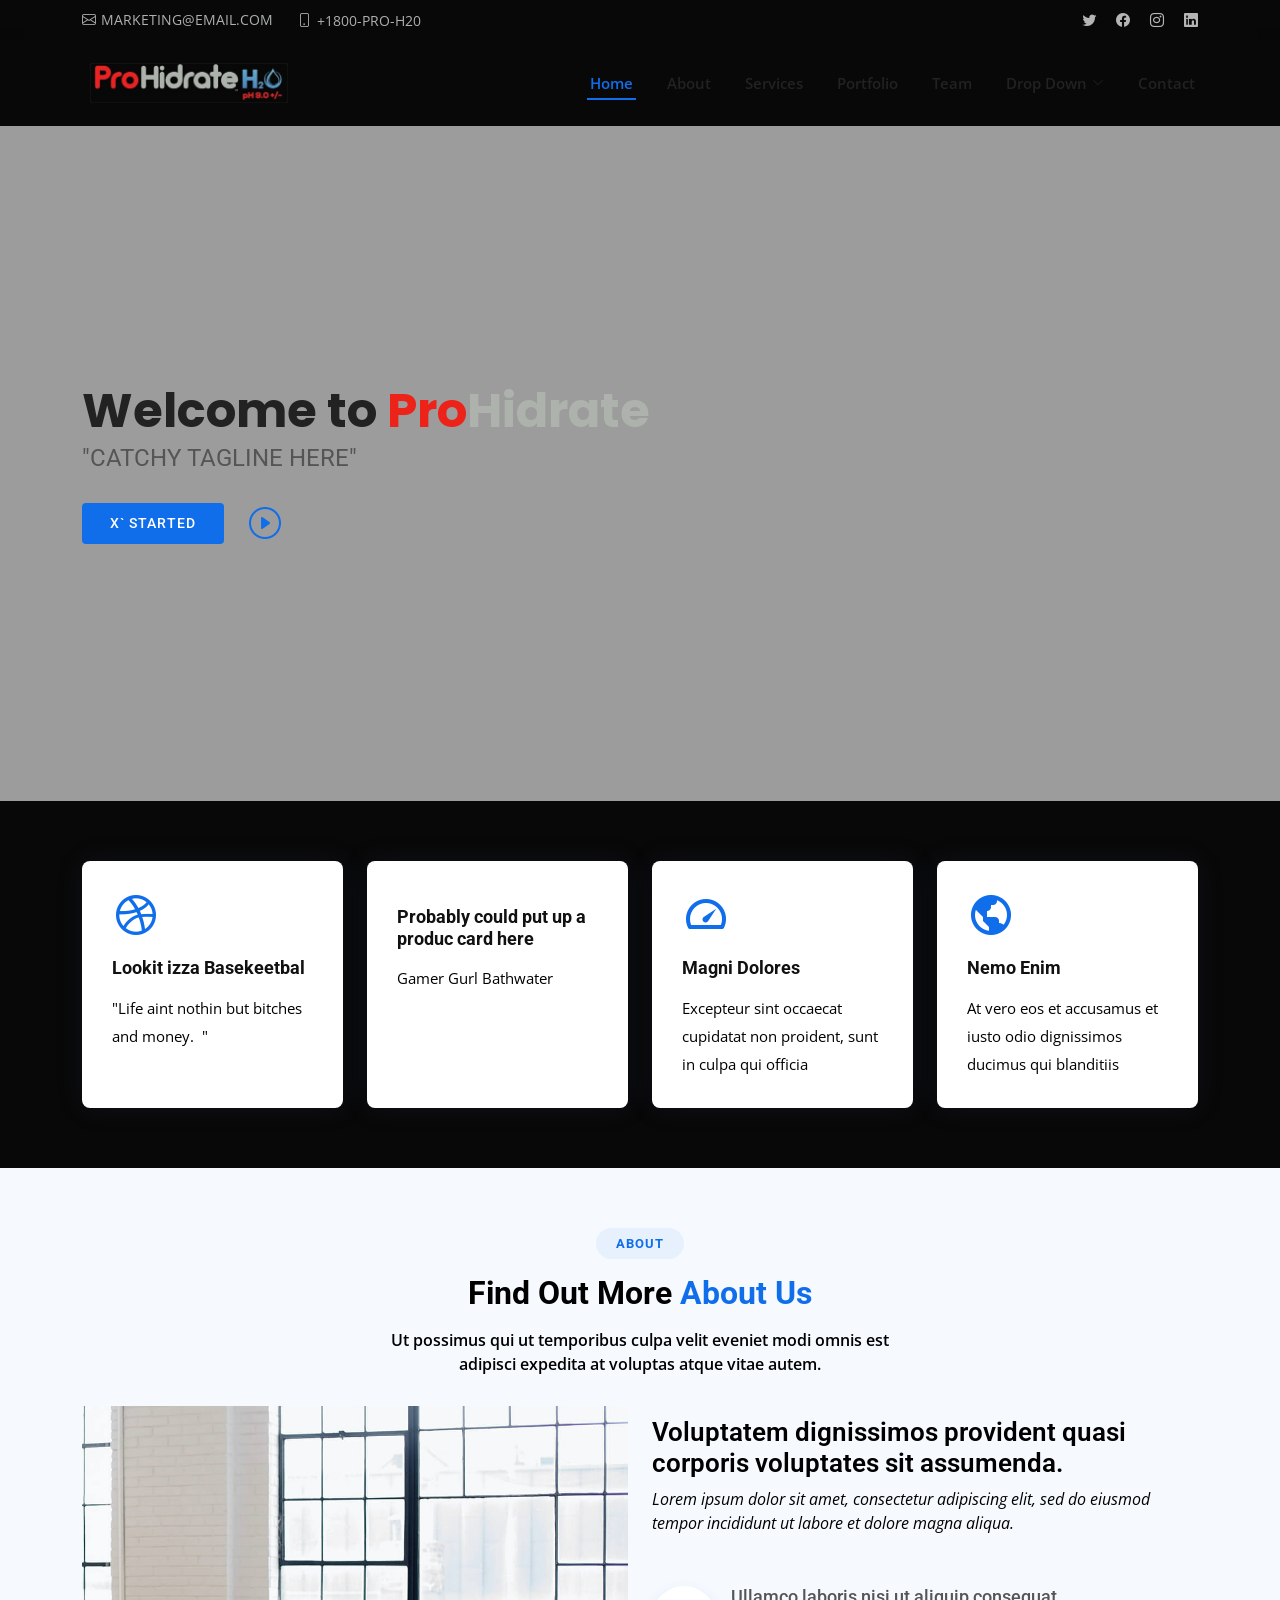
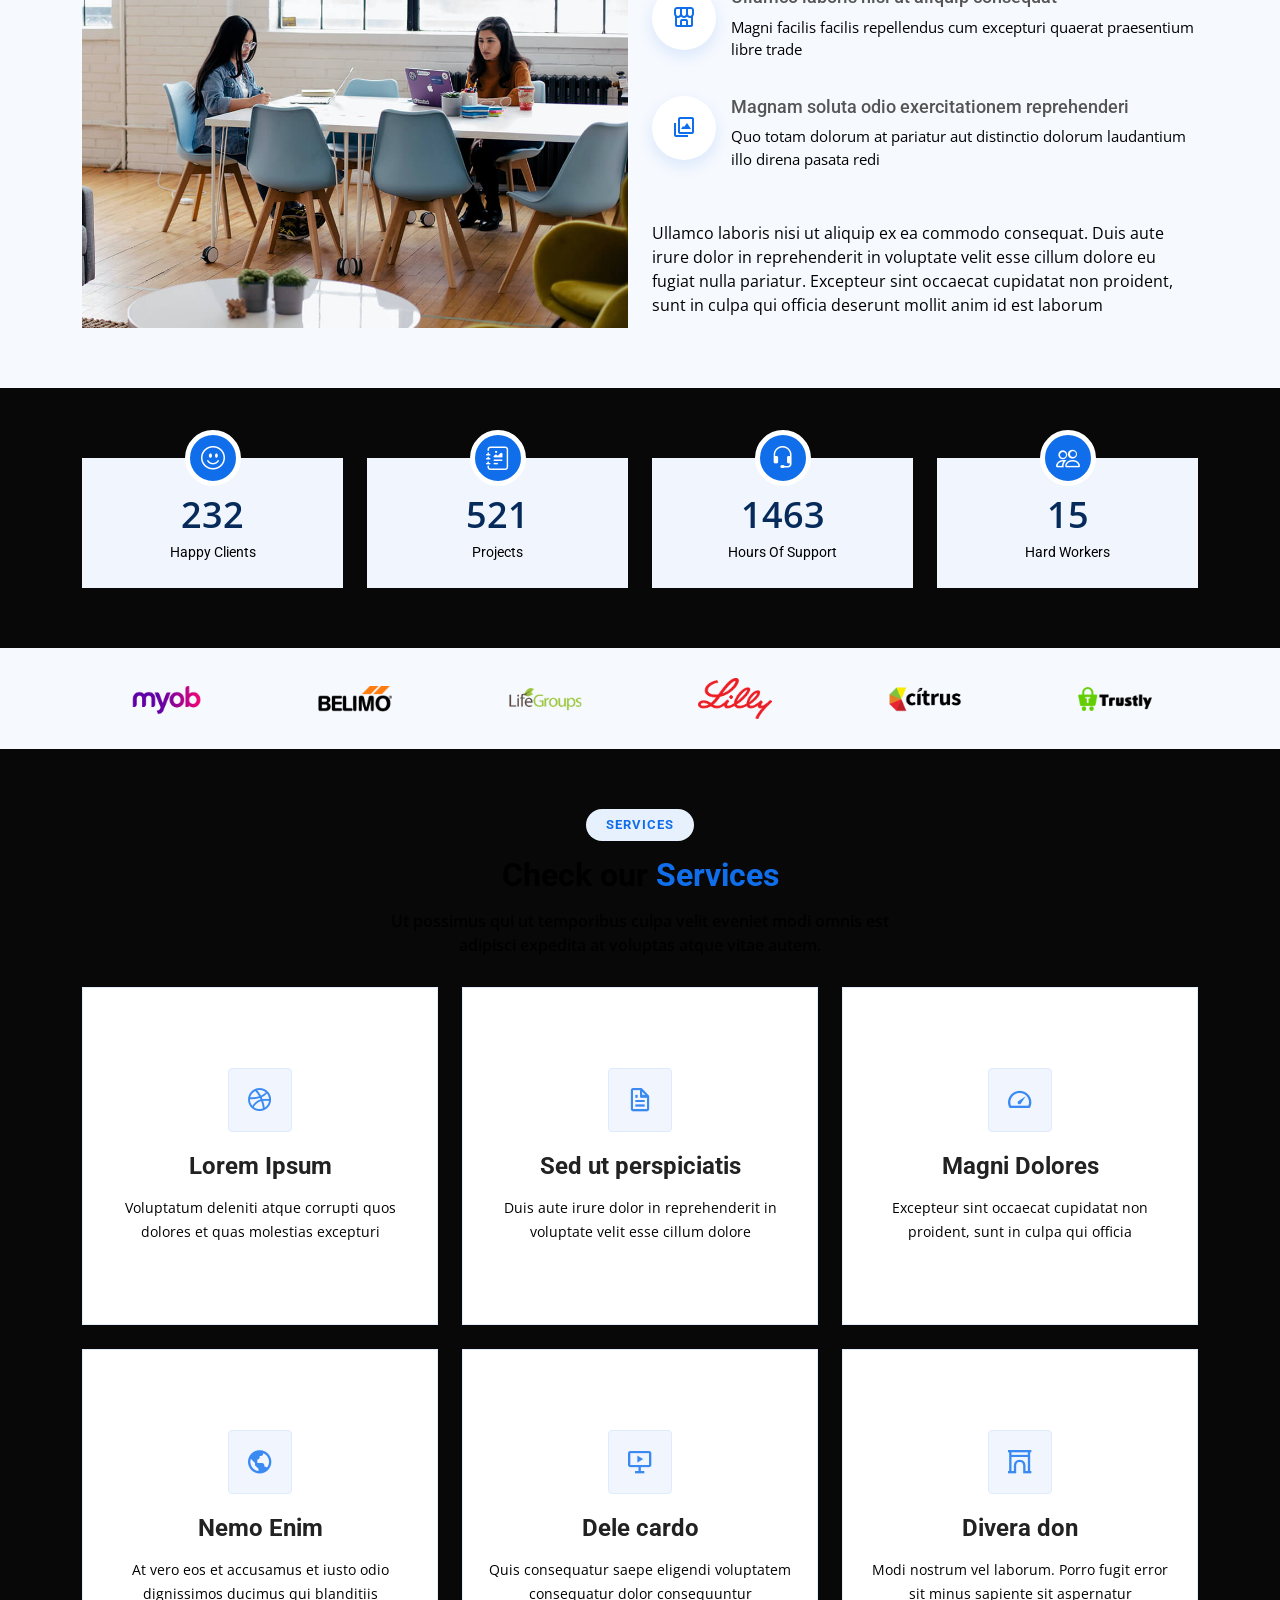
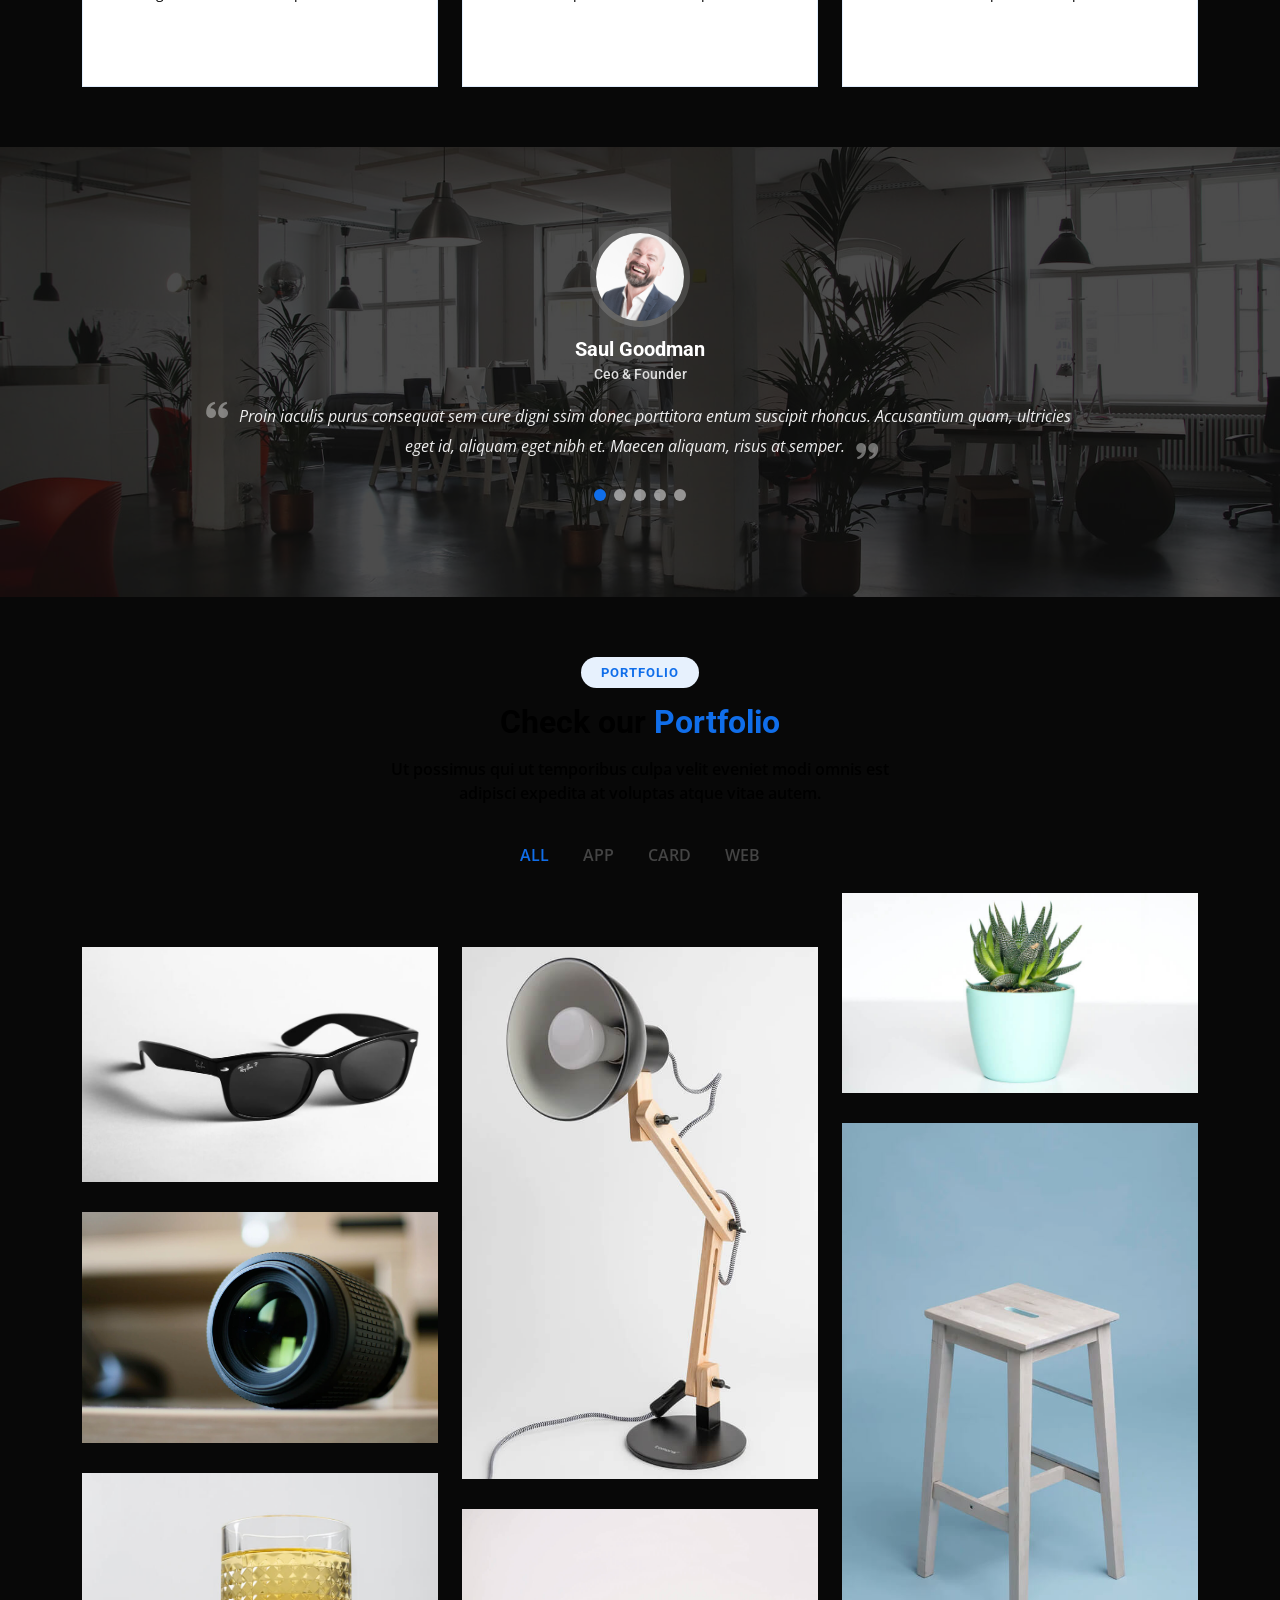
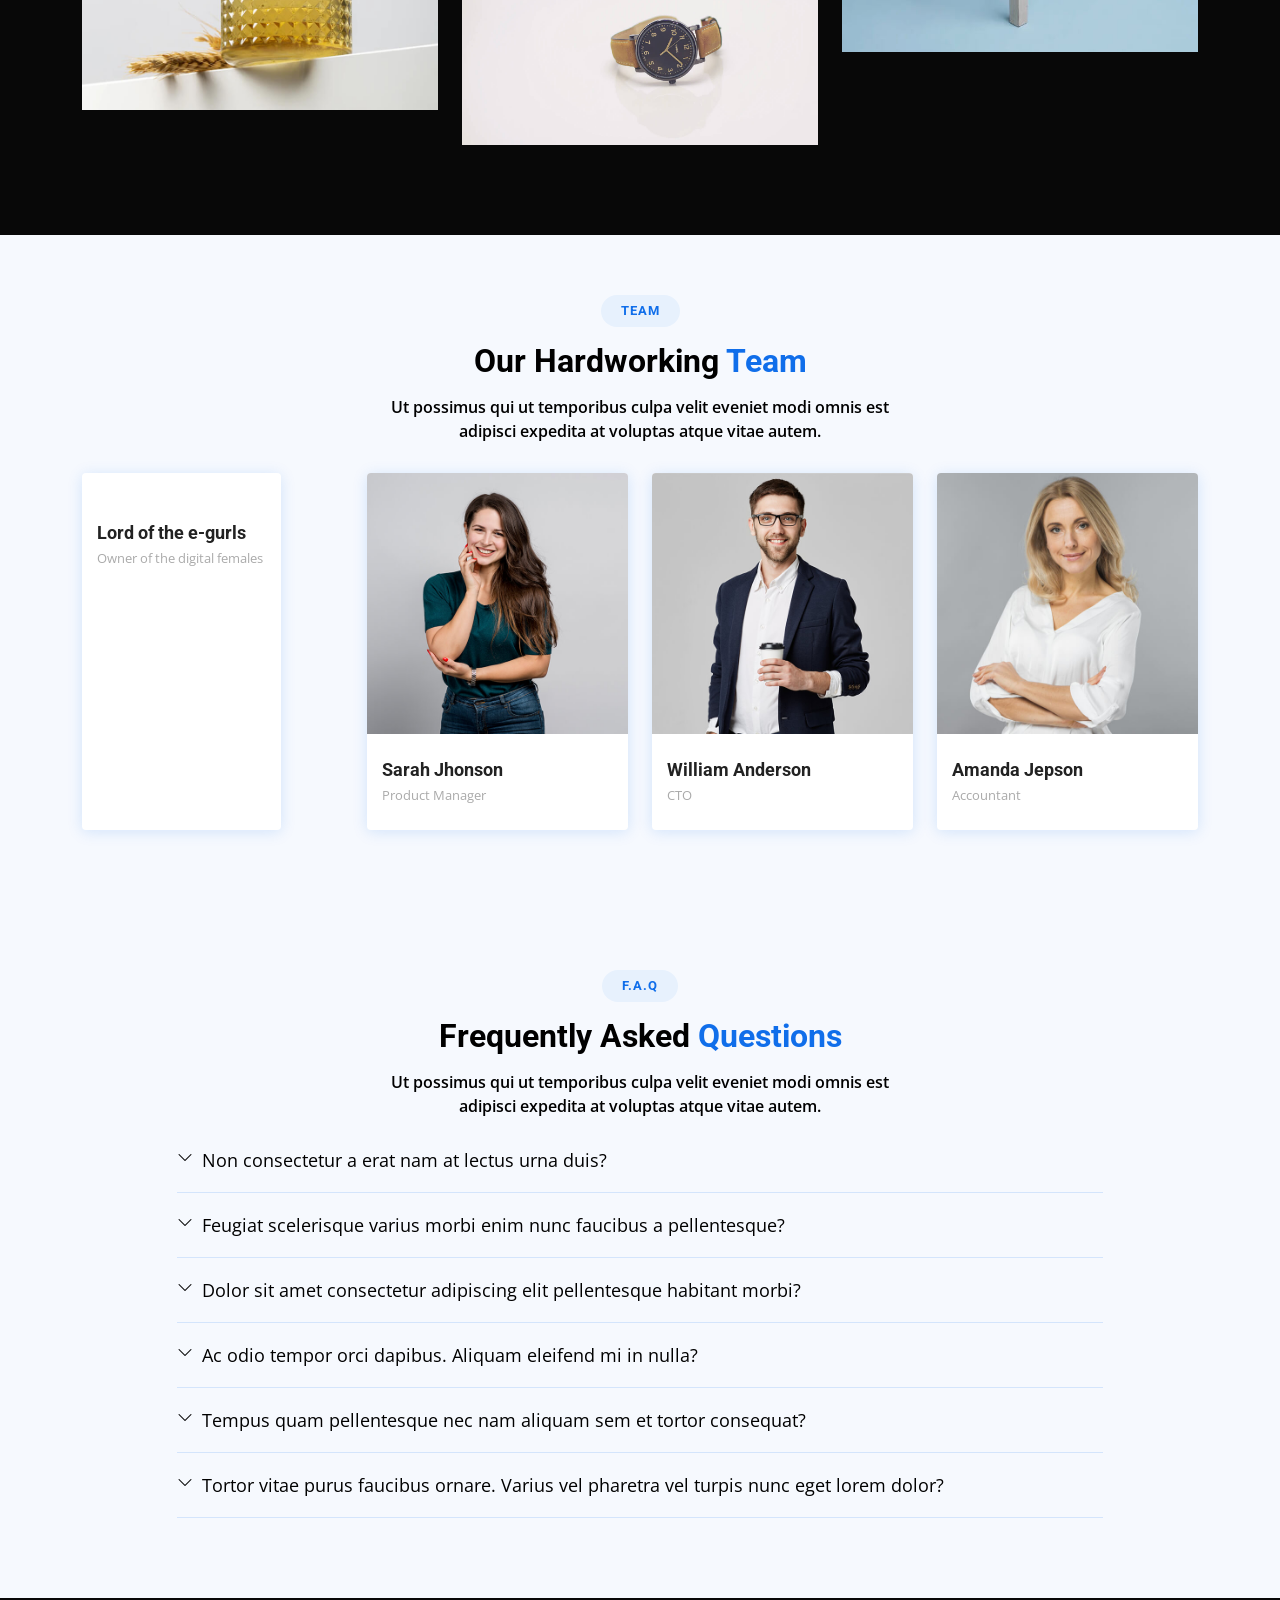
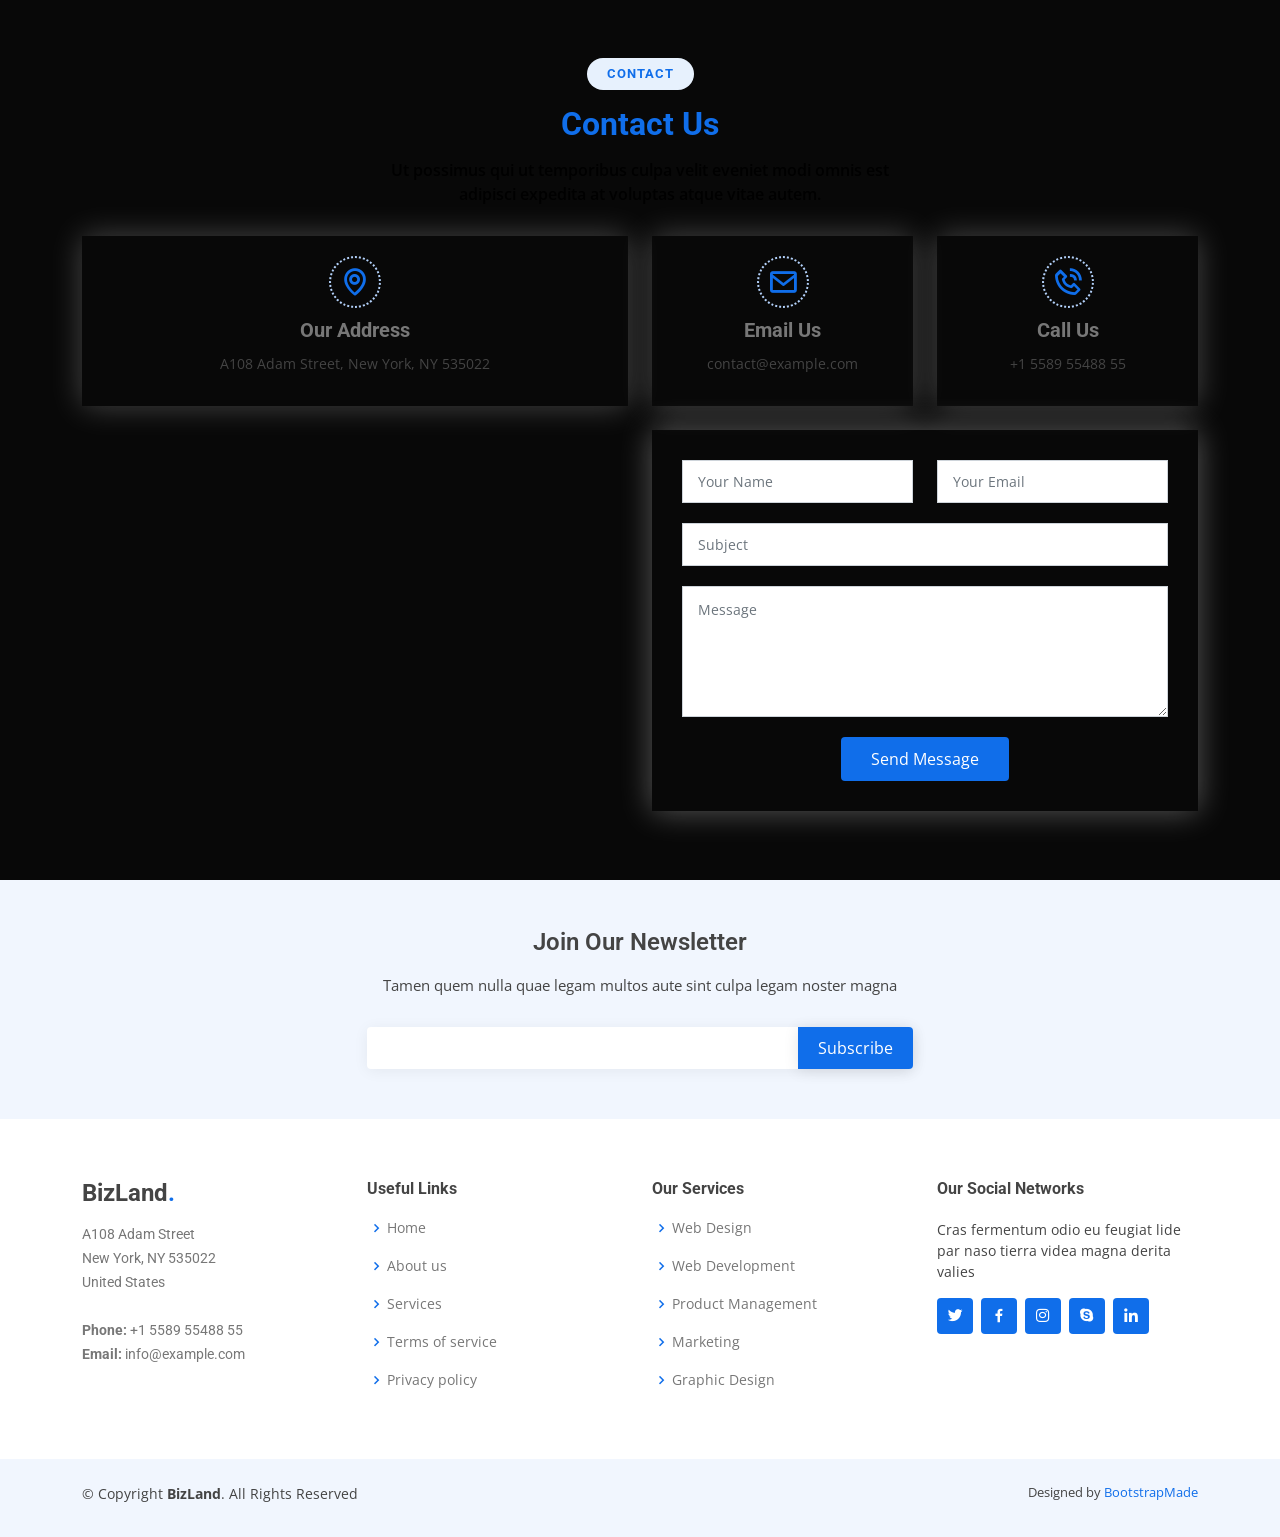
==== index.html @ 7cf5c205 "no message" ====
<!DOCTYPE html>
<html lang="en">

<head>
  <meta charset="utf-8">
  <meta content="width=device-width, initial-scale=1.0" name="viewport">

  <title>ProHidrate</title>
  <meta content="" name="description">
  <meta content="" name="keywords">

  <!-- Favicons -->
  <link href="https://cdn.discordapp.com/attachments/646237087909150739/853871283347390474/01bcfb0a00a127d09a656103e3a394f0.png" rel="icon">
  <link href="https://cdn.discordapp.com/attachments/646237087909150739/853871283347390474/01bcfb0a00a127d09a656103e3a394f0.png" rel="apple-touch-icon">

  <!-- Google Fonts -->
  <link href="https://fonts.googleapis.com/css?family=Open+Sans:300,300i,400,400i,600,600i,700,700i|Roboto:300,300i,400,400i,500,500i,600,600i,700,700i|Poppins:300,300i,400,400i,500,500i,600,600i,700,700i" rel="stylesheet">

  <!-- Vendor CSS Files -->
  <link href="assets/vendor/aos/aos.css" rel="stylesheet">
  <link href="assets/vendor/bootstrap/css/bootstrap.min.css" rel="stylesheet">
  <link href="assets/vendor/bootstrap-icons/bootstrap-icons.css" rel="stylesheet">
  <link href="assets/vendor/boxicons/css/boxicons.min.css" rel="stylesheet">
  <link href="assets/vendor/glightbox/css/glightbox.min.css" rel="stylesheet">
  <link href="assets/vendor/swiper/swiper-bundle.min.css" rel="stylesheet">

  <!-- Template Main CSS File -->
  <link href="assets/css/style.css" rel="stylesheet">
  <style type="text/css">
  body {
    background-color: #080808;
}
  </style>

  <!-- =======================================================
  * Template Name: BizLand - v3.3.0
  * Template URL: https://bootstrapmade.com/bizland-bootstrap-business-template/
  * Author: BootstrapMade.com
  * License: https://bootstrapmade.com/license/
  ======================================================== -->
</head>

<body>

  <!-- ======= Top Bar ======= -->
  <section id="topbar" class="d-flex align-items-center">
    <div class="container d-flex justify-content-center justify-content-md-between">
      <div class="contact-info d-flex align-items-center">
        <i class="bi bi-envelope d-flex align-items-center"><a href="mailto:cunnymcbussy@wetfleef.cum">MARKETING@EMAIL.COM</a></i>
        <i class="bi bi-phone d-flex align-items-center ms-4"><span>+1800-PRO-H20</span></i>
      </div>
      <div class="social-links d-none d-md-flex align-items-center">
        <a href="#" class="twitter"><i class="bi bi-twitter"></i></a>
        <a href="#" class="facebook"><i class="bi bi-facebook"></i></a>
        <a href="#" class="instagram"><i class="bi bi-instagram"></i></a>
        <a href="#" class="linkedin"><i class="bi bi-linkedin"></i></a>
      </div>
    </div>
  </section>

  <!-- ======= Header ======= -->
  <header id="header" class="d-flex align-items-center">
    <div class="container d-flex align-items-center justify-content-between">

      <h1 class="logo"><a href="index.html"><span>&nbsp;</span><img src="./assets/img/BANNER.png" alt="Page Banner"></a></h1>
      <h1 class="logo">&nbsp;</h1>
      <!-- Uncomment below if you prefer to use an image logo -->
      <!-- <a href="index.html" class="logo"><img src="assets/img/logo.png" alt=""></a>-->

      <nav id="navbar" class="navbar">
        <ul>
          <li><a class="nav-link scrollto active" href="#hero">Home</a></li>
          <li><a class="nav-link scrollto" href="#about">About</a></li>
          <li><a class="nav-link scrollto" href="#services">Services</a></li>
          <li><a class="nav-link scrollto " href="#portfolio">Portfolio</a></li>
          <li><a class="nav-link scrollto" href="#team">Team</a></li>
          <li class="dropdown"><a href="#"><span>Drop Down</span> <i class="bi bi-chevron-down"></i></a>
            <ul>
              <li><a href="#">Drop Down 1</a></li>
              <li class="dropdown"><a href="#"><span>Deep Drop Down</span> <i class="bi bi-chevron-right"></i></a>
                <ul>
                  <li><a href="#">Deep Drop Down 1</a></li>
                  <li><a href="#">Deep Drop Down 2</a></li>
                  <li><a href="#">Deep Drop Down 3</a></li>
                  <li><a href="#">Deep Drop Down 4</a></li>
                  <li><a href="#">Deep Drop Down 5</a></li>
                </ul>
              </li>
              <li><a href="#">Drop Down 2</a></li>
              <li><a href="#">Drop Down 3</a></li>
              <li><a href="#">Drop Down 4</a></li>
            </ul>
          </li>
          <li><a class="nav-link scrollto" href="#contact">Contact</a></li>
        </ul>
        <i class="bi bi-list mobile-nav-toggle"></i>
      </nav><!-- .navbar -->

    </div>
  </header><!-- End Header -->

  <!-- ======= Hero Section ======= -->
  <section id="hero" class="d-flex align-items-center">
    <div class="container" data-aos="zoom-out" data-aos-delay="100">
      <h1>Welcome to <span style="color:#ED2319">Pro</span><span style="color:#ADB2AC">Hidrate</span></h1>
      <h2>"CATCHY TAGLINE HERE"</h2>
      <div class="d-flex">
        <a href="#about" class="btn-get-started scrollto">x` Started</a>
        <a href="https://drive.google.com/file/d/1Gx2QMOEOdFiBtyTox9a0iWxXsR7fjFlz/preview" class="glightbox btn-watch-video"><i class="bi bi-play-circle"></i><span></span></a>
      </div>
    </div>
  </section><!-- End Hero -->

  <main id="main">

    <!-- ======= Featured Services Section ======= -->
    <section id="featured-services" class="featured-services">
      <div class="container" data-aos="fade-up">

        <div class="row">
          <div class="col-md-6 col-lg-3 d-flex align-items-stretch mb-5 mb-lg-0">
            <div class="icon-box" data-aos="fade-up" data-aos-delay="100">
              <div class="icon"><i class="bx bxl-dribbble"></i></div>
              <h4 class="title"><a href="">Lookit izza Basekeetbal</a></h4>
              <p class="description">"Life aint nothin but bitches and money.&nbsp; "</p>
            </div>
          </div>

          <div class="col-md-6 col-lg-3 d-flex align-items-stretch mb-5 mb-lg-0">
            <div class="icon-box" data-aos="fade-up" data-aos-delay="200">
              <div class="icon"></div>
              <h4 class="title"><a href="">Probably could put up a produc card here</a></h4>
              <p class="description">Gamer Gurl Bathwater</p>
            </div>
          </div>

          <div class="col-md-6 col-lg-3 d-flex align-items-stretch mb-5 mb-lg-0">
            <div class="icon-box" data-aos="fade-up" data-aos-delay="300">
              <div class="icon"><i class="bx bx-tachometer"></i></div>
              <h4 class="title"><a href="">Magni Dolores</a></h4>
              <p class="description">Excepteur sint occaecat cupidatat non proident, sunt in culpa qui officia</p>
            </div>
          </div>

          <div class="col-md-6 col-lg-3 d-flex align-items-stretch mb-5 mb-lg-0">
            <div class="icon-box" data-aos="fade-up" data-aos-delay="400">
              <div class="icon"><i class="bx bx-world"></i></div>
              <h4 class="title"><a href="">Nemo Enim</a></h4>
              <p class="description">At vero eos et accusamus et iusto odio dignissimos ducimus qui blanditiis</p>
            </div>
          </div>

        </div>

      </div>
    </section><!-- End Featured Services Section -->

    <!-- ======= About Section ======= -->
    <section id="about" class="about section-bg">
      <div class="container" data-aos="fade-up">

        <div class="section-title">
          <h2>About</h2>
          <h3>Find Out More <span>About Us</span></h3>
          <p>Ut possimus qui ut temporibus culpa velit eveniet modi omnis est adipisci expedita at voluptas atque vitae autem.</p>
        </div>

        <div class="row">
          <div class="col-lg-6" data-aos="fade-right" data-aos-delay="100">
            <img src="assets/img/about.jpg" class="img-fluid" alt="">
          </div>
          <div class="col-lg-6 pt-4 pt-lg-0 content d-flex flex-column justify-content-center" data-aos="fade-up" data-aos-delay="100">
            <h3>Voluptatem dignissimos provident quasi corporis voluptates sit assumenda.</h3>
            <p class="fst-italic">
              Lorem ipsum dolor sit amet, consectetur adipiscing elit, sed do eiusmod tempor incididunt ut labore et dolore
              magna aliqua.
            </p>
            <ul>
              <li>
                <i class="bx bx-store-alt"></i>
                <div>
                  <h5>Ullamco laboris nisi ut aliquip consequat</h5>
                  <p>Magni facilis facilis repellendus cum excepturi quaerat praesentium libre trade</p>
                </div>
              </li>
              <li>
                <i class="bx bx-images"></i>
                <div>
                  <h5>Magnam soluta odio exercitationem reprehenderi</h5>
                  <p>Quo totam dolorum at pariatur aut distinctio dolorum laudantium illo direna pasata redi</p>
                </div>
              </li>
            </ul>
            <p>
              Ullamco laboris nisi ut aliquip ex ea commodo consequat. Duis aute irure dolor in reprehenderit in voluptate
              velit esse cillum dolore eu fugiat nulla pariatur. Excepteur sint occaecat cupidatat non proident, sunt in
              culpa qui officia deserunt mollit anim id est laborum
            </p>
          </div>
        </div>

      </div>
    </section><!-- End About Section -->

    <!-- ======= Skills Section ======= -->
 <!--   <section id="skills" class="skills">
      <div class="container" data-aos="fade-up">

        <div class="row skills-content">

          <div class="col-lg-6">

            <div class="progress">
              <span class="skill">HTML <i class="val">100%</i></span>
              <div class="progress-bar-wrap">
                <div class="progress-bar" role="progressbar" aria-valuenow="100" aria-valuemin="0" aria-valuemax="100"></div>
              </div>
            </div>

            <div class="progress">
              <span class="skill">CSS <i class="val">90%</i></span>
              <div class="progress-bar-wrap">
                <div class="progress-bar" role="progressbar" aria-valuenow="90" aria-valuemin="0" aria-valuemax="100"></div>
              </div>
            </div>

            <div class="progress">
              <span class="skill">JavaScript <i class="val">75%</i></span>
              <div class="progress-bar-wrap">
                <div class="progress-bar" role="progressbar" aria-valuenow="75" aria-valuemin="0" aria-valuemax="100"></div>
              </div>
            </div>

          </div>

          <div class="col-lg-6">

            <div class="progress">
              <span class="skill">PHP <i class="val">80%</i></span>
              <div class="progress-bar-wrap">
                <div class="progress-bar" role="progressbar" aria-valuenow="80" aria-valuemin="0" aria-valuemax="100"></div>
              </div>
            </div>

            <div class="progress">
              <span class="skill">WordPress/CMS <i class="val">90%</i></span>
              <div class="progress-bar-wrap">
                <div class="progress-bar" role="progressbar" aria-valuenow="90" aria-valuemin="0" aria-valuemax="100"></div>
              </div>
            </div>

            <div class="progress">
              <span class="skill">Photoshop <i class="val">55%</i></span>
              <div class="progress-bar-wrap">
                <div class="progress-bar" role="progressbar" aria-valuenow="55" aria-valuemin="0" aria-valuemax="100"></div>
              </div>
            </div>

          </div>

        </div>

      </div>
    </section><!-- End Skills Section -->

    <!-- ======= Counts Section ======= -->
    <section id="counts" class="counts">
      <div class="container" data-aos="fade-up">

        <div class="row">

          <div class="col-lg-3 col-md-6">
            <div class="count-box">
              <i class="bi bi-emoji-smile"></i>
              <span data-purecounter-start="0" data-purecounter-end="232" data-purecounter-duration="1" class="purecounter"></span>
              <p>Happy Clients</p>
            </div>
          </div>

          <div class="col-lg-3 col-md-6 mt-5 mt-md-0">
            <div class="count-box">
              <i class="bi bi-journal-richtext"></i>
              <span data-purecounter-start="0" data-purecounter-end="521" data-purecounter-duration="1" class="purecounter"></span>
              <p>Projects</p>
            </div>
          </div>

          <div class="col-lg-3 col-md-6 mt-5 mt-lg-0">
            <div class="count-box">
              <i class="bi bi-headset"></i>
              <span data-purecounter-start="0" data-purecounter-end="1463" data-purecounter-duration="1" class="purecounter"></span>
              <p>Hours Of Support</p>
            </div>
          </div>

          <div class="col-lg-3 col-md-6 mt-5 mt-lg-0">
            <div class="count-box">
              <i class="bi bi-people"></i>
              <span data-purecounter-start="0" data-purecounter-end="15" data-purecounter-duration="1" class="purecounter"></span>
              <p>Hard Workers</p>
            </div>
          </div>

        </div>

      </div>
    </section><!-- End Counts Section -->

    <!-- ======= Clients Section ======= -->
    <section id="clients" class="clients section-bg">
      <div class="container" data-aos="zoom-in">

        <div class="row">

          <div class="col-lg-2 col-md-4 col-6 d-flex align-items-center justify-content-center">
            <img src="assets/img/clients/client-1.png" class="img-fluid" alt="">
          </div>

          <div class="col-lg-2 col-md-4 col-6 d-flex align-items-center justify-content-center">
            <img src="assets/img/clients/client-2.png" class="img-fluid" alt="">
          </div>

          <div class="col-lg-2 col-md-4 col-6 d-flex align-items-center justify-content-center">
            <img src="assets/img/clients/client-3.png" class="img-fluid" alt="">
          </div>

          <div class="col-lg-2 col-md-4 col-6 d-flex align-items-center justify-content-center">
            <img src="assets/img/clients/client-4.png" class="img-fluid" alt="">
          </div>

          <div class="col-lg-2 col-md-4 col-6 d-flex align-items-center justify-content-center">
            <img src="assets/img/clients/client-5.png" class="img-fluid" alt="">
          </div>

          <div class="col-lg-2 col-md-4 col-6 d-flex align-items-center justify-content-center">
            <img src="assets/img/clients/client-6.png" class="img-fluid" alt="">
          </div>

        </div>

      </div>
    </section><!-- End Clients Section -->

    <!-- ======= Services Section ======= -->
    <section id="services" class="services">
      <div class="container" data-aos="fade-up">

        <div class="section-title">
          <h2>Services</h2>
          <h3>Check our <span>Services</span></h3>
          <p>Ut possimus qui ut temporibus culpa velit eveniet modi omnis est adipisci expedita at voluptas atque vitae autem.</p>
        </div>

        <div class="row">
          <div class="col-lg-4 col-md-6 d-flex align-items-stretch" data-aos="zoom-in" data-aos-delay="100">
            <div class="icon-box">
              <div class="icon"><i class="bx bxl-dribbble"></i></div>
              <h4><a href="">Lorem Ipsum</a></h4>
              <p>Voluptatum deleniti atque corrupti quos dolores et quas molestias excepturi</p>
            </div>
          </div>

          <div class="col-lg-4 col-md-6 d-flex align-items-stretch mt-4 mt-md-0" data-aos="zoom-in" data-aos-delay="200">
            <div class="icon-box">
              <div class="icon"><i class="bx bx-file"></i></div>
              <h4><a href="">Sed ut perspiciatis</a></h4>
              <p>Duis aute irure dolor in reprehenderit in voluptate velit esse cillum dolore</p>
            </div>
          </div>

          <div class="col-lg-4 col-md-6 d-flex align-items-stretch mt-4 mt-lg-0" data-aos="zoom-in" data-aos-delay="300">
            <div class="icon-box">
              <div class="icon"><i class="bx bx-tachometer"></i></div>
              <h4><a href="">Magni Dolores</a></h4>
              <p>Excepteur sint occaecat cupidatat non proident, sunt in culpa qui officia</p>
            </div>
          </div>

          <div class="col-lg-4 col-md-6 d-flex align-items-stretch mt-4" data-aos="zoom-in" data-aos-delay="100">
            <div class="icon-box">
              <div class="icon"><i class="bx bx-world"></i></div>
              <h4><a href="">Nemo Enim</a></h4>
              <p>At vero eos et accusamus et iusto odio dignissimos ducimus qui blanditiis</p>
            </div>
          </div>

          <div class="col-lg-4 col-md-6 d-flex align-items-stretch mt-4" data-aos="zoom-in" data-aos-delay="200">
            <div class="icon-box">
              <div class="icon"><i class="bx bx-slideshow"></i></div>
              <h4><a href="">Dele cardo</a></h4>
              <p>Quis consequatur saepe eligendi voluptatem consequatur dolor consequuntur</p>
            </div>
          </div>

          <div class="col-lg-4 col-md-6 d-flex align-items-stretch mt-4" data-aos="zoom-in" data-aos-delay="300">
            <div class="icon-box">
              <div class="icon"><i class="bx bx-arch"></i></div>
              <h4><a href="">Divera don</a></h4>
              <p>Modi nostrum vel laborum. Porro fugit error sit minus sapiente sit aspernatur</p>
            </div>
          </div>

        </div>

      </div>
    </section><!-- End Services Section -->

    <!-- ======= Testimonials Section ======= -->
    <section id="testimonials" class="testimonials">
      <div class="container" data-aos="zoom-in">

        <div class="testimonials-slider swiper-container" data-aos="fade-up" data-aos-delay="100">
          <div class="swiper-wrapper">

            <div class="swiper-slide">
              <div class="testimonial-item">
                <img src="assets/img/testimonials/testimonials-1.jpg" class="testimonial-img" alt="">
                <h3>Saul Goodman</h3>
                <h4>Ceo &amp; Founder</h4>
                <p>
                  <i class="bx bxs-quote-alt-left quote-icon-left"></i>
                  Proin iaculis purus consequat sem cure digni ssim donec porttitora entum suscipit rhoncus. Accusantium quam, ultricies eget id, aliquam eget nibh et. Maecen aliquam, risus at semper.
                  <i class="bx bxs-quote-alt-right quote-icon-right"></i>
                </p>
              </div>
            </div><!-- End testimonial item -->

            <div class="swiper-slide">
              <div class="testimonial-item">
                <img src="assets/img/testimonials/testimonials-2.jpg" class="testimonial-img" alt="">
                <h3>Sara Wilsson</h3>
                <h4>Designer</h4>
                <p>
                  <i class="bx bxs-quote-alt-left quote-icon-left"></i>
                  Export tempor illum tamen malis malis eram quae irure esse labore quem cillum quid cillum eram malis quorum velit fore eram velit sunt aliqua noster fugiat irure amet legam anim culpa.
                  <i class="bx bxs-quote-alt-right quote-icon-right"></i>
                </p>
              </div>
            </div><!-- End testimonial item -->

            <div class="swiper-slide">
              <div class="testimonial-item">
                <img src="assets/img/testimonials/testimonials-3.jpg" class="testimonial-img" alt="">
                <h3>Jena Karlis</h3>
                <h4>Store Owner</h4>
                <p>
                  <i class="bx bxs-quote-alt-left quote-icon-left"></i>
                  Enim nisi quem export duis labore cillum quae magna enim sint quorum nulla quem veniam duis minim tempor labore quem eram duis noster aute amet eram fore quis sint minim.
                  <i class="bx bxs-quote-alt-right quote-icon-right"></i>
                </p>
              </div>
            </div><!-- End testimonial item -->

            <div class="swiper-slide">
              <div class="testimonial-item">
                <img src="assets/img/testimonials/testimonials-4.jpg" class="testimonial-img" alt="">
                <h3>Matt Brandon</h3>
                <h4>Freelancer</h4>
                <p>
                  <i class="bx bxs-quote-alt-left quote-icon-left"></i>
                  Fugiat enim eram quae cillum dolore dolor amet nulla culpa multos export minim fugiat minim velit minim dolor enim duis veniam ipsum anim magna sunt elit fore quem dolore labore illum veniam.
                  <i class="bx bxs-quote-alt-right quote-icon-right"></i>
                </p>
              </div>
            </div><!-- End testimonial item -->

            <div class="swiper-slide">
              <div class="testimonial-item">
                <img src="assets/img/testimonials/testimonials-5.jpg" class="testimonial-img" alt="">
                <h3>John Larson</h3>
                <h4>Entrepreneur</h4>
                <p>
                  <i class="bx bxs-quote-alt-left quote-icon-left"></i>
                  Quis quorum aliqua sint quem legam fore sunt eram irure aliqua veniam tempor noster veniam enim culpa labore duis sunt culpa nulla illum cillum fugiat legam esse veniam culpa fore nisi cillum quid.
                  <i class="bx bxs-quote-alt-right quote-icon-right"></i>
                </p>
              </div>
            </div><!-- End testimonial item -->

          </div>
          <div class="swiper-pagination"></div>
        </div>

      </div>
    </section><!-- End Testimonials Section -->

    <!-- ======= Portfolio Section ======= -->
    <section id="portfolio" class="portfolio">
      <div class="container" data-aos="fade-up">

        <div class="section-title">
          <h2>Portfolio</h2>
          <h3>Check our <span>Portfolio</span></h3>
          <p>Ut possimus qui ut temporibus culpa velit eveniet modi omnis est adipisci expedita at voluptas atque vitae autem.</p>
        </div>

        <div class="row" data-aos="fade-up" data-aos-delay="100">
          <div class="col-lg-12 d-flex justify-content-center">
            <ul id="portfolio-flters">
              <li data-filter="*" class="filter-active">All</li>
              <li data-filter=".filter-app">App</li>
              <li data-filter=".filter-card">Card</li>
              <li data-filter=".filter-web">Web</li>
            </ul>
          </div>
        </div>

        <div class="row portfolio-container" data-aos="fade-up" data-aos-delay="200">

          <div class="col-lg-4 col-md-6 portfolio-item filter-app">
            <img src="https://media.discordapp.net/attachments/646237087909150739/853871794859278346/1529237013406.jpg" class="img-fluid" alt="" height="200">
            <div class="portfolio-info">
              <h4>3rd Best OreWaifu</h4>
              <p>5$</p>
              <a href="assets/img/portfolio/portfolio-1.jpg" data-gallery="portfolioGallery" class="portfolio-lightbox preview-link" title="App 1"><i class="bx bx-plus"></i></a>
              <a href="portfolio-details.html" class="details-link" title="More Details"><i class="bx bx-link"></i></a>
            </div>
          </div>

          <div class="col-lg-4 col-md-6 portfolio-item filter-web">
            <img src="https://cdn.discordapp.com/attachments/646237087909150739/853871543067082772/1623431765488.gif" class="img-fluid" alt="">
            <div class="portfolio-info">
              <h4>2nd Best Ore Wifu</h4>
              <p>69$</p>
              <a href="assets/img/portfolio/portfolio-2.jpg" data-gallery="portfolioGallery" class="portfolio-lightbox preview-link" title="Web 3"><i class="bx bx-plus"></i></a>
              <a href="portfolio-details.html" class="details-link" title="More Details"><i class="bx bx-link"></i></a>
            </div>
          </div>

          <div class="col-lg-4 col-md-6 portfolio-item filter-app">
            <img src="assets/img/portfolio/portfolio-3.jpg" class="img-fluid" alt="">
            <div class="portfolio-info">
              <h4>App 2</h4>
              <p>App</p>
              <a href="assets/img/portfolio/portfolio-3.jpg" data-gallery="portfolioGallery" class="portfolio-lightbox preview-link" title="App 2"><i class="bx bx-plus"></i></a>
              <a href="portfolio-details.html" class="details-link" title="More Details"><i class="bx bx-link"></i></a>
            </div>
          </div>

          <div class="col-lg-4 col-md-6 portfolio-item filter-card">
            <img src="assets/img/portfolio/portfolio-4.jpg" class="img-fluid" alt="">
            <div class="portfolio-info">
              <h4>Card 2</h4>
              <p>Card</p>
              <a href="assets/img/portfolio/portfolio-4.jpg" data-gallery="portfolioGallery" class="portfolio-lightbox preview-link" title="Card 2"><i class="bx bx-plus"></i></a>
              <a href="portfolio-details.html" class="details-link" title="More Details"><i class="bx bx-link"></i></a>
            </div>
          </div>

          <div class="col-lg-4 col-md-6 portfolio-item filter-web">
            <img src="assets/img/portfolio/portfolio-5.jpg" class="img-fluid" alt="">
            <div class="portfolio-info">
              <h4>Web 2</h4>
              <p>Web</p>
              <a href="assets/img/portfolio/portfolio-5.jpg" data-gallery="portfolioGallery" class="portfolio-lightbox preview-link" title="Web 2"><i class="bx bx-plus"></i></a>
              <a href="portfolio-details.html" class="details-link" title="More Details"><i class="bx bx-link"></i></a>
            </div>
          </div>

          <div class="col-lg-4 col-md-6 portfolio-item filter-app">
            <img src="assets/img/portfolio/portfolio-6.jpg" class="img-fluid" alt="">
            <div class="portfolio-info">
              <h4>App 3</h4>
              <p>App</p>
              <a href="assets/img/portfolio/portfolio-6.jpg" data-gallery="portfolioGallery" class="portfolio-lightbox preview-link" title="App 3"><i class="bx bx-plus"></i></a>
              <a href="portfolio-details.html" class="details-link" title="More Details"><i class="bx bx-link"></i></a>
            </div>
          </div>

          <div class="col-lg-4 col-md-6 portfolio-item filter-card">
            <img src="assets/img/portfolio/portfolio-7.jpg" class="img-fluid" alt="">
            <div class="portfolio-info">
              <h4>Card 1</h4>
              <p>Card</p>
              <a href="assets/img/portfolio/portfolio-7.jpg" data-gallery="portfolioGallery" class="portfolio-lightbox preview-link" title="Card 1"><i class="bx bx-plus"></i></a>
              <a href="portfolio-details.html" class="details-link" title="More Details"><i class="bx bx-link"></i></a>
            </div>
          </div>

          <div class="col-lg-4 col-md-6 portfolio-item filter-card">
            <img src="assets/img/portfolio/portfolio-8.jpg" class="img-fluid" alt="">
            <div class="portfolio-info">
              <h4>Card 3</h4>
              <p>Card</p>
              <a href="assets/img/portfolio/portfolio-8.jpg" data-gallery="portfolioGallery" class="portfolio-lightbox preview-link" title="Card 3"><i class="bx bx-plus"></i></a>
              <a href="portfolio-details.html" class="details-link" title="More Details"><i class="bx bx-link"></i></a>
            </div>
          </div>

          <div class="col-lg-4 col-md-6 portfolio-item filter-web">
            <img src="assets/img/portfolio/portfolio-9.jpg" class="img-fluid" alt="">
            <div class="portfolio-info">
              <h4>Web 3</h4>
              <p>Web</p>
              <a href="assets/img/portfolio/portfolio-9.jpg" data-gallery="portfolioGallery" class="portfolio-lightbox preview-link" title="Web 3"><i class="bx bx-plus"></i></a>
              <a href="portfolio-details.html" class="details-link" title="More Details"><i class="bx bx-link"></i></a>
            </div>
          </div>

        </div>

      </div>
    </section><!-- End Portfolio Section -->

    <!-- ======= Team Section ======= -->
    <section id="team" class="team section-bg">
      <div class="container" data-aos="fade-up">

        <div class="section-title">
          <h2>Team</h2>
          <h3>Our Hardworking <span>Team</span></h3>
          <p>Ut possimus qui ut temporibus culpa velit eveniet modi omnis est adipisci expedita at voluptas atque vitae autem.</p>
        </div>

        <div class="row">

          <div class="col-lg-3 col-md-6 d-flex align-items-stretch" data-aos="fade-up" data-aos-delay="100">
            <div class="member">
              <div class="member-img">
                <img src="https://cdn.discordapp.com/attachments/646237087909150739/853872089773244416/atila.png" class="img-fluid" alt="">
                <div class="social">
                  <a href=""><i class="bi bi-twitter"></i></a>
                  <a href=""><i class="bi bi-facebook"></i></a>
                  <a href=""><i class="bi bi-instagram"></i></a>
                  <a href=""><i class="bi bi-linkedin"></i></a>
                </div>
              </div>
              <div class="member-info">
                <h4>Lord of the e-gurls&nbsp;</h4>
                <span>Owner of the digital females&nbsp;</span>
              </div>
            </div>
          </div>

          <div class="col-lg-3 col-md-6 d-flex align-items-stretch" data-aos="fade-up" data-aos-delay="200">
            <div class="member">
              <div class="member-img">
                <img src="assets/img/team/team-2.jpg" class="img-fluid" alt="">
                <div class="social">
                  <a href=""><i class="bi bi-twitter"></i></a>
                  <a href=""><i class="bi bi-facebook"></i></a>
                  <a href=""><i class="bi bi-instagram"></i></a>
                  <a href=""><i class="bi bi-linkedin"></i></a>
                </div>
              </div>
              <div class="member-info">
                <h4>Sarah Jhonson</h4>
                <span>Product Manager</span>
              </div>
            </div>
          </div>

          <div class="col-lg-3 col-md-6 d-flex align-items-stretch" data-aos="fade-up" data-aos-delay="300">
            <div class="member">
              <div class="member-img">
                <img src="assets/img/team/team-3.jpg" class="img-fluid" alt="">
                <div class="social">
                  <a href=""><i class="bi bi-twitter"></i></a>
                  <a href=""><i class="bi bi-facebook"></i></a>
                  <a href=""><i class="bi bi-instagram"></i></a>
                  <a href=""><i class="bi bi-linkedin"></i></a>
                </div>
              </div>
              <div class="member-info">
                <h4>William Anderson</h4>
                <span>CTO</span>
              </div>
            </div>
          </div>

          <div class="col-lg-3 col-md-6 d-flex align-items-stretch" data-aos="fade-up" data-aos-delay="400">
            <div class="member">
              <div class="member-img">
                <img src="assets/img/team/team-4.jpg" class="img-fluid" alt="">
                <div class="social">
                  <a href=""><i class="bi bi-twitter"></i></a>
                  <a href=""><i class="bi bi-facebook"></i></a>
                  <a href=""><i class="bi bi-instagram"></i></a>
                  <a href=""><i class="bi bi-linkedin"></i></a>
                </div>
              </div>
              <div class="member-info">
                <h4>Amanda Jepson</h4>
                <span>Accountant</span>
              </div>
            </div>
          </div>

        </div>

      </div>
    </section><!-- End Team Section -->

    <!-- ======= Pricing Section ======= -->
<!--    <section id="pricing" class="pricing">
      <div class="container" data-aos="fade-up">

        <div class="section-title">
          <h2>Pricing</h2>
          <h3>Check our <span>Pricing</span></h3>
          <p>Ut possimus qui ut temporibus culpa velit eveniet modi omnis est adipisci expedita at voluptas atque vitae autem.</p>
        </div>

        <div class="row">

          <div class="col-lg-3 col-md-6" data-aos="fade-up" data-aos-delay="100">
            <div class="box">
              <h3>Free</h3>
              <h4><sup>$</sup>0<span> / month</span></h4>
              <ul>
                <li>Aida dere</li>
                <li>Nec feugiat nisl</li>
                <li>Nulla at volutpat dola</li>
                <li class="na">Pharetra massa</li>
                <li class="na">Massa ultricies mi</li>
              </ul>
              <div class="btn-wrap">
                <a href="#" class="btn-buy">Buy Now</a>
              </div>
            </div>
          </div>

          <div class="col-lg-3 col-md-6 mt-4 mt-md-0" data-aos="fade-up" data-aos-delay="200">
            <div class="box featured">
              <h3>Business</h3>
              <h4><sup>$</sup>19<span> / month</span></h4>
              <ul>
                <li>Aida dere</li>
                <li>Nec feugiat nisl</li>
                <li>Nulla at volutpat dola</li>
                <li>Pharetra massa</li>
                <li class="na">Massa ultricies mi</li>
              </ul>
              <div class="btn-wrap">
                <a href="#" class="btn-buy">Buy Now</a>
              </div>
            </div>
          </div>

          <div class="col-lg-3 col-md-6 mt-4 mt-lg-0" data-aos="fade-up" data-aos-delay="300">
            <div class="box">
              <h3>Developer</h3>
              <h4><sup>$</sup>29<span> / month</span></h4>
              <ul>
                <li>Aida dere</li>
                <li>Nec feugiat nisl</li>
                <li>Nulla at volutpat dola</li>
                <li>Pharetra massa</li>
                <li>Massa ultricies mi</li>
              </ul>
              <div class="btn-wrap">
                <a href="#" class="btn-buy">Buy Now</a>
              </div>
            </div>
          </div>

          <div class="col-lg-3 col-md-6 mt-4 mt-lg-0" data-aos="fade-up" data-aos-delay="400">
            <div class="box">
              <span class="advanced">Advanced</span>
              <h3>Ultimate</h3>
              <h4><sup>$</sup>49<span> / month</span></h4>
              <ul>
                <li>Aida dere</li>
                <li>Nec feugiat nisl</li>
                <li>Nulla at volutpat dola</li>
                <li>Pharetra massa</li>
                <li>Massa ultricies mi</li>
              </ul>
              <div class="btn-wrap">
                <a href="#" class="btn-buy">Buy Now</a>
              </div>
            </div>
          </div>

        </div>

      </div>
    </section><!-- End Pricing Section -->

    <!-- ======= Frequently Asked Questions Section ======= -->
    <section id="faq" class="faq section-bg">
      <div class="container" data-aos="fade-up">

        <div class="section-title">
          <h2>F.A.Q</h2>
          <h3>Frequently Asked <span>Questions</span></h3>
          <p>Ut possimus qui ut temporibus culpa velit eveniet modi omnis est adipisci expedita at voluptas atque vitae autem.</p>
        </div>

        <div class="row justify-content-center">
          <div class="col-xl-10">
            <ul class="faq-list">

              <li>
                <div data-bs-toggle="collapse" class="collapsed question" href="#faq1">Non consectetur a erat nam at lectus urna duis? <i class="bi bi-chevron-down icon-show"></i><i class="bi bi-chevron-up icon-close"></i></div>
                <div id="faq1" class="collapse" data-bs-parent=".faq-list">
                  <p>
                    Feugiat pretium nibh ipsum consequat. Tempus iaculis urna id volutpat lacus laoreet non curabitur gravida. Venenatis lectus magna fringilla urna porttitor rhoncus dolor purus non.
                  </p>
                </div>
              </li>

              <li>
                <div data-bs-toggle="collapse" href="#faq2" class="collapsed question">Feugiat scelerisque varius morbi enim nunc faucibus a pellentesque? <i class="bi bi-chevron-down icon-show"></i><i class="bi bi-chevron-up icon-close"></i></div>
                <div id="faq2" class="collapse" data-bs-parent=".faq-list">
                  <p>
                    Dolor sit amet consectetur adipiscing elit pellentesque habitant morbi. Id interdum velit laoreet id donec ultrices. Fringilla phasellus faucibus scelerisque eleifend donec pretium. Est pellentesque elit ullamcorper dignissim. Mauris ultrices eros in cursus turpis massa tincidunt dui.
                  </p>
                </div>
              </li>

              <li>
                <div data-bs-toggle="collapse" href="#faq3" class="collapsed question">Dolor sit amet consectetur adipiscing elit pellentesque habitant morbi? <i class="bi bi-chevron-down icon-show"></i><i class="bi bi-chevron-up icon-close"></i></div>
                <div id="faq3" class="collapse" data-bs-parent=".faq-list">
                  <p>
                    Eleifend mi in nulla posuere sollicitudin aliquam ultrices sagittis orci. Faucibus pulvinar elementum integer enim. Sem nulla pharetra diam sit amet nisl suscipit. Rutrum tellus pellentesque eu tincidunt. Lectus urna duis convallis convallis tellus. Urna molestie at elementum eu facilisis sed odio morbi quis
                  </p>
                </div>
              </li>

              <li>
                <div data-bs-toggle="collapse" href="#faq4" class="collapsed question">Ac odio tempor orci dapibus. Aliquam eleifend mi in nulla? <i class="bi bi-chevron-down icon-show"></i><i class="bi bi-chevron-up icon-close"></i></div>
                <div id="faq4" class="collapse" data-bs-parent=".faq-list">
                  <p>
                    Dolor sit amet consectetur adipiscing elit pellentesque habitant morbi. Id interdum velit laoreet id donec ultrices. Fringilla phasellus faucibus scelerisque eleifend donec pretium. Est pellentesque elit ullamcorper dignissim. Mauris ultrices eros in cursus turpis massa tincidunt dui.
                  </p>
                </div>
              </li>

              <li>
                <div data-bs-toggle="collapse" href="#faq5" class="collapsed question">Tempus quam pellentesque nec nam aliquam sem et tortor consequat? <i class="bi bi-chevron-down icon-show"></i><i class="bi bi-chevron-up icon-close"></i></div>
                <div id="faq5" class="collapse" data-bs-parent=".faq-list">
                  <p>
                    Molestie a iaculis at erat pellentesque adipiscing commodo. Dignissim suspendisse in est ante in. Nunc vel risus commodo viverra maecenas accumsan. Sit amet nisl suscipit adipiscing bibendum est. Purus gravida quis blandit turpis cursus in
                  </p>
                </div>
              </li>

              <li>
                <div data-bs-toggle="collapse" href="#faq6" class="collapsed question">Tortor vitae purus faucibus ornare. Varius vel pharetra vel turpis nunc eget lorem dolor? <i class="bi bi-chevron-down icon-show"></i><i class="bi bi-chevron-up icon-close"></i></div>
                <div id="faq6" class="collapse" data-bs-parent=".faq-list">
                  <p>
                    Laoreet sit amet cursus sit amet dictum sit amet justo. Mauris vitae ultricies leo integer malesuada nunc vel. Tincidunt eget nullam non nisi est sit amet. Turpis nunc eget lorem dolor sed. Ut venenatis tellus in metus vulputate eu scelerisque. Pellentesque diam volutpat commodo sed egestas egestas fringilla phasellus faucibus. Nibh tellus molestie nunc non blandit massa enim nec.
                  </p>
                </div>
              </li>

            </ul>
          </div>
        </div>

      </div>
    </section><!-- End Frequently Asked Questions Section -->

    <!-- ======= Contact Section ======= -->
    <section id="contact" class="contact">
      <div class="container" data-aos="fade-up">

        <div class="section-title">
          <h2>Contact</h2>
          <h3><span>Contact Us</span></h3>
          <p>Ut possimus qui ut temporibus culpa velit eveniet modi omnis est adipisci expedita at voluptas atque vitae autem.</p>
        </div>

        <div class="row" data-aos="fade-up" data-aos-delay="100">
          <div class="col-lg-6">
            <div class="info-box mb-4">
              <i class="bx bx-map"></i>
              <h3>Our Address</h3>
              <p>A108 Adam Street, New York, NY 535022</p>
            </div>
          </div>

          <div class="col-lg-3 col-md-6">
            <div class="info-box  mb-4">
              <i class="bx bx-envelope"></i>
              <h3>Email Us</h3>
              <p>contact@example.com</p>
            </div>
          </div>

          <div class="col-lg-3 col-md-6">
            <div class="info-box  mb-4">
              <i class="bx bx-phone-call"></i>
              <h3>Call Us</h3>
              <p>+1 5589 55488 55</p>
            </div>
          </div>

        </div>

        <div class="row" data-aos="fade-up" data-aos-delay="100">

          <div class="col-lg-6 ">
            <iframe class="mb-4 mb-lg-0" src="https://www.google.com/maps/embed?pb=!1m14!1m8!1m3!1d12097.433213460943!2d-74.0062269!3d40.7101282!3m2!1i1024!2i768!4f13.1!3m3!1m2!1s0x0%3A0xb89d1fe6bc499443!2sDowntown+Conference+Center!5e0!3m2!1smk!2sbg!4v1539943755621" frameborder="0" style="border:0; width: 100%; height: 384px;" allowfullscreen></iframe>
          </div>

          <div class="col-lg-6">
            <form action="forms/contact.php" method="post" role="form" class="php-email-form">
              <div class="row">
                <div class="col form-group">
                  <input type="text" name="name" class="form-control" id="name" placeholder="Your Name" required>
                </div>
                <div class="col form-group">
                  <input type="email" class="form-control" name="email" id="email" placeholder="Your Email" required>
                </div>
              </div>
              <div class="form-group">
                <input type="text" class="form-control" name="subject" id="subject" placeholder="Subject" required>
              </div>
              <div class="form-group">
                <textarea class="form-control" name="message" rows="5" placeholder="Message" required></textarea>
              </div>
              <div class="my-3">
                <div class="loading">Loading</div>
                <div class="error-message"></div>
                <div class="sent-message">Your message has been sent. Thank you!</div>
              </div>
              <div class="text-center"><button type="submit">Send Message</button></div>
            </form>
          </div>

        </div>

      </div>
    </section><!-- End Contact Section -->

  </main><!-- End #main -->

  <!-- ======= Footer ======= -->
  <footer id="footer">

    <div class="footer-newsletter">
      <div class="container">
        <div class="row justify-content-center">
          <div class="col-lg-6">
            <h4>Join Our Newsletter</h4>
            <p>Tamen quem nulla quae legam multos aute sint culpa legam noster magna</p>
            <form action="" method="post">
              <input type="email" name="email"><input type="submit" value="Subscribe">
            </form>
          </div>
        </div>
      </div>
    </div>

    <div class="footer-top">
      <div class="container">
        <div class="row">

          <div class="col-lg-3 col-md-6 footer-contact">
            <h3>BizLand<span>.</span></h3>
            <p>
              A108 Adam Street <br>
              New York, NY 535022<br>
              United States <br><br>
              <strong>Phone:</strong> +1 5589 55488 55<br>
              <strong>Email:</strong> info@example.com<br>
            </p>
          </div>

          <div class="col-lg-3 col-md-6 footer-links">
            <h4>Useful Links</h4>
            <ul>
              <li><i class="bx bx-chevron-right"></i> <a href="#">Home</a></li>
              <li><i class="bx bx-chevron-right"></i> <a href="#">About us</a></li>
              <li><i class="bx bx-chevron-right"></i> <a href="#">Services</a></li>
              <li><i class="bx bx-chevron-right"></i> <a href="#">Terms of service</a></li>
              <li><i class="bx bx-chevron-right"></i> <a href="#">Privacy policy</a></li>
            </ul>
          </div>

          <div class="col-lg-3 col-md-6 footer-links">
            <h4>Our Services</h4>
            <ul>
              <li><i class="bx bx-chevron-right"></i> <a href="#">Web Design</a></li>
              <li><i class="bx bx-chevron-right"></i> <a href="#">Web Development</a></li>
              <li><i class="bx bx-chevron-right"></i> <a href="#">Product Management</a></li>
              <li><i class="bx bx-chevron-right"></i> <a href="#">Marketing</a></li>
              <li><i class="bx bx-chevron-right"></i> <a href="#">Graphic Design</a></li>
            </ul>
          </div>

          <div class="col-lg-3 col-md-6 footer-links">
            <h4>Our Social Networks</h4>
            <p>Cras fermentum odio eu feugiat lide par naso tierra videa magna derita valies</p>
            <div class="social-links mt-3">
              <a href="#" class="twitter"><i class="bx bxl-twitter"></i></a>
              <a href="#" class="facebook"><i class="bx bxl-facebook"></i></a>
              <a href="#" class="instagram"><i class="bx bxl-instagram"></i></a>
              <a href="#" class="google-plus"><i class="bx bxl-skype"></i></a>
              <a href="#" class="linkedin"><i class="bx bxl-linkedin"></i></a>
            </div>
          </div>

        </div>
      </div>
    </div>

    <div class="container py-4">
      <div class="copyright">
        &copy; Copyright <strong><span>BizLand</span></strong>. All Rights Reserved
      </div>
      <div class="credits">
        <!-- All the links in the footer should remain intact. -->
        <!-- You can delete the links only if you purchased the pro version. -->
        <!-- Licensing information: https://bootstrapmade.com/license/ -->
        <!-- Purchase the pro version with working PHP/AJAX contact form: https://bootstrapmade.com/bizland-bootstrap-business-template/ -->
        Designed by <a href="https://bootstrapmade.com/">BootstrapMade</a>
      </div>
    </div>
  </footer><!-- End Footer -->

  <div id="preloader"></div>
  <a href="#" class="back-to-top d-flex align-items-center justify-content-center"><i class="bi bi-arrow-up-short"></i></a>

  <!-- Vendor JS Files -->
  <script src="assets/vendor/aos/aos.js"></script>
  <script src="assets/vendor/bootstrap/js/bootstrap.bundle.min.js"></script>
  <script src="assets/vendor/glightbox/js/glightbox.min.js"></script>
  <script src="assets/vendor/isotope-layout/isotope.pkgd.min.js"></script>
  <script src="assets/vendor/php-email-form/validate.js"></script>
  <script src="assets/vendor/purecounter/purecounter.js"></script>
  <script src="assets/vendor/swiper/swiper-bundle.min.js"></script>
  <script src="assets/vendor/waypoints/noframework.waypoints.js"></script>

  <!-- Template Main JS File -->
  <script src="assets/js/main.js"></script>

</body>

</html>
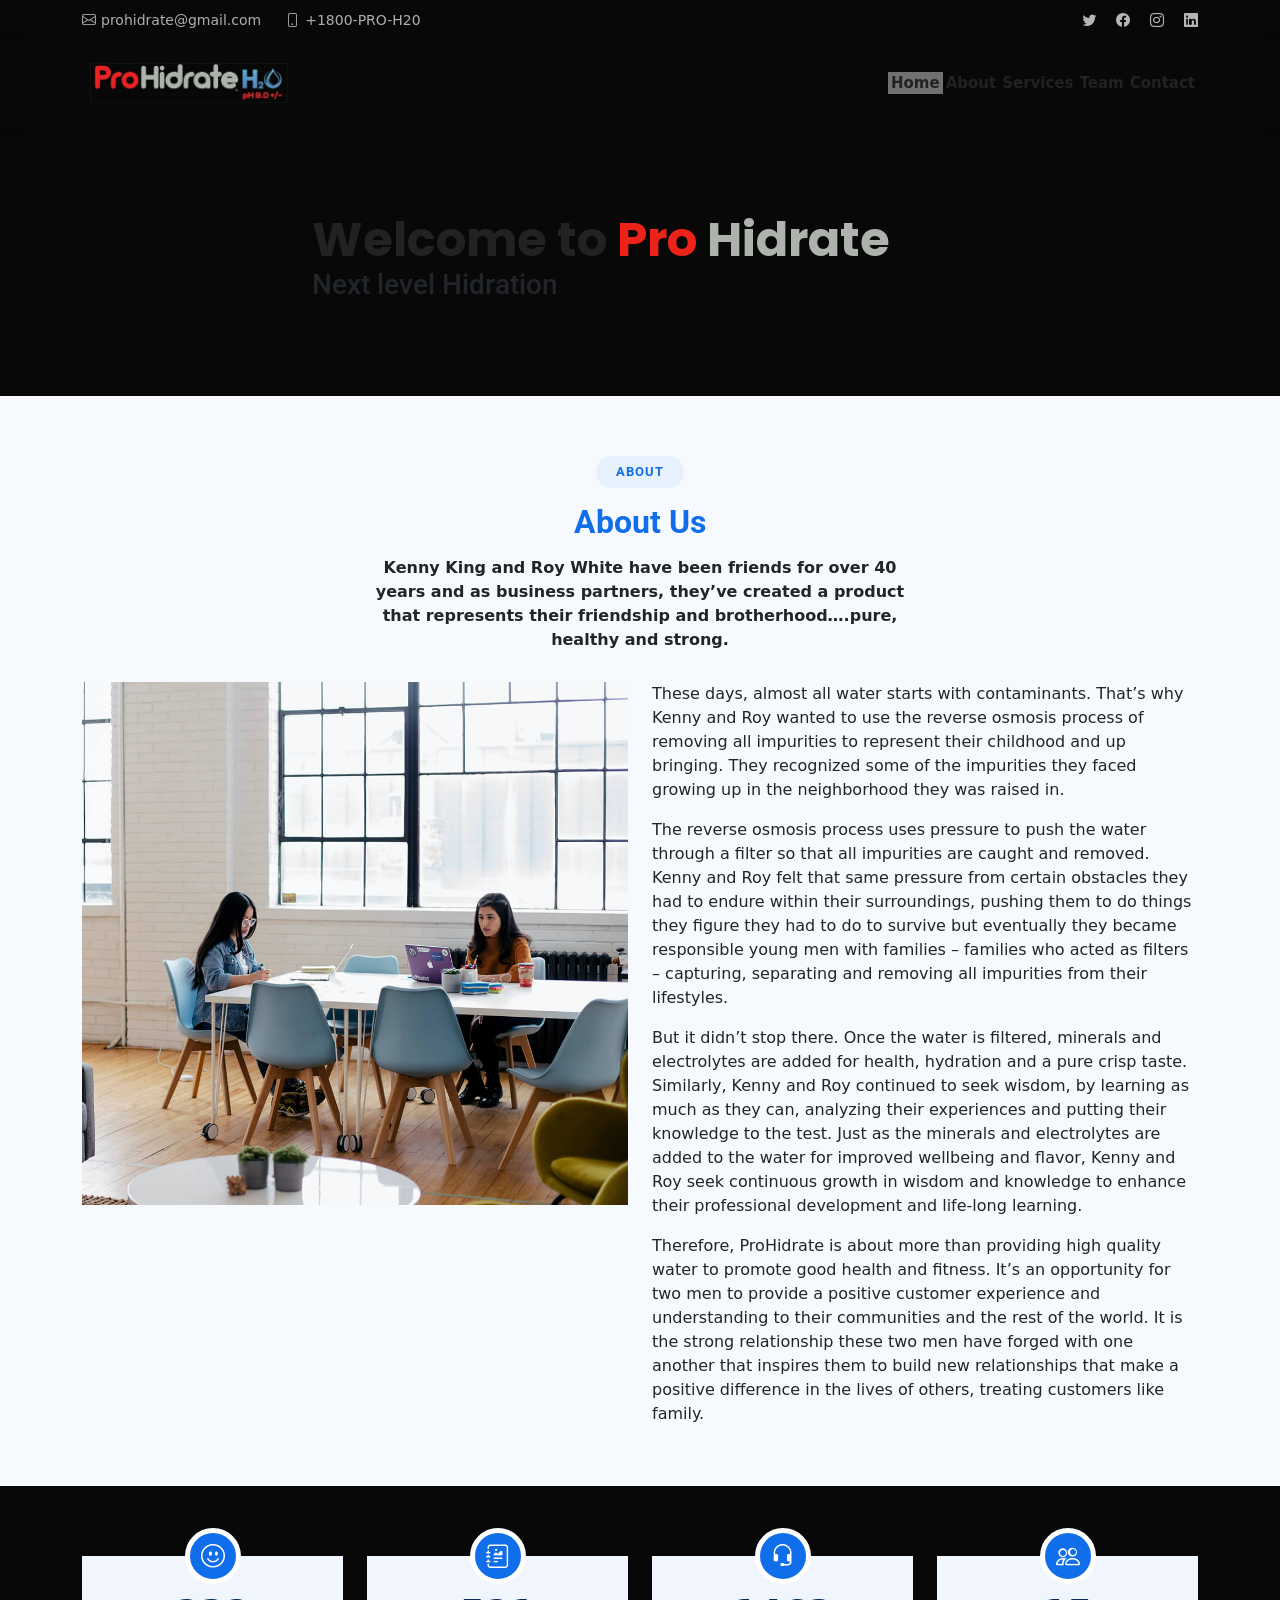
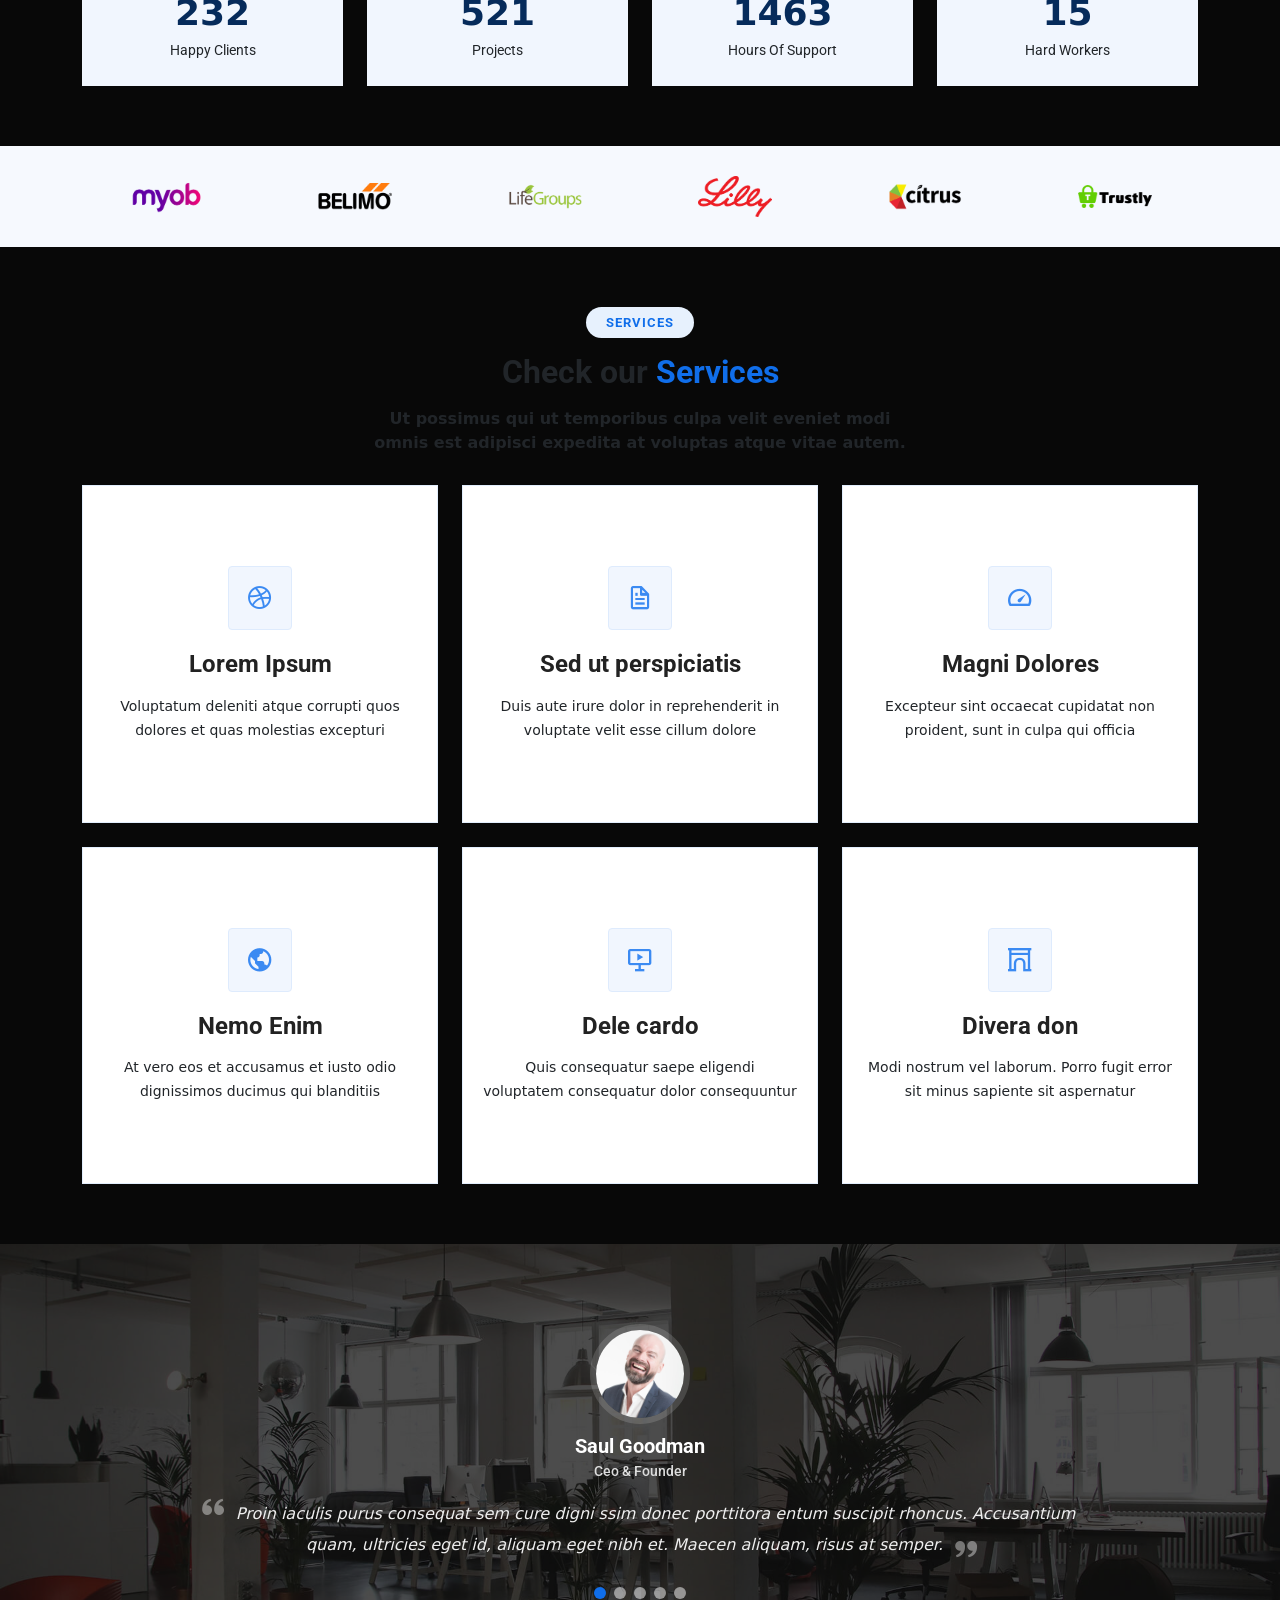
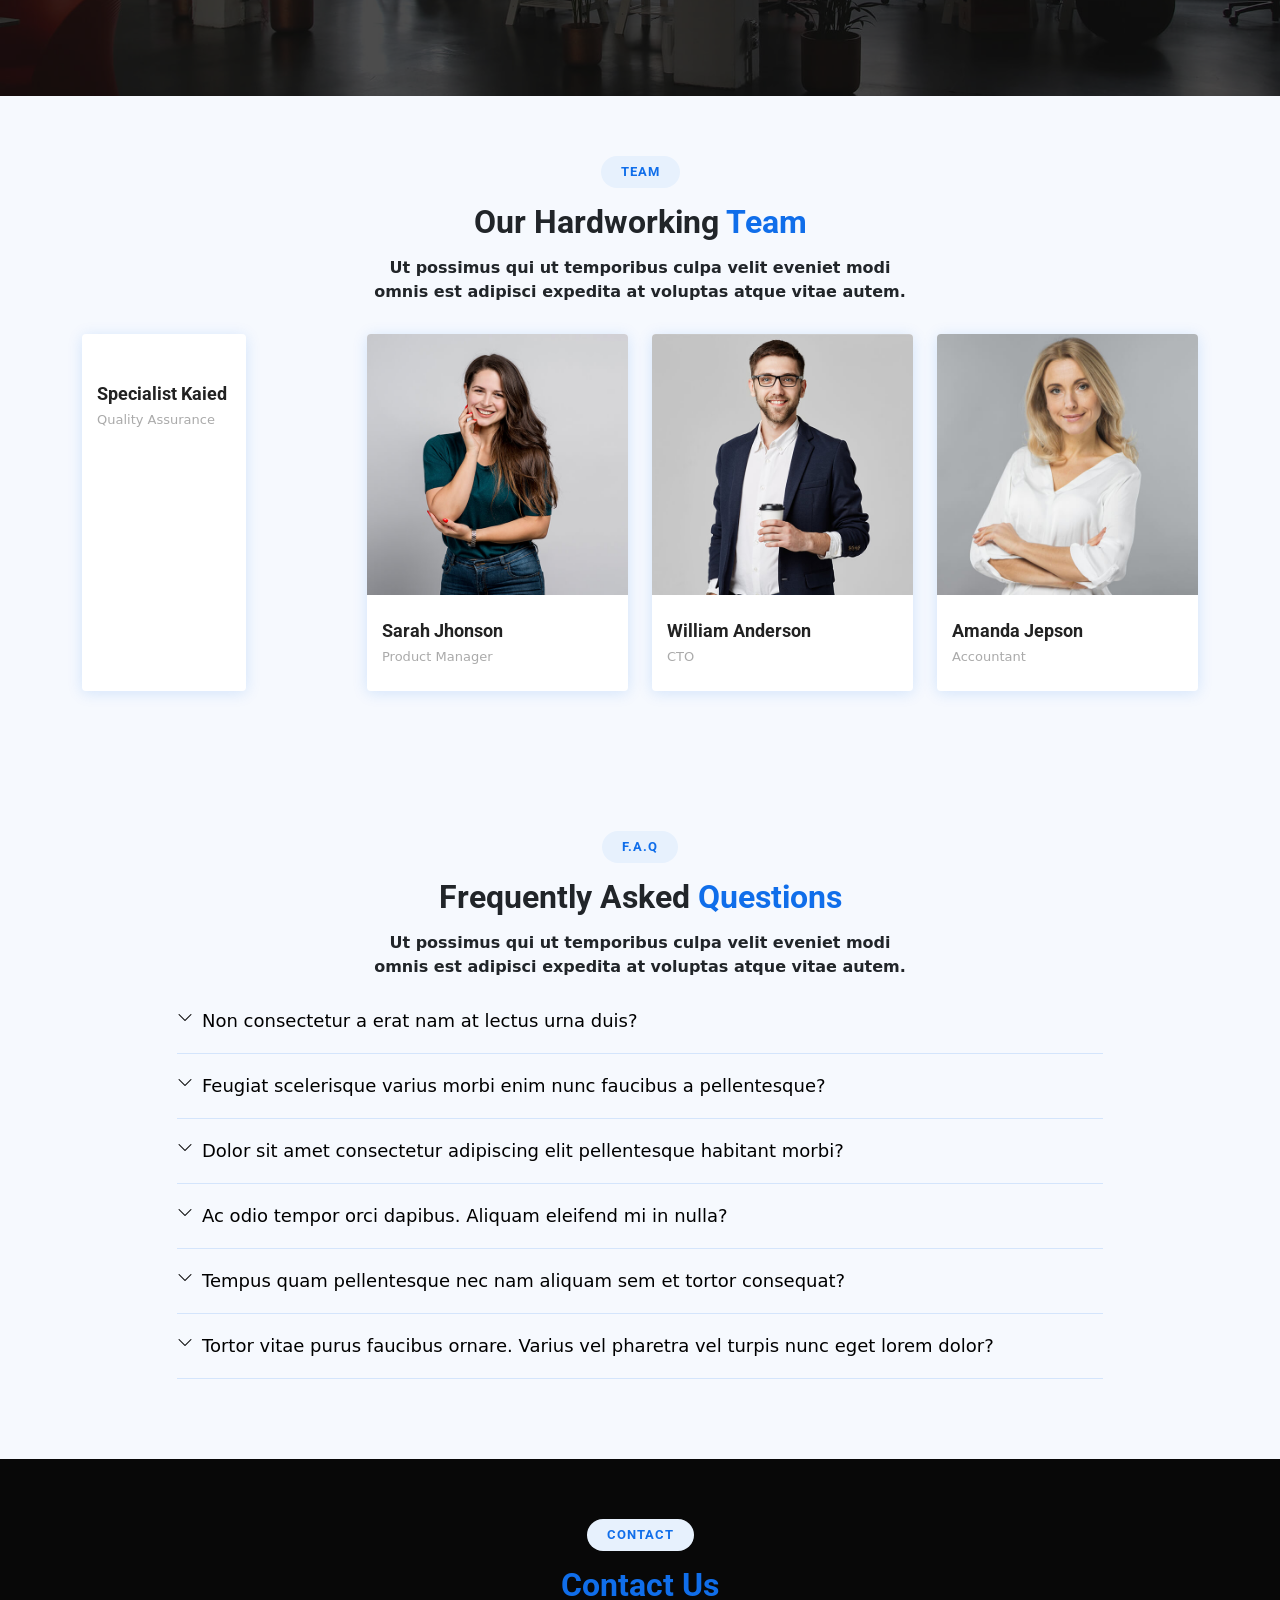
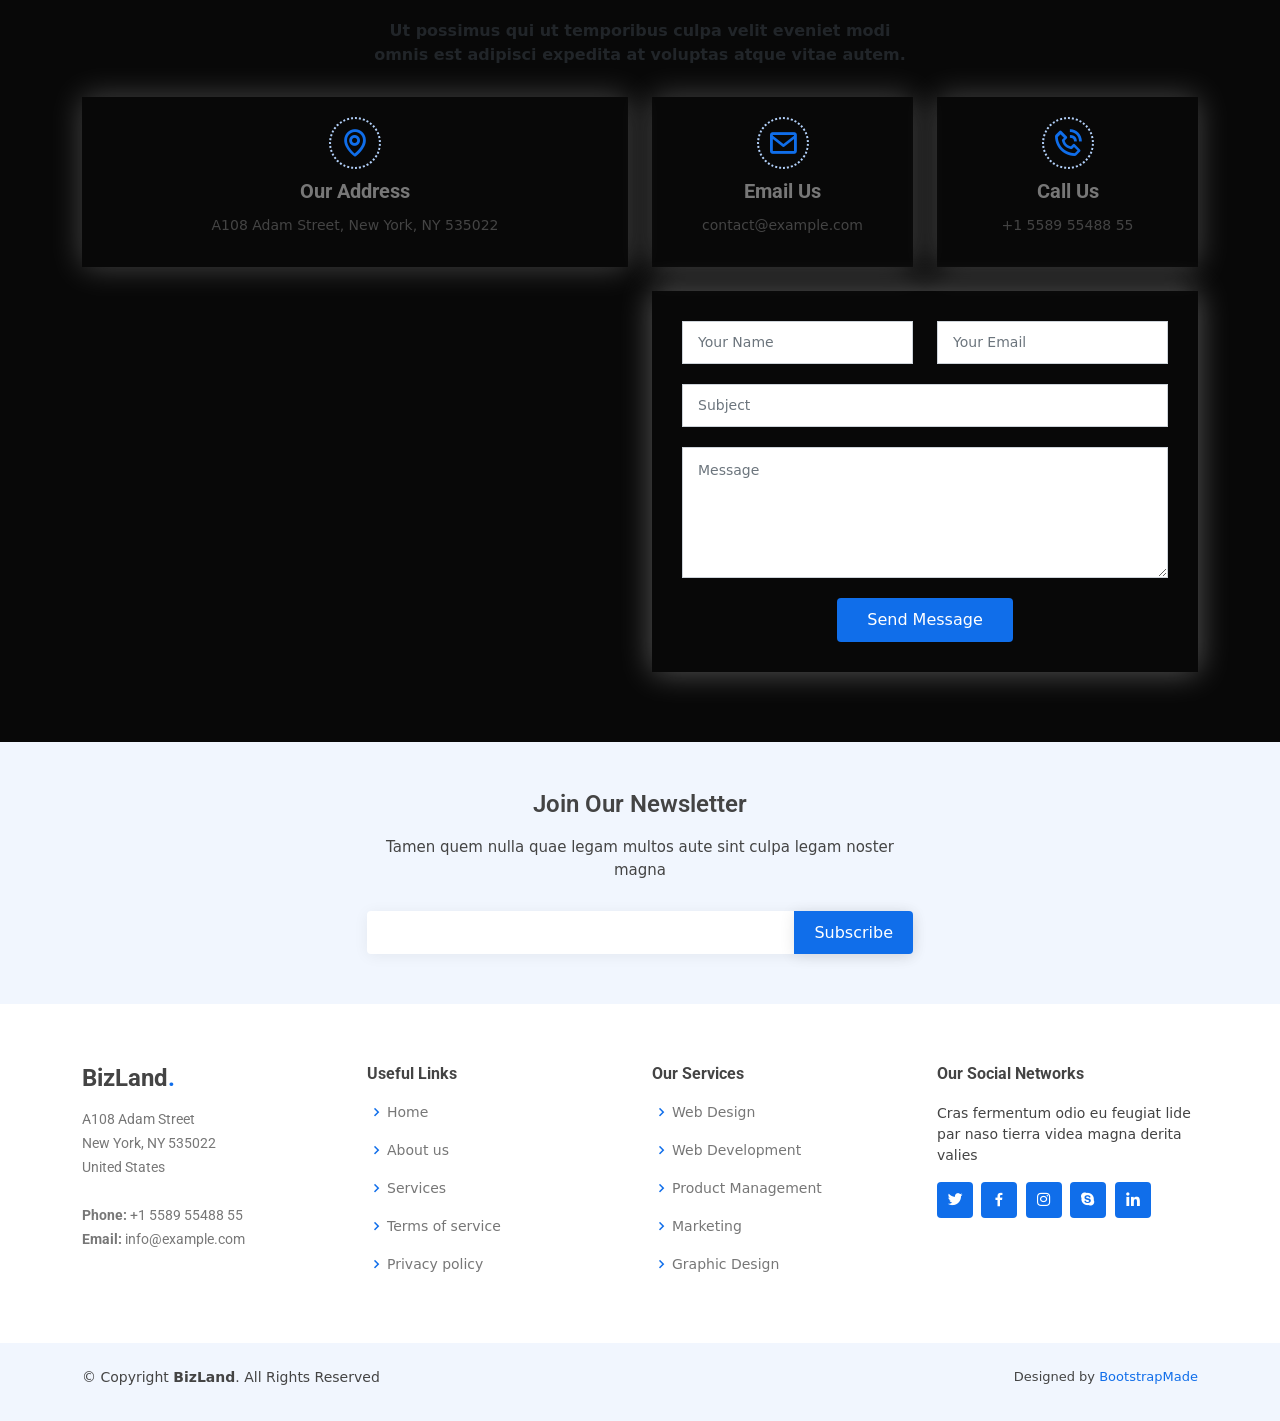
==== commit ceea8a14: "minor changes" ====
--- a/index.html
+++ b/index.html
@@ -1,1032 +1,718 @@
 <!DOCTYPE html>
 <html lang="en">
-
-<head>
-  <meta charset="utf-8">
-  <meta content="width=device-width, initial-scale=1.0" name="viewport">
-
-  <title>ProHidrate</title>
-  <meta content="" name="description">
-  <meta content="" name="keywords">
-
-  <!-- Favicons -->
-  <link href="https://cdn.discordapp.com/attachments/646237087909150739/853871283347390474/01bcfb0a00a127d09a656103e3a394f0.png" rel="icon">
-  <link href="https://cdn.discordapp.com/attachments/646237087909150739/853871283347390474/01bcfb0a00a127d09a656103e3a394f0.png" rel="apple-touch-icon">
-
-  <!-- Google Fonts -->
-  <link href="https://fonts.googleapis.com/css?family=Open+Sans:300,300i,400,400i,600,600i,700,700i|Roboto:300,300i,400,400i,500,500i,600,600i,700,700i|Poppins:300,300i,400,400i,500,500i,600,600i,700,700i" rel="stylesheet">
-
-  <!-- Vendor CSS Files -->
-  <link href="assets/vendor/aos/aos.css" rel="stylesheet">
-  <link href="assets/vendor/bootstrap/css/bootstrap.min.css" rel="stylesheet">
-  <link href="assets/vendor/bootstrap-icons/bootstrap-icons.css" rel="stylesheet">
-  <link href="assets/vendor/boxicons/css/boxicons.min.css" rel="stylesheet">
-  <link href="assets/vendor/glightbox/css/glightbox.min.css" rel="stylesheet">
-  <link href="assets/vendor/swiper/swiper-bundle.min.css" rel="stylesheet">
-
-  <!-- Template Main CSS File -->
-  <link href="assets/css/style.css" rel="stylesheet">
-  <style type="text/css">
+  <head>
+    <meta http-equiv="content-type" content="text/html; charset=utf-8">
+    <meta content="width=device-width, initial-scale=1.0" name="viewport">
+    <title>ProHidrate</title>
+    <meta content="" name="description">
+    <meta content="" name="keywords">
+    <!-- Favicons -->
+    <link href="https://cdn.discordapp.com/attachments/646237087909150739/853871283347390474/01bcfb0a00a127d09a656103e3a394f0.png"
+
+      rel="icon">
+    <link href="https://cdn.discordapp.com/attachments/646237087909150739/853871283347390474/01bcfb0a00a127d09a656103e3a394f0.png"
+
+      rel="apple-touch-icon">
+    <!-- Google Fonts -->
+    <link href="https://fonts.googleapis.com/css?family=Open+Sans:300,300i,400,400i,600,600i,700,700i%7CRoboto:300,300i,400,400i,500,500i,600,600i,700,700i%7CPoppins:300,300i,400,400i,500,500i,600,600i,700,700i"
+
+      rel="stylesheet">
+    <!-- Vendor CSS Files -->
+    <link href="assets/vendor/aos/aos.css" rel="stylesheet">
+    <link href="assets/vendor/bootstrap/css/bootstrap.min.css" rel="stylesheet">
+    <link href="assets/vendor/bootstrap-icons/bootstrap-icons.css" rel="stylesheet">
+    <link href="assets/vendor/boxicons/css/boxicons.min.css" rel="stylesheet">
+    <link href="assets/vendor/glightbox/css/glightbox.min.css" rel="stylesheet">
+    <link href="assets/vendor/swiper/swiper-bundle.min.css" rel="stylesheet">
+    <!-- Template Main CSS File -->
+    <link href="assets/css/style.css" rel="stylesheet">
+    <style type="text/css">
   body {
     background-color: #080808;
 }
   </style>
-
-  <!-- =======================================================
-  * Template Name: BizLand - v3.3.0
-  * Template URL: https://bootstrapmade.com/bizland-bootstrap-business-template/
-  * Author: BootstrapMade.com
-  * License: https://bootstrapmade.com/license/
-  ======================================================== -->
-</head>
-
-<body>
-
-  <!-- ======= Top Bar ======= -->
-  <section id="topbar" class="d-flex align-items-center">
-    <div class="container d-flex justify-content-center justify-content-md-between">
-      <div class="contact-info d-flex align-items-center">
-        <i class="bi bi-envelope d-flex align-items-center"><a href="mailto:cunnymcbussy@wetfleef.cum">MARKETING@EMAIL.COM</a></i>
-        <i class="bi bi-phone d-flex align-items-center ms-4"><span>+1800-PRO-H20</span></i>
+    <!-- =======================================================
+  * Template Name: BizLand - v3.3.0  * Template URL: https://bootstrapmade.com/bizland-bootstrap-business-template/  * Author: BootstrapMade.com  * License: https://bootstrapmade.com/license/  ======================================================== -->
+  </head>
+  <body>
+    <!-- ======= Top Bar ======= -->
+    <section id="topbar" class="d-flex align-items-center">
+      <div class="container d-flex justify-content-center justify-content-md-between">
+        <div class="contact-info d-flex align-items-center"> <i class="bi bi-envelope d-flex align-items-center"><a
+
+              href="mailto:prohidrate@gmail.com">prohidrate@gmail.com</a></i> <i
+
+            class="bi bi-phone d-flex align-items-center ms-4"><span>+1800-PRO-H20</span></i>
+        </div>
+        <div class="social-links d-none d-md-flex align-items-center"> <a href="#"
+
+            class="twitter"><i class="bi bi-twitter"></i></a> <a href="#" class="facebook"><i
+
+              class="bi bi-facebook"></i></a> <a href="#" class="instagram"><i
+
+              class="bi bi-instagram"></i></a> <a href="#" class="linkedin"><i
+
+              class="bi bi-linkedin"></i></a> </div>
       </div>
-      <div class="social-links d-none d-md-flex align-items-center">
-        <a href="#" class="twitter"><i class="bi bi-twitter"></i></a>
-        <a href="#" class="facebook"><i class="bi bi-facebook"></i></a>
-        <a href="#" class="instagram"><i class="bi bi-instagram"></i></a>
-        <a href="#" class="linkedin"><i class="bi bi-linkedin"></i></a>
+    </section>
+    <!-- ======= Header ======= -->
+    <header id="header" class="d-flex align-items-center">
+      <div class="container d-flex align-items-center justify-content-between">
+        <h1 class="logo"><a href="index.html"><span>&nbsp;</span><img src="./assets/img/BANNER.png"
+
+              alt="Page Banner"></a></h1>
+        <h1 class="logo">&nbsp;</h1>
+        <!-- Uncomment below if you prefer to use an image logo -->
+        <!-- <a href="index.html" class="logo"><img src="assets/img/logo.png" alt=""></a>-->
+        <nav id="navbar" class="navbar">
+          <ul>
+            <li><a class="nav-link scrollto active" href="#hero">Home</a></li>
+            <li><a class="nav-link scrollto" href="#about">About</a></li>
+            <li><a class="nav-link scrollto" href="#services">Services</a></li>
+            <li><a class="nav-link scrollto" href="#team">Team</a></li>
+            <li><a class="nav-link scrollto" href="#contact">Contact</a></li>
+            <i class="bi bi-list mobile-nav-toggle"></i>
+          </ul>
+        </nav>
+        <!-- .navbar --> </div>
+    </header>
+    <!-- End Header -->
+    <!-- ======= Hero Section ======= -->
+    <section id="hero" class="d-flex align-items-center"> 
+		
+		<video autoplay muted loop id="heroVideo"> 
+        	<source src="assets/vid/herovidmp4.mp4" type="video/mp4">
+			<source src="assets/vid/herovidwebm.webm" type="video/webm">
+
+			Your browser does not support the video tag. 
+		
+		</video>
+      
+		
+		<div class="container" data-aos="zoom-out" data-aos-delay="100">
+        <h1>Welcome to <span style="color:#ED2319">Pro</span> <span style="color:#ADB2AC">Hidrate</span></h1>
+        <h3>Next level Hidration</h3>
       </div>
-    </div>
-  </section>
-
-  <!-- ======= Header ======= -->
-  <header id="header" class="d-flex align-items-center">
-    <div class="container d-flex align-items-center justify-content-between">
-
-      <h1 class="logo"><a href="index.html"><span>&nbsp;</span><img src="./assets/img/BANNER.png" alt="Page Banner"></a></h1>
-      <h1 class="logo">&nbsp;</h1>
-      <!-- Uncomment below if you prefer to use an image logo -->
-      <!-- <a href="index.html" class="logo"><img src="assets/img/logo.png" alt=""></a>-->
-
-      <nav id="navbar" class="navbar">
-        <ul>
-          <li><a class="nav-link scrollto active" href="#hero">Home</a></li>
-          <li><a class="nav-link scrollto" href="#about">About</a></li>
-          <li><a class="nav-link scrollto" href="#services">Services</a></li>
-          <li><a class="nav-link scrollto " href="#portfolio">Portfolio</a></li>
-          <li><a class="nav-link scrollto" href="#team">Team</a></li>
-          <li class="dropdown"><a href="#"><span>Drop Down</span> <i class="bi bi-chevron-down"></i></a>
-            <ul>
-              <li><a href="#">Drop Down 1</a></li>
-              <li class="dropdown"><a href="#"><span>Deep Drop Down</span> <i class="bi bi-chevron-right"></i></a>
-                <ul>
-                  <li><a href="#">Deep Drop Down 1</a></li>
-                  <li><a href="#">Deep Drop Down 2</a></li>
-                  <li><a href="#">Deep Drop Down 3</a></li>
-                  <li><a href="#">Deep Drop Down 4</a></li>
-                  <li><a href="#">Deep Drop Down 5</a></li>
-                </ul>
-              </li>
-              <li><a href="#">Drop Down 2</a></li>
-              <li><a href="#">Drop Down 3</a></li>
-              <li><a href="#">Drop Down 4</a></li>
-            </ul>
-          </li>
-          <li><a class="nav-link scrollto" href="#contact">Contact</a></li>
-        </ul>
-        <i class="bi bi-list mobile-nav-toggle"></i>
-      </nav><!-- .navbar -->
-
-    </div>
-  </header><!-- End Header -->
-
-  <!-- ======= Hero Section ======= -->
-  <section id="hero" class="d-flex align-items-center">
-    <div class="container" data-aos="zoom-out" data-aos-delay="100">
-      <h1>Welcome to <span style="color:#ED2319">Pro</span><span style="color:#ADB2AC">Hidrate</span></h1>
-      <h2>"CATCHY TAGLINE HERE"</h2>
-      <div class="d-flex">
-        <a href="#about" class="btn-get-started scrollto">x` Started</a>
-        <a href="https://drive.google.com/file/d/1Gx2QMOEOdFiBtyTox9a0iWxXsR7fjFlz/preview" class="glightbox btn-watch-video"><i class="bi bi-play-circle"></i><span></span></a>
+    </section>
+    <!-- End Hero -->
+    <main id="main">
+      <!-- ======= About Section ======= -->
+      <section id="about" class="about section-bg">
+        <div class="container" data-aos="fade-up">
+          <div class="section-title">
+            <h2>About</h2>
+            <h3><span>About Us</span></h3>
+            <p>Kenny King and Roy White have been friends for over 40 years and as business partners, they’ve created a product that represents their friendship and brotherhood….pure, healthy and strong.</p>
+          </div>
+          <div class="row">
+            <div class="col-lg-6" data-aos="fade-right" data-aos-delay="100"> <img
+
+                src="assets/img/about.jpg" class="img-fluid" alt=""> </div>
+            <div class="col-lg-6 pt-4 pt-lg-0 content d-flex flex-column justify-content-center"
+
+              data-aos="fade-up" data-aos-delay="100">
+              <p>These days, almost all water starts with contaminants.  That’s why Kenny and Roy wanted to use the reverse osmosis process of removing all impurities to represent their childhood and up bringing.  They recognized some of the impurities they faced growing up in the neighborhood they was raised in.</p>
+              <p>The reverse osmosis process uses pressure to push the water through a filter so that all impurities are caught and removed.  Kenny and Roy felt that same pressure from certain obstacles they had to endure within their surroundings, pushing them to do things they figure they had to do to survive but eventually they became responsible young men with families – families who acted as filters – capturing, separating and removing all impurities from their lifestyles.</p>
+              <p>But it didn’t stop there.  Once the water is filtered, minerals and electrolytes are added for health, hydration and a pure crisp taste.  Similarly, Kenny and Roy continued to seek wisdom, by learning as much as they can, analyzing their experiences and putting their knowledge to the test.  Just as the minerals and electrolytes are added to the water for improved wellbeing and flavor, Kenny and Roy seek continuous growth in wisdom and knowledge to enhance their professional development and life-long learning.</p>              
+              <p>Therefore, ProHidrate is about more than providing high quality water to promote good health and fitness.  It’s an opportunity for two men to provide a positive customer experience and understanding to their communities and the rest of the world.
+It is the strong relationship these two men have forged with one another that inspires them to build new relationships that make a positive difference in the lives of others, treating customers like family.</p>
+
+            </div>
+          </div>
+        </div>
+      </section>
+      <!-- End About Section -->
+      <!-- ======= Skills Section ======= -->
+      <!--   <section id="skills" class="skills">
+      <div class="container" data-aos="fade-up">        <div class="row skills-content">          <div class="col-lg-6">            <div class="progress">              <span class="skill">HTML <i class="val">100%</i></span>
+              <div class="progress-bar-wrap">                <div class="progress-bar" role="progressbar" aria-valuenow="100" aria-valuemin="0" aria-valuemax="100"></div>              </div>            </div>            <div class="progress">              <span class="skill">CSS <i class="val">90%</i></span>              <div class="progress-bar-wrap">
+                <div class="progress-bar" role="progressbar" aria-valuenow="90" aria-valuemin="0" aria-valuemax="100"></div>              </div>            </div>            <div class="progress">              <span class="skill">JavaScript <i class="val">75%</i></span>              <div class="progress-bar-wrap">                <div class="progress-bar" role="progressbar" aria-valuenow="75" aria-valuemin="0" aria-valuemax="100"></div>
+              </div>            </div>          </div>          <div class="col-lg-6">            <div class="progress">
+              <span class="skill">PHP <i class="val">80%</i></span>              <div class="progress-bar-wrap">                <div class="progress-bar" role="progressbar" aria-valuenow="80" aria-valuemin="0" aria-valuemax="100"></div>              </div>            </div>            <div class="progress">              <span class="skill">WordPress/CMS <i class="val">90%</i></span>
+              <div class="progress-bar-wrap">                <div class="progress-bar" role="progressbar" aria-valuenow="90" aria-valuemin="0" aria-valuemax="100"></div>              </div>            </div>            <div class="progress">              <span class="skill">Photoshop <i class="val">55%</i></span>              <div class="progress-bar-wrap">
+                <div class="progress-bar" role="progressbar" aria-valuenow="55" aria-valuemin="0" aria-valuemax="100"></div>              </div>            </div>          </div>        </div>
+      </div>    </section><!-- End Skills Section -->
+      <!-- ======= Counts Section ======= -->
+      <section id="counts" class="counts">
+        <div class="container" data-aos="fade-up">
+          <div class="row">
+            <div class="col-lg-3 col-md-6">
+              <div class="count-box"> <i class="bi bi-emoji-smile"></i> <span
+
+                  data-purecounter-start="0" data-purecounter-end="232" data-purecounter-duration="1"
+
+                  class="purecounter"></span>
+                <p>Happy Clients</p>
+              </div>
+            </div>
+            <div class="col-lg-3 col-md-6 mt-5 mt-md-0">
+              <div class="count-box"> <i class="bi bi-journal-richtext"></i> <span
+
+                  data-purecounter-start="0" data-purecounter-end="521" data-purecounter-duration="1"
+
+                  class="purecounter"></span>
+                <p>Projects</p>
+              </div>
+            </div>
+            <div class="col-lg-3 col-md-6 mt-5 mt-lg-0">
+              <div class="count-box"> <i class="bi bi-headset"></i> <span data-purecounter-start="0"
+
+                  data-purecounter-end="1463" data-purecounter-duration="1" class="purecounter"></span>
+                <p>Hours Of Support</p>
+              </div>
+            </div>
+            <div class="col-lg-3 col-md-6 mt-5 mt-lg-0">
+              <div class="count-box"> <i class="bi bi-people"></i> <span data-purecounter-start="0"
+
+                  data-purecounter-end="15" data-purecounter-duration="1" class="purecounter"></span>
+                <p>Hard Workers</p>
+              </div>
+            </div>
+          </div>
+        </div>
+      </section>
+      <!-- End Counts Section -->
+      <!-- ======= Clients Section ======= -->
+      <section id="clients" class="clients section-bg">
+        <div class="container" data-aos="zoom-in">
+          <div class="row">
+            <div class="col-lg-2 col-md-4 col-6 d-flex align-items-center justify-content-center">
+              <img src="assets/img/clients/client-1.png" class="img-fluid" alt="">
+            </div>
+            <div class="col-lg-2 col-md-4 col-6 d-flex align-items-center justify-content-center">
+              <img src="assets/img/clients/client-2.png" class="img-fluid" alt="">
+            </div>
+            <div class="col-lg-2 col-md-4 col-6 d-flex align-items-center justify-content-center">
+              <img src="assets/img/clients/client-3.png" class="img-fluid" alt="">
+            </div>
+            <div class="col-lg-2 col-md-4 col-6 d-flex align-items-center justify-content-center">
+              <img src="assets/img/clients/client-4.png" class="img-fluid" alt="">
+            </div>
+            <div class="col-lg-2 col-md-4 col-6 d-flex align-items-center justify-content-center">
+              <img src="assets/img/clients/client-5.png" class="img-fluid" alt="">
+            </div>
+            <div class="col-lg-2 col-md-4 col-6 d-flex align-items-center justify-content-center">
+              <img src="assets/img/clients/client-6.png" class="img-fluid" alt="">
+            </div>
+          </div>
+        </div>
+      </section>
+      <!-- End Clients Section -->
+      <!-- ======= Services Section ======= -->
+      <section id="services" class="services">
+        <div class="container" data-aos="fade-up">
+          <div class="section-title">
+            <h2>Services</h2>
+            <h3>Check our <span>Services</span></h3>
+            <p>Ut possimus qui ut temporibus culpa velit eveniet modi omnis est
+              adipisci expedita at voluptas atque vitae autem.</p>
+          </div>
+          <div class="row">
+            <div class="col-lg-4 col-md-6 d-flex align-items-stretch" data-aos="zoom-in"
+
+              data-aos-delay="100">
+              <div class="icon-box">
+                <div class="icon"><i class="bx bxl-dribbble"></i></div>
+                <h4><a href="">Lorem Ipsum</a></h4>
+                <p>Voluptatum deleniti atque corrupti quos dolores et quas
+                  molestias excepturi</p>
+              </div>
+            </div>
+            <div class="col-lg-4 col-md-6 d-flex align-items-stretch mt-4 mt-md-0"
+
+              data-aos="zoom-in" data-aos-delay="200">
+              <div class="icon-box">
+                <div class="icon"><i class="bx bx-file"></i></div>
+                <h4><a href="">Sed ut perspiciatis</a></h4>
+                <p>Duis aute irure dolor in reprehenderit in voluptate velit
+                  esse cillum dolore</p>
+              </div>
+            </div>
+            <div class="col-lg-4 col-md-6 d-flex align-items-stretch mt-4 mt-lg-0"
+
+              data-aos="zoom-in" data-aos-delay="300">
+              <div class="icon-box">
+                <div class="icon"><i class="bx bx-tachometer"></i></div>
+                <h4><a href="">Magni Dolores</a></h4>
+                <p>Excepteur sint occaecat cupidatat non proident, sunt in culpa
+                  qui officia</p>
+              </div>
+            </div>
+            <div class="col-lg-4 col-md-6 d-flex align-items-stretch mt-4" data-aos="zoom-in"
+
+              data-aos-delay="100">
+              <div class="icon-box">
+                <div class="icon"><i class="bx bx-world"></i></div>
+                <h4><a href="">Nemo Enim</a></h4>
+                <p>At vero eos et accusamus et iusto odio dignissimos ducimus
+                  qui blanditiis</p>
+              </div>
+            </div>
+            <div class="col-lg-4 col-md-6 d-flex align-items-stretch mt-4" data-aos="zoom-in"
+
+              data-aos-delay="200">
+              <div class="icon-box">
+                <div class="icon"><i class="bx bx-slideshow"></i></div>
+                <h4><a href="">Dele cardo</a></h4>
+                <p>Quis consequatur saepe eligendi voluptatem consequatur dolor
+                  consequuntur</p>
+              </div>
+            </div>
+            <div class="col-lg-4 col-md-6 d-flex align-items-stretch mt-4" data-aos="zoom-in"
+
+              data-aos-delay="300">
+              <div class="icon-box">
+                <div class="icon"><i class="bx bx-arch"></i></div>
+                <h4><a href="">Divera don</a></h4>
+                <p>Modi nostrum vel laborum. Porro fugit error sit minus
+                  sapiente sit aspernatur</p>
+              </div>
+            </div>
+          </div>
+        </div>
+      </section>
+      <!-- End Services Section -->
+      <!-- ======= Testimonials Section ======= -->
+      <section id="testimonials" class="testimonials">
+        <div class="container" data-aos="zoom-in">
+          <div class="testimonials-slider swiper-container" data-aos="fade-up" data-aos-delay="100">
+            <div class="swiper-wrapper">
+              <div class="swiper-slide">
+                <div class="testimonial-item"> <img src="assets/img/testimonials/testimonials-1.jpg"
+
+                    class="testimonial-img" alt="">
+                  <h3>Saul Goodman</h3>
+                  <h4>Ceo &amp; Founder</h4>
+                  <p> <i class="bx bxs-quote-alt-left quote-icon-left"></i>
+                    Proin iaculis purus consequat sem cure digni ssim donec
+                    porttitora entum suscipit rhoncus. Accusantium quam,
+                    ultricies eget id, aliquam eget nibh et. Maecen aliquam,
+                    risus at semper. <i class="bx bxs-quote-alt-right quote-icon-right"></i>
+                  </p>
+                </div>
+              </div>
+              <!-- End testimonial item -->
+              <div class="swiper-slide">
+                <div class="testimonial-item"> <img src="assets/img/testimonials/testimonials-2.jpg"
+
+                    class="testimonial-img" alt="">
+                  <h3>Sara Wilsson</h3>
+                  <h4>Designer</h4>
+                  <p> <i class="bx bxs-quote-alt-left quote-icon-left"></i>
+                    Export tempor illum tamen malis malis eram quae irure esse
+                    labore quem cillum quid cillum eram malis quorum velit fore
+                    eram velit sunt aliqua noster fugiat irure amet legam anim
+                    culpa. <i class="bx bxs-quote-alt-right quote-icon-right"></i>
+                  </p>
+                </div>
+              </div>
+              <!-- End testimonial item -->
+              <div class="swiper-slide">
+                <div class="testimonial-item"> <img src="assets/img/testimonials/testimonials-3.jpg"
+
+                    class="testimonial-img" alt="">
+                  <h3>Jena Karlis</h3>
+                  <h4>Store Owner</h4>
+                  <p> <i class="bx bxs-quote-alt-left quote-icon-left"></i>
+                    Enim nisi quem export duis labore cillum quae magna enim
+                    sint quorum nulla quem veniam duis minim tempor labore quem
+                    eram duis noster aute amet eram fore quis sint minim. <i class="bx bxs-quote-alt-right quote-icon-right"></i>
+                  </p>
+                </div>
+              </div>
+              <!-- End testimonial item -->
+              <div class="swiper-slide">
+                <div class="testimonial-item"> <img src="assets/img/testimonials/testimonials-4.jpg"
+
+                    class="testimonial-img" alt="">
+                  <h3>Matt Brandon</h3>
+                  <h4>Freelancer</h4>
+                  <p> <i class="bx bxs-quote-alt-left quote-icon-left"></i>
+                    Fugiat enim eram quae cillum dolore dolor amet nulla culpa
+                    multos export minim fugiat minim velit minim dolor enim duis
+                    veniam ipsum anim magna sunt elit fore quem dolore labore
+                    illum veniam. <i class="bx bxs-quote-alt-right quote-icon-right"></i>
+                  </p>
+                </div>
+              </div>
+              <!-- End testimonial item -->
+              <div class="swiper-slide">
+                <div class="testimonial-item"> <img src="assets/img/testimonials/testimonials-5.jpg"
+
+                    class="testimonial-img" alt="">
+                  <h3>John Larson</h3>
+                  <h4>Entrepreneur</h4>
+                  <p> <i class="bx bxs-quote-alt-left quote-icon-left"></i>
+                    Quis quorum aliqua sint quem legam fore sunt eram irure
+                    aliqua veniam tempor noster veniam enim culpa labore duis
+                    sunt culpa nulla illum cillum fugiat legam esse veniam culpa
+                    fore nisi cillum quid. <i class="bx bxs-quote-alt-right quote-icon-right"></i>
+                  </p>
+                </div>
+              </div>
+              <!-- End testimonial item --> </div>
+            <div class="swiper-pagination"></div>
+          </div>
+        </div>
+      </section>
+      <!-- End Testimonials Section -->
+      <!-- ======= Team Section ======= -->
+      <section id="team" class="team section-bg">
+        <div class="container" data-aos="fade-up">
+          <div class="section-title">
+            <h2>Team</h2>
+            <h3>Our Hardworking <span>Team</span></h3>
+            <p>Ut possimus qui ut temporibus culpa velit eveniet modi omnis est
+              adipisci expedita at voluptas atque vitae autem.</p>
+          </div>
+          <div class="row">
+            <div class="col-lg-3 col-md-6 d-flex align-items-stretch" data-aos="fade-up"
+
+              data-aos-delay="100">
+              <div class="member">
+                <div class="member-img"> <img src="https://cdn.discordapp.com/attachments/646237087909150739/853872089773244416/atila.png"
+
+                    class="img-fluid" alt="">
+                  <div class="social"> <a href=""><i class="bi bi-twitter"></i></a>
+                    <a href=""><i class="bi bi-facebook"></i></a> <a href=""><i
+
+                        class="bi bi-instagram"></i></a> <a href=""><i class="bi bi-linkedin"></i></a>
+                  </div>
+                </div>
+                <div class="member-info">
+                  <h4>Specialist Kaied&nbsp;</h4>
+                  <span>Quality Assurance&nbsp;</span> </div>
+              </div>
+            </div>
+            <div class="col-lg-3 col-md-6 d-flex align-items-stretch" data-aos="fade-up"
+
+              data-aos-delay="200">
+              <div class="member">
+                <div class="member-img"> <img src="assets/img/team/team-2.jpg"
+
+                    class="img-fluid" alt="">
+                  <div class="social"> <a href=""><i class="bi bi-twitter"></i></a>
+                    <a href=""><i class="bi bi-facebook"></i></a> <a href=""><i
+
+                        class="bi bi-instagram"></i></a> <a href=""><i class="bi bi-linkedin"></i></a>
+                  </div>
+                </div>
+                <div class="member-info">
+                  <h4>Sarah Jhonson</h4>
+                  <span>Product Manager</span> </div>
+              </div>
+            </div>
+            <div class="col-lg-3 col-md-6 d-flex align-items-stretch" data-aos="fade-up"
+
+              data-aos-delay="300">
+              <div class="member">
+                <div class="member-img"> <img src="assets/img/team/team-3.jpg"
+
+                    class="img-fluid" alt="">
+                  <div class="social"> <a href=""><i class="bi bi-twitter"></i></a>
+                    <a href=""><i class="bi bi-facebook"></i></a> <a href=""><i
+
+                        class="bi bi-instagram"></i></a> <a href=""><i class="bi bi-linkedin"></i></a>
+                  </div>
+                </div>
+                <div class="member-info">
+                  <h4>William Anderson</h4>
+                  <span>CTO</span> </div>
+              </div>
+            </div>
+            <div class="col-lg-3 col-md-6 d-flex align-items-stretch" data-aos="fade-up"
+
+              data-aos-delay="400">
+              <div class="member">
+                <div class="member-img"> <img src="assets/img/team/team-4.jpg"
+
+                    class="img-fluid" alt="">
+                  <div class="social"> <a href=""><i class="bi bi-twitter"></i></a>
+                    <a href=""><i class="bi bi-facebook"></i></a> <a href=""><i
+
+                        class="bi bi-instagram"></i></a> <a href=""><i class="bi bi-linkedin"></i></a>
+                  </div>
+                </div>
+                <div class="member-info">
+                  <h4>Amanda Jepson</h4>
+                  <span>Accountant</span> </div>
+              </div>
+            </div>
+          </div>
+        </div>
+      </section>
+      <!-- End Team Section -->
+      <!-- ======= Pricing Section ======= -->
+      <!--    <section id="pricing" class="pricing">
+      <div class="container" data-aos="fade-up">        <div class="section-title">          <h2>Pricing</h2>          <h3>Check our <span>Pricing</span></h3>          <p>Ut possimus qui ut temporibus culpa velit eveniet modi omnis est adipisci expedita at voluptas atque vitae autem.</p>        </div>
+        <div class="row">          <div class="col-lg-3 col-md-6" data-aos="fade-up" data-aos-delay="100">            <div class="box">              <h3>Free</h3>              <h4><sup>$</sup>0<span> / month</span></h4>              <ul>                <li>Aida dere</li>
+                <li>Nec feugiat nisl</li>                <li>Nulla at volutpat dola</li>                <li class="na">Pharetra massa</li>                <li class="na">Massa ultricies mi</li>              </ul>              <div class="btn-wrap">                <a href="#" class="btn-buy">Buy Now</a>              </div>
+            </div>          </div>          <div class="col-lg-3 col-md-6 mt-4 mt-md-0" data-aos="fade-up" data-aos-delay="200">            <div class="box featured">              <h3>Business</h3>              <h4><sup>$</sup>19<span> / month</span></h4>              <ul>
+                <li>Aida dere</li>                <li>Nec feugiat nisl</li>                <li>Nulla at volutpat dola</li>                <li>Pharetra massa</li>                <li class="na">Massa ultricies mi</li>              </ul>              <div class="btn-wrap">                <a href="#" class="btn-buy">Buy Now</a>
+              </div>            </div>          </div>          <div class="col-lg-3 col-md-6 mt-4 mt-lg-0" data-aos="fade-up" data-aos-delay="300">            <div class="box">              <h3>Developer</h3>              <h4><sup>$</sup>29<span> / month</span></h4>
+              <ul>                <li>Aida dere</li>                <li>Nec feugiat nisl</li>                <li>Nulla at volutpat dola</li>                <li>Pharetra massa</li>                <li>Massa ultricies mi</li>              </ul>              <div class="btn-wrap">
+                <a href="#" class="btn-buy">Buy Now</a>              </div>            </div>          </div>          <div class="col-lg-3 col-md-6 mt-4 mt-lg-0" data-aos="fade-up" data-aos-delay="400">            <div class="box">              <span class="advanced">Advanced</span>
+              <h3>Ultimate</h3>              <h4><sup>$</sup>49<span> / month</span></h4>              <ul>                <li>Aida dere</li>                <li>Nec feugiat nisl</li>                <li>Nulla at volutpat dola</li>                <li>Pharetra massa</li>                <li>Massa ultricies mi</li>
+              </ul>              <div class="btn-wrap">                <a href="#" class="btn-buy">Buy Now</a>              </div>            </div>          </div>        </div>
+      </div>    </section><!-- End Pricing Section -->
+      <!-- ======= Frequently Asked Questions Section ======= -->
+      <section id="faq" class="faq section-bg">
+        <div class="container" data-aos="fade-up">
+          <div class="section-title">
+            <h2>F.A.Q</h2>
+            <h3>Frequently Asked <span>Questions</span></h3>
+            <p>Ut possimus qui ut temporibus culpa velit eveniet modi omnis est
+              adipisci expedita at voluptas atque vitae autem.</p>
+          </div>
+          <div class="row justify-content-center">
+            <div class="col-xl-10">
+              <ul class="faq-list">
+                <li>
+                  <div data-bs-toggle="collapse" class="collapsed question" href="#faq1">Non
+                    consectetur a erat nam at lectus urna duis? <i class="bi bi-chevron-down icon-show"></i><i
+
+                      class="bi bi-chevron-up icon-close"></i></div>
+                  <div id="faq1" class="collapse" data-bs-parent=".faq-list">
+                    <p> Feugiat pretium nibh ipsum consequat. Tempus iaculis
+                      urna id volutpat lacus laoreet non curabitur gravida.
+                      Venenatis lectus magna fringilla urna porttitor rhoncus
+                      dolor purus non. </p>
+                  </div>
+                </li>
+                <li>
+                  <div data-bs-toggle="collapse" href="#faq2" class="collapsed question">Feugiat
+                    scelerisque varius morbi enim nunc faucibus a pellentesque?
+                    <i class="bi bi-chevron-down icon-show"></i><i class="bi bi-chevron-up icon-close"></i></div>
+                  <div id="faq2" class="collapse" data-bs-parent=".faq-list">
+                    <p> Dolor sit amet consectetur adipiscing elit pellentesque
+                      habitant morbi. Id interdum velit laoreet id donec
+                      ultrices. Fringilla phasellus faucibus scelerisque
+                      eleifend donec pretium. Est pellentesque elit ullamcorper
+                      dignissim. Mauris ultrices eros in cursus turpis massa
+                      tincidunt dui. </p>
+                  </div>
+                </li>
+                <li>
+                  <div data-bs-toggle="collapse" href="#faq3" class="collapsed question">Dolor
+                    sit amet consectetur adipiscing elit pellentesque habitant
+                    morbi? <i class="bi bi-chevron-down icon-show"></i><i class="bi bi-chevron-up icon-close"></i></div>
+                  <div id="faq3" class="collapse" data-bs-parent=".faq-list">
+                    <p> Eleifend mi in nulla posuere sollicitudin aliquam
+                      ultrices sagittis orci. Faucibus pulvinar elementum
+                      integer enim. Sem nulla pharetra diam sit amet nisl
+                      suscipit. Rutrum tellus pellentesque eu tincidunt. Lectus
+                      urna duis convallis convallis tellus. Urna molestie at
+                      elementum eu facilisis sed odio morbi quis </p>
+                  </div>
+                </li>
+                <li>
+                  <div data-bs-toggle="collapse" href="#faq4" class="collapsed question">Ac
+                    odio tempor orci dapibus. Aliquam eleifend mi in nulla? <i
+
+                      class="bi bi-chevron-down icon-show"></i><i class="bi bi-chevron-up icon-close"></i></div>
+                  <div id="faq4" class="collapse" data-bs-parent=".faq-list">
+                    <p> Dolor sit amet consectetur adipiscing elit pellentesque
+                      habitant morbi. Id interdum velit laoreet id donec
+                      ultrices. Fringilla phasellus faucibus scelerisque
+                      eleifend donec pretium. Est pellentesque elit ullamcorper
+                      dignissim. Mauris ultrices eros in cursus turpis massa
+                      tincidunt dui. </p>
+                  </div>
+                </li>
+                <li>
+                  <div data-bs-toggle="collapse" href="#faq5" class="collapsed question">Tempus
+                    quam pellentesque nec nam aliquam sem et tortor consequat? <i
+
+                      class="bi bi-chevron-down icon-show"></i><i class="bi bi-chevron-up icon-close"></i></div>
+                  <div id="faq5" class="collapse" data-bs-parent=".faq-list">
+                    <p> Molestie a iaculis at erat pellentesque adipiscing
+                      commodo. Dignissim suspendisse in est ante in. Nunc vel
+                      risus commodo viverra maecenas accumsan. Sit amet nisl
+                      suscipit adipiscing bibendum est. Purus gravida quis
+                      blandit turpis cursus in </p>
+                  </div>
+                </li>
+                <li>
+                  <div data-bs-toggle="collapse" href="#faq6" class="collapsed question">Tortor
+                    vitae purus faucibus ornare. Varius vel pharetra vel turpis
+                    nunc eget lorem dolor? <i class="bi bi-chevron-down icon-show"></i><i
+
+                      class="bi bi-chevron-up icon-close"></i></div>
+                  <div id="faq6" class="collapse" data-bs-parent=".faq-list">
+                    <p> Laoreet sit amet cursus sit amet dictum sit amet justo.
+                      Mauris vitae ultricies leo integer malesuada nunc vel.
+                      Tincidunt eget nullam non nisi est sit amet. Turpis nunc
+                      eget lorem dolor sed. Ut venenatis tellus in metus
+                      vulputate eu scelerisque. Pellentesque diam volutpat
+                      commodo sed egestas egestas fringilla phasellus faucibus.
+                      Nibh tellus molestie nunc non blandit massa enim nec. </p>
+                  </div>
+                </li>
+              </ul>
+            </div>
+          </div>
+        </div>
+      </section>
+      <!-- End Frequently Asked Questions Section -->
+      <!-- ======= Contact Section ======= -->
+      <section id="contact" class="contact">
+        <div class="container" data-aos="fade-up">
+          <div class="section-title">
+            <h2>Contact</h2>
+            <h3><span>Contact Us</span></h3>
+            <p>Ut possimus qui ut temporibus culpa velit eveniet modi omnis est
+              adipisci expedita at voluptas atque vitae autem.</p>
+          </div>
+          <div class="row" data-aos="fade-up" data-aos-delay="100">
+            <div class="col-lg-6">
+              <div class="info-box mb-4"> <i class="bx bx-map"></i>
+                <h3>Our Address</h3>
+                <p>A108 Adam Street, New York, NY 535022</p>
+              </div>
+            </div>
+            <div class="col-lg-3 col-md-6">
+              <div class="info-box  mb-4"> <i class="bx bx-envelope"></i>
+                <h3>Email Us</h3>
+                <p>contact@example.com</p>
+              </div>
+            </div>
+            <div class="col-lg-3 col-md-6">
+              <div class="info-box  mb-4"> <i class="bx bx-phone-call"></i>
+                <h3>Call Us</h3>
+                <p>+1 5589 55488 55</p>
+              </div>
+            </div>
+          </div>
+          <div class="row" data-aos="fade-up" data-aos-delay="100">
+            <div class="col-lg-6 "> <iframe class="mb-4 mb-lg-0" src="https://www.google.com/maps/embed?pb=%211m14%211m8%211m3%211d12097.433213460943%212d-74.0062269%213d40.7101282%213m2%211i1024%212i768%214f13.1%213m3%211m2%211s0x0%3A0xb89d1fe6bc499443%212sDowntown+Conference+Center%215e0%213m2%211smk%212sbg%214v1539943755621"
+
+                style="border:0; width: 100%; height: 384px;" allowfullscreen=""
+
+                frameborder="0"></iframe> </div>
+            <div class="col-lg-6">
+              <form action="forms/contact.php" method="post" role="form" class="php-email-form">
+                <div class="row">
+                  <div class="col form-group"> <input name="name" class="form-control"
+
+                      id="name" placeholder="Your Name" required="" type="text">
+                  </div>
+                  <div class="col form-group"> <input class="form-control" name="email"
+
+                      id="email" placeholder="Your Email" required="" type="email">
+                  </div>
+                </div>
+                <div class="form-group"> <input class="form-control" name="subject"
+
+                    id="subject" placeholder="Subject" required="" type="text">
+                </div>
+                <div class="form-group"> <textarea class="form-control" name="message"
+
+rows="5" placeholder="Message" required=""></textarea> </div>
+                <div class="my-3">
+                  <div class="loading">Loading</div>
+                  <div class="error-message"></div>
+                  <div class="sent-message">Your message has been sent. Thank
+                    you!</div>
+                </div>
+                <div class="text-center"><button type="submit">Send Message</button></div>
+              </form>
+            </div>
+          </div>
+        </div>
+      </section>
+      <!-- End Contact Section --> </main>
+    <!-- End #main -->
+    <!-- ======= Footer ======= -->
+    <footer id="footer">
+      <div class="footer-newsletter">
+        <div class="container">
+          <div class="row justify-content-center">
+            <div class="col-lg-6">
+              <h4>Join Our Newsletter</h4>
+              <p>Tamen quem nulla quae legam multos aute sint culpa legam noster
+                magna</p>
+              <form action="" method="post"> <input name="email" type="email"><input
+
+value="Subscribe" type="submit"> </form>
+            </div>
+          </div>
+        </div>
       </div>
-    </div>
-  </section><!-- End Hero -->
-
-  <main id="main">
-
-    <!-- ======= Featured Services Section ======= -->
-    <section id="featured-services" class="featured-services">
-      <div class="container" data-aos="fade-up">
-
-        <div class="row">
-          <div class="col-md-6 col-lg-3 d-flex align-items-stretch mb-5 mb-lg-0">
-            <div class="icon-box" data-aos="fade-up" data-aos-delay="100">
-              <div class="icon"><i class="bx bxl-dribbble"></i></div>
-              <h4 class="title"><a href="">Lookit izza Basekeetbal</a></h4>
-              <p class="description">"Life aint nothin but bitches and money.&nbsp; "</p>
-            </div>
-          </div>
-
-          <div class="col-md-6 col-lg-3 d-flex align-items-stretch mb-5 mb-lg-0">
-            <div class="icon-box" data-aos="fade-up" data-aos-delay="200">
-              <div class="icon"></div>
-              <h4 class="title"><a href="">Probably could put up a produc card here</a></h4>
-              <p class="description">Gamer Gurl Bathwater</p>
-            </div>
-          </div>
-
-          <div class="col-md-6 col-lg-3 d-flex align-items-stretch mb-5 mb-lg-0">
-            <div class="icon-box" data-aos="fade-up" data-aos-delay="300">
-              <div class="icon"><i class="bx bx-tachometer"></i></div>
-              <h4 class="title"><a href="">Magni Dolores</a></h4>
-              <p class="description">Excepteur sint occaecat cupidatat non proident, sunt in culpa qui officia</p>
-            </div>
-          </div>
-
-          <div class="col-md-6 col-lg-3 d-flex align-items-stretch mb-5 mb-lg-0">
-            <div class="icon-box" data-aos="fade-up" data-aos-delay="400">
-              <div class="icon"><i class="bx bx-world"></i></div>
-              <h4 class="title"><a href="">Nemo Enim</a></h4>
-              <p class="description">At vero eos et accusamus et iusto odio dignissimos ducimus qui blanditiis</p>
-            </div>
-          </div>
-
-        </div>
-
+      <div class="footer-top">
+        <div class="container">
+          <div class="row">
+            <div class="col-lg-3 col-md-6 footer-contact">
+              <h3>BizLand<span>.</span></h3>
+              <p> A108 Adam Street <br>
+                New York, NY 535022<br>
+                United States <br>
+                <br>
+                <strong>Phone:</strong> +1 5589 55488 55<br>
+                <strong>Email:</strong> info@example.com<br>
+              </p>
+            </div>
+            <div class="col-lg-3 col-md-6 footer-links">
+              <h4>Useful Links</h4>
+              <ul>
+                <li><i class="bx bx-chevron-right"></i> <a href="#">Home</a></li>
+                <li><i class="bx bx-chevron-right"></i> <a href="#">About us</a></li>
+                <li><i class="bx bx-chevron-right"></i> <a href="#">Services</a></li>
+                <li><i class="bx bx-chevron-right"></i> <a href="#">Terms of
+                    service</a></li>
+                <li><i class="bx bx-chevron-right"></i> <a href="#">Privacy
+                    policy</a></li>
+              </ul>
+            </div>
+            <div class="col-lg-3 col-md-6 footer-links">
+              <h4>Our Services</h4>
+              <ul>
+                <li><i class="bx bx-chevron-right"></i> <a href="#">Web Design</a></li>
+                <li><i class="bx bx-chevron-right"></i> <a href="#">Web
+                    Development</a></li>
+                <li><i class="bx bx-chevron-right"></i> <a href="#">Product
+                    Management</a></li>
+                <li><i class="bx bx-chevron-right"></i> <a href="#">Marketing</a></li>
+                <li><i class="bx bx-chevron-right"></i> <a href="#">Graphic
+                    Design</a></li>
+              </ul>
+            </div>
+            <div class="col-lg-3 col-md-6 footer-links">
+              <h4>Our Social Networks</h4>
+              <p>Cras fermentum odio eu feugiat lide par naso tierra videa magna
+                derita valies</p>
+              <div class="social-links mt-3"> <a href="#" class="twitter"><i class="bx bxl-twitter"></i></a>
+                <a href="#" class="facebook"><i class="bx bxl-facebook"></i></a>
+                <a href="#" class="instagram"><i class="bx bxl-instagram"></i></a>
+                <a href="#" class="google-plus"><i class="bx bxl-skype"></i></a>
+                <a href="#" class="linkedin"><i class="bx bxl-linkedin"></i></a>
+              </div>
+            </div>
+          </div>
+        </div>
       </div>
-    </section><!-- End Featured Services Section -->
-
-    <!-- ======= About Section ======= -->
-    <section id="about" class="about section-bg">
-      <div class="container" data-aos="fade-up">
-
-        <div class="section-title">
-          <h2>About</h2>
-          <h3>Find Out More <span>About Us</span></h3>
-          <p>Ut possimus qui ut temporibus culpa velit eveniet modi omnis est adipisci expedita at voluptas atque vitae autem.</p>
-        </div>
-
-        <div class="row">
-          <div class="col-lg-6" data-aos="fade-right" data-aos-delay="100">
-            <img src="assets/img/about.jpg" class="img-fluid" alt="">
-          </div>
-          <div class="col-lg-6 pt-4 pt-lg-0 content d-flex flex-column justify-content-center" data-aos="fade-up" data-aos-delay="100">
-            <h3>Voluptatem dignissimos provident quasi corporis voluptates sit assumenda.</h3>
-            <p class="fst-italic">
-              Lorem ipsum dolor sit amet, consectetur adipiscing elit, sed do eiusmod tempor incididunt ut labore et dolore
-              magna aliqua.
-            </p>
-            <ul>
-              <li>
-                <i class="bx bx-store-alt"></i>
-                <div>
-                  <h5>Ullamco laboris nisi ut aliquip consequat</h5>
-                  <p>Magni facilis facilis repellendus cum excepturi quaerat praesentium libre trade</p>
-                </div>
-              </li>
-              <li>
-                <i class="bx bx-images"></i>
-                <div>
-                  <h5>Magnam soluta odio exercitationem reprehenderi</h5>
-                  <p>Quo totam dolorum at pariatur aut distinctio dolorum laudantium illo direna pasata redi</p>
-                </div>
-              </li>
-            </ul>
-            <p>
-              Ullamco laboris nisi ut aliquip ex ea commodo consequat. Duis aute irure dolor in reprehenderit in voluptate
-              velit esse cillum dolore eu fugiat nulla pariatur. Excepteur sint occaecat cupidatat non proident, sunt in
-              culpa qui officia deserunt mollit anim id est laborum
-            </p>
-          </div>
-        </div>
-
+      <div class="container py-4">
+        <div class="copyright"> © Copyright <strong><span>BizLand</span></strong>.
+          All Rights Reserved </div>
+        <div class="credits">
+          <!-- All the links in the footer should remain intact. -->
+          <!-- You can delete the links only if you purchased the pro version. -->
+          <!-- Licensing information: https://bootstrapmade.com/license/ -->
+          <!-- Purchase the pro version with working PHP/AJAX contact form: https://bootstrapmade.com/bizland-bootstrap-business-template/ -->
+          Designed by <a href="https://bootstrapmade.com/">BootstrapMade</a> </div>
       </div>
-    </section><!-- End About Section -->
-
-    <!-- ======= Skills Section ======= -->
- <!--   <section id="skills" class="skills">
-      <div class="container" data-aos="fade-up">
-
-        <div class="row skills-content">
-
-          <div class="col-lg-6">
-
-            <div class="progress">
-              <span class="skill">HTML <i class="val">100%</i></span>
-              <div class="progress-bar-wrap">
-                <div class="progress-bar" role="progressbar" aria-valuenow="100" aria-valuemin="0" aria-valuemax="100"></div>
-              </div>
-            </div>
-
-            <div class="progress">
-              <span class="skill">CSS <i class="val">90%</i></span>
-              <div class="progress-bar-wrap">
-                <div class="progress-bar" role="progressbar" aria-valuenow="90" aria-valuemin="0" aria-valuemax="100"></div>
-              </div>
-            </div>
-
-            <div class="progress">
-              <span class="skill">JavaScript <i class="val">75%</i></span>
-              <div class="progress-bar-wrap">
-                <div class="progress-bar" role="progressbar" aria-valuenow="75" aria-valuemin="0" aria-valuemax="100"></div>
-              </div>
-            </div>
-
-          </div>
-
-          <div class="col-lg-6">
-
-            <div class="progress">
-              <span class="skill">PHP <i class="val">80%</i></span>
-              <div class="progress-bar-wrap">
-                <div class="progress-bar" role="progressbar" aria-valuenow="80" aria-valuemin="0" aria-valuemax="100"></div>
-              </div>
-            </div>
-
-            <div class="progress">
-              <span class="skill">WordPress/CMS <i class="val">90%</i></span>
-              <div class="progress-bar-wrap">
-                <div class="progress-bar" role="progressbar" aria-valuenow="90" aria-valuemin="0" aria-valuemax="100"></div>
-              </div>
-            </div>
-
-            <div class="progress">
-              <span class="skill">Photoshop <i class="val">55%</i></span>
-              <div class="progress-bar-wrap">
-                <div class="progress-bar" role="progressbar" aria-valuenow="55" aria-valuemin="0" aria-valuemax="100"></div>
-              </div>
-            </div>
-
-          </div>
-
-        </div>
-
-      </div>
-    </section><!-- End Skills Section -->
-
-    <!-- ======= Counts Section ======= -->
-    <section id="counts" class="counts">
-      <div class="container" data-aos="fade-up">
-
-        <div class="row">
-
-          <div class="col-lg-3 col-md-6">
-            <div class="count-box">
-              <i class="bi bi-emoji-smile"></i>
-              <span data-purecounter-start="0" data-purecounter-end="232" data-purecounter-duration="1" class="purecounter"></span>
-              <p>Happy Clients</p>
-            </div>
-          </div>
-
-          <div class="col-lg-3 col-md-6 mt-5 mt-md-0">
-            <div class="count-box">
-              <i class="bi bi-journal-richtext"></i>
-              <span data-purecounter-start="0" data-purecounter-end="521" data-purecounter-duration="1" class="purecounter"></span>
-              <p>Projects</p>
-            </div>
-          </div>
-
-          <div class="col-lg-3 col-md-6 mt-5 mt-lg-0">
-            <div class="count-box">
-              <i class="bi bi-headset"></i>
-              <span data-purecounter-start="0" data-purecounter-end="1463" data-purecounter-duration="1" class="purecounter"></span>
-              <p>Hours Of Support</p>
-            </div>
-          </div>
-
-          <div class="col-lg-3 col-md-6 mt-5 mt-lg-0">
-            <div class="count-box">
-              <i class="bi bi-people"></i>
-              <span data-purecounter-start="0" data-purecounter-end="15" data-purecounter-duration="1" class="purecounter"></span>
-              <p>Hard Workers</p>
-            </div>
-          </div>
-
-        </div>
-
-      </div>
-    </section><!-- End Counts Section -->
-
-    <!-- ======= Clients Section ======= -->
-    <section id="clients" class="clients section-bg">
-      <div class="container" data-aos="zoom-in">
-
-        <div class="row">
-
-          <div class="col-lg-2 col-md-4 col-6 d-flex align-items-center justify-content-center">
-            <img src="assets/img/clients/client-1.png" class="img-fluid" alt="">
-          </div>
-
-          <div class="col-lg-2 col-md-4 col-6 d-flex align-items-center justify-content-center">
-            <img src="assets/img/clients/client-2.png" class="img-fluid" alt="">
-          </div>
-
-          <div class="col-lg-2 col-md-4 col-6 d-flex align-items-center justify-content-center">
-            <img src="assets/img/clients/client-3.png" class="img-fluid" alt="">
-          </div>
-
-          <div class="col-lg-2 col-md-4 col-6 d-flex align-items-center justify-content-center">
-            <img src="assets/img/clients/client-4.png" class="img-fluid" alt="">
-          </div>
-
-          <div class="col-lg-2 col-md-4 col-6 d-flex align-items-center justify-content-center">
-            <img src="assets/img/clients/client-5.png" class="img-fluid" alt="">
-          </div>
-
-          <div class="col-lg-2 col-md-4 col-6 d-flex align-items-center justify-content-center">
-            <img src="assets/img/clients/client-6.png" class="img-fluid" alt="">
-          </div>
-
-        </div>
-
-      </div>
-    </section><!-- End Clients Section -->
-
-    <!-- ======= Services Section ======= -->
-    <section id="services" class="services">
-      <div class="container" data-aos="fade-up">
-
-        <div class="section-title">
-          <h2>Services</h2>
-          <h3>Check our <span>Services</span></h3>
-          <p>Ut possimus qui ut temporibus culpa velit eveniet modi omnis est adipisci expedita at voluptas atque vitae autem.</p>
-        </div>
-
-        <div class="row">
-          <div class="col-lg-4 col-md-6 d-flex align-items-stretch" data-aos="zoom-in" data-aos-delay="100">
-            <div class="icon-box">
-              <div class="icon"><i class="bx bxl-dribbble"></i></div>
-              <h4><a href="">Lorem Ipsum</a></h4>
-              <p>Voluptatum deleniti atque corrupti quos dolores et quas molestias excepturi</p>
-            </div>
-          </div>
-
-          <div class="col-lg-4 col-md-6 d-flex align-items-stretch mt-4 mt-md-0" data-aos="zoom-in" data-aos-delay="200">
-            <div class="icon-box">
-              <div class="icon"><i class="bx bx-file"></i></div>
-              <h4><a href="">Sed ut perspiciatis</a></h4>
-              <p>Duis aute irure dolor in reprehenderit in voluptate velit esse cillum dolore</p>
-            </div>
-          </div>
-
-          <div class="col-lg-4 col-md-6 d-flex align-items-stretch mt-4 mt-lg-0" data-aos="zoom-in" data-aos-delay="300">
-            <div class="icon-box">
-              <div class="icon"><i class="bx bx-tachometer"></i></div>
-              <h4><a href="">Magni Dolores</a></h4>
-              <p>Excepteur sint occaecat cupidatat non proident, sunt in culpa qui officia</p>
-            </div>
-          </div>
-
-          <div class="col-lg-4 col-md-6 d-flex align-items-stretch mt-4" data-aos="zoom-in" data-aos-delay="100">
-            <div class="icon-box">
-              <div class="icon"><i class="bx bx-world"></i></div>
-              <h4><a href="">Nemo Enim</a></h4>
-              <p>At vero eos et accusamus et iusto odio dignissimos ducimus qui blanditiis</p>
-            </div>
-          </div>
-
-          <div class="col-lg-4 col-md-6 d-flex align-items-stretch mt-4" data-aos="zoom-in" data-aos-delay="200">
-            <div class="icon-box">
-              <div class="icon"><i class="bx bx-slideshow"></i></div>
-              <h4><a href="">Dele cardo</a></h4>
-              <p>Quis consequatur saepe eligendi voluptatem consequatur dolor consequuntur</p>
-            </div>
-          </div>
-
-          <div class="col-lg-4 col-md-6 d-flex align-items-stretch mt-4" data-aos="zoom-in" data-aos-delay="300">
-            <div class="icon-box">
-              <div class="icon"><i class="bx bx-arch"></i></div>
-              <h4><a href="">Divera don</a></h4>
-              <p>Modi nostrum vel laborum. Porro fugit error sit minus sapiente sit aspernatur</p>
-            </div>
-          </div>
-
-        </div>
-
-      </div>
-    </section><!-- End Services Section -->
-
-    <!-- ======= Testimonials Section ======= -->
-    <section id="testimonials" class="testimonials">
-      <div class="container" data-aos="zoom-in">
-
-        <div class="testimonials-slider swiper-container" data-aos="fade-up" data-aos-delay="100">
-          <div class="swiper-wrapper">
-
-            <div class="swiper-slide">
-              <div class="testimonial-item">
-                <img src="assets/img/testimonials/testimonials-1.jpg" class="testimonial-img" alt="">
-                <h3>Saul Goodman</h3>
-                <h4>Ceo &amp; Founder</h4>
-                <p>
-                  <i class="bx bxs-quote-alt-left quote-icon-left"></i>
-                  Proin iaculis purus consequat sem cure digni ssim donec porttitora entum suscipit rhoncus. Accusantium quam, ultricies eget id, aliquam eget nibh et. Maecen aliquam, risus at semper.
-                  <i class="bx bxs-quote-alt-right quote-icon-right"></i>
-                </p>
-              </div>
-            </div><!-- End testimonial item -->
-
-            <div class="swiper-slide">
-              <div class="testimonial-item">
-                <img src="assets/img/testimonials/testimonials-2.jpg" class="testimonial-img" alt="">
-                <h3>Sara Wilsson</h3>
-                <h4>Designer</h4>
-                <p>
-                  <i class="bx bxs-quote-alt-left quote-icon-left"></i>
-                  Export tempor illum tamen malis malis eram quae irure esse labore quem cillum quid cillum eram malis quorum velit fore eram velit sunt aliqua noster fugiat irure amet legam anim culpa.
-                  <i class="bx bxs-quote-alt-right quote-icon-right"></i>
-                </p>
-              </div>
-            </div><!-- End testimonial item -->
-
-            <div class="swiper-slide">
-              <div class="testimonial-item">
-                <img src="assets/img/testimonials/testimonials-3.jpg" class="testimonial-img" alt="">
-                <h3>Jena Karlis</h3>
-                <h4>Store Owner</h4>
-                <p>
-                  <i class="bx bxs-quote-alt-left quote-icon-left"></i>
-                  Enim nisi quem export duis labore cillum quae magna enim sint quorum nulla quem veniam duis minim tempor labore quem eram duis noster aute amet eram fore quis sint minim.
-                  <i class="bx bxs-quote-alt-right quote-icon-right"></i>
-                </p>
-              </div>
-            </div><!-- End testimonial item -->
-
-            <div class="swiper-slide">
-              <div class="testimonial-item">
-                <img src="assets/img/testimonials/testimonials-4.jpg" class="testimonial-img" alt="">
-                <h3>Matt Brandon</h3>
-                <h4>Freelancer</h4>
-                <p>
-                  <i class="bx bxs-quote-alt-left quote-icon-left"></i>
-                  Fugiat enim eram quae cillum dolore dolor amet nulla culpa multos export minim fugiat minim velit minim dolor enim duis veniam ipsum anim magna sunt elit fore quem dolore labore illum veniam.
-                  <i class="bx bxs-quote-alt-right quote-icon-right"></i>
-                </p>
-              </div>
-            </div><!-- End testimonial item -->
-
-            <div class="swiper-slide">
-              <div class="testimonial-item">
-                <img src="assets/img/testimonials/testimonials-5.jpg" class="testimonial-img" alt="">
-                <h3>John Larson</h3>
-                <h4>Entrepreneur</h4>
-                <p>
-                  <i class="bx bxs-quote-alt-left quote-icon-left"></i>
-                  Quis quorum aliqua sint quem legam fore sunt eram irure aliqua veniam tempor noster veniam enim culpa labore duis sunt culpa nulla illum cillum fugiat legam esse veniam culpa fore nisi cillum quid.
-                  <i class="bx bxs-quote-alt-right quote-icon-right"></i>
-                </p>
-              </div>
-            </div><!-- End testimonial item -->
-
-          </div>
-          <div class="swiper-pagination"></div>
-        </div>
-
-      </div>
-    </section><!-- End Testimonials Section -->
-
-    <!-- ======= Portfolio Section ======= -->
-    <section id="portfolio" class="portfolio">
-      <div class="container" data-aos="fade-up">
-
-        <div class="section-title">
-          <h2>Portfolio</h2>
-          <h3>Check our <span>Portfolio</span></h3>
-          <p>Ut possimus qui ut temporibus culpa velit eveniet modi omnis est adipisci expedita at voluptas atque vitae autem.</p>
-        </div>
-
-        <div class="row" data-aos="fade-up" data-aos-delay="100">
-          <div class="col-lg-12 d-flex justify-content-center">
-            <ul id="portfolio-flters">
-              <li data-filter="*" class="filter-active">All</li>
-              <li data-filter=".filter-app">App</li>
-              <li data-filter=".filter-card">Card</li>
-              <li data-filter=".filter-web">Web</li>
-            </ul>
-          </div>
-        </div>
-
-        <div class="row portfolio-container" data-aos="fade-up" data-aos-delay="200">
-
-          <div class="col-lg-4 col-md-6 portfolio-item filter-app">
-            <img src="https://media.discordapp.net/attachments/646237087909150739/853871794859278346/1529237013406.jpg" class="img-fluid" alt="" height="200">
-            <div class="portfolio-info">
-              <h4>3rd Best OreWaifu</h4>
-              <p>5$</p>
-              <a href="assets/img/portfolio/portfolio-1.jpg" data-gallery="portfolioGallery" class="portfolio-lightbox preview-link" title="App 1"><i class="bx bx-plus"></i></a>
-              <a href="portfolio-details.html" class="details-link" title="More Details"><i class="bx bx-link"></i></a>
-            </div>
-          </div>
-
-          <div class="col-lg-4 col-md-6 portfolio-item filter-web">
-            <img src="https://cdn.discordapp.com/attachments/646237087909150739/853871543067082772/1623431765488.gif" class="img-fluid" alt="">
-            <div class="portfolio-info">
-              <h4>2nd Best Ore Wifu</h4>
-              <p>69$</p>
-              <a href="assets/img/portfolio/portfolio-2.jpg" data-gallery="portfolioGallery" class="portfolio-lightbox preview-link" title="Web 3"><i class="bx bx-plus"></i></a>
-              <a href="portfolio-details.html" class="details-link" title="More Details"><i class="bx bx-link"></i></a>
-            </div>
-          </div>
-
-          <div class="col-lg-4 col-md-6 portfolio-item filter-app">
-            <img src="assets/img/portfolio/portfolio-3.jpg" class="img-fluid" alt="">
-            <div class="portfolio-info">
-              <h4>App 2</h4>
-              <p>App</p>
-              <a href="assets/img/portfolio/portfolio-3.jpg" data-gallery="portfolioGallery" class="portfolio-lightbox preview-link" title="App 2"><i class="bx bx-plus"></i></a>
-              <a href="portfolio-details.html" class="details-link" title="More Details"><i class="bx bx-link"></i></a>
-            </div>
-          </div>
-
-          <div class="col-lg-4 col-md-6 portfolio-item filter-card">
-            <img src="assets/img/portfolio/portfolio-4.jpg" class="img-fluid" alt="">
-            <div class="portfolio-info">
-              <h4>Card 2</h4>
-              <p>Card</p>
-              <a href="assets/img/portfolio/portfolio-4.jpg" data-gallery="portfolioGallery" class="portfolio-lightbox preview-link" title="Card 2"><i class="bx bx-plus"></i></a>
-              <a href="portfolio-details.html" class="details-link" title="More Details"><i class="bx bx-link"></i></a>
-            </div>
-          </div>
-
-          <div class="col-lg-4 col-md-6 portfolio-item filter-web">
-            <img src="assets/img/portfolio/portfolio-5.jpg" class="img-fluid" alt="">
-            <div class="portfolio-info">
-              <h4>Web 2</h4>
-              <p>Web</p>
-              <a href="assets/img/portfolio/portfolio-5.jpg" data-gallery="portfolioGallery" class="portfolio-lightbox preview-link" title="Web 2"><i class="bx bx-plus"></i></a>
-              <a href="portfolio-details.html" class="details-link" title="More Details"><i class="bx bx-link"></i></a>
-            </div>
-          </div>
-
-          <div class="col-lg-4 col-md-6 portfolio-item filter-app">
-            <img src="assets/img/portfolio/portfolio-6.jpg" class="img-fluid" alt="">
-            <div class="portfolio-info">
-              <h4>App 3</h4>
-              <p>App</p>
-              <a href="assets/img/portfolio/portfolio-6.jpg" data-gallery="portfolioGallery" class="portfolio-lightbox preview-link" title="App 3"><i class="bx bx-plus"></i></a>
-              <a href="portfolio-details.html" class="details-link" title="More Details"><i class="bx bx-link"></i></a>
-            </div>
-          </div>
-
-          <div class="col-lg-4 col-md-6 portfolio-item filter-card">
-            <img src="assets/img/portfolio/portfolio-7.jpg" class="img-fluid" alt="">
-            <div class="portfolio-info">
-              <h4>Card 1</h4>
-              <p>Card</p>
-              <a href="assets/img/portfolio/portfolio-7.jpg" data-gallery="portfolioGallery" class="portfolio-lightbox preview-link" title="Card 1"><i class="bx bx-plus"></i></a>
-              <a href="portfolio-details.html" class="details-link" title="More Details"><i class="bx bx-link"></i></a>
-            </div>
-          </div>
-
-          <div class="col-lg-4 col-md-6 portfolio-item filter-card">
-            <img src="assets/img/portfolio/portfolio-8.jpg" class="img-fluid" alt="">
-            <div class="portfolio-info">
-              <h4>Card 3</h4>
-              <p>Card</p>
-              <a href="assets/img/portfolio/portfolio-8.jpg" data-gallery="portfolioGallery" class="portfolio-lightbox preview-link" title="Card 3"><i class="bx bx-plus"></i></a>
-              <a href="portfolio-details.html" class="details-link" title="More Details"><i class="bx bx-link"></i></a>
-            </div>
-          </div>
-
-          <div class="col-lg-4 col-md-6 portfolio-item filter-web">
-            <img src="assets/img/portfolio/portfolio-9.jpg" class="img-fluid" alt="">
-            <div class="portfolio-info">
-              <h4>Web 3</h4>
-              <p>Web</p>
-              <a href="assets/img/portfolio/portfolio-9.jpg" data-gallery="portfolioGallery" class="portfolio-lightbox preview-link" title="Web 3"><i class="bx bx-plus"></i></a>
-              <a href="portfolio-details.html" class="details-link" title="More Details"><i class="bx bx-link"></i></a>
-            </div>
-          </div>
-
-        </div>
-
-      </div>
-    </section><!-- End Portfolio Section -->
-
-    <!-- ======= Team Section ======= -->
-    <section id="team" class="team section-bg">
-      <div class="container" data-aos="fade-up">
-
-        <div class="section-title">
-          <h2>Team</h2>
-          <h3>Our Hardworking <span>Team</span></h3>
-          <p>Ut possimus qui ut temporibus culpa velit eveniet modi omnis est adipisci expedita at voluptas atque vitae autem.</p>
-        </div>
-
-        <div class="row">
-
-          <div class="col-lg-3 col-md-6 d-flex align-items-stretch" data-aos="fade-up" data-aos-delay="100">
-            <div class="member">
-              <div class="member-img">
-                <img src="https://cdn.discordapp.com/attachments/646237087909150739/853872089773244416/atila.png" class="img-fluid" alt="">
-                <div class="social">
-                  <a href=""><i class="bi bi-twitter"></i></a>
-                  <a href=""><i class="bi bi-facebook"></i></a>
-                  <a href=""><i class="bi bi-instagram"></i></a>
-                  <a href=""><i class="bi bi-linkedin"></i></a>
-                </div>
-              </div>
-              <div class="member-info">
-                <h4>Lord of the e-gurls&nbsp;</h4>
-                <span>Owner of the digital females&nbsp;</span>
-              </div>
-            </div>
-          </div>
-
-          <div class="col-lg-3 col-md-6 d-flex align-items-stretch" data-aos="fade-up" data-aos-delay="200">
-            <div class="member">
-              <div class="member-img">
-                <img src="assets/img/team/team-2.jpg" class="img-fluid" alt="">
-                <div class="social">
-                  <a href=""><i class="bi bi-twitter"></i></a>
-                  <a href=""><i class="bi bi-facebook"></i></a>
-                  <a href=""><i class="bi bi-instagram"></i></a>
-                  <a href=""><i class="bi bi-linkedin"></i></a>
-                </div>
-              </div>
-              <div class="member-info">
-                <h4>Sarah Jhonson</h4>
-                <span>Product Manager</span>
-              </div>
-            </div>
-          </div>
-
-          <div class="col-lg-3 col-md-6 d-flex align-items-stretch" data-aos="fade-up" data-aos-delay="300">
-            <div class="member">
-              <div class="member-img">
-                <img src="assets/img/team/team-3.jpg" class="img-fluid" alt="">
-                <div class="social">
-                  <a href=""><i class="bi bi-twitter"></i></a>
-                  <a href=""><i class="bi bi-facebook"></i></a>
-                  <a href=""><i class="bi bi-instagram"></i></a>
-                  <a href=""><i class="bi bi-linkedin"></i></a>
-                </div>
-              </div>
-              <div class="member-info">
-                <h4>William Anderson</h4>
-                <span>CTO</span>
-              </div>
-            </div>
-          </div>
-
-          <div class="col-lg-3 col-md-6 d-flex align-items-stretch" data-aos="fade-up" data-aos-delay="400">
-            <div class="member">
-              <div class="member-img">
-                <img src="assets/img/team/team-4.jpg" class="img-fluid" alt="">
-                <div class="social">
-                  <a href=""><i class="bi bi-twitter"></i></a>
-                  <a href=""><i class="bi bi-facebook"></i></a>
-                  <a href=""><i class="bi bi-instagram"></i></a>
-                  <a href=""><i class="bi bi-linkedin"></i></a>
-                </div>
-              </div>
-              <div class="member-info">
-                <h4>Amanda Jepson</h4>
-                <span>Accountant</span>
-              </div>
-            </div>
-          </div>
-
-        </div>
-
-      </div>
-    </section><!-- End Team Section -->
-
-    <!-- ======= Pricing Section ======= -->
-<!--    <section id="pricing" class="pricing">
-      <div class="container" data-aos="fade-up">
-
-        <div class="section-title">
-          <h2>Pricing</h2>
-          <h3>Check our <span>Pricing</span></h3>
-          <p>Ut possimus qui ut temporibus culpa velit eveniet modi omnis est adipisci expedita at voluptas atque vitae autem.</p>
-        </div>
-
-        <div class="row">
-
-          <div class="col-lg-3 col-md-6" data-aos="fade-up" data-aos-delay="100">
-            <div class="box">
-              <h3>Free</h3>
-              <h4><sup>$</sup>0<span> / month</span></h4>
-              <ul>
-                <li>Aida dere</li>
-                <li>Nec feugiat nisl</li>
-                <li>Nulla at volutpat dola</li>
-                <li class="na">Pharetra massa</li>
-                <li class="na">Massa ultricies mi</li>
-              </ul>
-              <div class="btn-wrap">
-                <a href="#" class="btn-buy">Buy Now</a>
-              </div>
-            </div>
-          </div>
-
-          <div class="col-lg-3 col-md-6 mt-4 mt-md-0" data-aos="fade-up" data-aos-delay="200">
-            <div class="box featured">
-              <h3>Business</h3>
-              <h4><sup>$</sup>19<span> / month</span></h4>
-              <ul>
-                <li>Aida dere</li>
-                <li>Nec feugiat nisl</li>
-                <li>Nulla at volutpat dola</li>
-                <li>Pharetra massa</li>
-                <li class="na">Massa ultricies mi</li>
-              </ul>
-              <div class="btn-wrap">
-                <a href="#" class="btn-buy">Buy Now</a>
-              </div>
-            </div>
-          </div>
-
-          <div class="col-lg-3 col-md-6 mt-4 mt-lg-0" data-aos="fade-up" data-aos-delay="300">
-            <div class="box">
-              <h3>Developer</h3>
-              <h4><sup>$</sup>29<span> / month</span></h4>
-              <ul>
-                <li>Aida dere</li>
-                <li>Nec feugiat nisl</li>
-                <li>Nulla at volutpat dola</li>
-                <li>Pharetra massa</li>
-                <li>Massa ultricies mi</li>
-              </ul>
-              <div class="btn-wrap">
-                <a href="#" class="btn-buy">Buy Now</a>
-              </div>
-            </div>
-          </div>
-
-          <div class="col-lg-3 col-md-6 mt-4 mt-lg-0" data-aos="fade-up" data-aos-delay="400">
-            <div class="box">
-              <span class="advanced">Advanced</span>
-              <h3>Ultimate</h3>
-              <h4><sup>$</sup>49<span> / month</span></h4>
-              <ul>
-                <li>Aida dere</li>
-                <li>Nec feugiat nisl</li>
-                <li>Nulla at volutpat dola</li>
-                <li>Pharetra massa</li>
-                <li>Massa ultricies mi</li>
-              </ul>
-              <div class="btn-wrap">
-                <a href="#" class="btn-buy">Buy Now</a>
-              </div>
-            </div>
-          </div>
-
-        </div>
-
-      </div>
-    </section><!-- End Pricing Section -->
-
-    <!-- ======= Frequently Asked Questions Section ======= -->
-    <section id="faq" class="faq section-bg">
-      <div class="container" data-aos="fade-up">
-
-        <div class="section-title">
-          <h2>F.A.Q</h2>
-          <h3>Frequently Asked <span>Questions</span></h3>
-          <p>Ut possimus qui ut temporibus culpa velit eveniet modi omnis est adipisci expedita at voluptas atque vitae autem.</p>
-        </div>
-
-        <div class="row justify-content-center">
-          <div class="col-xl-10">
-            <ul class="faq-list">
-
-              <li>
-                <div data-bs-toggle="collapse" class="collapsed question" href="#faq1">Non consectetur a erat nam at lectus urna duis? <i class="bi bi-chevron-down icon-show"></i><i class="bi bi-chevron-up icon-close"></i></div>
-                <div id="faq1" class="collapse" data-bs-parent=".faq-list">
-                  <p>
-                    Feugiat pretium nibh ipsum consequat. Tempus iaculis urna id volutpat lacus laoreet non curabitur gravida. Venenatis lectus magna fringilla urna porttitor rhoncus dolor purus non.
-                  </p>
-                </div>
-              </li>
-
-              <li>
-                <div data-bs-toggle="collapse" href="#faq2" class="collapsed question">Feugiat scelerisque varius morbi enim nunc faucibus a pellentesque? <i class="bi bi-chevron-down icon-show"></i><i class="bi bi-chevron-up icon-close"></i></div>
-                <div id="faq2" class="collapse" data-bs-parent=".faq-list">
-                  <p>
-                    Dolor sit amet consectetur adipiscing elit pellentesque habitant morbi. Id interdum velit laoreet id donec ultrices. Fringilla phasellus faucibus scelerisque eleifend donec pretium. Est pellentesque elit ullamcorper dignissim. Mauris ultrices eros in cursus turpis massa tincidunt dui.
-                  </p>
-                </div>
-              </li>
-
-              <li>
-                <div data-bs-toggle="collapse" href="#faq3" class="collapsed question">Dolor sit amet consectetur adipiscing elit pellentesque habitant morbi? <i class="bi bi-chevron-down icon-show"></i><i class="bi bi-chevron-up icon-close"></i></div>
-                <div id="faq3" class="collapse" data-bs-parent=".faq-list">
-                  <p>
-                    Eleifend mi in nulla posuere sollicitudin aliquam ultrices sagittis orci. Faucibus pulvinar elementum integer enim. Sem nulla pharetra diam sit amet nisl suscipit. Rutrum tellus pellentesque eu tincidunt. Lectus urna duis convallis convallis tellus. Urna molestie at elementum eu facilisis sed odio morbi quis
-                  </p>
-                </div>
-              </li>
-
-              <li>
-                <div data-bs-toggle="collapse" href="#faq4" class="collapsed question">Ac odio tempor orci dapibus. Aliquam eleifend mi in nulla? <i class="bi bi-chevron-down icon-show"></i><i class="bi bi-chevron-up icon-close"></i></div>
-                <div id="faq4" class="collapse" data-bs-parent=".faq-list">
-                  <p>
-                    Dolor sit amet consectetur adipiscing elit pellentesque habitant morbi. Id interdum velit laoreet id donec ultrices. Fringilla phasellus faucibus scelerisque eleifend donec pretium. Est pellentesque elit ullamcorper dignissim. Mauris ultrices eros in cursus turpis massa tincidunt dui.
-                  </p>
-                </div>
-              </li>
-
-              <li>
-                <div data-bs-toggle="collapse" href="#faq5" class="collapsed question">Tempus quam pellentesque nec nam aliquam sem et tortor consequat? <i class="bi bi-chevron-down icon-show"></i><i class="bi bi-chevron-up icon-close"></i></div>
-                <div id="faq5" class="collapse" data-bs-parent=".faq-list">
-                  <p>
-                    Molestie a iaculis at erat pellentesque adipiscing commodo. Dignissim suspendisse in est ante in. Nunc vel risus commodo viverra maecenas accumsan. Sit amet nisl suscipit adipiscing bibendum est. Purus gravida quis blandit turpis cursus in
-                  </p>
-                </div>
-              </li>
-
-              <li>
-                <div data-bs-toggle="collapse" href="#faq6" class="collapsed question">Tortor vitae purus faucibus ornare. Varius vel pharetra vel turpis nunc eget lorem dolor? <i class="bi bi-chevron-down icon-show"></i><i class="bi bi-chevron-up icon-close"></i></div>
-                <div id="faq6" class="collapse" data-bs-parent=".faq-list">
-                  <p>
-                    Laoreet sit amet cursus sit amet dictum sit amet justo. Mauris vitae ultricies leo integer malesuada nunc vel. Tincidunt eget nullam non nisi est sit amet. Turpis nunc eget lorem dolor sed. Ut venenatis tellus in metus vulputate eu scelerisque. Pellentesque diam volutpat commodo sed egestas egestas fringilla phasellus faucibus. Nibh tellus molestie nunc non blandit massa enim nec.
-                  </p>
-                </div>
-              </li>
-
-            </ul>
-          </div>
-        </div>
-
-      </div>
-    </section><!-- End Frequently Asked Questions Section -->
-
-    <!-- ======= Contact Section ======= -->
-    <section id="contact" class="contact">
-      <div class="container" data-aos="fade-up">
-
-        <div class="section-title">
-          <h2>Contact</h2>
-          <h3><span>Contact Us</span></h3>
-          <p>Ut possimus qui ut temporibus culpa velit eveniet modi omnis est adipisci expedita at voluptas atque vitae autem.</p>
-        </div>
-
-        <div class="row" data-aos="fade-up" data-aos-delay="100">
-          <div class="col-lg-6">
-            <div class="info-box mb-4">
-              <i class="bx bx-map"></i>
-              <h3>Our Address</h3>
-              <p>A108 Adam Street, New York, NY 535022</p>
-            </div>
-          </div>
-
-          <div class="col-lg-3 col-md-6">
-            <div class="info-box  mb-4">
-              <i class="bx bx-envelope"></i>
-              <h3>Email Us</h3>
-              <p>contact@example.com</p>
-            </div>
-          </div>
-
-          <div class="col-lg-3 col-md-6">
-            <div class="info-box  mb-4">
-              <i class="bx bx-phone-call"></i>
-              <h3>Call Us</h3>
-              <p>+1 5589 55488 55</p>
-            </div>
-          </div>
-
-        </div>
-
-        <div class="row" data-aos="fade-up" data-aos-delay="100">
-
-          <div class="col-lg-6 ">
-            <iframe class="mb-4 mb-lg-0" src="https://www.google.com/maps/embed?pb=!1m14!1m8!1m3!1d12097.433213460943!2d-74.0062269!3d40.7101282!3m2!1i1024!2i768!4f13.1!3m3!1m2!1s0x0%3A0xb89d1fe6bc499443!2sDowntown+Conference+Center!5e0!3m2!1smk!2sbg!4v1539943755621" frameborder="0" style="border:0; width: 100%; height: 384px;" allowfullscreen></iframe>
-          </div>
-
-          <div class="col-lg-6">
-            <form action="forms/contact.php" method="post" role="form" class="php-email-form">
-              <div class="row">
-                <div class="col form-group">
-                  <input type="text" name="name" class="form-control" id="name" placeholder="Your Name" required>
-                </div>
-                <div class="col form-group">
-                  <input type="email" class="form-control" name="email" id="email" placeholder="Your Email" required>
-                </div>
-              </div>
-              <div class="form-group">
-                <input type="text" class="form-control" name="subject" id="subject" placeholder="Subject" required>
-              </div>
-              <div class="form-group">
-                <textarea class="form-control" name="message" rows="5" placeholder="Message" required></textarea>
-              </div>
-              <div class="my-3">
-                <div class="loading">Loading</div>
-                <div class="error-message"></div>
-                <div class="sent-message">Your message has been sent. Thank you!</div>
-              </div>
-              <div class="text-center"><button type="submit">Send Message</button></div>
-            </form>
-          </div>
-
-        </div>
-
-      </div>
-    </section><!-- End Contact Section -->
-
-  </main><!-- End #main -->
-
-  <!-- ======= Footer ======= -->
-  <footer id="footer">
-
-    <div class="footer-newsletter">
-      <div class="container">
-        <div class="row justify-content-center">
-          <div class="col-lg-6">
-            <h4>Join Our Newsletter</h4>
-            <p>Tamen quem nulla quae legam multos aute sint culpa legam noster magna</p>
-            <form action="" method="post">
-              <input type="email" name="email"><input type="submit" value="Subscribe">
-            </form>
-          </div>
-        </div>
-      </div>
-    </div>
-
-    <div class="footer-top">
-      <div class="container">
-        <div class="row">
-
-          <div class="col-lg-3 col-md-6 footer-contact">
-            <h3>BizLand<span>.</span></h3>
-            <p>
-              A108 Adam Street <br>
-              New York, NY 535022<br>
-              United States <br><br>
-              <strong>Phone:</strong> +1 5589 55488 55<br>
-              <strong>Email:</strong> info@example.com<br>
-            </p>
-          </div>
-
-          <div class="col-lg-3 col-md-6 footer-links">
-            <h4>Useful Links</h4>
-            <ul>
-              <li><i class="bx bx-chevron-right"></i> <a href="#">Home</a></li>
-              <li><i class="bx bx-chevron-right"></i> <a href="#">About us</a></li>
-              <li><i class="bx bx-chevron-right"></i> <a href="#">Services</a></li>
-              <li><i class="bx bx-chevron-right"></i> <a href="#">Terms of service</a></li>
-              <li><i class="bx bx-chevron-right"></i> <a href="#">Privacy policy</a></li>
-            </ul>
-          </div>
-
-          <div class="col-lg-3 col-md-6 footer-links">
-            <h4>Our Services</h4>
-            <ul>
-              <li><i class="bx bx-chevron-right"></i> <a href="#">Web Design</a></li>
-              <li><i class="bx bx-chevron-right"></i> <a href="#">Web Development</a></li>
-              <li><i class="bx bx-chevron-right"></i> <a href="#">Product Management</a></li>
-              <li><i class="bx bx-chevron-right"></i> <a href="#">Marketing</a></li>
-              <li><i class="bx bx-chevron-right"></i> <a href="#">Graphic Design</a></li>
-            </ul>
-          </div>
-
-          <div class="col-lg-3 col-md-6 footer-links">
-            <h4>Our Social Networks</h4>
-            <p>Cras fermentum odio eu feugiat lide par naso tierra videa magna derita valies</p>
-            <div class="social-links mt-3">
-              <a href="#" class="twitter"><i class="bx bxl-twitter"></i></a>
-              <a href="#" class="facebook"><i class="bx bxl-facebook"></i></a>
-              <a href="#" class="instagram"><i class="bx bxl-instagram"></i></a>
-              <a href="#" class="google-plus"><i class="bx bxl-skype"></i></a>
-              <a href="#" class="linkedin"><i class="bx bxl-linkedin"></i></a>
-            </div>
-          </div>
-
-        </div>
-      </div>
-    </div>
-
-    <div class="container py-4">
-      <div class="copyright">
-        &copy; Copyright <strong><span>BizLand</span></strong>. All Rights Reserved
-      </div>
-      <div class="credits">
-        <!-- All the links in the footer should remain intact. -->
-        <!-- You can delete the links only if you purchased the pro version. -->
-        <!-- Licensing information: https://bootstrapmade.com/license/ -->
-        <!-- Purchase the pro version with working PHP/AJAX contact form: https://bootstrapmade.com/bizland-bootstrap-business-template/ -->
-        Designed by <a href="https://bootstrapmade.com/">BootstrapMade</a>
-      </div>
-    </div>
-  </footer><!-- End Footer -->
-
-  <div id="preloader"></div>
-  <a href="#" class="back-to-top d-flex align-items-center justify-content-center"><i class="bi bi-arrow-up-short"></i></a>
-
-  <!-- Vendor JS Files -->
-  <script src="assets/vendor/aos/aos.js"></script>
-  <script src="assets/vendor/bootstrap/js/bootstrap.bundle.min.js"></script>
-  <script src="assets/vendor/glightbox/js/glightbox.min.js"></script>
-  <script src="assets/vendor/isotope-layout/isotope.pkgd.min.js"></script>
-  <script src="assets/vendor/php-email-form/validate.js"></script>
-  <script src="assets/vendor/purecounter/purecounter.js"></script>
-  <script src="assets/vendor/swiper/swiper-bundle.min.js"></script>
-  <script src="assets/vendor/waypoints/noframework.waypoints.js"></script>
-
-  <!-- Template Main JS File -->
-  <script src="assets/js/main.js"></script>
-
-</body>
-
-</html>+    </footer>
+    <!-- End Footer --> 
+    <div id="preloader"></div>
+    <!-- Vendor JS Files -->
+    <script src="assets/vendor/aos/aos.js"></script>
+    <script src="assets/vendor/bootstrap/js/bootstrap.bundle.min.js"></script>
+    <script src="assets/vendor/glightbox/js/glightbox.min.js"></script>
+    <script src="assets/vendor/isotope-layout/isotope.pkgd.min.js"></script>
+    <script src="assets/vendor/php-email-form/validate.js"></script>
+    <script src="assets/vendor/purecounter/purecounter.js"></script>
+    <script src="assets/vendor/swiper/swiper-bundle.min.js"></script>
+    <script src="assets/vendor/waypoints/noframework.waypoints.js"></script>
+    <!-- Template Main JS File -->
+    <script src="assets/js/main.js"></script>
+  </body>
+</html>
--- a/assets/css/style.css
+++ b/assets/css/style.css
@@ -0,0 +1,2099 @@
+<html>
+  <head>
+    <meta http-equiv="content-type" content="text/html; charset=windows-1252">
+    <link rel="alternate stylesheet" type="text/css" href="resource://gre-resources/plaintext.css"+
+      title="Wrap Long Lines">
+  </head>
+  <body>
+    <pre>&lt;html&gt;
+  &lt;head&gt;
+    &lt;meta http-equiv="content-type" content="text/html; charset=windows-1252"&gt;
+    &lt;link rel="alternate stylesheet" type="text/css" href="resource://gre-resources/plaintext.css"
+
+      title="Wrap Long Lines"&gt;
+  &lt;/head&gt;
+  &lt;body&gt;
+    &lt;pre&gt;/**
+* Template Name: BizLand - v3.3.0
+* Template URL: https://bootstrapmade.com/bizland-bootstrap-business-template/
+* Author: BootstrapMade.com
+* License: https://bootstrapmade.com/license/
+*/
+
+/*--------------------------------------------------------------
+# General
+--------------------------------------------------------------*/
+body {
+  font-family: "Open Sans", sans-serif;
+  color: #000000;
+}
+
+a {
+  color: #106eea;
+  text-decoration: none;
+}
+
+a:hover {
+  color: #3b8af2;
+  text-decoration: none;
+}
+
+h1, h2, h3, h4, h5, h6 {
+  font-family: "Roboto", sans-serif;
+}
+
+/*--------------------------------------------------------------
+# Preloader
+--------------------------------------------------------------*/
+#preloader {
+  position: fixed;
+  top: 0;
+  left: 0;
+  right: 0;
+  bottom: 0;
+  z-index: 9999;
+  overflow: hidden;
+  background: #fff;
+}
+
+#preloader:before {
+  content: "";
+  position: fixed;
+  top: calc(50% - 30px);
+  left: calc(50% - 30px);
+  border: 6px solid #106eea;
+  border-top-color: #e2eefd;
+  border-radius: 50%;
+  width: 60px;
+  height: 60px;
+  -webkit-animation: animate-preloader 1s linear infinite;
+  animation: animate-preloader 1s linear infinite;
+}
+
+@-webkit-keyframes animate-preloader {
+  0% {
+    transform: rotate(0deg);
+  }
+  100% {
+    transform: rotate(360deg);
+  }
+}
+
+@keyframes animate-preloader {
+  0% {
+    transform: rotate(0deg);
+  }
+  100% {
+    transform: rotate(360deg);
+  }
+}
+
+/*--------------------------------------------------------------
+# Back to top button
+--------------------------------------------------------------*/
+.back-to-top {
+  position: fixed;
+  visibility: hidden;
+  opacity: 0;
+  right: 15px;
+  bottom: 15px;
+  z-index: 996;
+  background: #106eea;
+  width: 40px;
+  height: 40px;
+  border-radius: 4px;
+  transition: all 0.4s;
+}
+
+.back-to-top i {
+  font-size: 28px;
+  color: #fff;
+  line-height: 0;
+}
+
+.back-to-top:hover {
+  background: #3284f1;
+  color: #fff;
+}
+
+.back-to-top.active {
+  visibility: visible;
+  opacity: 1;
+}
+
+/*--------------------------------------------------------------
+# Disable aos animation delay on mobile devices
+--------------------------------------------------------------*/
+@media screen and (max-width: 768px) {
+  [data-aos-delay] {
+    transition-delay: 0 !important;
+  }
+}
+
+/*--------------------------------------------------------------
+# Top Bar
+--------------------------------------------------------------*/
+#topbar {
+  background: #080808;
+  height: 40px;
+  font-size: 14px;
+  transition: all 0.5s;
+  color: #080808;
+  padding: 0;
+}
+
+#topbar .contact-info i {
+  font-style: normal;
+  color: #ACB1AB;
+}
+
+#topbar .contact-info i a, #topbar .contact-info i span {
+  padding-left: 5px;
+  color: #ACB1AB;
+}
+
+#topbar .contact-info i a {
+  line-height: 0;
+  transition: 0.3s;
+  transition: 0.3s;
+}
+
+#topbar .contact-info i a:hover {
+  color: #fff;
+  text-decoration: underline;
+}
+
+#topbar .social-links a {
+  color: rgba(255, 255, 255, 0.7);
+  line-height: 0;
+  transition: 0.3s;
+  margin-left: 20px;
+}
+
+#topbar .social-links a:hover {
+  color: white;
+}
+
+/*--------------------------------------------------------------
+# Header
+--------------------------------------------------------------*/
+#header {
+  background: #080808;
+  transition: all 0.5s;
+  z-index: 997;
+  height: 86px;
+  box-shadow: 0px 2px 15px rgba(0, 0, 0, 0.1);
+}
+
+#header.fixed-top {
+  height: 70px;
+}
+
+#header .logo {
+  font-size: 30px;
+  margin: 0;
+  padding: 0;
+  line-height: 1;
+  font-weight: 600;
+  letter-spacing: 0.8px;
+  font-family: "Poppins", sans-serif;
+}
+
+#header .logo a {
+  color: #222222;
+}
+
+#header .logo a span {
+  color: #106eea;
+}
+
+#header .logo img {
+  max-height: 40px;
+}
+
+.scrolled-offset {
+  margin-top: 70px;
+}
+
+/*--------------------------------------------------------------
+# Navigation Menu
+--------------------------------------------------------------*/
+/**
+* Desktop Navigation 
+*/
+.navbar {
+  padding: 0;
+}
+
+.navbar ul {
+  margin: 0;
+  padding: 0;
+  display: flex;
+  list-style: none;
+  align-items: center;
+}
+
+.navbar li {
+  position: relative;
+}
+
+.navbar &amp;gt; ul &amp;gt; li {
+  white-space: nowrap;
+  padding: 10px 0 10px 28px;
+}
+
+.navbar a, .navbar a:focus {
+  display: flex;
+  align-items: center;
+  justify-content: space-between;
+  padding: 0 3px;
+  font-size: 15px;
+  font-weight: 600;
+  color: #222222;
+  white-space: nowrap;
+  transition: 0.3s;
+  position: relative;
+}
+
+.navbar a i, .navbar a:focus i {
+  font-size: 12px;
+  line-height: 0;
+  margin-left: 5px;
+}
+
+.navbar &amp;gt; ul &amp;gt; li &amp;gt; a:before {
+  content: "";
+  position: absolute;
+  width: 100%;
+  height: 2px;
+  bottom: -6px;
+  left: 0;
+  background-color: #106eea;
+  visibility: hidden;
+  width: 0px;
+  transition: all 0.3s ease-in-out 0s;
+}
+
+.navbar a:hover:before, .navbar li:hover &amp;gt; a:before, .navbar .active:before {
+  visibility: visible;
+  width: 100%;
+}
+
+.navbar a:hover, .navbar .active, .navbar .active:focus, .navbar li:hover &amp;gt; a {
+  color: #106eea;
+}
+
+.navbar .dropdown ul {
+  display: block;
+  position: absolute;
+  left: 28px;
+  top: calc(100% + 30px);
+  margin: 0;
+  padding: 10px 0;
+  z-index: 99;
+  opacity: 0;
+  visibility: hidden;
+  background: #fff;
+  box-shadow: 0px 0px 30px rgba(127, 137, 161, 0.25);
+  transition: 0.3s;
+}
+
+.navbar .dropdown ul li {
+  min-width: 200px;
+}
+
+.navbar .dropdown ul a {
+  padding: 10px 20px;
+  font-weight: 400;
+}
+
+.navbar .dropdown ul a i {
+  font-size: 12px;
+}
+
+.navbar .dropdown ul a:hover, .navbar .dropdown ul .active:hover, .navbar .dropdown ul li:hover &amp;gt; a {
+  color: #106eea;
+}
+
+.navbar .dropdown:hover &amp;gt; ul {
+  opacity: 1;
+  top: 100%;
+  visibility: visible;
+}
+
+.navbar .dropdown .dropdown ul {
+  top: 0;
+  left: calc(100% - 30px);
+  visibility: hidden;
+}
+
+.navbar .dropdown .dropdown:hover &amp;gt; ul {
+  opacity: 1;
+  top: 0;
+  left: 100%;
+  visibility: visible;
+}
+
+@media (max-width: 1366px) {
+  .navbar .dropdown .dropdown ul {
+    left: -90%;
+  }
+  .navbar .dropdown .dropdown:hover &amp;gt; ul {
+    left: -100%;
+  }
+}
+
+/**
+* Mobile Navigation 
+*/
+.mobile-nav-toggle {
+  color: #DEE0DE;
+  font-size: 28px;
+  cursor: pointer;
+  display: none;
+  line-height: 0;
+  transition: 0.5s;
+}
+
+.mobile-nav-toggle.bi-x {
+  color: #fff;
+}
+
+@media (max-width: 991px) {
+  .mobile-nav-toggle {
+    display: block;
+  }
+  .navbar ul {
+    display: none;
+  }
+}
+
+.navbar-mobile {
+  position: fixed;
+  overflow: hidden;
+  top: 0;
+  right: 0;
+  left: 0;
+  bottom: 0;
+  background: rgba(9, 9, 9, 0.9);
+  transition: 0.3s;
+  z-index: 999;
+}
+
+.navbar-mobile .mobile-nav-toggle {
+  position: absolute;
+  top: 15px;
+  right: 15px;
+}
+
+.navbar-mobile ul {
+  display: block;
+  position: absolute;
+  top: 55px;
+  right: 15px;
+  bottom: 15px;
+  left: 15px;
+  padding: 10px 0;
+  background-color: #fff;
+  overflow-y: auto;
+  transition: 0.3s;
+}
+
+.navbar-mobile a {
+  padding: 10px 20px;
+  font-size: 15px;
+  color: #222222;
+}
+
+.navbar-mobile &amp;gt; ul &amp;gt; li {
+  padding: 0;
+}
+
+.navbar-mobile a:hover:before, .navbar-mobile li:hover &amp;gt; a:before, .navbar-mobile .active:before {
+  visibility: hidden;
+}
+
+.navbar-mobile a:hover, .navbar-mobile .active, .navbar-mobile li:hover &amp;gt; a {
+  color: #106eea;
+}
+
+.navbar-mobile .getstarted {
+  margin: 15px;
+}
+
+.navbar-mobile .dropdown ul {
+  position: static;
+  display: none;
+  margin: 10px 20px;
+  padding: 10px 0;
+  z-index: 99;
+  opacity: 1;
+  visibility: visible;
+  background: #fff;
+  box-shadow: 0px 0px 30px rgba(127, 137, 161, 0.25);
+}
+
+.navbar-mobile .dropdown ul li {
+  min-width: 200px;
+}
+
+.navbar-mobile .dropdown ul a {
+  padding: 10px 20px;
+}
+
+.navbar-mobile .dropdown ul a i {
+  font-size: 12px;
+}
+
+.navbar-mobile .dropdown ul a:hover, .navbar-mobile .dropdown ul .active:hover, .navbar-mobile .dropdown ul li:hover &amp;gt; a {
+  color: #106eea;
+}
+
+.navbar-mobile .dropdown &amp;gt; .dropdown-active {
+  display: block;
+}
+
+
+
+/*----------------------
+NAVBAR ADD
+------------------------
+
+/* Main menu */
+
+#menu
+{
+	width: 100%;
+	margin: 0px auto;
+	padding: 0px 0 0 0;
+	list-style: none;  
+	background: #111;
+	background: -moz-linear-gradient(#444, #111); 
+    background: -webkit-gradient(linear,left bottom,left top,color-stop(0, #111),color-stop(1, #444));	
+	background: -webkit-linear-gradient(#444, #111);	
+	background: -o-linear-gradient(#444, #111);
+	background: -ms-linear-gradient(#444, #111);
+	background: linear-gradient(#444, #111);
+	/*-moz-border-radius: 50px;
+	border-radius: 50px;*/
+	-moz-box-shadow: 0 2px 1px #9c9c9c;
+	-webkit-box-shadow: 0 2px 1px #9c9c9c;
+	box-shadow: 0 2px 1px #9c9c9c;
+}
+
+#menu li
+{
+	float: left;
+	padding: 0 0 10px 0;
+	position: relative;
+	line-height: 0;
+}
+#menu .social
+{
+	float: right;
+	right:20px;
+    width:50px;
+}
+
+#menu a 
+{
+	float: left;
+	height: 30px;
+	padding: 0 17px;
+	color: #999;
+	/*text-transform: uppercase;*/
+	font: 20px/30px Arial, Helvetica;
+	text-decoration: none;
+	text-shadow: 0 1px 0 #000;
+}
+
+#menu li:hover &amp;gt; a
+{
+	color: #fafafa;
+}
+
+*html #menu li a:hover /* IE6 */
+{
+	color: #fafafa;
+}
+
+#menu li:hover &amp;gt; ul
+{
+	display: block;
+}
+
+/* Sub-menu */
+
+#menu ul
+{
+    list-style: none;
+    margin: 0;
+    padding: 0;    
+    display: none;
+    position: absolute;
+    top: 35px;
+    left: 0;
+    z-index: 99999;    
+    background: #444;
+    background: -moz-linear-gradient(#444, #111);
+    background: -webkit-gradient(linear,left bottom,left top,color-stop(0, #111),color-stop(1, #444));
+    background: -webkit-linear-gradient(#444, #111);    
+    background: -o-linear-gradient(#444, #111);	
+    background: -ms-linear-gradient(#444, #111);	
+    background: linear-gradient(#444, #111);
+    -moz-box-shadow: 0 0 2px rgba(255,255,255,.5);
+    -webkit-box-shadow: 0 0 2px rgba(255,255,255,.5);
+    box-shadow: 0 0 2px rgba(255,255,255,.5);	
+    -moz-border-radius: 5px;
+    border-radius: 5px;
+}
+
+#menu ul ul
+{
+  top: 0;
+  left: 200px;
+
+}
+
+#menu ul li
+{
+    float: none;
+    margin: 0;
+    padding: 0;
+    display: block;  
+    -moz-box-shadow: 0 1px 0 #111111, 0 2px 0 #777777;
+    -webkit-box-shadow: 0 1px 0 #111111, 0 2px 0 #777777;
+    box-shadow: 0 1px 0 #111111, 0 2px 0 #777777;
+    
+}
+
+#menu ul li:last-child
+{   
+    -moz-box-shadow: none;
+    -webkit-box-shadow: none;
+    box-shadow: none;    
+}
+
+#menu ul a
+{    
+    padding: 10px;
+	height: 10px;
+	width: 190px;
+	height: auto;
+    line-height: 1;
+    display: block;
+    white-space: nowrap;
+    float: none;
+	text-transform: none;
+}
+
+*html #menu ul a /* IE6 */
+{    
+	height: 10px;
+}
+
+*:first-child+html #menu ul a /* IE7 */
+{    
+	height: 10px;
+}
+
+#menu ul a:hover
+{
+    background: #0186ba;
+	background: -moz-linear-gradient(#04acec,  #0186ba);	
+	background: -webkit-gradient(linear, left top, left bottom, from(#04acec), to(#0186ba));
+	background: -webkit-linear-gradient(#04acec,  #0186ba);
+	background: -o-linear-gradient(#04acec,  #0186ba);
+	background: -ms-linear-gradient(#04acec,  #0186ba);
+	background: linear-gradient(#04acec,  #0186ba);
+}
+
+#menu ul li:first-child &amp;gt; a
+{
+    -moz-border-radius: 5px 5px 0 0;
+    border-radius: 5px 5px 0 0;
+}
+
+#menu ul li:first-child &amp;gt; a:after
+{
+    content: '';
+    position: absolute;
+    left: 30px;
+    top: -8px;
+    width: 0;
+    height: 0;
+    border-left: 5px solid transparent;
+    border-right: 5px solid transparent;
+    border-bottom: 8px solid #444;
+}
+
+#menu ul ul li:first-child a:after
+{
+    left: -8px;
+    top: 12px;
+    width: 0;
+    height: 0;
+    border-left: 0;	
+    border-bottom: 5px solid transparent;
+    border-top: 5px solid transparent;
+    border-right: 8px solid #444;
+}
+
+#menu ul li:first-child a:hover:after
+{
+    border-bottom-color: #04acec; 
+}
+
+#menu ul ul li:first-child a:hover:after
+{
+    border-right-color: #04acec; 
+    border-bottom-color: transparent; 	
+}
+
+
+#menu ul li:last-child &amp;gt; a
+{
+    -moz-border-radius: 0 0 5px 5px;
+    border-radius: 0 0 5px 5px;
+}
+
+/* Clear floated elements */
+#menu:after 
+{
+	visibility: hidden;
+	display: block;
+	font-size: 0;
+	content: " ";
+	clear: both;
+	height: 0;
+}
+
+* html #menu             { zoom: 1; } /* IE6 */
+*:first-child+html #menu { zoom: 1; } /* IE7 */
+
+/*--------------------------------------------------------------
+# Hero Section
+--------------------------------------------------------------*/
+&lt;br&gt;#heroVideo {&lt;br&gt;  position: fixed;
+  right: 0;
+  bottom: 0;
+  min-width: 100%;
+  min-height: auto;
+}
+&lt;br&gt;&lt;br&gt;#hero {
+  width: 100%;
+  height: 75vh;&lt;br&gt;  bottom:0;
+  background: url("../assets/vid/herovid.webm") top left;
+  position: relative;
+}
+
+
+
+#hero .container {
+  position: relative;
+}
+
+#hero h1 {
+  margin: 0;
+  font-size: 48px;
+  font-weight: 700;
+  line-height: 56px;
+  color: #222222;
+  font-family: "Poppins", sans-serif;
+}
+
+#hero h1 span {
+  color: #106eea;
+}
+
+#hero h2 {
+  color: #555555;
+  margin: 5px 0 30px 0;
+  font-size: 24px;
+  font-weight: 400;
+}
+
+#hero .btn-get-started {
+  font-family: "Roboto", sans-serif;
+  text-transform: uppercase;
+  font-weight: 500;
+  font-size: 14px;
+  letter-spacing: 1px;
+  display: inline-block;
+  padding: 10px 28px;
+  border-radius: 4px;
+  transition: 0.5s;
+  color: #fff;
+  background: #106eea;
+}
+
+#hero .btn-get-started:hover {
+  background: #247cf0;
+}
+
+#hero .btn-watch-video {
+  font-size: 16px;
+  transition: 0.5s;
+  margin-left: 25px;
+  color: #222222;
+  font-weight: 600;
+  display: flex;
+  align-items: center;
+}
+
+#hero .btn-watch-video i {
+  color: #106eea;
+  font-size: 32px;
+  transition: 0.3s;
+  line-height: 0;
+  margin-right: 8px;
+}
+
+#hero .btn-watch-video:hover {
+  color: #106eea;
+}
+
+#hero .btn-watch-video:hover i {
+  color: #3b8af2;
+}
+
+@media (min-width: 1024px) {
+  #hero {
+    background-attachment: fixed;
+  }
+}
+
+@media (max-width: 768px) {
+  #hero {
+    height: 100vh;
+  }
+  #hero h1 {
+    font-size: 28px;
+    line-height: 36px;
+  }
+  #hero h2 {
+    font-size: 18px;
+    line-height: 24px;
+    margin-bottom: 30px;
+  }
+  #hero .btn-get-started, #hero .btn-watch-video {
+    font-size: 13px;
+  }
+}
+
+@media (max-height: 500px) {
+  #hero {
+    height: 120vh;
+  }
+}
+
+/*--------------------------------------------------------------
+# Sections General
+--------------------------------------------------------------*/
+section {
+  padding: 60px 0;
+  overflow: hidden;
+}
+
+.section-bg {
+  background-color: #f6f9fe;
+}
+
+.section-title {
+  text-align: center;
+  padding-bottom: 30px;
+}
+
+.section-title h2 {
+  font-size: 13px;
+  letter-spacing: 1px;
+  font-weight: 700;
+  padding: 8px 20px;
+  margin: 0;
+  background: #e7f1fd;
+  color: #106eea;
+  display: inline-block;
+  text-transform: uppercase;
+  border-radius: 50px;
+}
+
+.section-title h3 {
+  margin: 15px 0 0 0;
+  font-size: 32px;
+  font-weight: 700;
+}
+
+.section-title h3 span {
+  color: #106eea;
+}
+
+.section-title p {
+  margin: 15px auto 0 auto;
+  font-weight: 600;
+}
+
+@media (min-width: 1024px) {
+  .section-title p {
+    width: 50%;
+  }
+}
+
+/*--------------------------------------------------------------
+# Breadcrumbs
+--------------------------------------------------------------*/
+.breadcrumbs {
+  padding: 20px 0;
+  background-color: #f1f6fe;
+  min-height: 40px;
+}
+
+.breadcrumbs h2 {
+  font-size: 24px;
+  font-weight: 300;
+  margin: 0;
+}
+
+@media (max-width: 992px) {
+  .breadcrumbs h2 {
+    margin: 0 0 10px 0;
+  }
+}
+
+.breadcrumbs ol {
+  display: flex;
+  flex-wrap: wrap;
+  list-style: none;
+  padding: 0;
+  margin: 0;
+  font-size: 14px;
+}
+
+.breadcrumbs ol li + li {
+  padding-left: 10px;
+}
+
+.breadcrumbs ol li + li::before {
+  display: inline-block;
+  padding-right: 10px;
+  color: #6c757d;
+  content: "/";
+}
+
+@media (max-width: 768px) {
+  .breadcrumbs .d-flex {
+    display: block !important;
+  }
+  .breadcrumbs ol {
+    display: block;
+  }
+  .breadcrumbs ol li {
+    display: inline-block;
+  }
+}
+
+/*--------------------------------------------------------------
+# Featured Services
+--------------------------------------------------------------*/
+.featured-services .icon-box {
+  padding: 30px;
+  position: relative;
+  overflow: hidden;
+  background: #fff;
+  box-shadow: 0 0 29px 0 rgba(68, 88, 144, 0.12);
+  transition: all 0.3s ease-in-out;
+  border-radius: 8px;
+  z-index: 1;
+}
+
+.featured-services .icon-box::before {
+  content: '';
+  position: absolute;
+  background: #cbe0fb;
+  right: 0;
+  left: 0;
+  bottom: 0;
+  top: 100%;
+  transition: all 0.3s;
+  z-index: -1;
+}
+
+.featured-services .icon-box:hover::before {
+  background: #106eea;
+  top: 0;
+  border-radius: 0px;
+}
+
+.featured-services .icon {
+  margin-bottom: 15px;
+}
+
+.featured-services .icon i {
+  font-size: 48px;
+  line-height: 1;
+  color: #106eea;
+  transition: all 0.3s ease-in-out;
+}
+
+.featured-services .title {
+  font-weight: 700;
+  margin-bottom: 15px;
+  font-size: 18px;
+}
+
+.featured-services .title a {
+  color: #111;
+}
+
+.featured-services .description {
+  font-size: 15px;
+  line-height: 28px;
+  margin-bottom: 0;
+}
+
+.featured-services .icon-box:hover .title a, .featured-services .icon-box:hover .description {
+  color: #fff;
+}
+
+.featured-services .icon-box:hover .icon i {
+  color: #fff;
+}
+
+/*--------------------------------------------------------------
+# About
+--------------------------------------------------------------*/
+.about .content h3 {
+  font-weight: 600;
+  font-size: 26px;
+}
+
+.about .content ul {
+  list-style: none;
+  padding: 0;
+}
+
+.about .content ul li {
+  display: flex;
+  align-items: flex-start;
+  margin-bottom: 35px;
+}
+
+.about .content ul li:first-child {
+  margin-top: 35px;
+}
+
+.about .content ul i {
+  background: #fff;
+  box-shadow: 0px 6px 15px rgba(16, 110, 234, 0.12);
+  font-size: 24px;
+  padding: 20px;
+  margin-right: 15px;
+  color: #106eea;
+  border-radius: 50px;
+}
+
+.about .content ul h5 {
+  font-size: 18px;
+  color: #555555;
+}
+
+.about .content ul p {
+  font-size: 15px;
+}
+
+.about .content p:last-child {
+  margin-bottom: 0;
+}
+
+/*--------------------------------------------------------------
+# Skills
+--------------------------------------------------------------*/
+.skills .progress {
+  height: 60px;
+  display: block;
+  background: none;
+  border-radius: 0;
+}
+
+.skills .progress .skill {
+  padding: 0;
+  margin: 0 0 6px 0;
+  text-transform: uppercase;
+  display: block;
+  font-weight: 600;
+  font-family: "Poppins", sans-serif;
+  color: #222222;
+}
+
+.skills .progress .skill .val {
+  float: right;
+  font-style: normal;
+}
+
+.skills .progress-bar-wrap {
+  background: #e2eefd;
+  height: 10px;
+}
+
+.skills .progress-bar {
+  width: 1px;
+  height: 10px;
+  transition: .9s;
+  background-color: #106eea;
+}
+
+/*--------------------------------------------------------------
+# Counts
+--------------------------------------------------------------*/
+.counts {
+  padding: 70px 0 60px;
+}
+
+.counts .count-box {
+  padding: 30px 30px 25px 30px;
+  width: 100%;
+  position: relative;
+  text-align: center;
+  background: #f1f6fe;
+}
+
+.counts .count-box i {
+  position: absolute;
+  top: -28px;
+  left: 50%;
+  transform: translateX(-50%);
+  font-size: 24px;
+  background: #106eea;
+  color: #fff;
+  width: 56px;
+  height: 56px;
+  line-height: 0;
+  border-radius: 50px;
+  border: 5px solid #fff;
+  display: inline-flex;
+  align-items: center;
+  justify-content: center;
+}
+
+.counts .count-box span {
+  font-size: 36px;
+  display: block;
+  font-weight: 600;
+  color: #062b5b;
+}
+
+.counts .count-box p {
+  padding: 0;
+  margin: 0;
+  font-family: "Roboto", sans-serif;
+  font-size: 14px;
+}
+
+/*--------------------------------------------------------------
+# Clients
+--------------------------------------------------------------*/
+.clients {
+  padding: 15px 0;
+  text-align: center;
+}
+
+.clients img {
+  max-width: 45%;
+  transition: all 0.4s ease-in-out;
+  display: inline-block;
+  padding: 15px 0;
+}
+
+.clients img:hover {
+  transform: scale(1.15);
+}
+
+@media (max-width: 768px) {
+  .clients img {
+    max-width: 40%;
+  }
+}
+
+/*--------------------------------------------------------------
+# Services
+--------------------------------------------------------------*/
+.services .icon-box {
+  text-align: center;
+  border: 1px solid #e2eefd;
+  padding: 80px 20px;
+  transition: all ease-in-out 0.3s;
+  background: #fff;
+}
+
+.services .icon-box .icon {
+  margin: 0 auto;
+  width: 64px;
+  height: 64px;
+  background: #f1f6fe;
+  border-radius: 4px;
+  border: 1px solid #deebfd;
+  display: flex;
+  align-items: center;
+  justify-content: center;
+  margin-bottom: 20px;
+  transition: ease-in-out 0.3s;
+}
+
+.services .icon-box .icon i {
+  color: #3b8af2;
+  font-size: 28px;
+  transition: ease-in-out 0.3s;
+}
+
+.services .icon-box h4 {
+  font-weight: 700;
+  margin-bottom: 15px;
+  font-size: 24px;
+}
+
+.services .icon-box h4 a {
+  color: #222222;
+  transition: ease-in-out 0.3s;
+}
+
+.services .icon-box p {
+  line-height: 24px;
+  font-size: 14px;
+  margin-bottom: 0;
+}
+
+.services .icon-box:hover {
+  border-color: #fff;
+  box-shadow: 0px 0 25px 0 rgba(16, 110, 234, 0.1);
+}
+
+.services .icon-box:hover h4 a, .services .icon-box:hover .icon i {
+  color: #106eea;
+}
+
+.services .icon-box:hover .icon {
+  border-color: #106eea;
+}
+
+/*--------------------------------------------------------------
+# Testimonials
+--------------------------------------------------------------*/
+.testimonials {
+  padding: 80px 0;
+  background: url("../img/testimonials-bg.jpg") no-repeat;
+  background-position: center center;
+  background-size: cover;
+  position: relative;
+}
+
+.testimonials::before {
+  content: "";
+  position: absolute;
+  left: 0;
+  right: 0;
+  top: 0;
+  bottom: 0;
+  background: rgba(0, 0, 0, 0.7);
+}
+
+.testimonials .section-header {
+  margin-bottom: 40px;
+}
+
+.testimonials .testimonial-item {
+  text-align: center;
+  color: #fff;
+}
+
+.testimonials .testimonial-item .testimonial-img {
+  width: 100px;
+  border-radius: 50%;
+  border: 6px solid rgba(255, 255, 255, 0.15);
+  margin: 0 auto;
+}
+
+.testimonials .testimonial-item h3 {
+  font-size: 20px;
+  font-weight: bold;
+  margin: 10px 0 5px 0;
+  color: #fff;
+}
+
+.testimonials .testimonial-item h4 {
+  font-size: 14px;
+  color: #ddd;
+  margin: 0 0 15px 0;
+}
+
+.testimonials .testimonial-item .quote-icon-left, .testimonials .testimonial-item .quote-icon-right {
+  color: rgba(255, 255, 255, 0.4);
+  font-size: 26px;
+}
+
+.testimonials .testimonial-item .quote-icon-left {
+  display: inline-block;
+  left: -5px;
+  position: relative;
+}
+
+.testimonials .testimonial-item .quote-icon-right {
+  display: inline-block;
+  right: -5px;
+  position: relative;
+  top: 10px;
+}
+
+.testimonials .testimonial-item p {
+  font-style: italic;
+  margin: 0 auto 15px auto;
+  color: #eee;
+}
+
+.testimonials .swiper-pagination {
+  margin-top: 20px;
+  position: relative;
+}
+
+.testimonials .swiper-pagination .swiper-pagination-bullet {
+  width: 12px;
+  height: 12px;
+  background-color: rgba(255, 255, 255, 0.5);
+  opacity: 1;
+}
+
+.testimonials .swiper-pagination .swiper-pagination-bullet-active {
+  background-color: #106eea;
+}
+
+@media (min-width: 992px) {
+  .testimonials .testimonial-item p {
+    width: 80%;
+  }
+}
+
+/*--------------------------------------------------------------
+# Portfolio
+--------------------------------------------------------------*/
+.portfolio #portfolio-flters {
+  padding: 0;
+  margin: 0 auto 15px auto;
+  list-style: none;
+  text-align: center;
+  border-radius: 50px;
+  padding: 2px 15px;
+}
+
+.portfolio #portfolio-flters li {
+  cursor: pointer;
+  display: inline-block;
+  padding: 10px 15px 8px 15px;
+  font-size: 16px;
+  font-weight: 600;
+  line-height: 1;
+  text-transform: uppercase;
+  color: #444444;
+  margin-bottom: 5px;
+  transition: all 0.3s ease-in-out;
+}
+
+.portfolio #portfolio-flters li:hover, .portfolio #portfolio-flters li.filter-active {
+  color: #106eea;
+}
+
+.portfolio #portfolio-flters li:last-child {
+  margin-right: 0;
+}
+
+.portfolio .portfolio-item {
+  margin-bottom: 30px;
+}
+
+.portfolio .portfolio-item .portfolio-info {
+  opacity: 0;
+  position: absolute;
+  left: 30px;
+  right: 30px;
+  bottom: 0;
+  z-index: 3;
+  transition: all ease-in-out 0.3s;
+  background: rgba(255, 255, 255, 0.9);
+  padding: 15px;
+}
+
+.portfolio .portfolio-item .portfolio-info h4 {
+  font-size: 18px;
+  color: #fff;
+  font-weight: 600;
+  color: #222222;
+}
+
+.portfolio .portfolio-item .portfolio-info p {
+  color: #555555;
+  font-size: 14px;
+  margin-bottom: 0;
+}
+
+.portfolio .portfolio-item .portfolio-info .preview-link, .portfolio .portfolio-item .portfolio-info .details-link {
+  position: absolute;
+  right: 40px;
+  font-size: 24px;
+  top: calc(50% - 18px);
+  color: #3c3c3c;
+}
+
+.portfolio .portfolio-item .portfolio-info .preview-link:hover, .portfolio .portfolio-item .portfolio-info .details-link:hover {
+  color: #106eea;
+}
+
+.portfolio .portfolio-item .portfolio-info .details-link {
+  right: 10px;
+}
+
+.portfolio .portfolio-item .portfolio-links {
+  opacity: 0;
+  left: 0;
+  right: 0;
+  text-align: center;
+  z-index: 3;
+  position: absolute;
+  transition: all ease-in-out 0.3s;
+}
+
+.portfolio .portfolio-item .portfolio-links a {
+  color: #fff;
+  margin: 0 2px;
+  font-size: 28px;
+  display: inline-block;
+  transition: 0.3s;
+}
+
+.portfolio .portfolio-item .portfolio-links a:hover {
+  color: #6ba7f5;
+}
+
+.portfolio .portfolio-item:hover .portfolio-info {
+  opacity: 1;
+  bottom: 20px;
+}
+
+/*--------------------------------------------------------------
+# Portfolio Details
+--------------------------------------------------------------*/
+.portfolio-details {
+  padding-top: 40px;
+}
+
+.portfolio-details .portfolio-details-slider img {
+  width: 100%;
+}
+
+.portfolio-details .portfolio-details-slider .swiper-pagination {
+  margin-top: 20px;
+  position: relative;
+}
+
+.portfolio-details .portfolio-details-slider .swiper-pagination .swiper-pagination-bullet {
+  width: 12px;
+  height: 12px;
+  background-color: #fff;
+  opacity: 1;
+  border: 1px solid #106eea;
+}
+
+.portfolio-details .portfolio-details-slider .swiper-pagination .swiper-pagination-bullet-active {
+  background-color: #106eea;
+}
+
+.portfolio-details .portfolio-info {
+  padding: 30px;
+  box-shadow: 0px 0 30px rgba(34, 34, 34, 0.08);
+}
+
+.portfolio-details .portfolio-info h3 {
+  font-size: 22px;
+  font-weight: 700;
+  margin-bottom: 20px;
+  padding-bottom: 20px;
+  border-bottom: 1px solid #eee;
+}
+
+.portfolio-details .portfolio-info ul {
+  list-style: none;
+  padding: 0;
+  font-size: 15px;
+}
+
+.portfolio-details .portfolio-info ul li + li {
+  margin-top: 10px;
+}
+
+.portfolio-details .portfolio-description {
+  padding-top: 30px;
+}
+
+.portfolio-details .portfolio-description h2 {
+  font-size: 26px;
+  font-weight: 700;
+  margin-bottom: 20px;
+}
+
+.portfolio-details .portfolio-description p {
+  padding: 0;
+}
+
+/*--------------------------------------------------------------
+# Team
+--------------------------------------------------------------*/
+.team {
+  padding: 60px 0;
+}
+
+.team .member {
+  margin-bottom: 20px;
+  overflow: hidden;
+  border-radius: 4px;
+  background: #fff;
+  box-shadow: 0px 2px 15px rgba(16, 110, 234, 0.15);
+}
+
+.team .member .member-img {
+  position: relative;
+  overflow: hidden;
+}
+
+.team .member .social {
+  position: absolute;
+  left: 0;
+  bottom: 30px;
+  right: 0;
+  opacity: 0;
+  transition: ease-in-out 0.3s;
+  text-align: center;
+}
+
+.team .member .social a {
+  transition: color 0.3s;
+  color: #222222;
+  margin: 0 3px;
+  padding-top: 7px;
+  border-radius: 4px;
+  width: 36px;
+  height: 36px;
+  background: rgba(16, 110, 234, 0.8);
+  display: inline-block;
+  transition: ease-in-out 0.3s;
+  color: #fff;
+}
+
+.team .member .social a:hover {
+  background: #3b8af2;
+}
+
+.team .member .social i {
+  font-size: 18px;
+}
+
+.team .member .member-info {
+  padding: 25px 15px;
+}
+
+.team .member .member-info h4 {
+  font-weight: 700;
+  margin-bottom: 5px;
+  font-size: 18px;
+  color: #222222;
+}
+
+.team .member .member-info span {
+  display: block;
+  font-size: 13px;
+  font-weight: 400;
+  color: #aaaaaa;
+}
+
+.team .member .member-info p {
+  font-style: italic;
+  font-size: 14px;
+  line-height: 26px;
+  color: #777777;
+}
+
+.team .member:hover .social {
+  opacity: 1;
+  bottom: 15px;
+}
+
+/*--------------------------------------------------------------
+# Pricing
+--------------------------------------------------------------*/
+.pricing .box {
+  padding: 20px;
+  background: #fff;
+  text-align: center;
+  box-shadow: 0px 0px 4px rgba(0, 0, 0, 0.12);
+  border-radius: 5px;
+  position: relative;
+  overflow: hidden;
+}
+
+.pricing .box h3 {
+  font-weight: 400;
+  margin: -20px -20px 20px -20px;
+  padding: 20px 15px;
+  font-size: 16px;
+  font-weight: 600;
+  color: #777777;
+  background: #f8f8f8;
+}
+
+.pricing .box h4 {
+  font-size: 36px;
+  color: #106eea;
+  font-weight: 600;
+  font-family: "Poppins", sans-serif;
+  margin-bottom: 20px;
+}
+
+.pricing .box h4 sup {
+  font-size: 20px;
+  top: -15px;
+  left: -3px;
+}
+
+.pricing .box h4 span {
+  color: #bababa;
+  font-size: 16px;
+  font-weight: 300;
+}
+
+.pricing .box ul {
+  padding: 0;
+  list-style: none;
+  color: #444444;
+  text-align: center;
+  line-height: 20px;
+  font-size: 14px;
+}
+
+.pricing .box ul li {
+  padding-bottom: 16px;
+}
+
+.pricing .box ul i {
+  color: #106eea;
+  font-size: 18px;
+  padding-right: 4px;
+}
+
+.pricing .box ul .na {
+  color: #ccc;
+  text-decoration: line-through;
+}
+
+.pricing .btn-wrap {
+  margin: 20px -20px -20px -20px;
+  padding: 20px 15px;
+  background: #f8f8f8;
+  text-align: center;
+}
+
+.pricing .btn-buy {
+  background: #106eea;
+  display: inline-block;
+  padding: 8px 35px 10px 35px;
+  border-radius: 4px;
+  color: #fff;
+  transition: none;
+  font-size: 14px;
+  font-weight: 400;
+  font-family: "Roboto", sans-serif;
+  font-weight: 600;
+  transition: 0.3s;
+}
+
+.pricing .btn-buy:hover {
+  background: #3b8af2;
+}
+
+.pricing .featured h3 {
+  color: #fff;
+  background: #106eea;
+}
+
+.pricing .advanced {
+  width: 200px;
+  position: absolute;
+  top: 18px;
+  right: -68px;
+  transform: rotate(45deg);
+  z-index: 1;
+  font-size: 14px;
+  padding: 1px 0 3px 0;
+  background: #106eea;
+  color: #fff;
+}
+
+/*--------------------------------------------------------------
+# Frequently Asked Questions
+--------------------------------------------------------------*/
+.faq {
+  padding: 60px 0;
+}
+
+.faq .faq-list {
+  padding: 0;
+  list-style: none;
+}
+
+.faq .faq-list li {
+  border-bottom: 1px solid #d4e5fc;
+  margin-bottom: 20px;
+  padding-bottom: 20px;
+}
+
+.faq .faq-list .question {
+  display: block;
+  position: relative;
+  font-family: #106eea;
+  font-size: 18px;
+  line-height: 24px;
+  font-weight: 400;
+  padding-left: 25px;
+  cursor: pointer;
+  color: #0d58ba;
+  transition: 0.3s;
+}
+
+.faq .faq-list i {
+  font-size: 16px;
+  position: absolute;
+  left: 0;
+  top: -2px;
+}
+
+.faq .faq-list p {
+  margin-bottom: 0;
+  padding: 10px 0 0 25px;
+}
+
+.faq .faq-list .icon-show {
+  display: none;
+}
+
+.faq .faq-list .collapsed {
+  color: black;
+}
+
+.faq .faq-list .collapsed:hover {
+  color: #106eea;
+}
+
+.faq .faq-list .collapsed .icon-show {
+  display: inline-block;
+  transition: 0.6s;
+}
+
+.faq .faq-list .collapsed .icon-close {
+  display: none;
+  transition: 0.6s;
+}
+
+/*--------------------------------------------------------------
+# Contact
+--------------------------------------------------------------*/
+.contact .info-box {
+  color: #444444;
+  text-align: center;
+  box-shadow: 0 0 30px rgba(214, 215, 216, 0.3);
+  padding: 20px 0 30px 0;
+}
+
+.contact .info-box i {
+  font-size: 32px;
+  color: #106eea;
+  border-radius: 50%;
+  padding: 8px;
+  border: 2px dotted #b3d1fa;
+}
+
+.contact .info-box h3 {
+  font-size: 20px;
+  color: #777777;
+  font-weight: 700;
+  margin: 10px 0;
+}
+
+.contact .info-box p {
+  padding: 0;
+  line-height: 24px;
+  font-size: 14px;
+  margin-bottom: 0;
+}
+
+.contact .php-email-form {
+  box-shadow: 0 0 30px rgba(214, 215, 216, 0.4);
+  padding: 30px;
+}
+
+.contact .php-email-form .error-message {
+  display: none;
+  color: #fff;
+  background: #ed3c0d;
+  text-align: left;
+  padding: 15px;
+  font-weight: 600;
+}
+
+.contact .php-email-form .error-message br + br {
+  margin-top: 25px;
+}
+
+.contact .php-email-form .sent-message {
+  display: none;
+  color: #fff;
+  background: #18d26e;
+  text-align: center;
+  padding: 15px;
+  font-weight: 600;
+}
+
+.contact .php-email-form .loading {
+  display: none;
+  background: #fff;
+  text-align: center;
+  padding: 15px;
+}
+
+.contact .php-email-form .loading:before {
+  content: "";
+  display: inline-block;
+  border-radius: 50%;
+  width: 24px;
+  height: 24px;
+  margin: 0 10px -6px 0;
+  border: 3px solid #18d26e;
+  border-top-color: #eee;
+  -webkit-animation: animate-loading 1s linear infinite;
+  animation: animate-loading 1s linear infinite;
+}
+
+.contact .php-email-form .form-group {
+  margin-bottom: 20px;
+}
+
+.contact .php-email-form input, .contact .php-email-form textarea {
+  border-radius: 0;
+  box-shadow: none;
+  font-size: 14px;
+}
+
+.contact .php-email-form input:focus, .contact .php-email-form textarea:focus {
+  border-color: #106eea;
+}
+
+.contact .php-email-form input {
+  padding: 10px 15px;
+}
+
+.contact .php-email-form textarea {
+  padding: 12px 15px;
+}
+
+.contact .php-email-form button[type="submit"] {
+  background: #106eea;
+  border: 0;
+  padding: 10px 30px;
+  color: #fff;
+  transition: 0.4s;
+  border-radius: 4px;
+}
+
+.contact .php-email-form button[type="submit"]:hover {
+  background: #3b8af2;
+}
+
+@-webkit-keyframes animate-loading {
+  0% {
+    transform: rotate(0deg);
+  }
+  100% {
+    transform: rotate(360deg);
+  }
+}
+
+@keyframes animate-loading {
+  0% {
+    transform: rotate(0deg);
+  }
+  100% {
+    transform: rotate(360deg);
+  }
+}
+
+/*--------------------------------------------------------------
+# Footer
+--------------------------------------------------------------*/
+#footer {
+  background: #fff;
+  padding: 0 0 30px 0;
+  color: #444444;
+  font-size: 14px;
+  background: #f1f6fe;
+}
+
+#footer .footer-newsletter {
+  padding: 50px 0;
+  background: #f1f6fe;
+  text-align: center;
+  font-size: 15px;
+}
+
+#footer .footer-newsletter h4 {
+  font-size: 24px;
+  margin: 0 0 20px 0;
+  padding: 0;
+  line-height: 1;
+  font-weight: 600;
+}
+
+#footer .footer-newsletter form {
+  margin-top: 30px;
+  background: #fff;
+  padding: 6px 10px;
+  position: relative;
+  border-radius: 4px;
+  box-shadow: 0px 2px 15px rgba(0, 0, 0, 0.06);
+  text-align: left;
+}
+
+#footer .footer-newsletter form input[type="email"] {
+  border: 0;
+  padding: 4px 8px;
+  width: calc(100% - 100px);
+}
+
+#footer .footer-newsletter form input[type="submit"] {
+  position: absolute;
+  top: 0;
+  right: 0;
+  bottom: 0;
+  border: 0;
+  background: none;
+  font-size: 16px;
+  padding: 0 20px;
+  background: #106eea;
+  color: #fff;
+  transition: 0.3s;
+  border-radius: 0 4px 4px 0;
+  box-shadow: 0px 2px 15px rgba(0, 0, 0, 0.1);
+}
+
+#footer .footer-newsletter form input[type="submit"]:hover {
+  background: #0d58ba;
+}
+
+#footer .footer-top {
+  padding: 60px 0 30px 0;
+  background: #fff;
+}
+
+#footer .footer-top .footer-contact {
+  margin-bottom: 30px;
+}
+
+#footer .footer-top .footer-contact h3 {
+  font-size: 24px;
+  margin: 0 0 15px 0;
+  padding: 2px 0 2px 0;
+  line-height: 1;
+  font-weight: 700;
+}
+
+#footer .footer-top .footer-contact h3 span {
+  color: #106eea;
+}
+
+#footer .footer-top .footer-contact p {
+  font-size: 14px;
+  line-height: 24px;
+  margin-bottom: 0;
+  font-family: "Roboto", sans-serif;
+  color: #777777;
+}
+
+#footer .footer-top h4 {
+  font-size: 16px;
+  font-weight: bold;
+  color: #444444;
+  position: relative;
+  padding-bottom: 12px;
+}
+
+#footer .footer-top .footer-links {
+  margin-bottom: 30px;
+}
+
+#footer .footer-top .footer-links ul {
+  list-style: none;
+  padding: 0;
+  margin: 0;
+}
+
+#footer .footer-top .footer-links ul i {
+  padding-right: 2px;
+  color: #106eea;
+  font-size: 18px;
+  line-height: 1;
+}
+
+#footer .footer-top .footer-links ul li {
+  padding: 10px 0;
+  display: flex;
+  align-items: center;
+}
+
+#footer .footer-top .footer-links ul li:first-child {
+  padding-top: 0;
+}
+
+#footer .footer-top .footer-links ul a {
+  color: #777777;
+  transition: 0.3s;
+  display: inline-block;
+  line-height: 1;
+}
+
+#footer .footer-top .footer-links ul a:hover {
+  text-decoration: none;
+  color: #106eea;
+}
+
+#footer .footer-top .social-links a {
+  font-size: 18px;
+  display: inline-block;
+  background: #106eea;
+  color: #fff;
+  line-height: 1;
+  padding: 8px 0;
+  margin-right: 4px;
+  border-radius: 4px;
+  text-align: center;
+  width: 36px;
+  height: 36px;
+  transition: 0.3s;
+}
+
+#footer .footer-top .social-links a:hover {
+  background: #3b8af2;
+  color: #fff;
+  text-decoration: none;
+}
+
+#footer .copyright {
+  text-align: center;
+  float: left;
+}
+
+#footer .credits {
+  float: right;
+  text-align: center;
+  font-size: 13px;
+  color: #444444;
+}
+
+@media (max-width: 768px) {
+  #footer .copyright, #footer .credits {
+    float: none;
+    text-align: center;
+    padding: 2px 0;
+  }
+}
+&lt;/pre&gt;
+  &lt;/body&gt;
+&lt;/html&gt;
+</pre>
+    <p>/*--------------------------------------------------------------
+      #
+      Slideshow--------------------------------------------------------------*/</p>
+    <p>* {box-sizing:border-box}
+      /* Slideshow container */
+      .slideshow-container { max-width: 1000px; position: relative; margin:
+      auto;
+      }
+      /* Hide the images by default */
+      .mySlides { display: none;
+      }
+      /* Next &amp; previous buttons */
+      .prev, .next { cursor: pointer; position: absolute; top: 50%; width: auto;
+      margin-top: -22px; padding: 16px; color: white; font-weight: bold;
+      font-size: 18px; transition: 0.6s ease; border-radius: 0 3px 3px 0;
+      user-select: none;
+      }
+      /* Position the "next button" to the right */
+      .next { right: 0; border-radius: 3px 0 0 3px;
+      }
+      /* On hover, add a black background color with a little bit see-through */
+      .prev:hover, .next:hover { background-color: rgba(0,0,0,0.8);
+      }
+      /* Caption text */
+      .text { color: #f2f2f2; font-size: 15px; padding: 8px 12px; position:
+      absolute; bottom: 8px; width: 100%; text-align: center;
+      }
+      /* Number text (1/3 etc) */
+      .numbertext { color: #f2f2f2; font-size: 12px; padding: 8px 12px;
+      position: absolute; top: 0;
+      }
+      /* The dots/bullets/indicators */
+      .dot { cursor: pointer; height: 15px; width: 15px; margin: 0 2px;
+      background-color: #bbb; border-radius: 50%; display: inline-block;
+      transition: background-color 0.6s ease;
+      }
+      .active, .dot:hover { background-color: #717171;
+      }
+      /* Fading animation */
+      .fade { -webkit-animation-name: fade; -webkit-animation-duration: 1.5s;
+      animation-name: fade; animation-duration: 1.5s;
+      }
+      @-webkit-keyframes fade { from {opacity: .4} to {opacity: 1}
+      }
+      @keyframes fade { from {opacity: .4} to {opacity: 1}
+      }</p>
+    <p><br>
+    </p>
+    <p><br>
+    </p>
+    <p><br>
+    </p>
+    <p><br>
+    </p>
+    <p> &lt;!-- ======= Featured Services Section ======= --&gt;
+      &lt;div class="slideshow-container"&gt;
+      &lt;div class="mySlides fade"&gt; &lt;img
+      src="./assets/img/slideshow/slideshow_(1).jpg" style="width:50 %"&gt;
+      &lt;/div&gt;
+      &lt;div class="mySlides fade"&gt; &lt;img
+      src="./assets/img/slideshow/slideshow_(2).jpg" style="width:100%"&gt;
+      &lt;/div&gt; &lt;div class="mySlides fade"&gt; &lt;img
+      src="./assets/img/slideshow/slideshow_(3).jpg" style="width:100%"&gt;
+      &lt;/div&gt; &lt;div class="mySlides fade"&gt; &lt;img
+      src="./assets/img/slideshow/slideshow_(4).jpg" style="width:100%"&gt;
+      &lt;/div&gt; &lt;div class="mySlides fade"&gt; &lt;img
+      src="./assets/img/slideshow/slideshow_(5).jpg" style="width:100%"&gt;
+      &lt;/div&gt; &lt;/div&gt;
+      &lt;br&gt;
+      &lt;script&gt;
+      var slideIndex = 0;
+      showSlides();
+      function showSlides() { var i; var slides =
+      document.getElementsByClassName("mySlides"); var dots =
+      document.getElementsByClassName("dot"); for (i = 0; i &lt; slides.length;
+      i++) { slides[i].style.display = "none"; } slideIndex++; if (slideIndex
+      &gt; slides.length) {slideIndex = 1} for (i = 0; i &lt; dots.length; i++)
+      { dots[i].className = dots[i].className.replace(" active", ""); }
+      slides[slideIndex-1].style.display = "block"; dots[slideIndex-1].className
+      += " active"; setTimeout(showSlides, 2000); // Change image every 2
+      seconds
+      }
+      &lt;/script&gt; &lt;!-- End Featured Services Section --&gt;</p>
+  </body>
+</html>
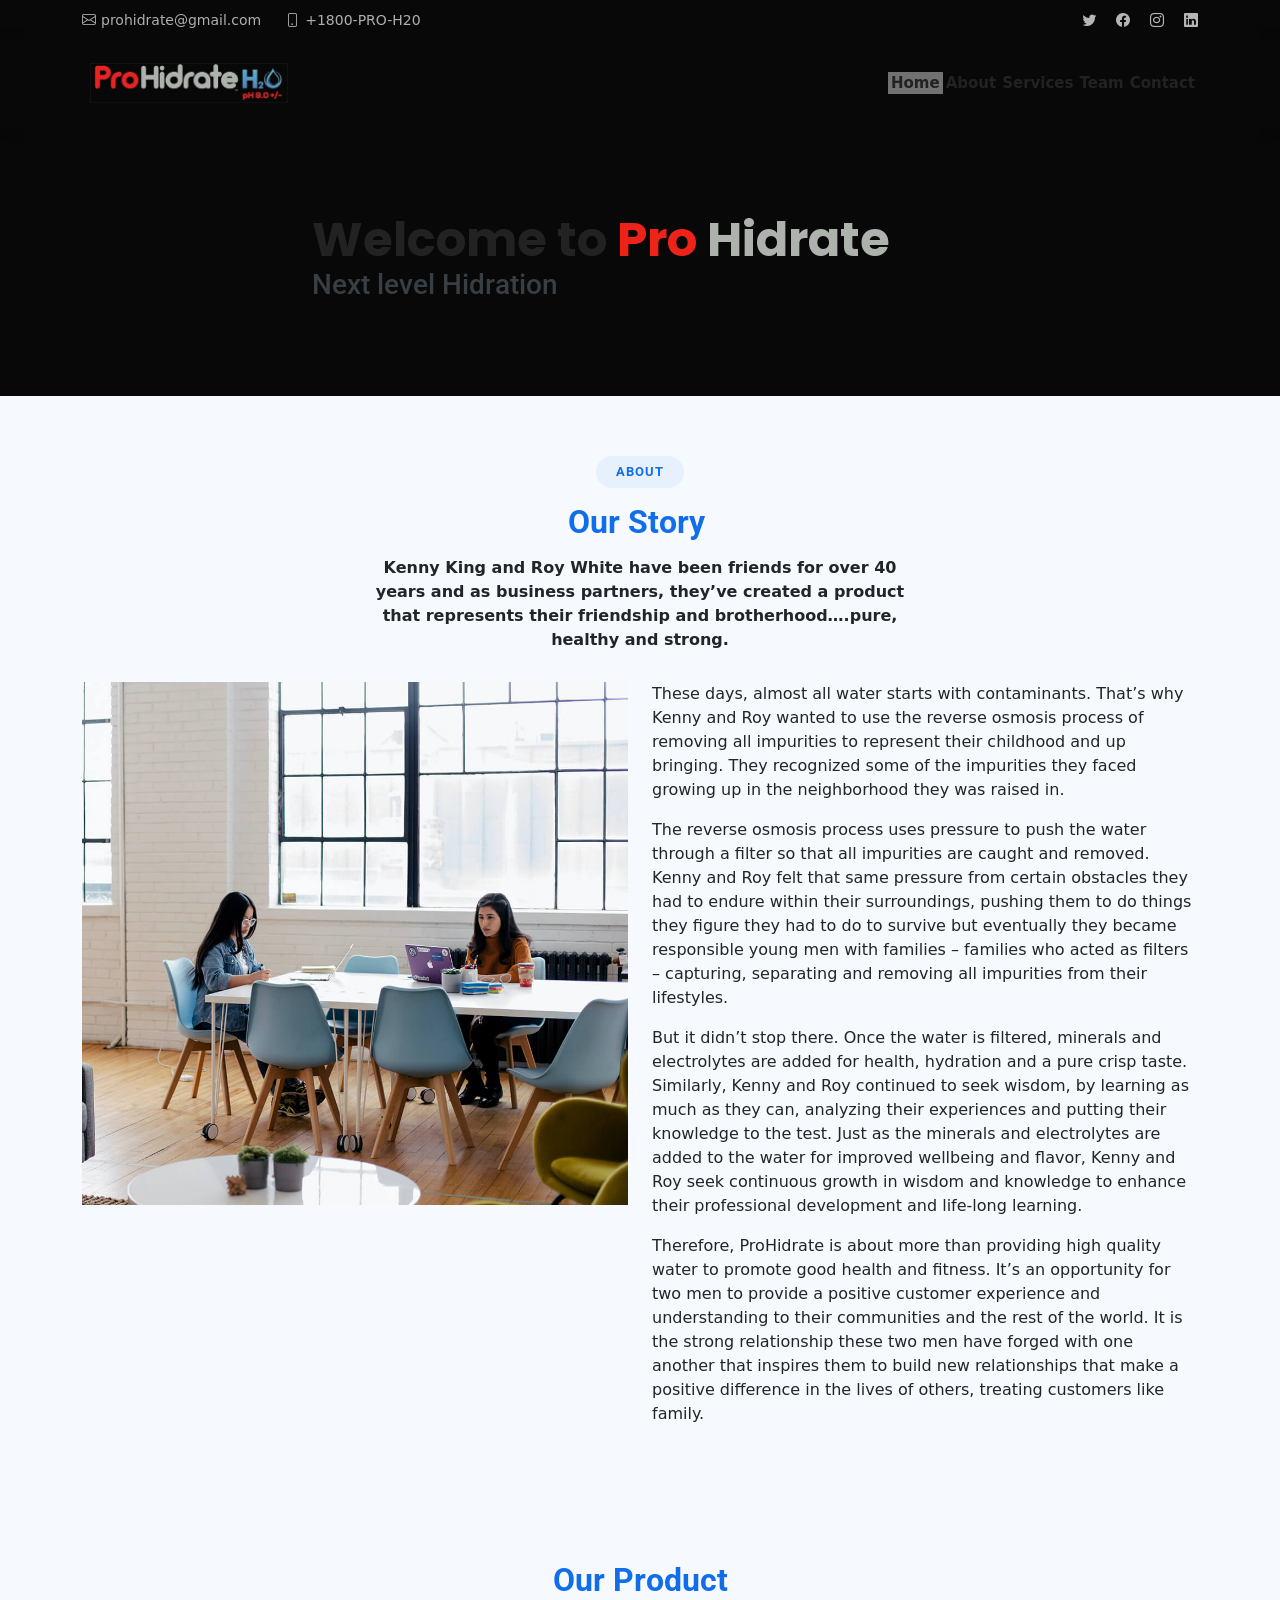
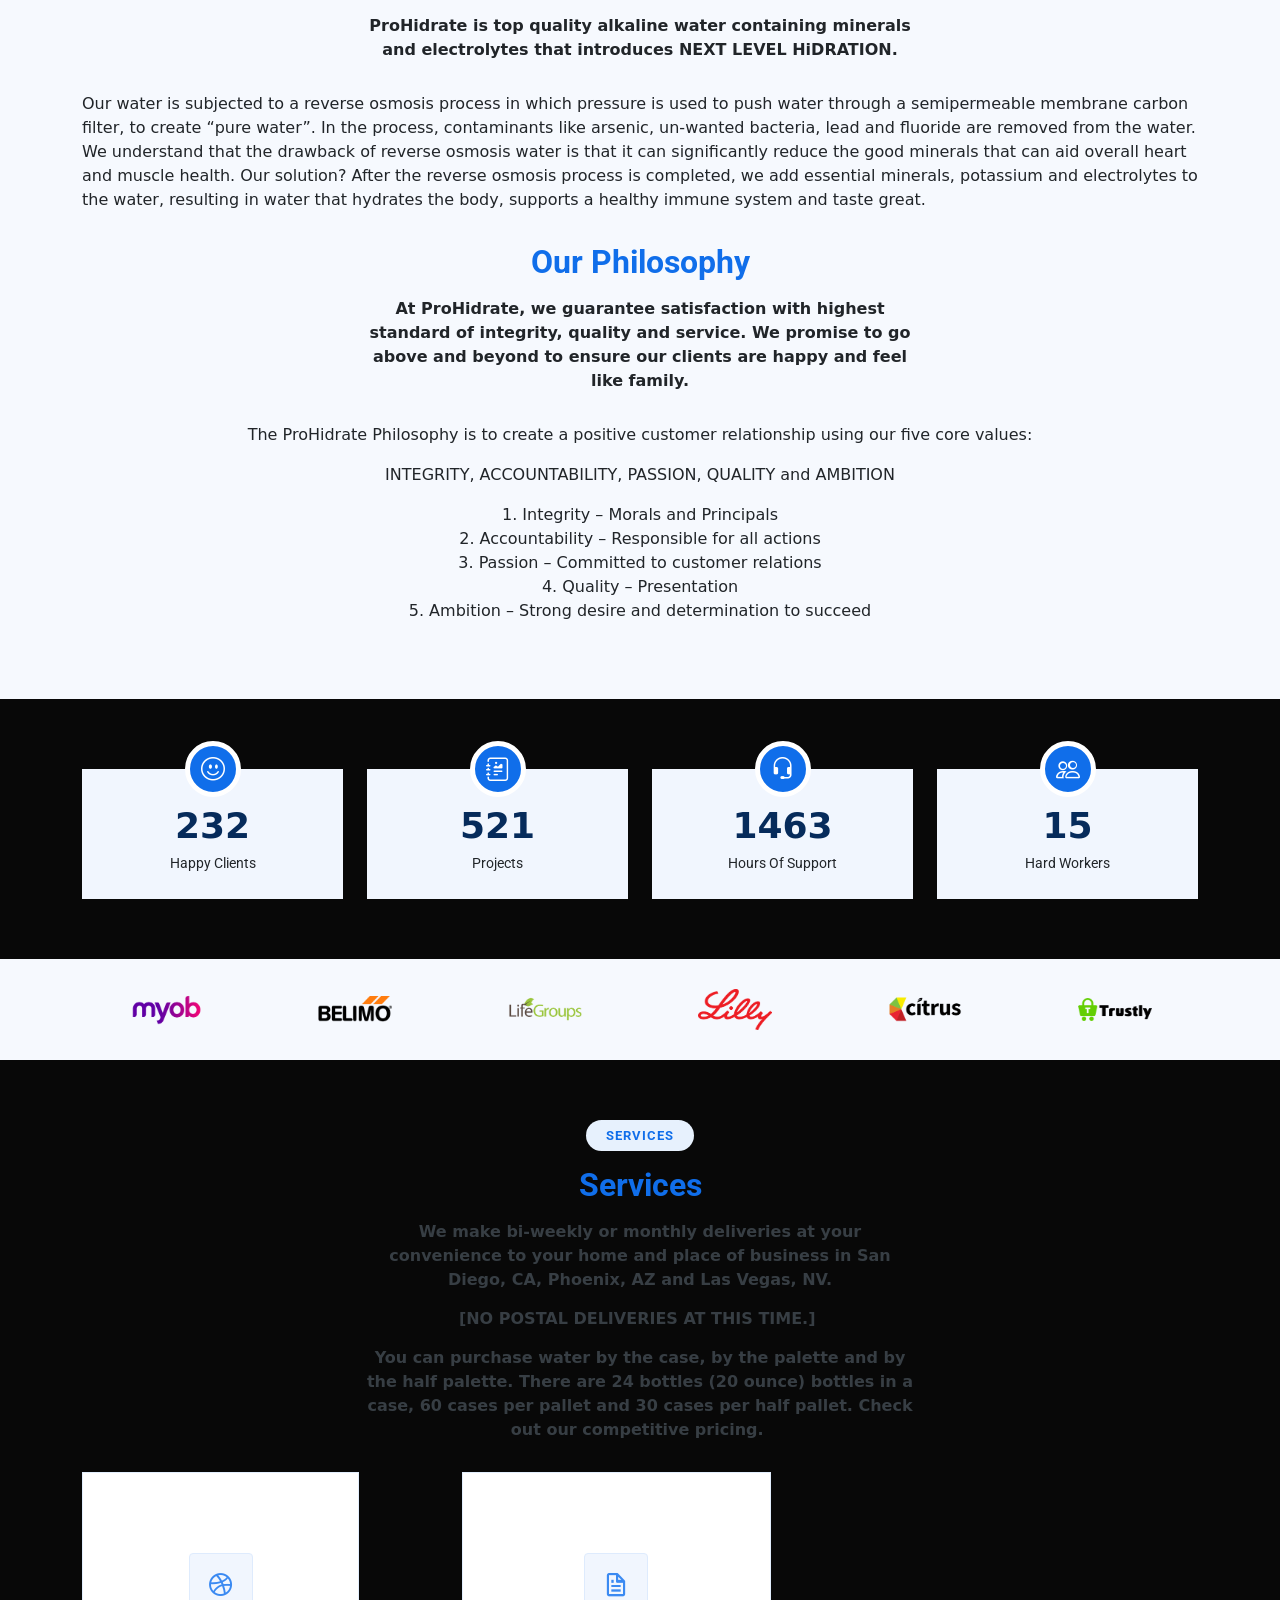
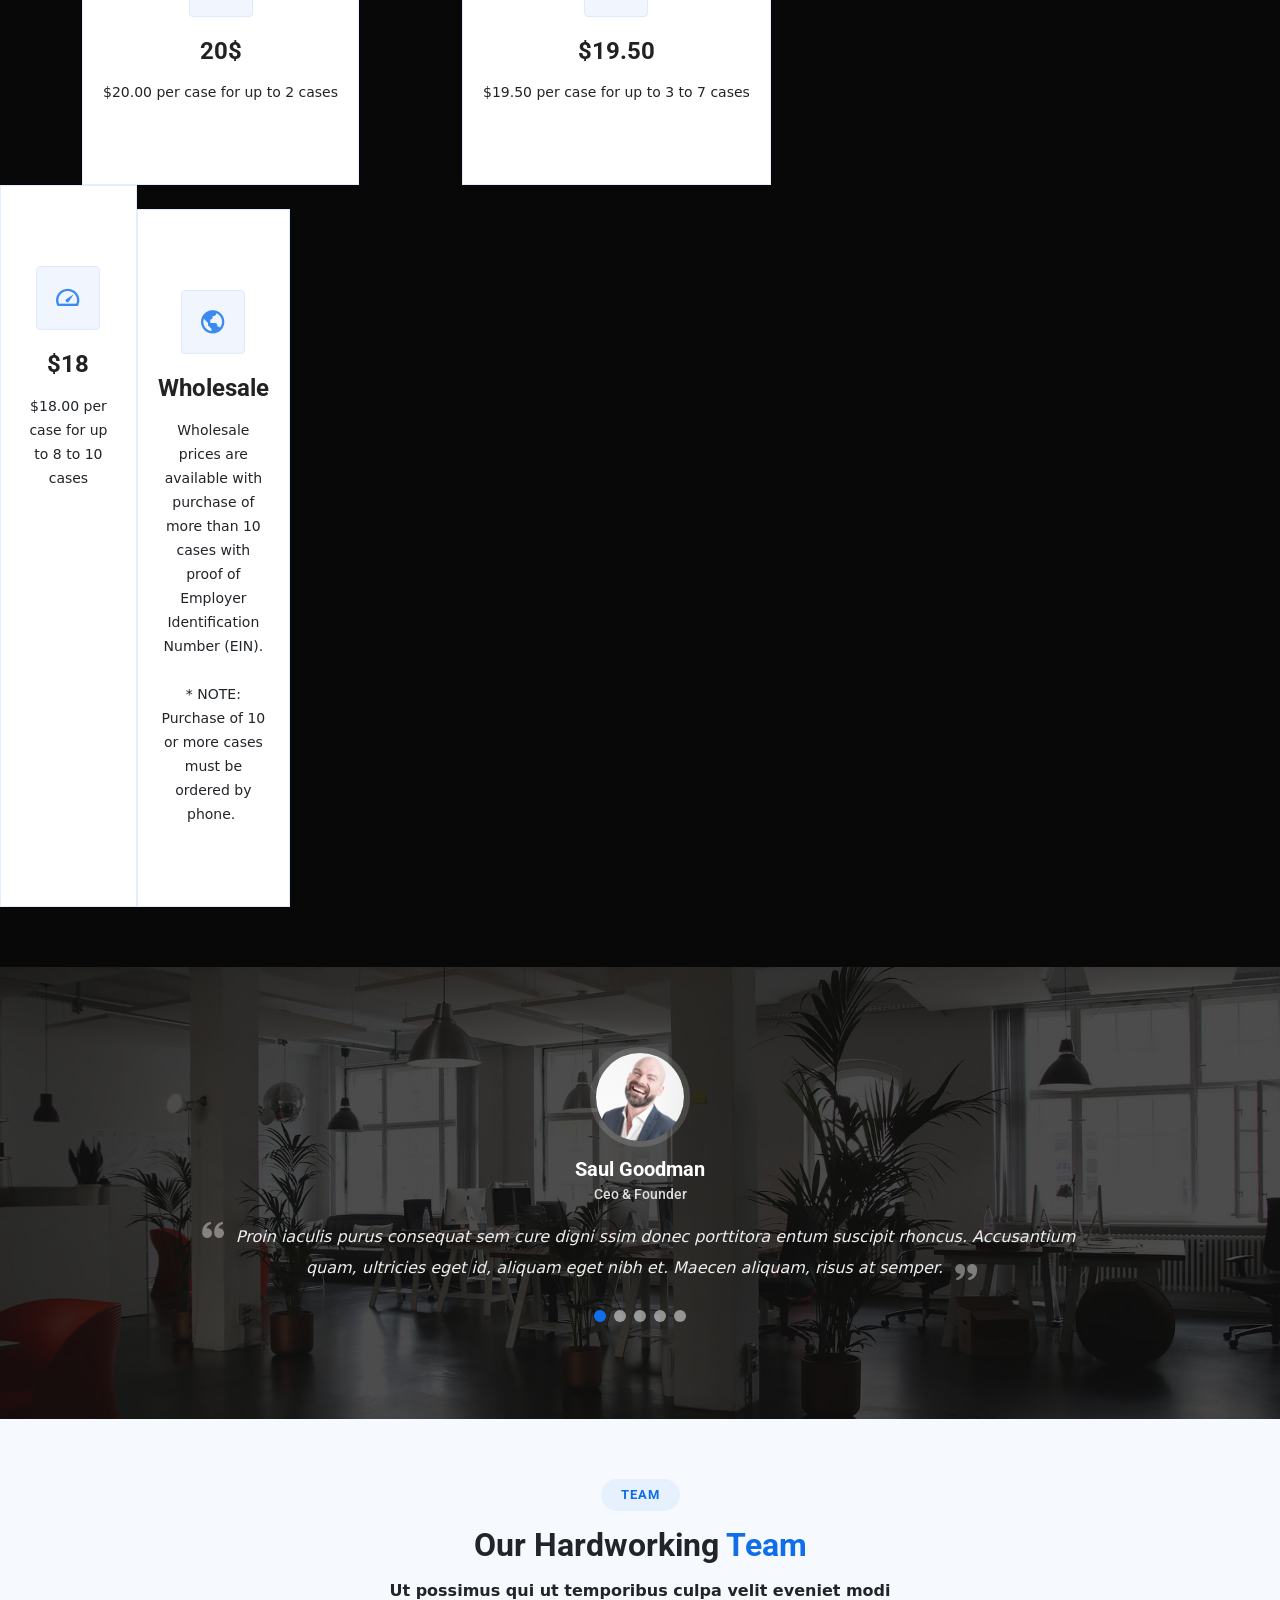
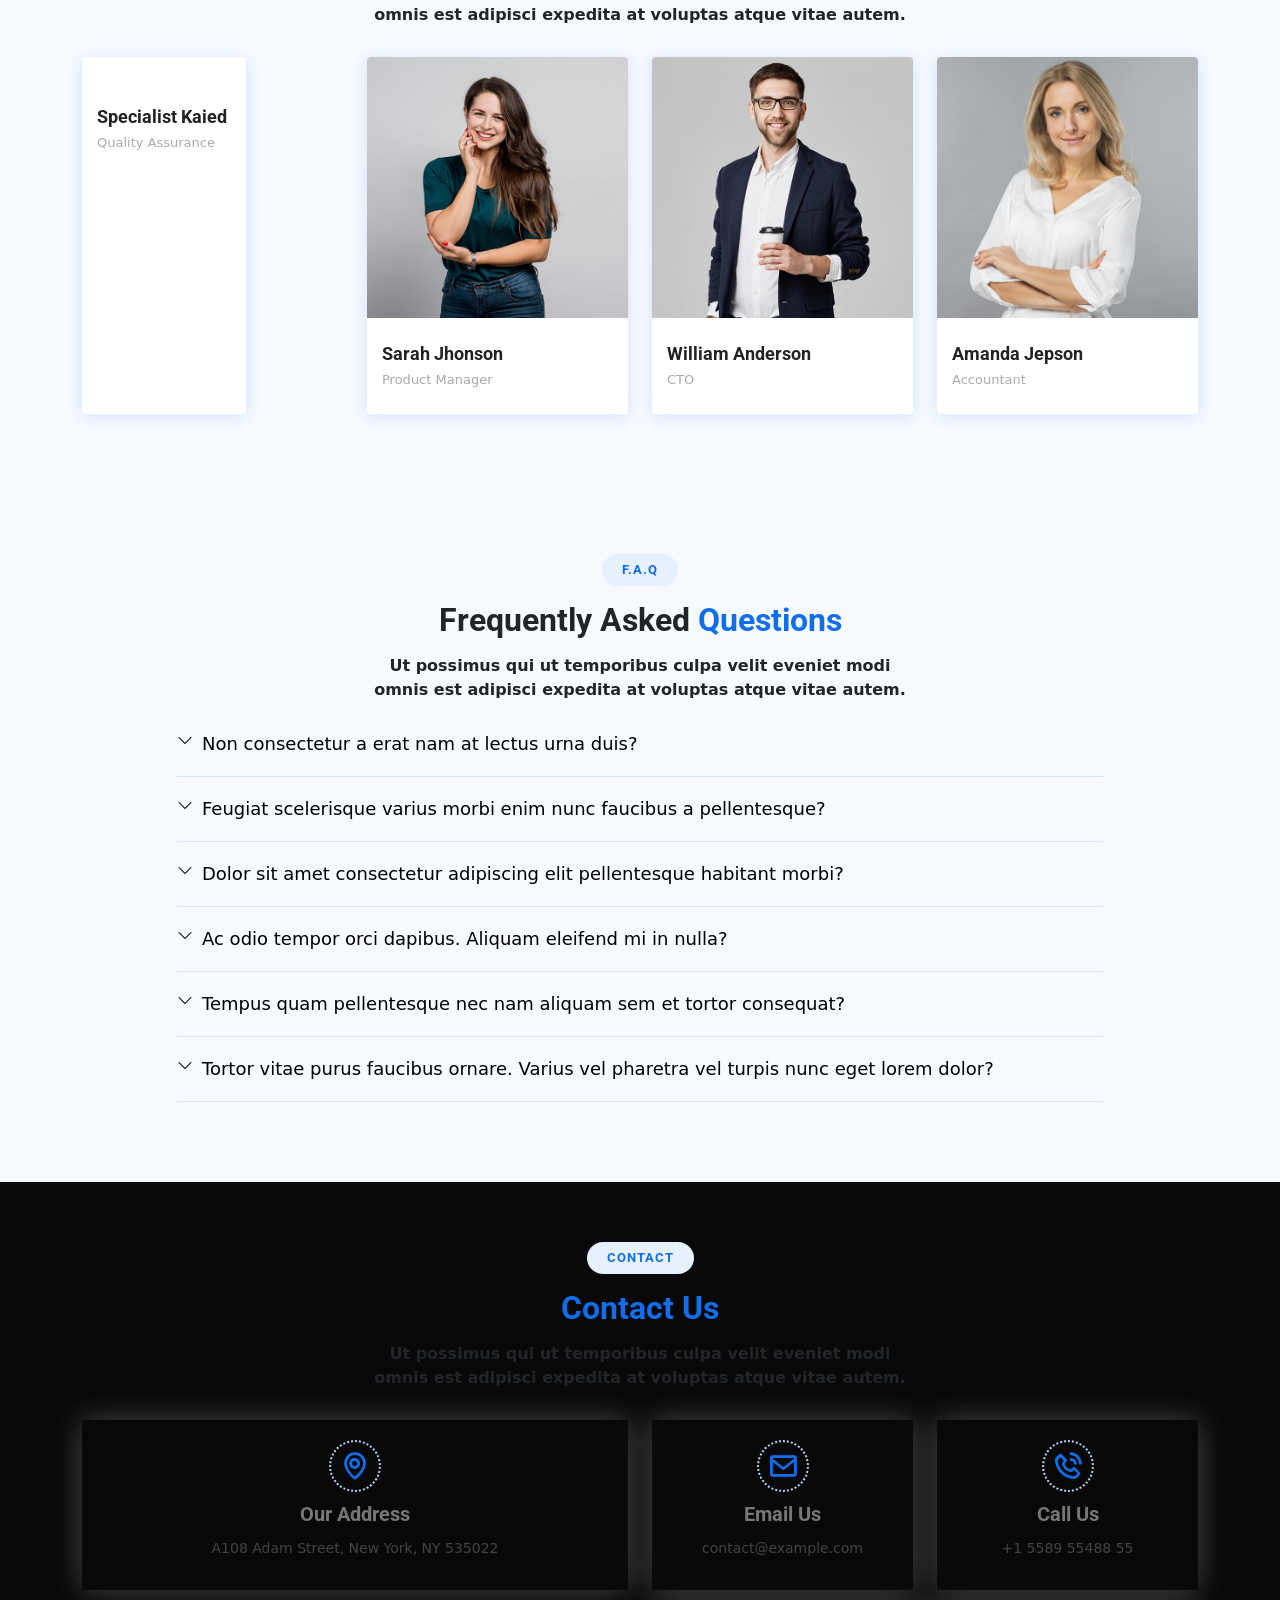
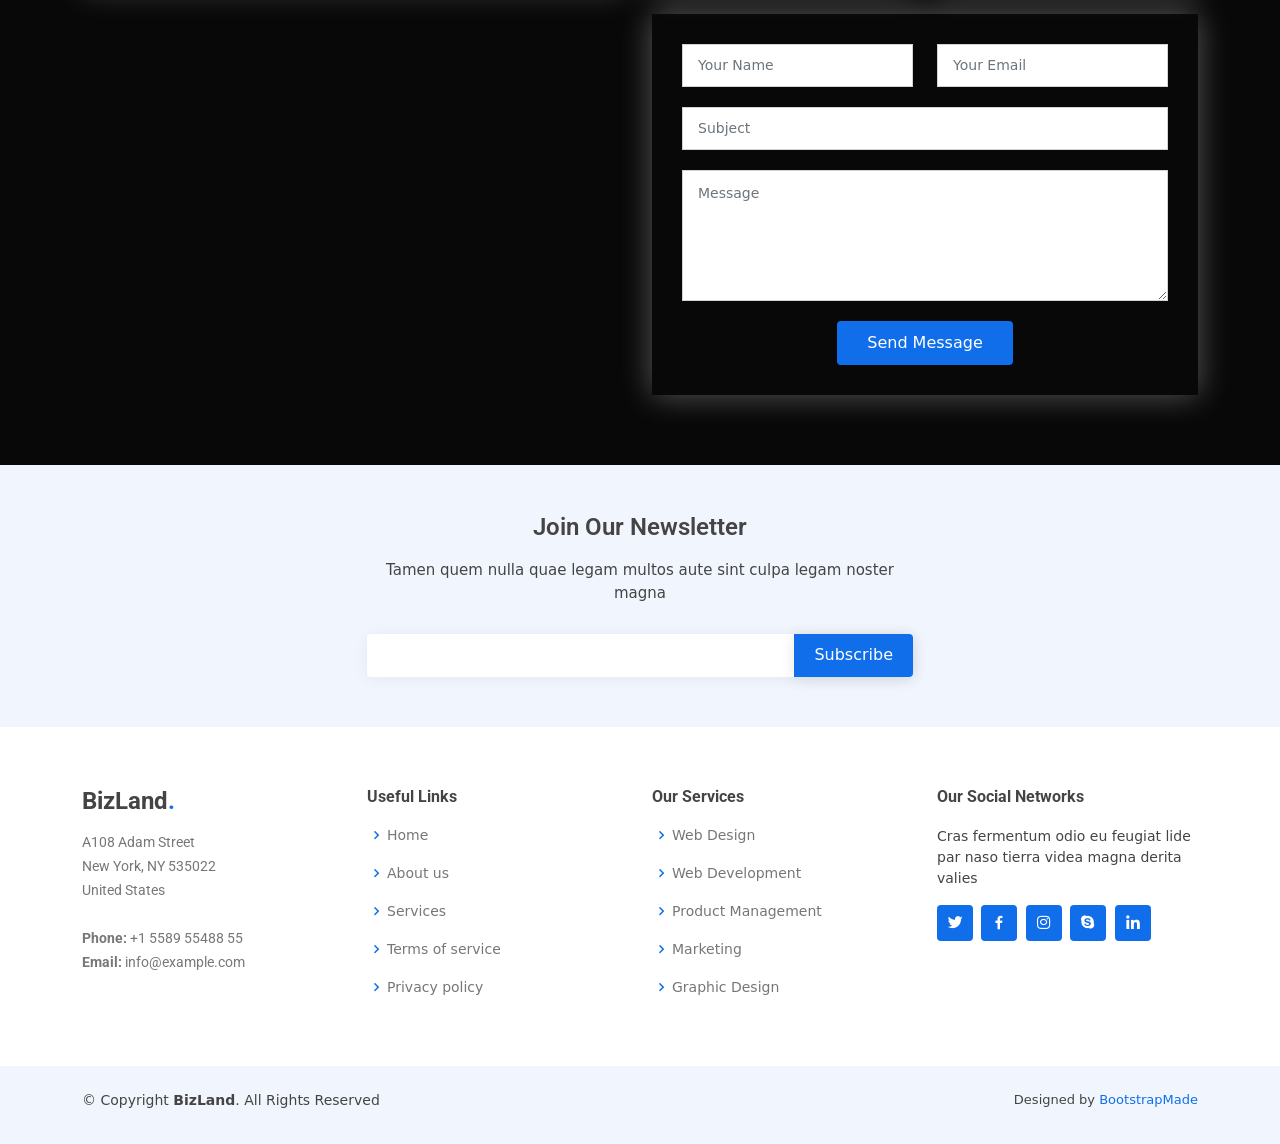
==== commit b7a683b8: "MINOR UPDATE" ====
--- a/index.html
+++ b/index.html
@@ -66,7 +66,7 @@
         <!-- <a href="index.html" class="logo"><img src="assets/img/logo.png" alt=""></a>-->
         <nav id="navbar" class="navbar">
           <ul>
-            <li><a class="nav-link scrollto active" href="#hero">Home</a></li>
+            <li ><a class="nav-link scrollto active" href="#hero">Home</a></li>
             <li><a class="nav-link scrollto" href="#about">About</a></li>
             <li><a class="nav-link scrollto" href="#services">Services</a></li>
             <li><a class="nav-link scrollto" href="#team">Team</a></li>
@@ -91,7 +91,7 @@
 		
 		<div class="container" data-aos="zoom-out" data-aos-delay="100">
         <h1>Welcome to <span style="color:#ED2319">Pro</span> <span style="color:#ADB2AC">Hidrate</span></h1>
-        <h3>Next level Hidration</h3>
+        <h3  style="color:#373E44">Next level Hidration</h3>
       </div>
     </section>
     <!-- End Hero -->
@@ -101,7 +101,7 @@
         <div class="container" data-aos="fade-up">
           <div class="section-title">
             <h2>About</h2>
-            <h3><span>About Us</span></h3>
+            <h3><span>Our Story&nbsp;</span></h3>
             <p>Kenny King and Roy White have been friends for over 40 years and as business partners, they’ve created a product that represents their friendship and brotherhood….pure, healthy and strong.</p>
           </div>
           <div class="row">
@@ -122,6 +122,43 @@
         </div>
       </section>
       <!-- End About Section -->
+      <!-- ======= About2 Section ======= -->
+      <section id="about2" class="about section-bg">
+        <div class="container" data-aos="fade-up">
+          <div class="section-title">
+			<h3><span>Our Product</span></h3>
+            <p>ProHidrate is top quality alkaline water containing minerals and electrolytes that introduces NEXT LEVEL HiDRATION.</p>
+          </div>
+			
+          <div class="row">
+            <div class="container" data-aos="fade-up" data-aos-delay="100">
+              <p>Our water is subjected to a reverse osmosis process in which pressure is used to push water through a semipermeable membrane carbon filter, to create “pure water”. In the process, contaminants like arsenic, un-wanted bacteria, lead and fluoride are removed from the water. We understand that the drawback of reverse osmosis water is that it can significantly reduce the good minerals that can aid overall heart and muscle health. Our solution? After the reverse osmosis process is completed, we add essential minerals, potassium and electrolytes to the water, resulting in water that hydrates the body, supports a healthy immune system and taste great.</p>
+             </div>		  
+          </div>
+			
+          <div class="section-title">
+			<h3><span>Our Philosophy</span></h3>
+            <p>At ProHidrate, we guarantee satisfaction with highest standard of integrity, quality and service.  We promise to go above and beyond to ensure our clients are happy and feel like family.</p>
+          </div>
+			
+          <div class="row">
+            <div class="container" data-aos="fade-up" data-aos-delay="100" style="text-align: center;">
+            	<p>The ProHidrate Philosophy is to create a positive customer relationship using our five core values:</p>
+				<p>INTEGRITY, ACCOUNTABILITY, PASSION, QUALITY and AMBITION</p>
+				<p>
+					1. Integrity – Morals and Principals<br>
+					2. Accountability – Responsible for all actions<br>
+					3. Passion – Committed to customer relations<br>
+					4. Quality – Presentation<br>
+					5. Ambition – Strong desire and determination to succeed
+				</p>
+            </div>		  
+          </div>			
+			
+			
+        </div>
+      </section>
+      <!-- End About Section -->	
       <!-- ======= Skills Section ======= -->
       <!--   <section id="skills" class="skills">
       <div class="container" data-aos="fade-up">        <div class="row skills-content">          <div class="col-lg-6">            <div class="progress">              <span class="skill">HTML <i class="val">100%</i></span>
@@ -203,71 +240,61 @@
         <div class="container" data-aos="fade-up">
           <div class="section-title">
             <h2>Services</h2>
-            <h3>Check our <span>Services</span></h3>
-            <p>Ut possimus qui ut temporibus culpa velit eveniet modi omnis est
-              adipisci expedita at voluptas atque vitae autem.</p>
-          </div>
-          <div class="row">
-            <div class="col-lg-4 col-md-6 d-flex align-items-stretch" data-aos="zoom-in"
-
-              data-aos-delay="100">
+            <h3> <span>Services</span></h3>
+            <p style="color:#373E44">We make bi-weekly or monthly deliveries at your convenience to your home and place of business in San Diego, CA, Phoenix, AZ and Las Vegas, NV.</p>
+            <p style="color:#373E44">[NO POSTAL DELIVERIES AT THIS TIME.]&nbsp;</p>
+            <p style="color:#373E44">You can purchase water by the case, by the palette and by the half palette. There are 24 bottles (20 ounce) bottles in a case, 60 cases per pallet and 30 cases per half pallet. Check out our competitive pricing.&nbsp;</p>
+          </div>
+			
+          <div class="row" >
+			  
+            <div class="col-lg-4 col-md-6 d-flex align-items-stretch" data-aos="zoom-in" data-aos-delay="100">
+				
               <div class="icon-box">
                 <div class="icon"><i class="bx bxl-dribbble"></i></div>
-                <h4><a href="">Lorem Ipsum</a></h4>
-                <p>Voluptatum deleniti atque corrupti quos dolores et quas
-                  molestias excepturi</p>
-              </div>
-            </div>
+                <h4><a href="">20$</a></h4>
+                <p>$20.00 per case for up to 2 cases</p>
+              </div>
+            </div>
+			  
             <div class="col-lg-4 col-md-6 d-flex align-items-stretch mt-4 mt-md-0"
 
               data-aos="zoom-in" data-aos-delay="200">
               <div class="icon-box">
                 <div class="icon"><i class="bx bx-file"></i></div>
-                <h4><a href="">Sed ut perspiciatis</a></h4>
-                <p>Duis aute irure dolor in reprehenderit in voluptate velit
-                  esse cillum dolore</p>
-              </div>
-            </div>
+                <h4><a href="">$19.50</a></h4>
+                <p>$19.50 per case for up to 3 to 7 cases</p>
+              </div>
+            </div>
+			</div>
+			</div>
+			 
+			  
+			  
+          <div class="row" >
+            <div class="col-lg-4 col-md-6 d-flex align-items-stretch" data-aos="zoom-in" data-aos-delay="100">			  
+			  
             <div class="col-lg-4 col-md-6 d-flex align-items-stretch mt-4 mt-lg-0"
 
               data-aos="zoom-in" data-aos-delay="300">
               <div class="icon-box">
                 <div class="icon"><i class="bx bx-tachometer"></i></div>
-                <h4><a href="">Magni Dolores</a></h4>
-                <p>Excepteur sint occaecat cupidatat non proident, sunt in culpa
-                  qui officia</p>
+                <h4><a href="">$18</a></h4>
+                <p>$18.00 per case for up to 8 to 10 cases</p>
               </div>
             </div>
             <div class="col-lg-4 col-md-6 d-flex align-items-stretch mt-4" data-aos="zoom-in"
 
-              data-aos-delay="100">
+              data-aos-delay="400">
               <div class="icon-box">
                 <div class="icon"><i class="bx bx-world"></i></div>
-                <h4><a href="">Nemo Enim</a></h4>
-                <p>At vero eos et accusamus et iusto odio dignissimos ducimus
-                  qui blanditiis</p>
-              </div>
-            </div>
-            <div class="col-lg-4 col-md-6 d-flex align-items-stretch mt-4" data-aos="zoom-in"
-
-              data-aos-delay="200">
-              <div class="icon-box">
-                <div class="icon"><i class="bx bx-slideshow"></i></div>
-                <h4><a href="">Dele cardo</a></h4>
-                <p>Quis consequatur saepe eligendi voluptatem consequatur dolor
-                  consequuntur</p>
-              </div>
-            </div>
-            <div class="col-lg-4 col-md-6 d-flex align-items-stretch mt-4" data-aos="zoom-in"
-
-              data-aos-delay="300">
-              <div class="icon-box">
-                <div class="icon"><i class="bx bx-arch"></i></div>
-                <h4><a href="">Divera don</a></h4>
-                <p>Modi nostrum vel laborum. Porro fugit error sit minus
-                  sapiente sit aspernatur</p>
-              </div>
-            </div>
+                <h4><a href="">Wholesale</a></h4>
+                <p>Wholesale prices are available with purchase of more than 10 cases with proof of Employer Identification Number (EIN).</p>
+                <p>&nbsp;</p>
+<p>* NOTE: Purchase of 10 or more cases must be ordered by phone.&nbsp;</p>
+              </div>
+            </div>
+
           </div>
         </div>
       </section>
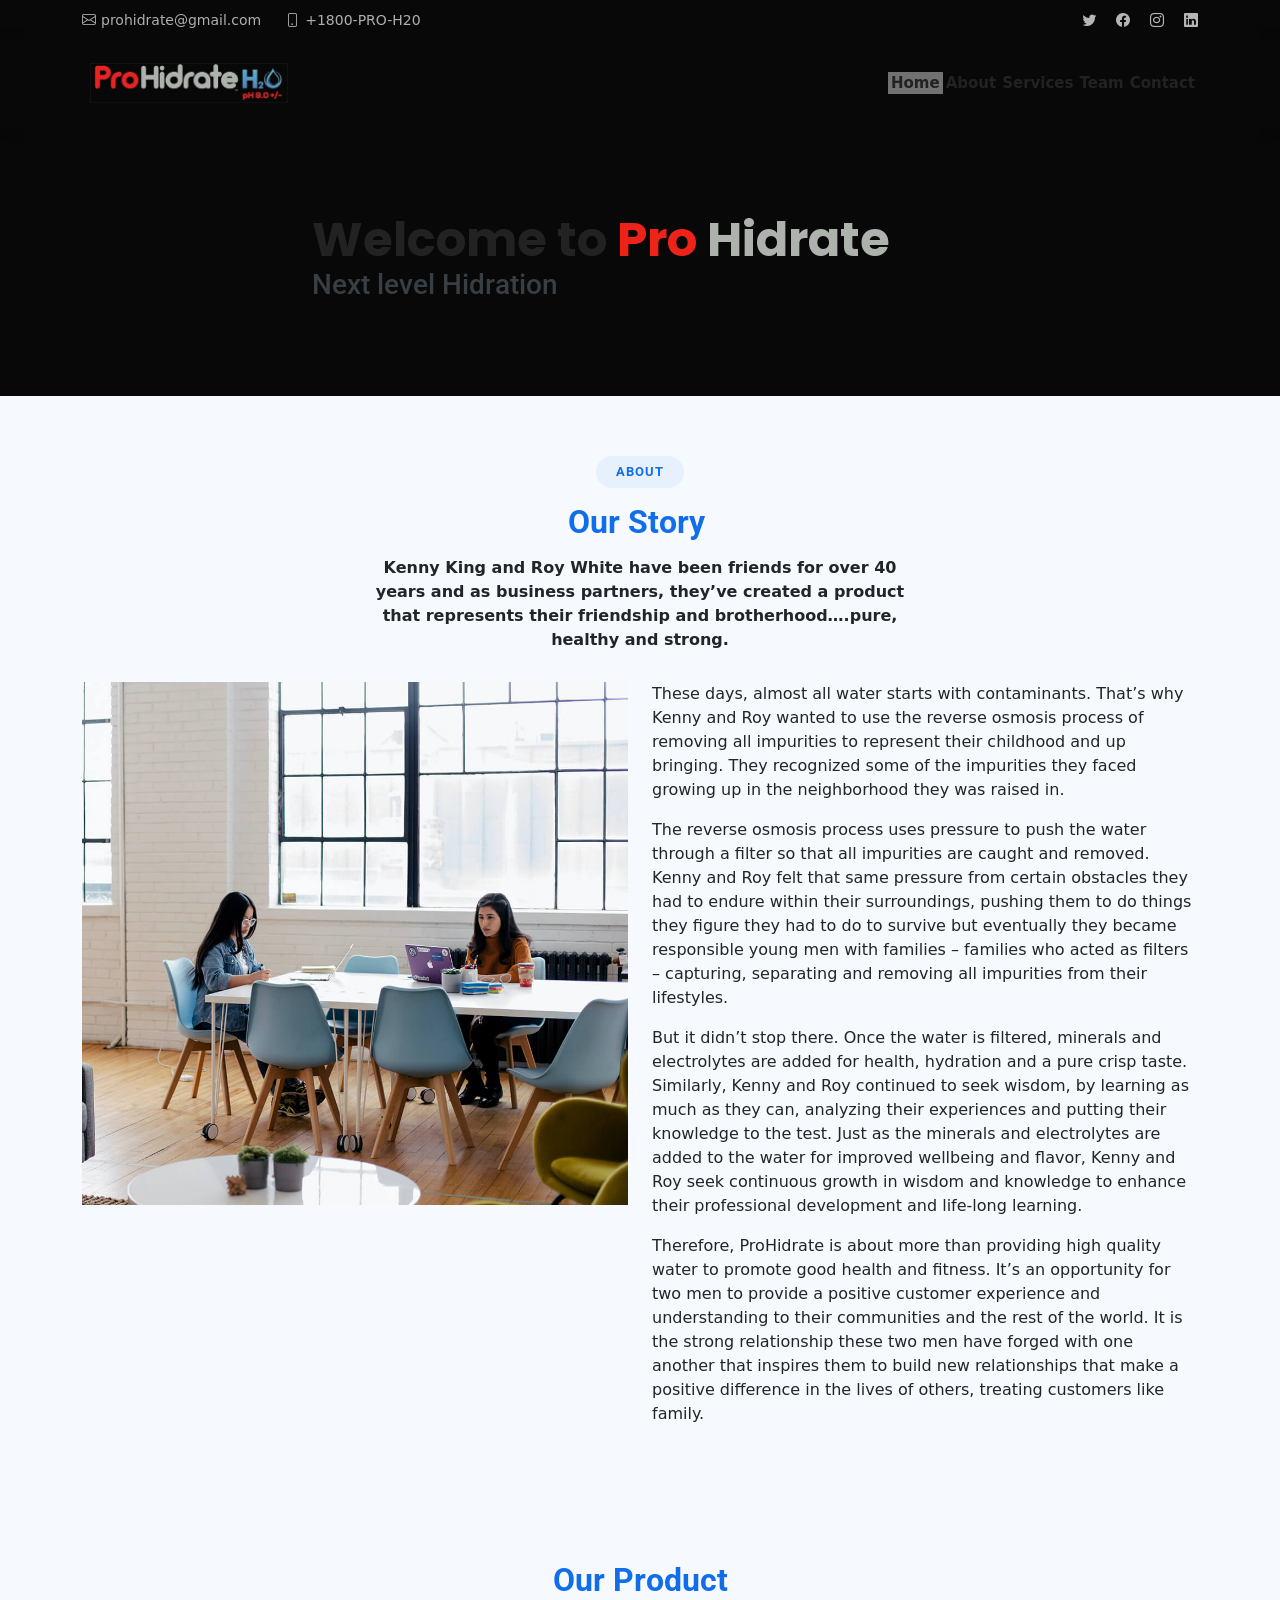
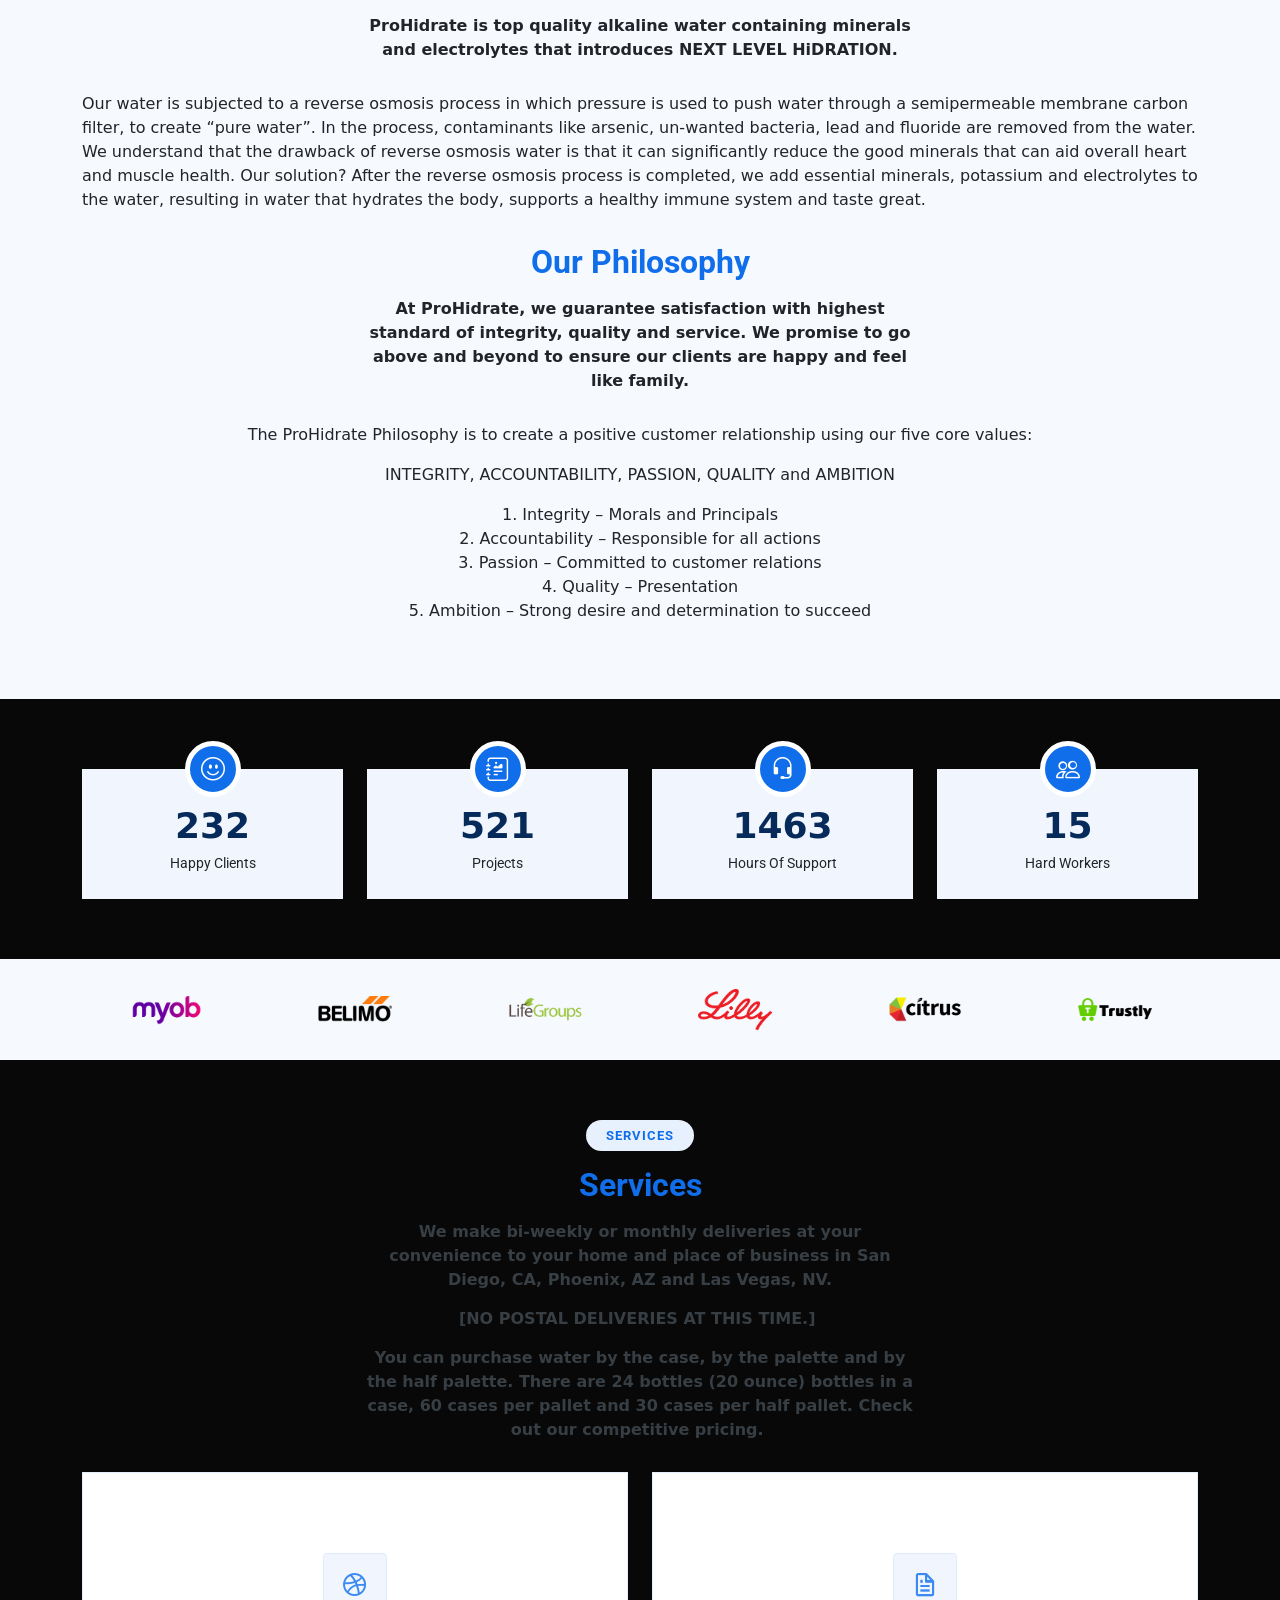
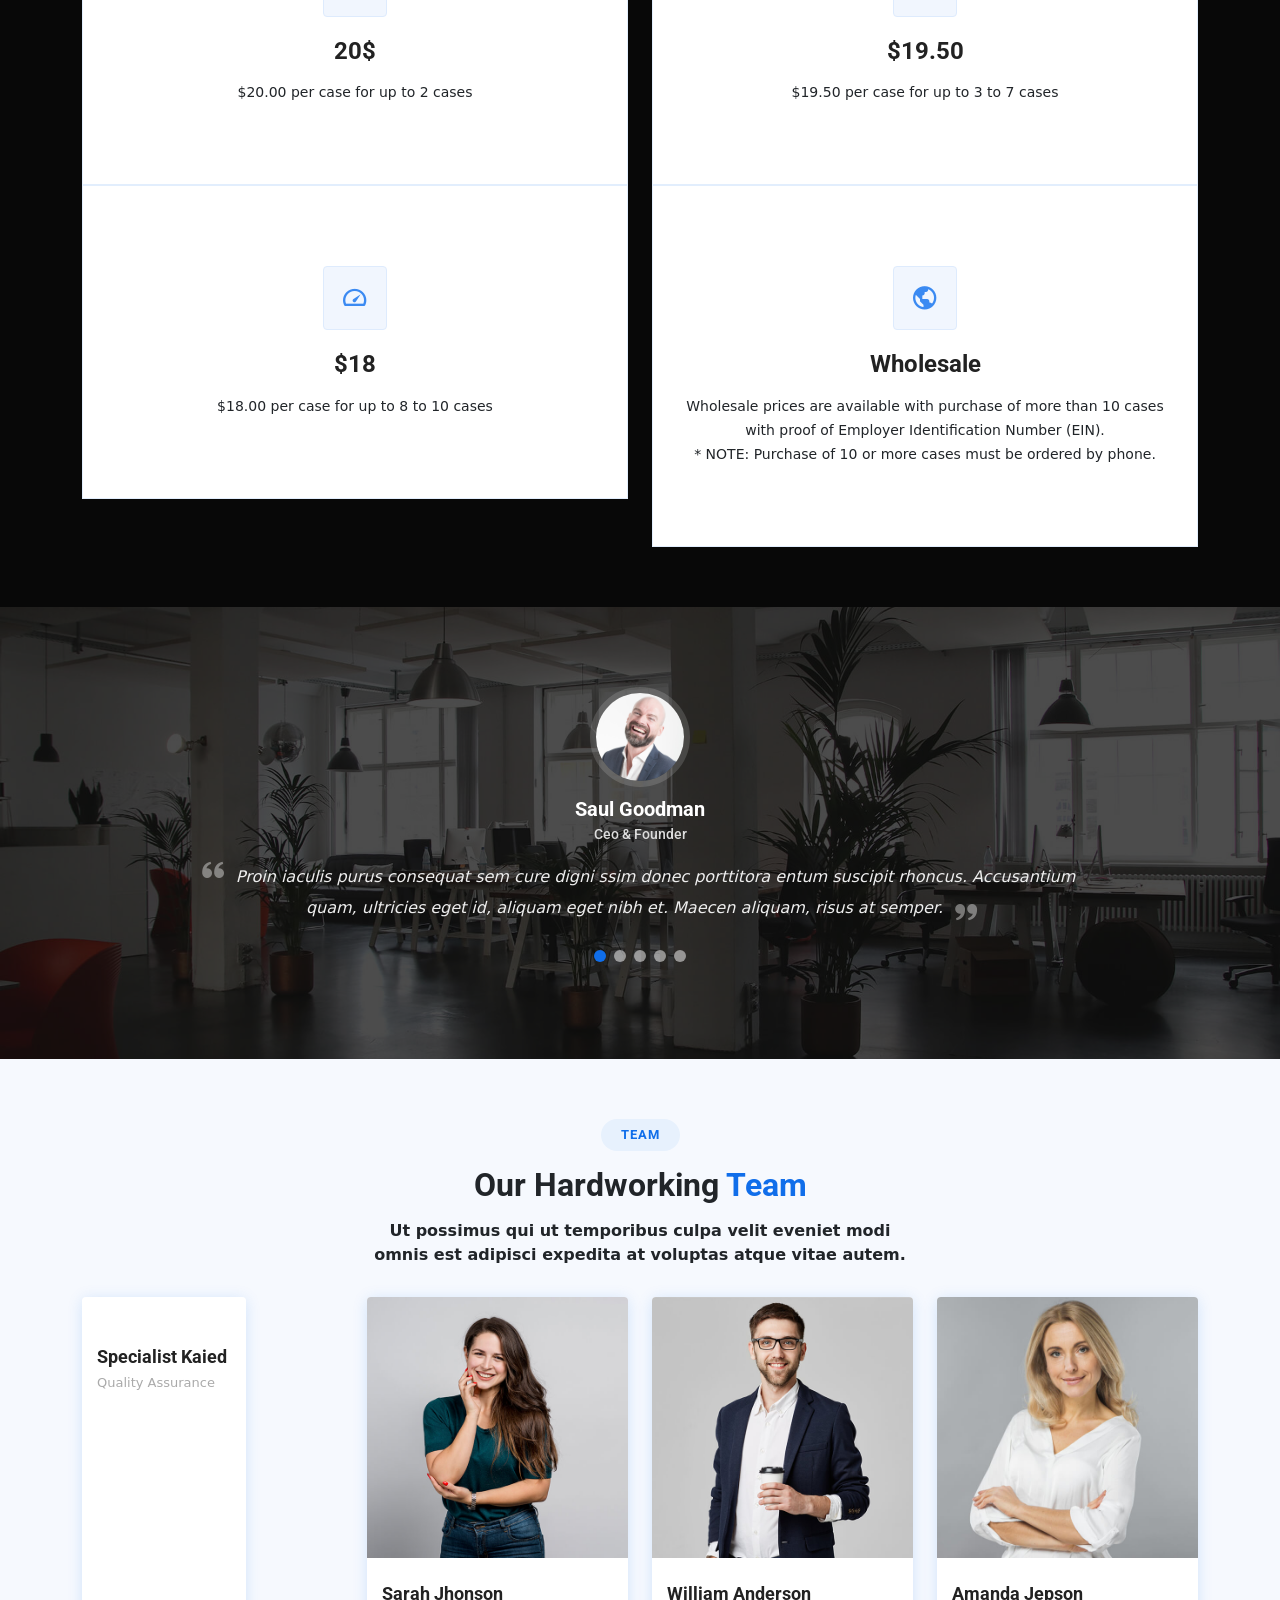
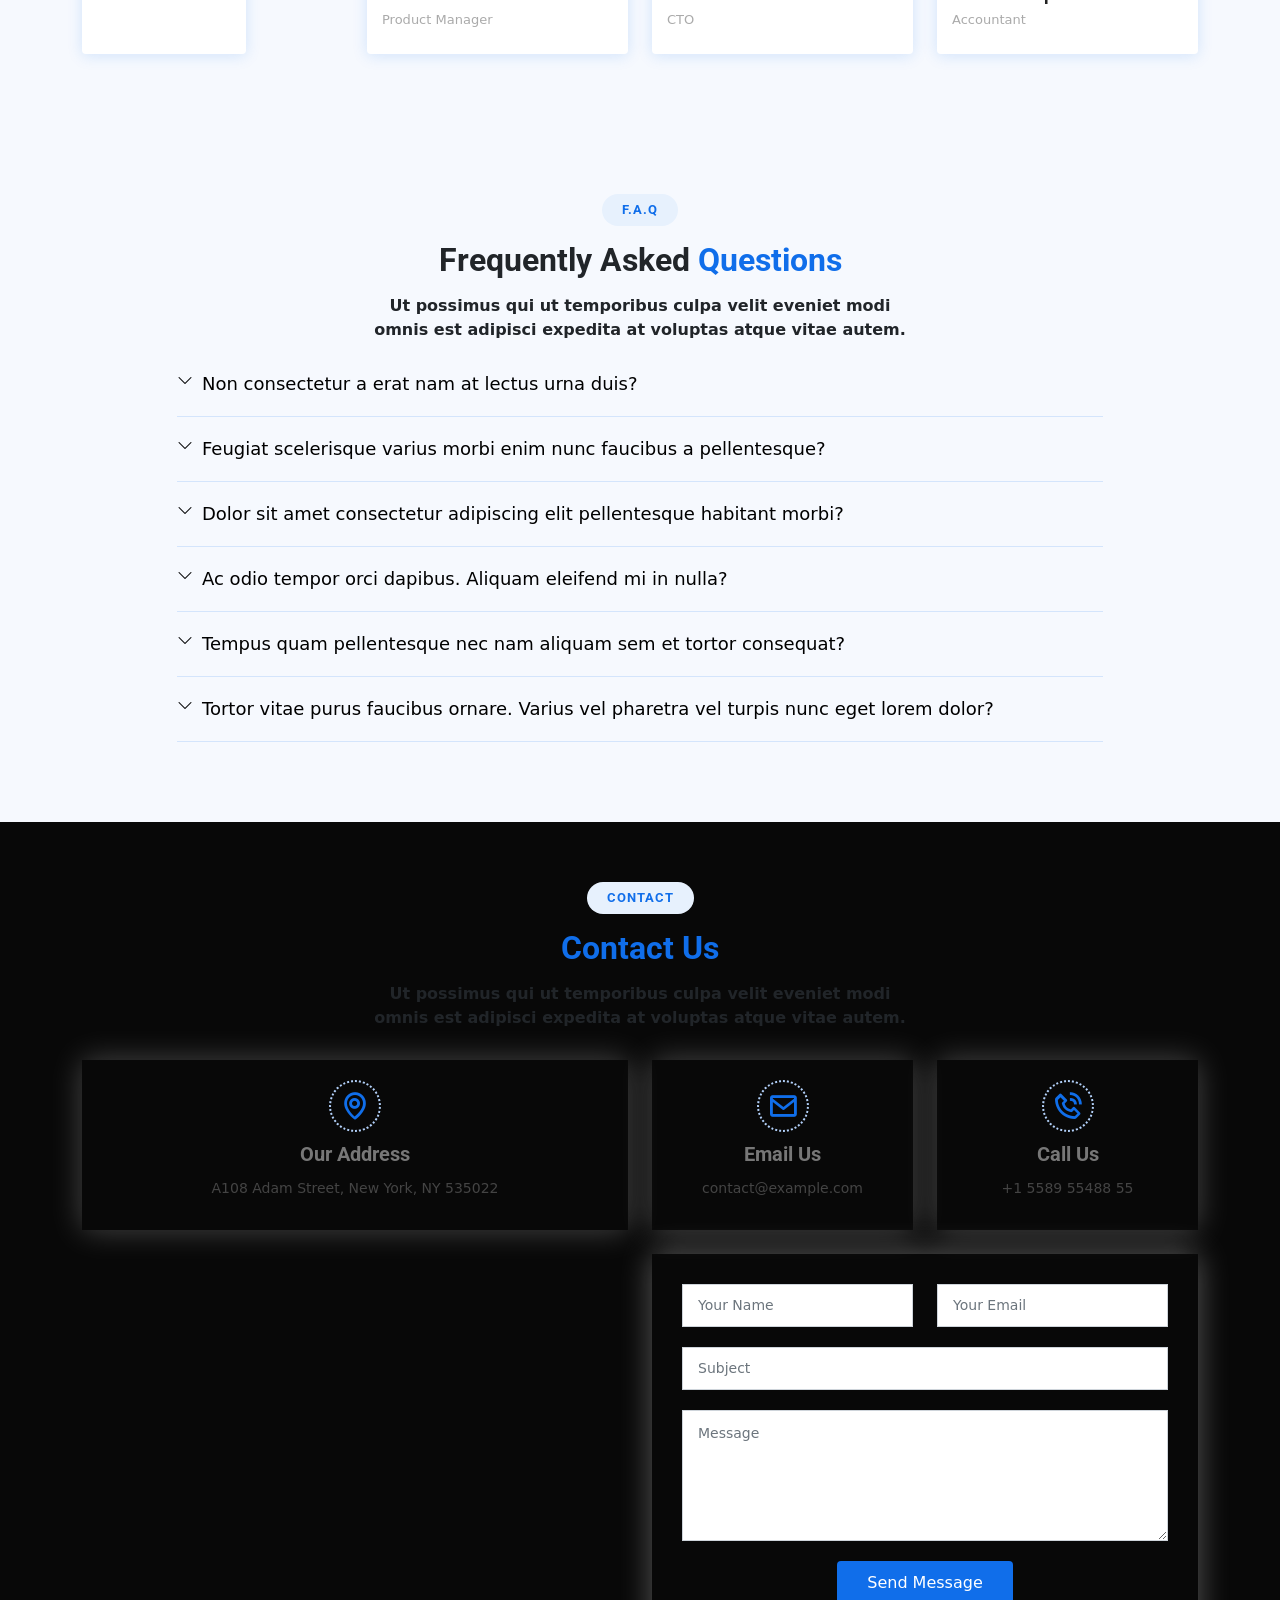
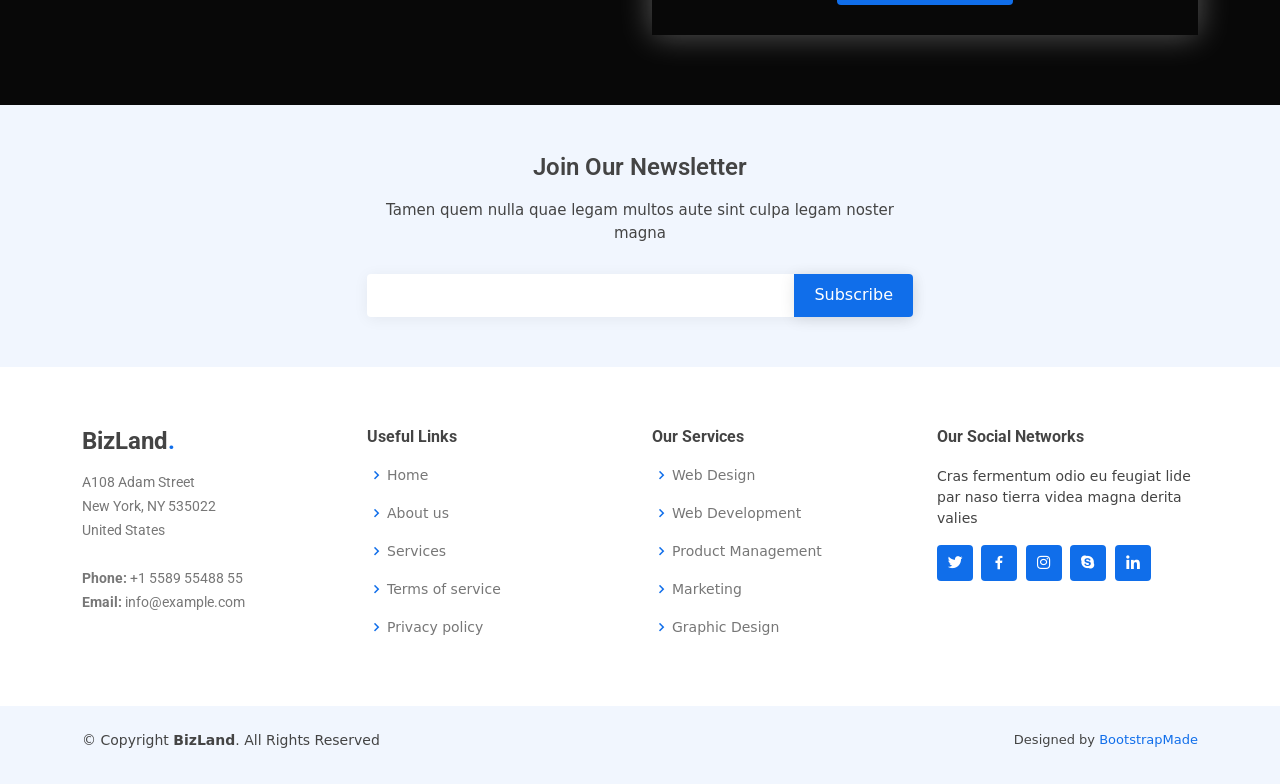
==== commit acda4698: "MINOR UPDATE" ====
--- a/index.html
+++ b/index.html
@@ -248,50 +248,35 @@
 			
           <div class="row" >
 			  
-            <div class="col-lg-4 col-md-6 d-flex align-items-stretch" data-aos="zoom-in" data-aos-delay="100">
-				
-              <div class="icon-box">
+            <div class="" style="width:50%" data-aos="zoom-in" data-aos-delay="100">
+			   <div class="icon-box">
                 <div class="icon"><i class="bx bxl-dribbble"></i></div>
                 <h4><a href="">20$</a></h4>
                 <p>$20.00 per case for up to 2 cases</p>
               </div>
             </div>
 			  
-            <div class="col-lg-4 col-md-6 d-flex align-items-stretch mt-4 mt-md-0"
-
-              data-aos="zoom-in" data-aos-delay="200">
+            <div class="" style="width:50%" data-aos="zoom-in" data-aos-delay="200">
               <div class="icon-box">
                 <div class="icon"><i class="bx bx-file"></i></div>
                 <h4><a href="">$19.50</a></h4>
                 <p>$19.50 per case for up to 3 to 7 cases</p>
               </div>
             </div>
-			</div>
-			</div>
-			 
-			  
-			  
-          <div class="row" >
-            <div class="col-lg-4 col-md-6 d-flex align-items-stretch" data-aos="zoom-in" data-aos-delay="100">			  
-			  
-            <div class="col-lg-4 col-md-6 d-flex align-items-stretch mt-4 mt-lg-0"
-
-              data-aos="zoom-in" data-aos-delay="300">
+            <div class="" style="width:50%" data-aos="zoom-in" data-aos-delay="300">
               <div class="icon-box">
                 <div class="icon"><i class="bx bx-tachometer"></i></div>
                 <h4><a href="">$18</a></h4>
                 <p>$18.00 per case for up to 8 to 10 cases</p>
               </div>
             </div>
-            <div class="col-lg-4 col-md-6 d-flex align-items-stretch mt-4" data-aos="zoom-in"
-
-              data-aos-delay="400">
+			  
+            <div class="" style="width:50%" data-aos="zoom-in" data-aos-delay="400">
               <div class="icon-box">
                 <div class="icon"><i class="bx bx-world"></i></div>
                 <h4><a href="">Wholesale</a></h4>
                 <p>Wholesale prices are available with purchase of more than 10 cases with proof of Employer Identification Number (EIN).</p>
-                <p>&nbsp;</p>
-<p>* NOTE: Purchase of 10 or more cases must be ordered by phone.&nbsp;</p>
+                <p>* NOTE: Purchase of 10 or more cases must be ordered by phone.</p>
               </div>
             </div>
 
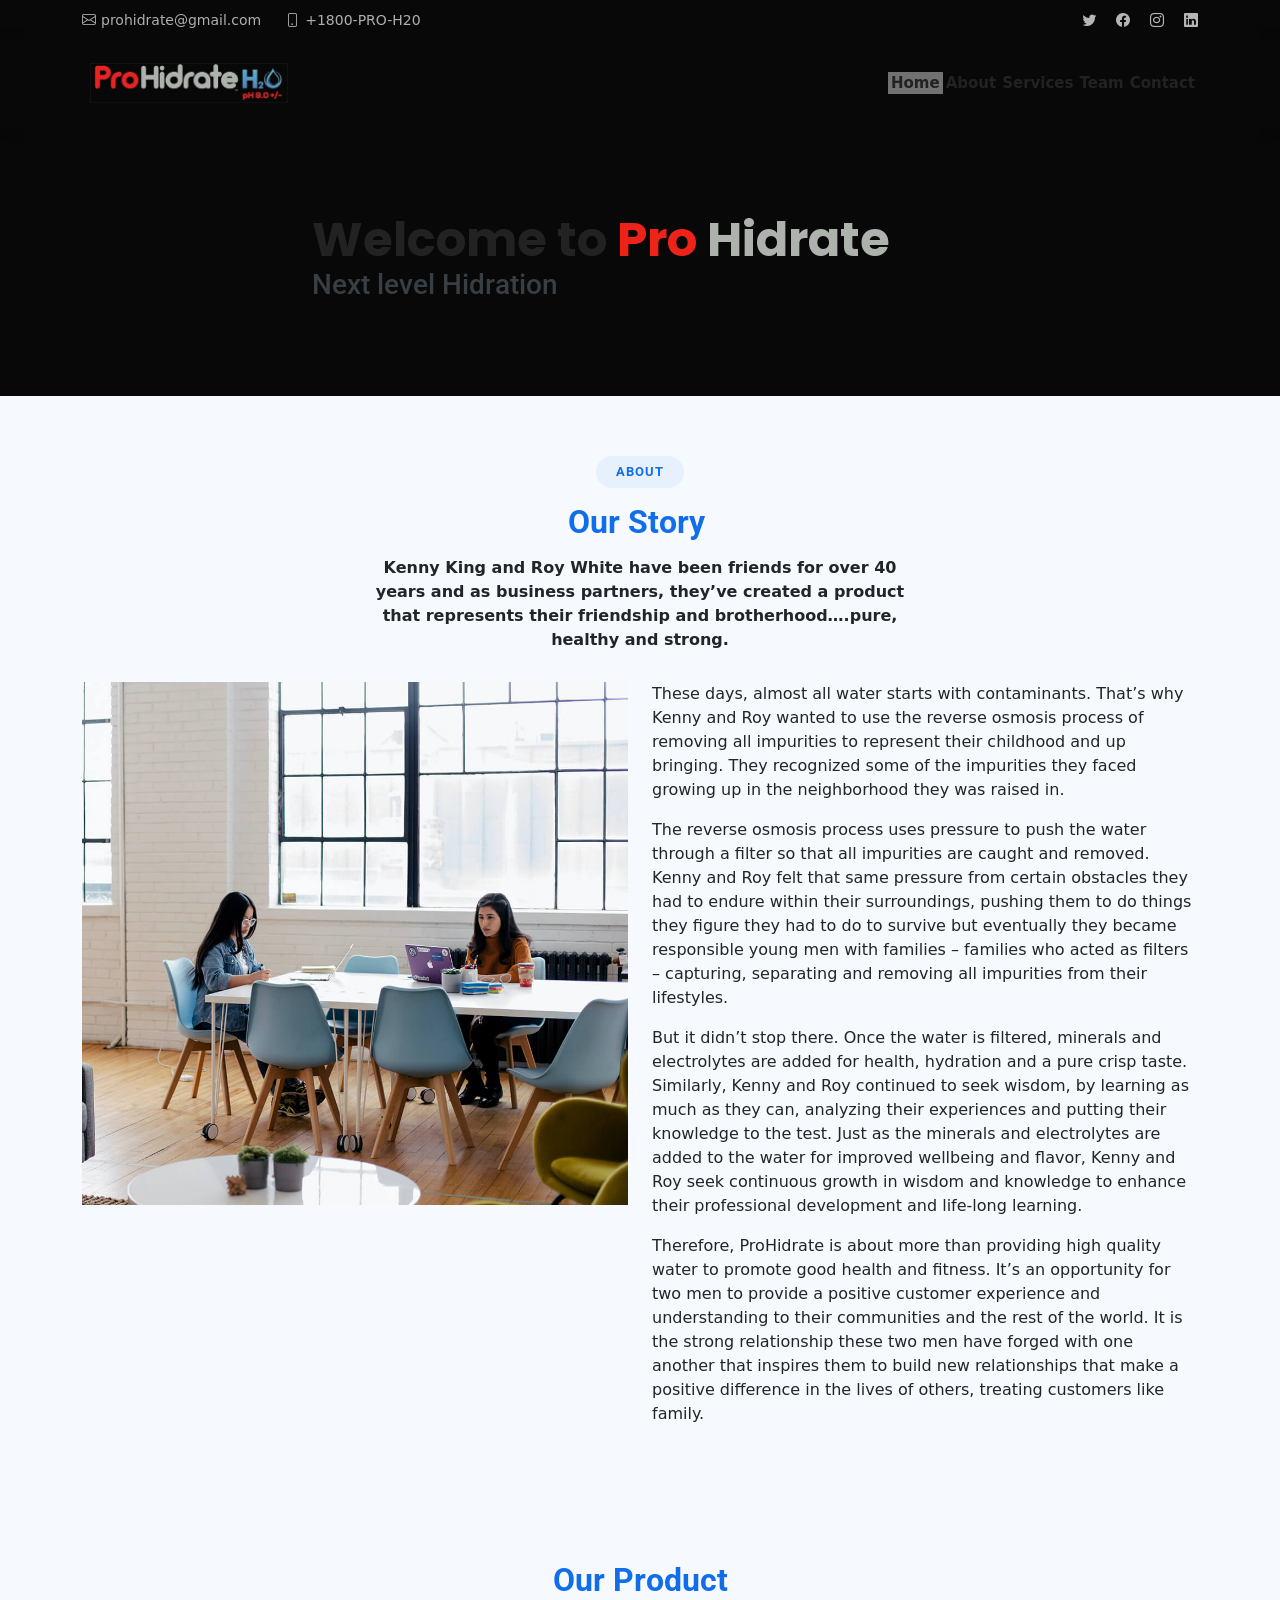
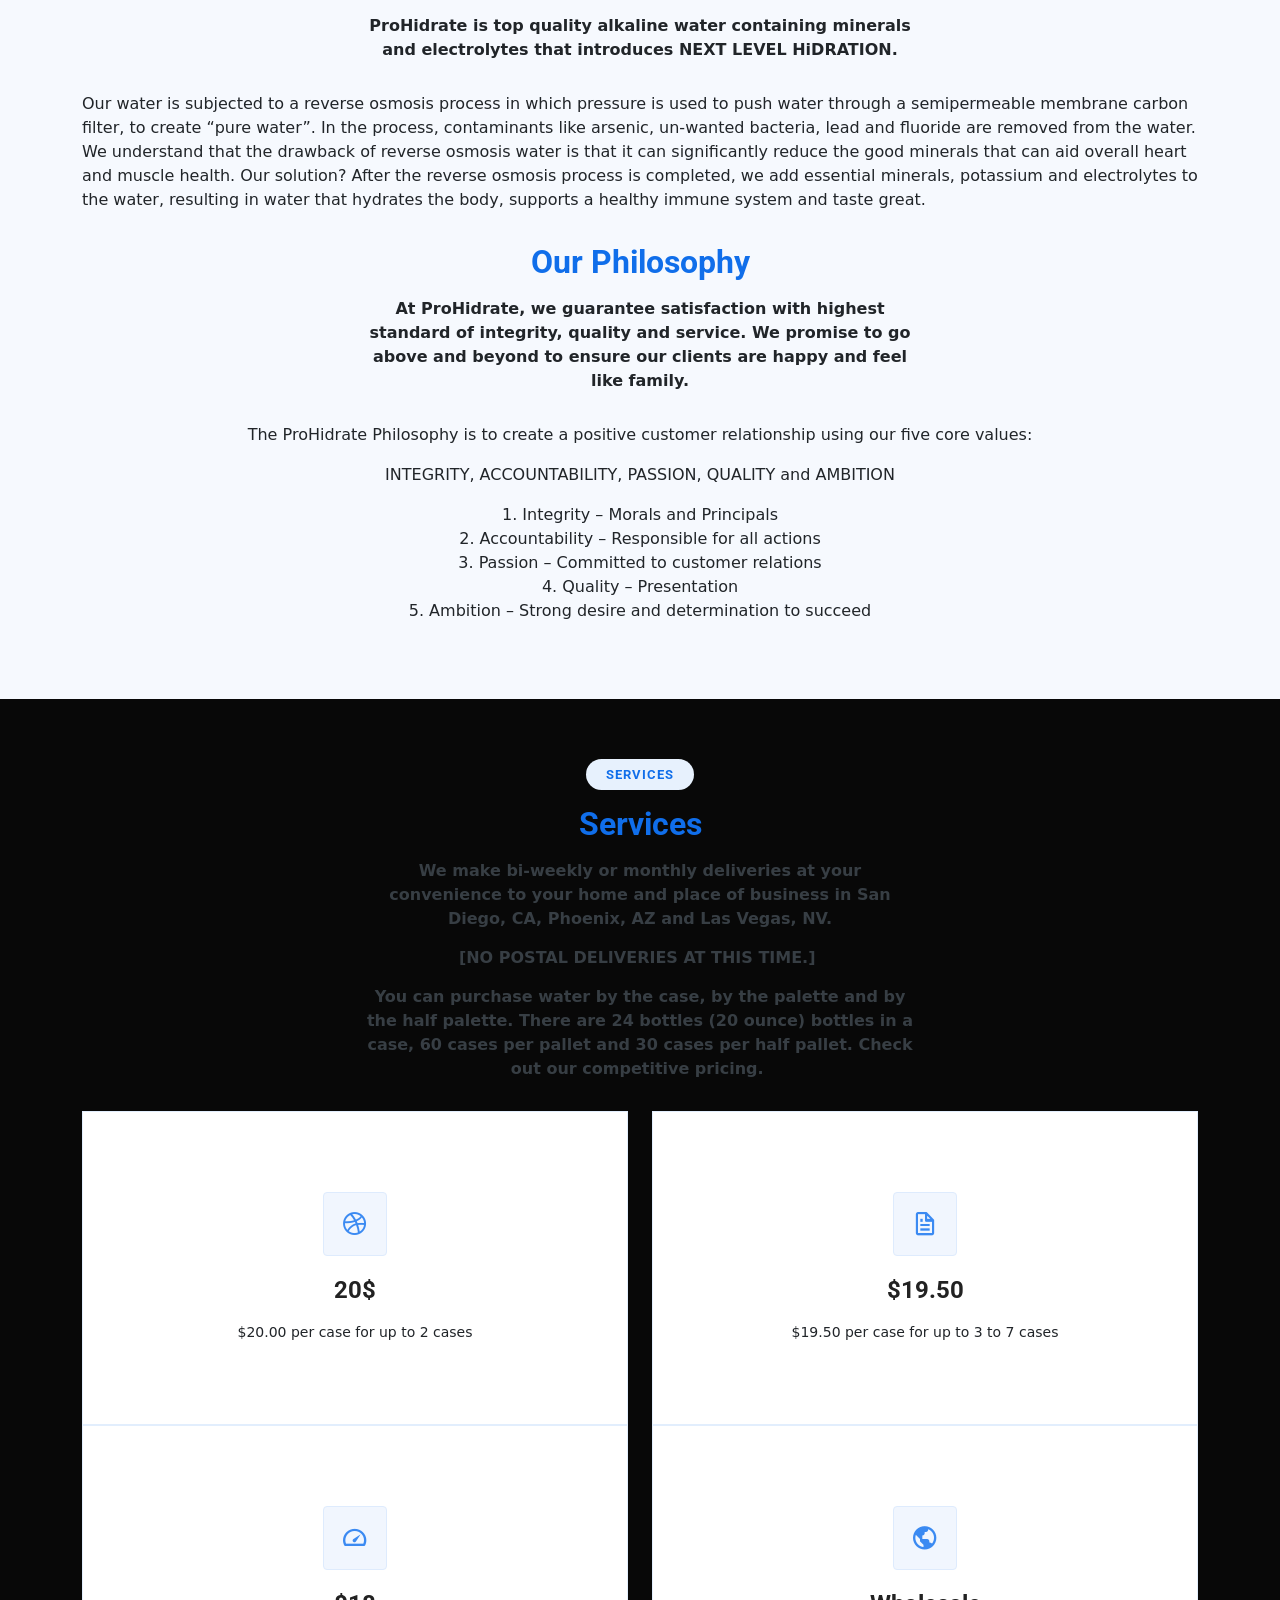
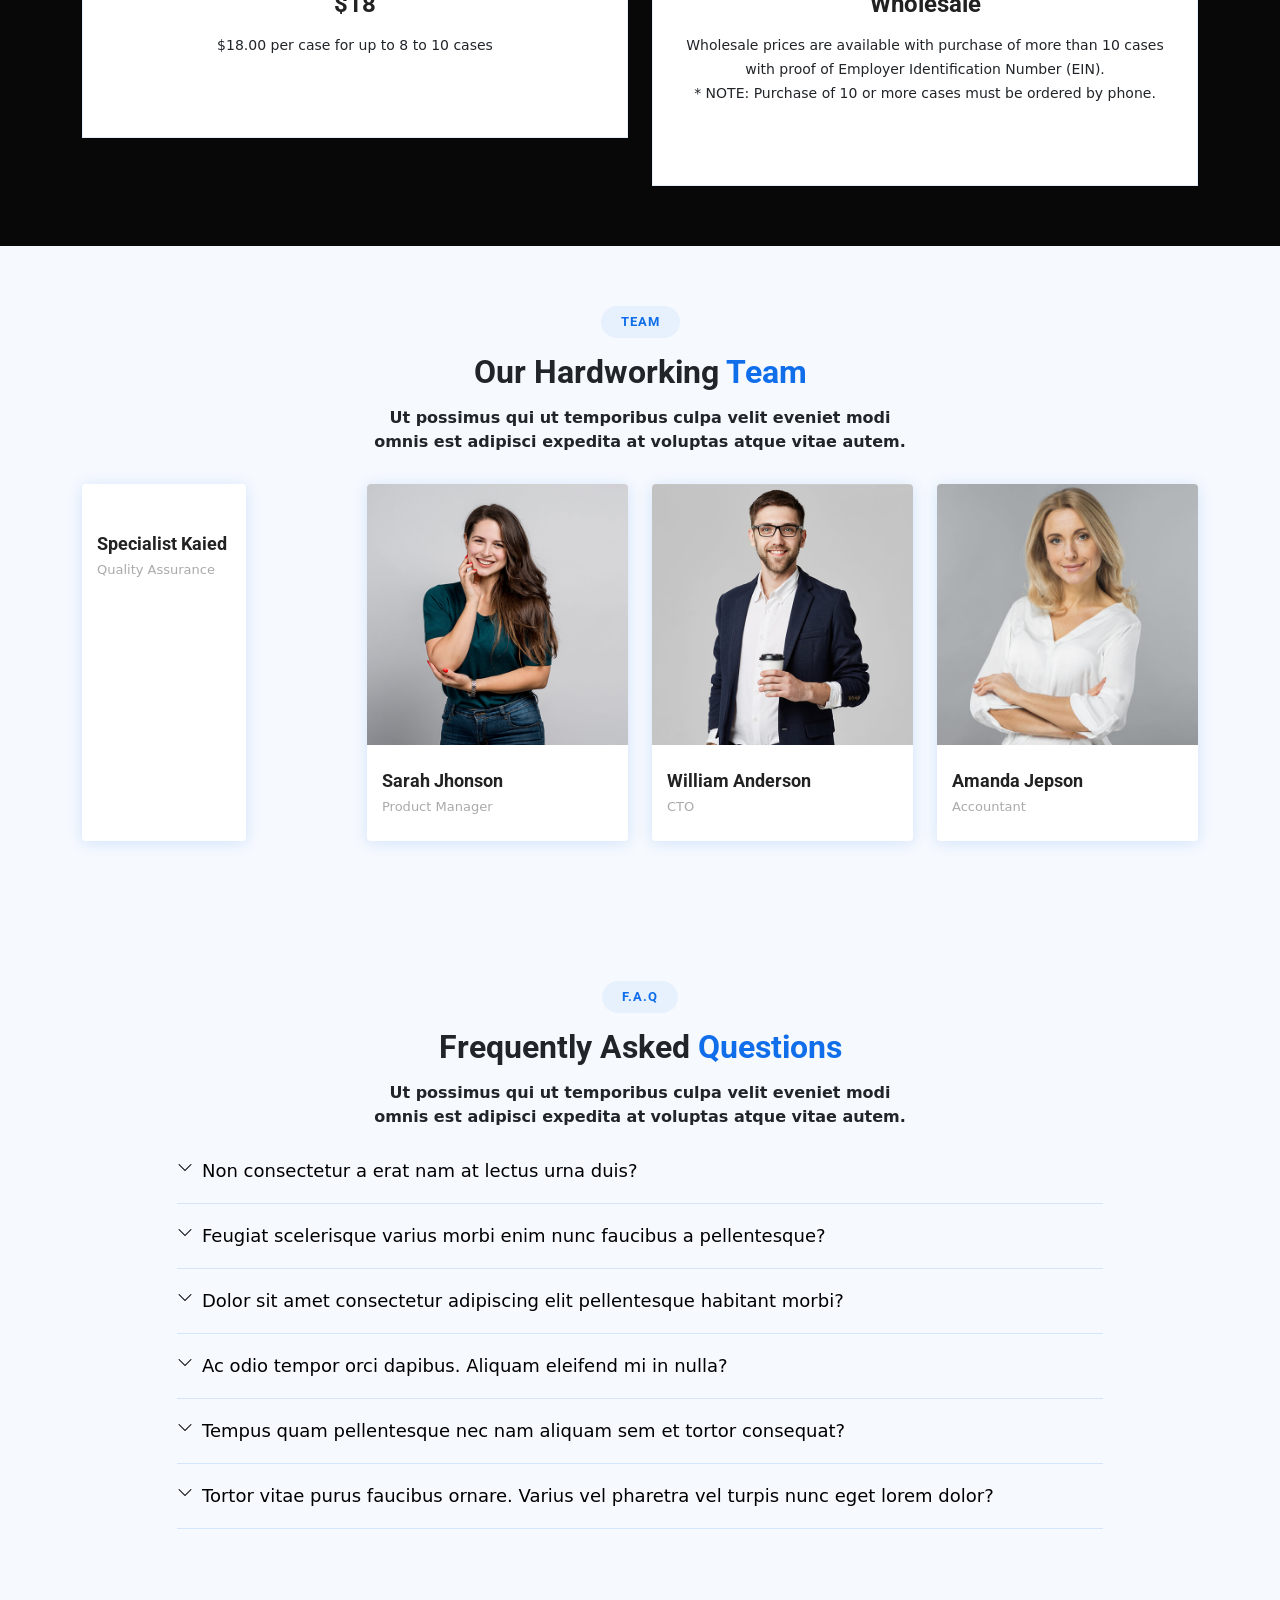
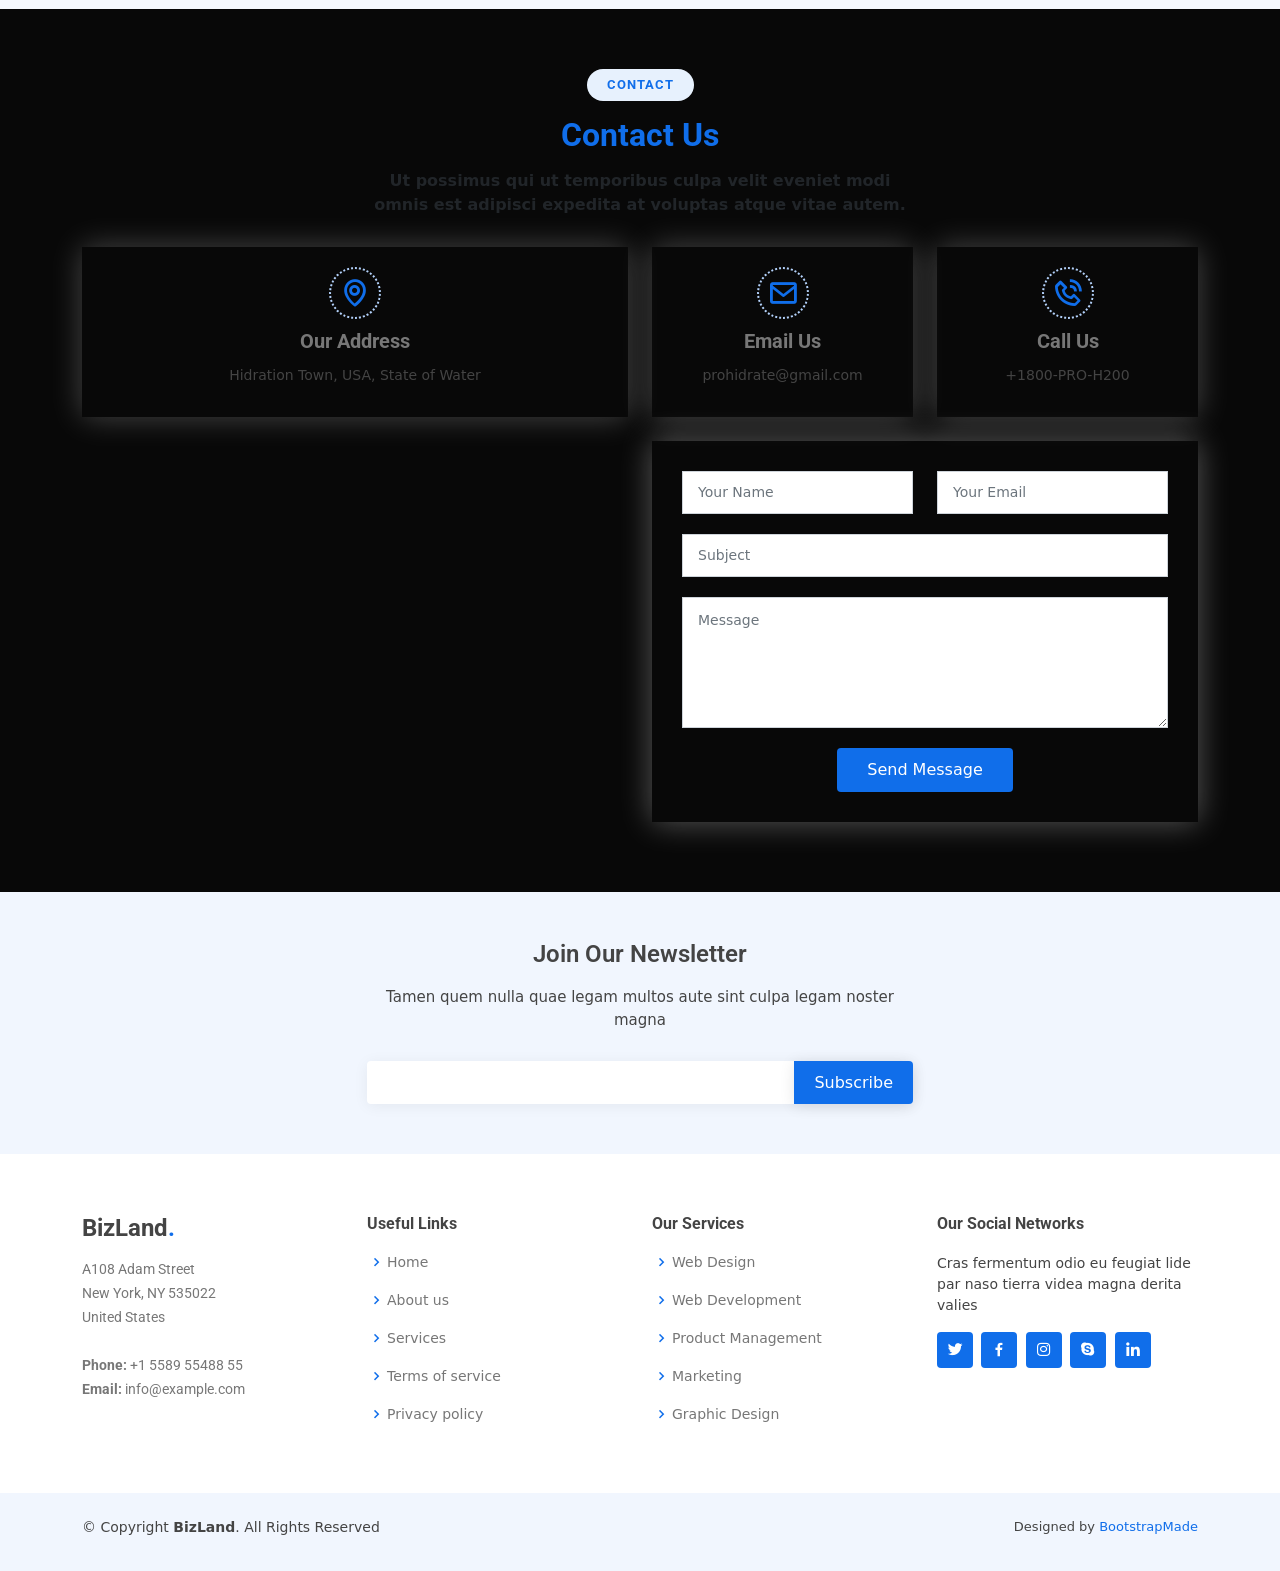
==== commit c68f5433: "updated contact" ====
--- a/index.html
+++ b/index.html
@@ -169,7 +169,7 @@
               <div class="progress-bar-wrap">                <div class="progress-bar" role="progressbar" aria-valuenow="90" aria-valuemin="0" aria-valuemax="100"></div>              </div>            </div>            <div class="progress">              <span class="skill">Photoshop <i class="val">55%</i></span>              <div class="progress-bar-wrap">
                 <div class="progress-bar" role="progressbar" aria-valuenow="55" aria-valuemin="0" aria-valuemax="100"></div>              </div>            </div>          </div>        </div>
       </div>    </section><!-- End Skills Section -->
-      <!-- ======= Counts Section ======= -->
+      <!-- ======= Counts Section =======
       <section id="counts" class="counts">
         <div class="container" data-aos="fade-up">
           <div class="row">
@@ -209,7 +209,7 @@
         </div>
       </section>
       <!-- End Counts Section -->
-      <!-- ======= Clients Section ======= -->
+      <!-- ======= Clients Section =======
       <section id="clients" class="clients section-bg">
         <div class="container" data-aos="zoom-in">
           <div class="row">
@@ -284,90 +284,7 @@
         </div>
       </section>
       <!-- End Services Section -->
-      <!-- ======= Testimonials Section ======= -->
-      <section id="testimonials" class="testimonials">
-        <div class="container" data-aos="zoom-in">
-          <div class="testimonials-slider swiper-container" data-aos="fade-up" data-aos-delay="100">
-            <div class="swiper-wrapper">
-              <div class="swiper-slide">
-                <div class="testimonial-item"> <img src="assets/img/testimonials/testimonials-1.jpg"
-
-                    class="testimonial-img" alt="">
-                  <h3>Saul Goodman</h3>
-                  <h4>Ceo &amp; Founder</h4>
-                  <p> <i class="bx bxs-quote-alt-left quote-icon-left"></i>
-                    Proin iaculis purus consequat sem cure digni ssim donec
-                    porttitora entum suscipit rhoncus. Accusantium quam,
-                    ultricies eget id, aliquam eget nibh et. Maecen aliquam,
-                    risus at semper. <i class="bx bxs-quote-alt-right quote-icon-right"></i>
-                  </p>
-                </div>
-              </div>
-              <!-- End testimonial item -->
-              <div class="swiper-slide">
-                <div class="testimonial-item"> <img src="assets/img/testimonials/testimonials-2.jpg"
-
-                    class="testimonial-img" alt="">
-                  <h3>Sara Wilsson</h3>
-                  <h4>Designer</h4>
-                  <p> <i class="bx bxs-quote-alt-left quote-icon-left"></i>
-                    Export tempor illum tamen malis malis eram quae irure esse
-                    labore quem cillum quid cillum eram malis quorum velit fore
-                    eram velit sunt aliqua noster fugiat irure amet legam anim
-                    culpa. <i class="bx bxs-quote-alt-right quote-icon-right"></i>
-                  </p>
-                </div>
-              </div>
-              <!-- End testimonial item -->
-              <div class="swiper-slide">
-                <div class="testimonial-item"> <img src="assets/img/testimonials/testimonials-3.jpg"
-
-                    class="testimonial-img" alt="">
-                  <h3>Jena Karlis</h3>
-                  <h4>Store Owner</h4>
-                  <p> <i class="bx bxs-quote-alt-left quote-icon-left"></i>
-                    Enim nisi quem export duis labore cillum quae magna enim
-                    sint quorum nulla quem veniam duis minim tempor labore quem
-                    eram duis noster aute amet eram fore quis sint minim. <i class="bx bxs-quote-alt-right quote-icon-right"></i>
-                  </p>
-                </div>
-              </div>
-              <!-- End testimonial item -->
-              <div class="swiper-slide">
-                <div class="testimonial-item"> <img src="assets/img/testimonials/testimonials-4.jpg"
-
-                    class="testimonial-img" alt="">
-                  <h3>Matt Brandon</h3>
-                  <h4>Freelancer</h4>
-                  <p> <i class="bx bxs-quote-alt-left quote-icon-left"></i>
-                    Fugiat enim eram quae cillum dolore dolor amet nulla culpa
-                    multos export minim fugiat minim velit minim dolor enim duis
-                    veniam ipsum anim magna sunt elit fore quem dolore labore
-                    illum veniam. <i class="bx bxs-quote-alt-right quote-icon-right"></i>
-                  </p>
-                </div>
-              </div>
-              <!-- End testimonial item -->
-              <div class="swiper-slide">
-                <div class="testimonial-item"> <img src="assets/img/testimonials/testimonials-5.jpg"
-
-                    class="testimonial-img" alt="">
-                  <h3>John Larson</h3>
-                  <h4>Entrepreneur</h4>
-                  <p> <i class="bx bxs-quote-alt-left quote-icon-left"></i>
-                    Quis quorum aliqua sint quem legam fore sunt eram irure
-                    aliqua veniam tempor noster veniam enim culpa labore duis
-                    sunt culpa nulla illum cillum fugiat legam esse veniam culpa
-                    fore nisi cillum quid. <i class="bx bxs-quote-alt-right quote-icon-right"></i>
-                  </p>
-                </div>
-              </div>
-              <!-- End testimonial item --> </div>
-            <div class="swiper-pagination"></div>
-          </div>
-        </div>
-      </section>
-      <!-- End Testimonials Section -->
+
       <!-- ======= Team Section ======= -->
       <section id="team" class="team section-bg">
         <div class="container" data-aos="fade-up">
@@ -579,19 +496,19 @@
             <div class="col-lg-6">
               <div class="info-box mb-4"> <i class="bx bx-map"></i>
                 <h3>Our Address</h3>
-                <p>A108 Adam Street, New York, NY 535022</p>
+                <p>Hidration Town, USA, State of Water</p>
               </div>
             </div>
             <div class="col-lg-3 col-md-6">
               <div class="info-box  mb-4"> <i class="bx bx-envelope"></i>
                 <h3>Email Us</h3>
-                <p>contact@example.com</p>
+                <p>prohidrate@gmail.com</p>
               </div>
             </div>
             <div class="col-lg-3 col-md-6">
               <div class="info-box  mb-4"> <i class="bx bx-phone-call"></i>
                 <h3>Call Us</h3>
-                <p>+1 5589 55488 55</p>
+                <p>+1800-PRO-H200</p>
               </div>
             </div>
           </div>
--- a/assets/css/style.css
+++ b/assets/css/style.css
@@ -1,2099 +1,2189 @@
-<html>
-  <head>
-    <meta http-equiv="content-type" content="text/html; charset=windows-1252">
-    <link rel="alternate stylesheet" type="text/css" href="resource://gre-resources/plaintext.css"-
-      title="Wrap Long Lines">
-  </head>
-  <body>
-    <pre>&lt;html&gt;
-  &lt;head&gt;
-    &lt;meta http-equiv="content-type" content="text/html; charset=windows-1252"&gt;
-    &lt;link rel="alternate stylesheet" type="text/css" href="resource://gre-resources/plaintext.css"
-
-      title="Wrap Long Lines"&gt;
-  &lt;/head&gt;
-  &lt;body&gt;
-    &lt;pre&gt;/**
-* Template Name: BizLand - v3.3.0
-* Template URL: https://bootstrapmade.com/bizland-bootstrap-business-template/
-* Author: BootstrapMade.com
-* License: https://bootstrapmade.com/license/
-*/
-
-/*--------------------------------------------------------------
-# General
---------------------------------------------------------------*/
-body {
-  font-family: "Open Sans", sans-serif;
-  color: #000000;
-}
-
-a {
-  color: #106eea;
-  text-decoration: none;
-}
-
-a:hover {
-  color: #3b8af2;
-  text-decoration: none;
-}
-
-h1, h2, h3, h4, h5, h6 {
-  font-family: "Roboto", sans-serif;
-}
-
-/*--------------------------------------------------------------
-# Preloader
---------------------------------------------------------------*/
-#preloader {
-  position: fixed;
-  top: 0;
-  left: 0;
-  right: 0;
-  bottom: 0;
-  z-index: 9999;
-  overflow: hidden;
-  background: #fff;
-}
-
-#preloader:before {
-  content: "";
-  position: fixed;
-  top: calc(50% - 30px);
-  left: calc(50% - 30px);
-  border: 6px solid #106eea;
-  border-top-color: #e2eefd;
-  border-radius: 50%;
-  width: 60px;
-  height: 60px;
-  -webkit-animation: animate-preloader 1s linear infinite;
-  animation: animate-preloader 1s linear infinite;
-}
-
-@-webkit-keyframes animate-preloader {
-  0% {
-    transform: rotate(0deg);
-  }
-  100% {
-    transform: rotate(360deg);
-  }
-}
-
-@keyframes animate-preloader {
-  0% {
-    transform: rotate(0deg);
-  }
-  100% {
-    transform: rotate(360deg);
-  }
-}
-
-/*--------------------------------------------------------------
-# Back to top button
---------------------------------------------------------------*/
-.back-to-top {
-  position: fixed;
-  visibility: hidden;
-  opacity: 0;
-  right: 15px;
-  bottom: 15px;
-  z-index: 996;
-  background: #106eea;
-  width: 40px;
-  height: 40px;
-  border-radius: 4px;
-  transition: all 0.4s;
-}
-
-.back-to-top i {
-  font-size: 28px;
-  color: #fff;
-  line-height: 0;
-}
-
-.back-to-top:hover {
-  background: #3284f1;
-  color: #fff;
-}
-
-.back-to-top.active {
-  visibility: visible;
-  opacity: 1;
-}
-
-/*--------------------------------------------------------------
-# Disable aos animation delay on mobile devices
---------------------------------------------------------------*/
-@media screen and (max-width: 768px) {
-  [data-aos-delay] {
-    transition-delay: 0 !important;
-  }
-}
-
-/*--------------------------------------------------------------
-# Top Bar
---------------------------------------------------------------*/
-#topbar {
-  background: #080808;
-  height: 40px;
-  font-size: 14px;
-  transition: all 0.5s;
-  color: #080808;
-  padding: 0;
-}
-
-#topbar .contact-info i {
-  font-style: normal;
-  color: #ACB1AB;
-}
-
-#topbar .contact-info i a, #topbar .contact-info i span {
-  padding-left: 5px;
-  color: #ACB1AB;
-}
-
-#topbar .contact-info i a {
-  line-height: 0;
-  transition: 0.3s;
-  transition: 0.3s;
-}
-
-#topbar .contact-info i a:hover {
-  color: #fff;
-  text-decoration: underline;
-}
-
-#topbar .social-links a {
-  color: rgba(255, 255, 255, 0.7);
-  line-height: 0;
-  transition: 0.3s;
-  margin-left: 20px;
-}
-
-#topbar .social-links a:hover {
-  color: white;
-}
-
-/*--------------------------------------------------------------
-# Header
---------------------------------------------------------------*/
-#header {
-  background: #080808;
-  transition: all 0.5s;
-  z-index: 997;
-  height: 86px;
-  box-shadow: 0px 2px 15px rgba(0, 0, 0, 0.1);
-}
-
-#header.fixed-top {
-  height: 70px;
-}
-
-#header .logo {
-  font-size: 30px;
-  margin: 0;
-  padding: 0;
-  line-height: 1;
-  font-weight: 600;
-  letter-spacing: 0.8px;
-  font-family: "Poppins", sans-serif;
-}
-
-#header .logo a {
-  color: #222222;
-}
-
-#header .logo a span {
-  color: #106eea;
-}
-
-#header .logo img {
-  max-height: 40px;
-}
-
-.scrolled-offset {
-  margin-top: 70px;
-}
-
-/*--------------------------------------------------------------
-# Navigation Menu
---------------------------------------------------------------*/
-/**
-* Desktop Navigation 
-*/
-.navbar {
-  padding: 0;
-}
-
-.navbar ul {
-  margin: 0;
-  padding: 0;
-  display: flex;
-  list-style: none;
-  align-items: center;
-}
-
-.navbar li {
-  position: relative;
-}
-
-.navbar &amp;gt; ul &amp;gt; li {
-  white-space: nowrap;
-  padding: 10px 0 10px 28px;
-}
-
-.navbar a, .navbar a:focus {
-  display: flex;
-  align-items: center;
-  justify-content: space-between;
-  padding: 0 3px;
-  font-size: 15px;
-  font-weight: 600;
-  color: #222222;
-  white-space: nowrap;
-  transition: 0.3s;
-  position: relative;
-}
-
-.navbar a i, .navbar a:focus i {
-  font-size: 12px;
-  line-height: 0;
-  margin-left: 5px;
-}
-
-.navbar &amp;gt; ul &amp;gt; li &amp;gt; a:before {
-  content: "";
-  position: absolute;
-  width: 100%;
-  height: 2px;
-  bottom: -6px;
-  left: 0;
-  background-color: #106eea;
-  visibility: hidden;
-  width: 0px;
-  transition: all 0.3s ease-in-out 0s;
-}
-
-.navbar a:hover:before, .navbar li:hover &amp;gt; a:before, .navbar .active:before {
-  visibility: visible;
-  width: 100%;
-}
-
-.navbar a:hover, .navbar .active, .navbar .active:focus, .navbar li:hover &amp;gt; a {
-  color: #106eea;
-}
-
-.navbar .dropdown ul {
-  display: block;
-  position: absolute;
-  left: 28px;
-  top: calc(100% + 30px);
-  margin: 0;
-  padding: 10px 0;
-  z-index: 99;
-  opacity: 0;
-  visibility: hidden;
-  background: #fff;
-  box-shadow: 0px 0px 30px rgba(127, 137, 161, 0.25);
-  transition: 0.3s;
-}
-
-.navbar .dropdown ul li {
-  min-width: 200px;
-}
-
-.navbar .dropdown ul a {
-  padding: 10px 20px;
-  font-weight: 400;
-}
-
-.navbar .dropdown ul a i {
-  font-size: 12px;
-}
-
-.navbar .dropdown ul a:hover, .navbar .dropdown ul .active:hover, .navbar .dropdown ul li:hover &amp;gt; a {
-  color: #106eea;
-}
-
-.navbar .dropdown:hover &amp;gt; ul {
-  opacity: 1;
-  top: 100%;
-  visibility: visible;
-}
-
-.navbar .dropdown .dropdown ul {
-  top: 0;
-  left: calc(100% - 30px);
-  visibility: hidden;
-}
-
-.navbar .dropdown .dropdown:hover &amp;gt; ul {
-  opacity: 1;
-  top: 0;
-  left: 100%;
-  visibility: visible;
-}
-
-@media (max-width: 1366px) {
-  .navbar .dropdown .dropdown ul {
-    left: -90%;
-  }
-  .navbar .dropdown .dropdown:hover &amp;gt; ul {
-    left: -100%;
-  }
-}
-
-/**
-* Mobile Navigation 
-*/
-.mobile-nav-toggle {
-  color: #DEE0DE;
-  font-size: 28px;
-  cursor: pointer;
-  display: none;
-  line-height: 0;
-  transition: 0.5s;
-}
-
-.mobile-nav-toggle.bi-x {
-  color: #fff;
-}
-
-@media (max-width: 991px) {
-  .mobile-nav-toggle {
-    display: block;
-  }
-  .navbar ul {
-    display: none;
-  }
-}
-
-.navbar-mobile {
-  position: fixed;
-  overflow: hidden;
-  top: 0;
-  right: 0;
-  left: 0;
-  bottom: 0;
-  background: rgba(9, 9, 9, 0.9);
-  transition: 0.3s;
-  z-index: 999;
-}
-
-.navbar-mobile .mobile-nav-toggle {
-  position: absolute;
-  top: 15px;
-  right: 15px;
-}
-
-.navbar-mobile ul {
-  display: block;
-  position: absolute;
-  top: 55px;
-  right: 15px;
-  bottom: 15px;
-  left: 15px;
-  padding: 10px 0;
-  background-color: #fff;
-  overflow-y: auto;
-  transition: 0.3s;
-}
-
-.navbar-mobile a {
-  padding: 10px 20px;
-  font-size: 15px;
-  color: #222222;
-}
-
-.navbar-mobile &amp;gt; ul &amp;gt; li {
-  padding: 0;
-}
-
-.navbar-mobile a:hover:before, .navbar-mobile li:hover &amp;gt; a:before, .navbar-mobile .active:before {
-  visibility: hidden;
-}
-
-.navbar-mobile a:hover, .navbar-mobile .active, .navbar-mobile li:hover &amp;gt; a {
-  color: #106eea;
-}
-
-.navbar-mobile .getstarted {
-  margin: 15px;
-}
-
-.navbar-mobile .dropdown ul {
-  position: static;
-  display: none;
-  margin: 10px 20px;
-  padding: 10px 0;
-  z-index: 99;
-  opacity: 1;
-  visibility: visible;
-  background: #fff;
-  box-shadow: 0px 0px 30px rgba(127, 137, 161, 0.25);
-}
-
-.navbar-mobile .dropdown ul li {
-  min-width: 200px;
-}
-
-.navbar-mobile .dropdown ul a {
-  padding: 10px 20px;
-}
-
-.navbar-mobile .dropdown ul a i {
-  font-size: 12px;
-}
-
-.navbar-mobile .dropdown ul a:hover, .navbar-mobile .dropdown ul .active:hover, .navbar-mobile .dropdown ul li:hover &amp;gt; a {
-  color: #106eea;
-}
-
-.navbar-mobile .dropdown &amp;gt; .dropdown-active {
-  display: block;
-}
-
-
-
-/*----------------------
-NAVBAR ADD
-------------------------
-
-/* Main menu */
-
-#menu
-{
-	width: 100%;
-	margin: 0px auto;
-	padding: 0px 0 0 0;
-	list-style: none;  
-	background: #111;
-	background: -moz-linear-gradient(#444, #111); 
-    background: -webkit-gradient(linear,left bottom,left top,color-stop(0, #111),color-stop(1, #444));	
-	background: -webkit-linear-gradient(#444, #111);	
-	background: -o-linear-gradient(#444, #111);
-	background: -ms-linear-gradient(#444, #111);
-	background: linear-gradient(#444, #111);
-	/*-moz-border-radius: 50px;
-	border-radius: 50px;*/
-	-moz-box-shadow: 0 2px 1px #9c9c9c;
-	-webkit-box-shadow: 0 2px 1px #9c9c9c;
-	box-shadow: 0 2px 1px #9c9c9c;
-}
-
-#menu li
-{
-	float: left;
-	padding: 0 0 10px 0;
-	position: relative;
-	line-height: 0;
-}
-#menu .social
-{
-	float: right;
-	right:20px;
-    width:50px;
-}
-
-#menu a 
-{
-	float: left;
-	height: 30px;
-	padding: 0 17px;
-	color: #999;
-	/*text-transform: uppercase;*/
-	font: 20px/30px Arial, Helvetica;
-	text-decoration: none;
-	text-shadow: 0 1px 0 #000;
-}
-
-#menu li:hover &amp;gt; a
-{
-	color: #fafafa;
-}
-
-*html #menu li a:hover /* IE6 */
-{
-	color: #fafafa;
-}
-
-#menu li:hover &amp;gt; ul
-{
-	display: block;
-}
-
-/* Sub-menu */
-
-#menu ul
-{
-    list-style: none;
-    margin: 0;
-    padding: 0;    
-    display: none;
-    position: absolute;
-    top: 35px;
-    left: 0;
-    z-index: 99999;    
-    background: #444;
-    background: -moz-linear-gradient(#444, #111);
-    background: -webkit-gradient(linear,left bottom,left top,color-stop(0, #111),color-stop(1, #444));
-    background: -webkit-linear-gradient(#444, #111);    
-    background: -o-linear-gradient(#444, #111);	
-    background: -ms-linear-gradient(#444, #111);	
-    background: linear-gradient(#444, #111);
-    -moz-box-shadow: 0 0 2px rgba(255,255,255,.5);
-    -webkit-box-shadow: 0 0 2px rgba(255,255,255,.5);
-    box-shadow: 0 0 2px rgba(255,255,255,.5);	
-    -moz-border-radius: 5px;
-    border-radius: 5px;
-}
-
-#menu ul ul
-{
-  top: 0;
-  left: 200px;
-
-}
-
-#menu ul li
-{
-    float: none;
-    margin: 0;
-    padding: 0;
-    display: block;  
-    -moz-box-shadow: 0 1px 0 #111111, 0 2px 0 #777777;
-    -webkit-box-shadow: 0 1px 0 #111111, 0 2px 0 #777777;
-    box-shadow: 0 1px 0 #111111, 0 2px 0 #777777;
-    
-}
-
-#menu ul li:last-child
-{   
-    -moz-box-shadow: none;
-    -webkit-box-shadow: none;
-    box-shadow: none;    
-}
-
-#menu ul a
-{    
-    padding: 10px;
-	height: 10px;
-	width: 190px;
-	height: auto;
-    line-height: 1;
-    display: block;
-    white-space: nowrap;
-    float: none;
-	text-transform: none;
-}
-
-*html #menu ul a /* IE6 */
-{    
-	height: 10px;
-}
-
-*:first-child+html #menu ul a /* IE7 */
-{    
-	height: 10px;
-}
-
-#menu ul a:hover
-{
-    background: #0186ba;
-	background: -moz-linear-gradient(#04acec,  #0186ba);	
-	background: -webkit-gradient(linear, left top, left bottom, from(#04acec), to(#0186ba));
-	background: -webkit-linear-gradient(#04acec,  #0186ba);
-	background: -o-linear-gradient(#04acec,  #0186ba);
-	background: -ms-linear-gradient(#04acec,  #0186ba);
-	background: linear-gradient(#04acec,  #0186ba);
-}
-
-#menu ul li:first-child &amp;gt; a
-{
-    -moz-border-radius: 5px 5px 0 0;
-    border-radius: 5px 5px 0 0;
-}
-
-#menu ul li:first-child &amp;gt; a:after
-{
-    content: '';
-    position: absolute;
-    left: 30px;
-    top: -8px;
-    width: 0;
-    height: 0;
-    border-left: 5px solid transparent;
-    border-right: 5px solid transparent;
-    border-bottom: 8px solid #444;
-}
-
-#menu ul ul li:first-child a:after
-{
-    left: -8px;
-    top: 12px;
-    width: 0;
-    height: 0;
-    border-left: 0;	
-    border-bottom: 5px solid transparent;
-    border-top: 5px solid transparent;
-    border-right: 8px solid #444;
-}
-
-#menu ul li:first-child a:hover:after
-{
-    border-bottom-color: #04acec; 
-}
-
-#menu ul ul li:first-child a:hover:after
-{
-    border-right-color: #04acec; 
-    border-bottom-color: transparent; 	
-}
-
-
-#menu ul li:last-child &amp;gt; a
-{
-    -moz-border-radius: 0 0 5px 5px;
-    border-radius: 0 0 5px 5px;
-}
-
-/* Clear floated elements */
-#menu:after 
-{
-	visibility: hidden;
-	display: block;
-	font-size: 0;
-	content: " ";
-	clear: both;
-	height: 0;
-}
-
-* html #menu             { zoom: 1; } /* IE6 */
-*:first-child+html #menu { zoom: 1; } /* IE7 */
-
-/*--------------------------------------------------------------
-# Hero Section
---------------------------------------------------------------*/
-&lt;br&gt;#heroVideo {&lt;br&gt;  position: fixed;
-  right: 0;
-  bottom: 0;
-  min-width: 100%;
-  min-height: auto;
-}
-&lt;br&gt;&lt;br&gt;#hero {
-  width: 100%;
-  height: 75vh;&lt;br&gt;  bottom:0;
-  background: url("../assets/vid/herovid.webm") top left;
-  position: relative;
-}
-
-
-
-#hero .container {
-  position: relative;
-}
-
-#hero h1 {
-  margin: 0;
-  font-size: 48px;
-  font-weight: 700;
-  line-height: 56px;
-  color: #222222;
-  font-family: "Poppins", sans-serif;
-}
-
-#hero h1 span {
-  color: #106eea;
-}
-
-#hero h2 {
-  color: #555555;
-  margin: 5px 0 30px 0;
-  font-size: 24px;
-  font-weight: 400;
-}
-
-#hero .btn-get-started {
-  font-family: "Roboto", sans-serif;
-  text-transform: uppercase;
-  font-weight: 500;
-  font-size: 14px;
-  letter-spacing: 1px;
-  display: inline-block;
-  padding: 10px 28px;
-  border-radius: 4px;
-  transition: 0.5s;
-  color: #fff;
-  background: #106eea;
-}
-
-#hero .btn-get-started:hover {
-  background: #247cf0;
-}
-
-#hero .btn-watch-video {
-  font-size: 16px;
-  transition: 0.5s;
-  margin-left: 25px;
-  color: #222222;
-  font-weight: 600;
-  display: flex;
-  align-items: center;
-}
-
-#hero .btn-watch-video i {
-  color: #106eea;
-  font-size: 32px;
-  transition: 0.3s;
-  line-height: 0;
-  margin-right: 8px;
-}
-
-#hero .btn-watch-video:hover {
-  color: #106eea;
-}
-
-#hero .btn-watch-video:hover i {
-  color: #3b8af2;
-}
-
-@media (min-width: 1024px) {
-  #hero {
-    background-attachment: fixed;
-  }
-}
-
-@media (max-width: 768px) {
-  #hero {
-    height: 100vh;
-  }
-  #hero h1 {
-    font-size: 28px;
-    line-height: 36px;
-  }
-  #hero h2 {
-    font-size: 18px;
-    line-height: 24px;
-    margin-bottom: 30px;
-  }
-  #hero .btn-get-started, #hero .btn-watch-video {
-    font-size: 13px;
-  }
-}
-
-@media (max-height: 500px) {
-  #hero {
-    height: 120vh;
-  }
-}
-
-/*--------------------------------------------------------------
-# Sections General
---------------------------------------------------------------*/
-section {
-  padding: 60px 0;
-  overflow: hidden;
-}
-
-.section-bg {
-  background-color: #f6f9fe;
-}
-
-.section-title {
-  text-align: center;
-  padding-bottom: 30px;
-}
-
-.section-title h2 {
-  font-size: 13px;
-  letter-spacing: 1px;
-  font-weight: 700;
-  padding: 8px 20px;
-  margin: 0;
-  background: #e7f1fd;
-  color: #106eea;
-  display: inline-block;
-  text-transform: uppercase;
-  border-radius: 50px;
-}
-
-.section-title h3 {
-  margin: 15px 0 0 0;
-  font-size: 32px;
-  font-weight: 700;
-}
-
-.section-title h3 span {
-  color: #106eea;
-}
-
-.section-title p {
-  margin: 15px auto 0 auto;
-  font-weight: 600;
-}
-
-@media (min-width: 1024px) {
-  .section-title p {
-    width: 50%;
-  }
-}
-
-/*--------------------------------------------------------------
-# Breadcrumbs
---------------------------------------------------------------*/
-.breadcrumbs {
-  padding: 20px 0;
-  background-color: #f1f6fe;
-  min-height: 40px;
-}
-
-.breadcrumbs h2 {
-  font-size: 24px;
-  font-weight: 300;
-  margin: 0;
-}
-
-@media (max-width: 992px) {
-  .breadcrumbs h2 {
-    margin: 0 0 10px 0;
-  }
-}
-
-.breadcrumbs ol {
-  display: flex;
-  flex-wrap: wrap;
-  list-style: none;
-  padding: 0;
-  margin: 0;
-  font-size: 14px;
-}
-
-.breadcrumbs ol li + li {
-  padding-left: 10px;
-}
-
-.breadcrumbs ol li + li::before {
-  display: inline-block;
-  padding-right: 10px;
-  color: #6c757d;
-  content: "/";
-}
-
-@media (max-width: 768px) {
-  .breadcrumbs .d-flex {
-    display: block !important;
-  }
-  .breadcrumbs ol {
-    display: block;
-  }
-  .breadcrumbs ol li {
-    display: inline-block;
-  }
-}
-
-/*--------------------------------------------------------------
-# Featured Services
---------------------------------------------------------------*/
-.featured-services .icon-box {
-  padding: 30px;
-  position: relative;
-  overflow: hidden;
-  background: #fff;
-  box-shadow: 0 0 29px 0 rgba(68, 88, 144, 0.12);
-  transition: all 0.3s ease-in-out;
-  border-radius: 8px;
-  z-index: 1;
-}
-
-.featured-services .icon-box::before {
-  content: '';
-  position: absolute;
-  background: #cbe0fb;
-  right: 0;
-  left: 0;
-  bottom: 0;
-  top: 100%;
-  transition: all 0.3s;
-  z-index: -1;
-}
-
-.featured-services .icon-box:hover::before {
-  background: #106eea;
-  top: 0;
-  border-radius: 0px;
-}
-
-.featured-services .icon {
-  margin-bottom: 15px;
-}
-
-.featured-services .icon i {
-  font-size: 48px;
-  line-height: 1;
-  color: #106eea;
-  transition: all 0.3s ease-in-out;
-}
-
-.featured-services .title {
-  font-weight: 700;
-  margin-bottom: 15px;
-  font-size: 18px;
-}
-
-.featured-services .title a {
-  color: #111;
-}
-
-.featured-services .description {
-  font-size: 15px;
-  line-height: 28px;
-  margin-bottom: 0;
-}
-
-.featured-services .icon-box:hover .title a, .featured-services .icon-box:hover .description {
-  color: #fff;
-}
-
-.featured-services .icon-box:hover .icon i {
-  color: #fff;
-}
-
-/*--------------------------------------------------------------
-# About
---------------------------------------------------------------*/
-.about .content h3 {
-  font-weight: 600;
-  font-size: 26px;
-}
-
-.about .content ul {
-  list-style: none;
-  padding: 0;
-}
-
-.about .content ul li {
-  display: flex;
-  align-items: flex-start;
-  margin-bottom: 35px;
-}
-
-.about .content ul li:first-child {
-  margin-top: 35px;
-}
-
-.about .content ul i {
-  background: #fff;
-  box-shadow: 0px 6px 15px rgba(16, 110, 234, 0.12);
-  font-size: 24px;
-  padding: 20px;
-  margin-right: 15px;
-  color: #106eea;
-  border-radius: 50px;
-}
-
-.about .content ul h5 {
-  font-size: 18px;
-  color: #555555;
-}
-
-.about .content ul p {
-  font-size: 15px;
-}
-
-.about .content p:last-child {
-  margin-bottom: 0;
-}
-
-/*--------------------------------------------------------------
-# Skills
---------------------------------------------------------------*/
-.skills .progress {
-  height: 60px;
-  display: block;
-  background: none;
-  border-radius: 0;
-}
-
-.skills .progress .skill {
-  padding: 0;
-  margin: 0 0 6px 0;
-  text-transform: uppercase;
-  display: block;
-  font-weight: 600;
-  font-family: "Poppins", sans-serif;
-  color: #222222;
-}
-
-.skills .progress .skill .val {
-  float: right;
-  font-style: normal;
-}
-
-.skills .progress-bar-wrap {
-  background: #e2eefd;
-  height: 10px;
-}
-
-.skills .progress-bar {
-  width: 1px;
-  height: 10px;
-  transition: .9s;
-  background-color: #106eea;
-}
-
-/*--------------------------------------------------------------
-# Counts
---------------------------------------------------------------*/
-.counts {
-  padding: 70px 0 60px;
-}
-
-.counts .count-box {
-  padding: 30px 30px 25px 30px;
-  width: 100%;
-  position: relative;
-  text-align: center;
-  background: #f1f6fe;
-}
-
-.counts .count-box i {
-  position: absolute;
-  top: -28px;
-  left: 50%;
-  transform: translateX(-50%);
-  font-size: 24px;
-  background: #106eea;
-  color: #fff;
-  width: 56px;
-  height: 56px;
-  line-height: 0;
-  border-radius: 50px;
-  border: 5px solid #fff;
-  display: inline-flex;
-  align-items: center;
-  justify-content: center;
-}
-
-.counts .count-box span {
-  font-size: 36px;
-  display: block;
-  font-weight: 600;
-  color: #062b5b;
-}
-
-.counts .count-box p {
-  padding: 0;
-  margin: 0;
-  font-family: "Roboto", sans-serif;
-  font-size: 14px;
-}
-
-/*--------------------------------------------------------------
-# Clients
---------------------------------------------------------------*/
-.clients {
-  padding: 15px 0;
-  text-align: center;
-}
-
-.clients img {
-  max-width: 45%;
-  transition: all 0.4s ease-in-out;
-  display: inline-block;
-  padding: 15px 0;
-}
-
-.clients img:hover {
-  transform: scale(1.15);
-}
-
-@media (max-width: 768px) {
-  .clients img {
-    max-width: 40%;
-  }
-}
-
-/*--------------------------------------------------------------
-# Services
---------------------------------------------------------------*/
-.services .icon-box {
-  text-align: center;
-  border: 1px solid #e2eefd;
-  padding: 80px 20px;
-  transition: all ease-in-out 0.3s;
-  background: #fff;
-}
-
-.services .icon-box .icon {
-  margin: 0 auto;
-  width: 64px;
-  height: 64px;
-  background: #f1f6fe;
-  border-radius: 4px;
-  border: 1px solid #deebfd;
-  display: flex;
-  align-items: center;
-  justify-content: center;
-  margin-bottom: 20px;
-  transition: ease-in-out 0.3s;
-}
-
-.services .icon-box .icon i {
-  color: #3b8af2;
-  font-size: 28px;
-  transition: ease-in-out 0.3s;
-}
-
-.services .icon-box h4 {
-  font-weight: 700;
-  margin-bottom: 15px;
-  font-size: 24px;
-}
-
-.services .icon-box h4 a {
-  color: #222222;
-  transition: ease-in-out 0.3s;
-}
-
-.services .icon-box p {
-  line-height: 24px;
-  font-size: 14px;
-  margin-bottom: 0;
-}
-
-.services .icon-box:hover {
-  border-color: #fff;
-  box-shadow: 0px 0 25px 0 rgba(16, 110, 234, 0.1);
-}
-
-.services .icon-box:hover h4 a, .services .icon-box:hover .icon i {
-  color: #106eea;
-}
-
-.services .icon-box:hover .icon {
-  border-color: #106eea;
-}
-
-/*--------------------------------------------------------------
-# Testimonials
---------------------------------------------------------------*/
-.testimonials {
-  padding: 80px 0;
-  background: url("../img/testimonials-bg.jpg") no-repeat;
-  background-position: center center;
-  background-size: cover;
-  position: relative;
-}
-
-.testimonials::before {
-  content: "";
-  position: absolute;
-  left: 0;
-  right: 0;
-  top: 0;
-  bottom: 0;
-  background: rgba(0, 0, 0, 0.7);
-}
-
-.testimonials .section-header {
-  margin-bottom: 40px;
-}
-
-.testimonials .testimonial-item {
-  text-align: center;
-  color: #fff;
-}
-
-.testimonials .testimonial-item .testimonial-img {
-  width: 100px;
-  border-radius: 50%;
-  border: 6px solid rgba(255, 255, 255, 0.15);
-  margin: 0 auto;
-}
-
-.testimonials .testimonial-item h3 {
-  font-size: 20px;
-  font-weight: bold;
-  margin: 10px 0 5px 0;
-  color: #fff;
-}
-
-.testimonials .testimonial-item h4 {
-  font-size: 14px;
-  color: #ddd;
-  margin: 0 0 15px 0;
-}
-
-.testimonials .testimonial-item .quote-icon-left, .testimonials .testimonial-item .quote-icon-right {
-  color: rgba(255, 255, 255, 0.4);
-  font-size: 26px;
-}
-
-.testimonials .testimonial-item .quote-icon-left {
-  display: inline-block;
-  left: -5px;
-  position: relative;
-}
-
-.testimonials .testimonial-item .quote-icon-right {
-  display: inline-block;
-  right: -5px;
-  position: relative;
-  top: 10px;
-}
-
-.testimonials .testimonial-item p {
-  font-style: italic;
-  margin: 0 auto 15px auto;
-  color: #eee;
-}
-
-.testimonials .swiper-pagination {
-  margin-top: 20px;
-  position: relative;
-}
-
-.testimonials .swiper-pagination .swiper-pagination-bullet {
-  width: 12px;
-  height: 12px;
-  background-color: rgba(255, 255, 255, 0.5);
-  opacity: 1;
-}
-
-.testimonials .swiper-pagination .swiper-pagination-bullet-active {
-  background-color: #106eea;
-}
-
-@media (min-width: 992px) {
-  .testimonials .testimonial-item p {
-    width: 80%;
-  }
-}
-
-/*--------------------------------------------------------------
-# Portfolio
---------------------------------------------------------------*/
-.portfolio #portfolio-flters {
-  padding: 0;
-  margin: 0 auto 15px auto;
-  list-style: none;
-  text-align: center;
-  border-radius: 50px;
-  padding: 2px 15px;
-}
-
-.portfolio #portfolio-flters li {
-  cursor: pointer;
-  display: inline-block;
-  padding: 10px 15px 8px 15px;
-  font-size: 16px;
-  font-weight: 600;
-  line-height: 1;
-  text-transform: uppercase;
-  color: #444444;
-  margin-bottom: 5px;
-  transition: all 0.3s ease-in-out;
-}
-
-.portfolio #portfolio-flters li:hover, .portfolio #portfolio-flters li.filter-active {
-  color: #106eea;
-}
-
-.portfolio #portfolio-flters li:last-child {
-  margin-right: 0;
-}
-
-.portfolio .portfolio-item {
-  margin-bottom: 30px;
-}
-
-.portfolio .portfolio-item .portfolio-info {
-  opacity: 0;
-  position: absolute;
-  left: 30px;
-  right: 30px;
-  bottom: 0;
-  z-index: 3;
-  transition: all ease-in-out 0.3s;
-  background: rgba(255, 255, 255, 0.9);
-  padding: 15px;
-}
-
-.portfolio .portfolio-item .portfolio-info h4 {
-  font-size: 18px;
-  color: #fff;
-  font-weight: 600;
-  color: #222222;
-}
-
-.portfolio .portfolio-item .portfolio-info p {
-  color: #555555;
-  font-size: 14px;
-  margin-bottom: 0;
-}
-
-.portfolio .portfolio-item .portfolio-info .preview-link, .portfolio .portfolio-item .portfolio-info .details-link {
-  position: absolute;
-  right: 40px;
-  font-size: 24px;
-  top: calc(50% - 18px);
-  color: #3c3c3c;
-}
-
-.portfolio .portfolio-item .portfolio-info .preview-link:hover, .portfolio .portfolio-item .portfolio-info .details-link:hover {
-  color: #106eea;
-}
-
-.portfolio .portfolio-item .portfolio-info .details-link {
-  right: 10px;
-}
-
-.portfolio .portfolio-item .portfolio-links {
-  opacity: 0;
-  left: 0;
-  right: 0;
-  text-align: center;
-  z-index: 3;
-  position: absolute;
-  transition: all ease-in-out 0.3s;
-}
-
-.portfolio .portfolio-item .portfolio-links a {
-  color: #fff;
-  margin: 0 2px;
-  font-size: 28px;
-  display: inline-block;
-  transition: 0.3s;
-}
-
-.portfolio .portfolio-item .portfolio-links a:hover {
-  color: #6ba7f5;
-}
-
-.portfolio .portfolio-item:hover .portfolio-info {
-  opacity: 1;
-  bottom: 20px;
-}
-
-/*--------------------------------------------------------------
-# Portfolio Details
---------------------------------------------------------------*/
-.portfolio-details {
-  padding-top: 40px;
-}
-
-.portfolio-details .portfolio-details-slider img {
-  width: 100%;
-}
-
-.portfolio-details .portfolio-details-slider .swiper-pagination {
-  margin-top: 20px;
-  position: relative;
-}
-
-.portfolio-details .portfolio-details-slider .swiper-pagination .swiper-pagination-bullet {
-  width: 12px;
-  height: 12px;
-  background-color: #fff;
-  opacity: 1;
-  border: 1px solid #106eea;
-}
-
-.portfolio-details .portfolio-details-slider .swiper-pagination .swiper-pagination-bullet-active {
-  background-color: #106eea;
-}
-
-.portfolio-details .portfolio-info {
-  padding: 30px;
-  box-shadow: 0px 0 30px rgba(34, 34, 34, 0.08);
-}
-
-.portfolio-details .portfolio-info h3 {
-  font-size: 22px;
-  font-weight: 700;
-  margin-bottom: 20px;
-  padding-bottom: 20px;
-  border-bottom: 1px solid #eee;
-}
-
-.portfolio-details .portfolio-info ul {
-  list-style: none;
-  padding: 0;
-  font-size: 15px;
-}
-
-.portfolio-details .portfolio-info ul li + li {
-  margin-top: 10px;
-}
-
-.portfolio-details .portfolio-description {
-  padding-top: 30px;
-}
-
-.portfolio-details .portfolio-description h2 {
-  font-size: 26px;
-  font-weight: 700;
-  margin-bottom: 20px;
-}
-
-.portfolio-details .portfolio-description p {
-  padding: 0;
-}
-
-/*--------------------------------------------------------------
-# Team
---------------------------------------------------------------*/
-.team {
-  padding: 60px 0;
-}
-
-.team .member {
-  margin-bottom: 20px;
-  overflow: hidden;
-  border-radius: 4px;
-  background: #fff;
-  box-shadow: 0px 2px 15px rgba(16, 110, 234, 0.15);
-}
-
-.team .member .member-img {
-  position: relative;
-  overflow: hidden;
-}
-
-.team .member .social {
-  position: absolute;
-  left: 0;
-  bottom: 30px;
-  right: 0;
-  opacity: 0;
-  transition: ease-in-out 0.3s;
-  text-align: center;
-}
-
-.team .member .social a {
-  transition: color 0.3s;
-  color: #222222;
-  margin: 0 3px;
-  padding-top: 7px;
-  border-radius: 4px;
-  width: 36px;
-  height: 36px;
-  background: rgba(16, 110, 234, 0.8);
-  display: inline-block;
-  transition: ease-in-out 0.3s;
-  color: #fff;
-}
-
-.team .member .social a:hover {
-  background: #3b8af2;
-}
-
-.team .member .social i {
-  font-size: 18px;
-}
-
-.team .member .member-info {
-  padding: 25px 15px;
-}
-
-.team .member .member-info h4 {
-  font-weight: 700;
-  margin-bottom: 5px;
-  font-size: 18px;
-  color: #222222;
-}
-
-.team .member .member-info span {
-  display: block;
-  font-size: 13px;
-  font-weight: 400;
-  color: #aaaaaa;
-}
-
-.team .member .member-info p {
-  font-style: italic;
-  font-size: 14px;
-  line-height: 26px;
-  color: #777777;
-}
-
-.team .member:hover .social {
-  opacity: 1;
-  bottom: 15px;
-}
-
-/*--------------------------------------------------------------
-# Pricing
---------------------------------------------------------------*/
-.pricing .box {
-  padding: 20px;
-  background: #fff;
-  text-align: center;
-  box-shadow: 0px 0px 4px rgba(0, 0, 0, 0.12);
-  border-radius: 5px;
-  position: relative;
-  overflow: hidden;
-}
-
-.pricing .box h3 {
-  font-weight: 400;
-  margin: -20px -20px 20px -20px;
-  padding: 20px 15px;
-  font-size: 16px;
-  font-weight: 600;
-  color: #777777;
-  background: #f8f8f8;
-}
-
-.pricing .box h4 {
-  font-size: 36px;
-  color: #106eea;
-  font-weight: 600;
-  font-family: "Poppins", sans-serif;
-  margin-bottom: 20px;
-}
-
-.pricing .box h4 sup {
-  font-size: 20px;
-  top: -15px;
-  left: -3px;
-}
-
-.pricing .box h4 span {
-  color: #bababa;
-  font-size: 16px;
-  font-weight: 300;
-}
-
-.pricing .box ul {
-  padding: 0;
-  list-style: none;
-  color: #444444;
-  text-align: center;
-  line-height: 20px;
-  font-size: 14px;
-}
-
-.pricing .box ul li {
-  padding-bottom: 16px;
-}
-
-.pricing .box ul i {
-  color: #106eea;
-  font-size: 18px;
-  padding-right: 4px;
-}
-
-.pricing .box ul .na {
-  color: #ccc;
-  text-decoration: line-through;
-}
-
-.pricing .btn-wrap {
-  margin: 20px -20px -20px -20px;
-  padding: 20px 15px;
-  background: #f8f8f8;
-  text-align: center;
-}
-
-.pricing .btn-buy {
-  background: #106eea;
-  display: inline-block;
-  padding: 8px 35px 10px 35px;
-  border-radius: 4px;
-  color: #fff;
-  transition: none;
-  font-size: 14px;
-  font-weight: 400;
-  font-family: "Roboto", sans-serif;
-  font-weight: 600;
-  transition: 0.3s;
-}
-
-.pricing .btn-buy:hover {
-  background: #3b8af2;
-}
-
-.pricing .featured h3 {
-  color: #fff;
-  background: #106eea;
-}
-
-.pricing .advanced {
-  width: 200px;
-  position: absolute;
-  top: 18px;
-  right: -68px;
-  transform: rotate(45deg);
-  z-index: 1;
-  font-size: 14px;
-  padding: 1px 0 3px 0;
-  background: #106eea;
-  color: #fff;
-}
-
-/*--------------------------------------------------------------
-# Frequently Asked Questions
---------------------------------------------------------------*/
-.faq {
-  padding: 60px 0;
-}
-
-.faq .faq-list {
-  padding: 0;
-  list-style: none;
-}
-
-.faq .faq-list li {
-  border-bottom: 1px solid #d4e5fc;
-  margin-bottom: 20px;
-  padding-bottom: 20px;
-}
-
-.faq .faq-list .question {
-  display: block;
-  position: relative;
-  font-family: #106eea;
-  font-size: 18px;
-  line-height: 24px;
-  font-weight: 400;
-  padding-left: 25px;
-  cursor: pointer;
-  color: #0d58ba;
-  transition: 0.3s;
-}
-
-.faq .faq-list i {
-  font-size: 16px;
-  position: absolute;
-  left: 0;
-  top: -2px;
-}
-
-.faq .faq-list p {
-  margin-bottom: 0;
-  padding: 10px 0 0 25px;
-}
-
-.faq .faq-list .icon-show {
-  display: none;
-}
-
-.faq .faq-list .collapsed {
-  color: black;
-}
-
-.faq .faq-list .collapsed:hover {
-  color: #106eea;
-}
-
-.faq .faq-list .collapsed .icon-show {
-  display: inline-block;
-  transition: 0.6s;
-}
-
-.faq .faq-list .collapsed .icon-close {
-  display: none;
-  transition: 0.6s;
-}
-
-/*--------------------------------------------------------------
-# Contact
---------------------------------------------------------------*/
-.contact .info-box {
-  color: #444444;
-  text-align: center;
-  box-shadow: 0 0 30px rgba(214, 215, 216, 0.3);
-  padding: 20px 0 30px 0;
-}
-
-.contact .info-box i {
-  font-size: 32px;
-  color: #106eea;
-  border-radius: 50%;
-  padding: 8px;
-  border: 2px dotted #b3d1fa;
-}
-
-.contact .info-box h3 {
-  font-size: 20px;
-  color: #777777;
-  font-weight: 700;
-  margin: 10px 0;
-}
-
-.contact .info-box p {
-  padding: 0;
-  line-height: 24px;
-  font-size: 14px;
-  margin-bottom: 0;
-}
-
-.contact .php-email-form {
-  box-shadow: 0 0 30px rgba(214, 215, 216, 0.4);
-  padding: 30px;
-}
-
-.contact .php-email-form .error-message {
-  display: none;
-  color: #fff;
-  background: #ed3c0d;
-  text-align: left;
-  padding: 15px;
-  font-weight: 600;
-}
-
-.contact .php-email-form .error-message br + br {
-  margin-top: 25px;
-}
-
-.contact .php-email-form .sent-message {
-  display: none;
-  color: #fff;
-  background: #18d26e;
-  text-align: center;
-  padding: 15px;
-  font-weight: 600;
-}
-
-.contact .php-email-form .loading {
-  display: none;
-  background: #fff;
-  text-align: center;
-  padding: 15px;
-}
-
-.contact .php-email-form .loading:before {
-  content: "";
-  display: inline-block;
-  border-radius: 50%;
-  width: 24px;
-  height: 24px;
-  margin: 0 10px -6px 0;
-  border: 3px solid #18d26e;
-  border-top-color: #eee;
-  -webkit-animation: animate-loading 1s linear infinite;
-  animation: animate-loading 1s linear infinite;
-}
-
-.contact .php-email-form .form-group {
-  margin-bottom: 20px;
-}
-
-.contact .php-email-form input, .contact .php-email-form textarea {
-  border-radius: 0;
-  box-shadow: none;
-  font-size: 14px;
-}
-
-.contact .php-email-form input:focus, .contact .php-email-form textarea:focus {
-  border-color: #106eea;
-}
-
-.contact .php-email-form input {
-  padding: 10px 15px;
-}
-
-.contact .php-email-form textarea {
-  padding: 12px 15px;
-}
-
-.contact .php-email-form button[type="submit"] {
-  background: #106eea;
-  border: 0;
-  padding: 10px 30px;
-  color: #fff;
-  transition: 0.4s;
-  border-radius: 4px;
-}
-
-.contact .php-email-form button[type="submit"]:hover {
-  background: #3b8af2;
-}
-
-@-webkit-keyframes animate-loading {
-  0% {
-    transform: rotate(0deg);
-  }
-  100% {
-    transform: rotate(360deg);
-  }
-}
-
-@keyframes animate-loading {
-  0% {
-    transform: rotate(0deg);
-  }
-  100% {
-    transform: rotate(360deg);
-  }
-}
-
-/*--------------------------------------------------------------
-# Footer
---------------------------------------------------------------*/
-#footer {
-  background: #fff;
-  padding: 0 0 30px 0;
-  color: #444444;
-  font-size: 14px;
-  background: #f1f6fe;
-}
-
-#footer .footer-newsletter {
-  padding: 50px 0;
-  background: #f1f6fe;
-  text-align: center;
-  font-size: 15px;
-}
-
-#footer .footer-newsletter h4 {
-  font-size: 24px;
-  margin: 0 0 20px 0;
-  padding: 0;
-  line-height: 1;
-  font-weight: 600;
-}
-
-#footer .footer-newsletter form {
-  margin-top: 30px;
-  background: #fff;
-  padding: 6px 10px;
-  position: relative;
-  border-radius: 4px;
-  box-shadow: 0px 2px 15px rgba(0, 0, 0, 0.06);
-  text-align: left;
-}
-
-#footer .footer-newsletter form input[type="email"] {
-  border: 0;
-  padding: 4px 8px;
-  width: calc(100% - 100px);
-}
-
-#footer .footer-newsletter form input[type="submit"] {
-  position: absolute;
-  top: 0;
-  right: 0;
-  bottom: 0;
-  border: 0;
-  background: none;
-  font-size: 16px;
-  padding: 0 20px;
-  background: #106eea;
-  color: #fff;
-  transition: 0.3s;
-  border-radius: 0 4px 4px 0;
-  box-shadow: 0px 2px 15px rgba(0, 0, 0, 0.1);
-}
-
-#footer .footer-newsletter form input[type="submit"]:hover {
-  background: #0d58ba;
-}
-
-#footer .footer-top {
-  padding: 60px 0 30px 0;
-  background: #fff;
-}
-
-#footer .footer-top .footer-contact {
-  margin-bottom: 30px;
-}
-
-#footer .footer-top .footer-contact h3 {
-  font-size: 24px;
-  margin: 0 0 15px 0;
-  padding: 2px 0 2px 0;
-  line-height: 1;
-  font-weight: 700;
-}
-
-#footer .footer-top .footer-contact h3 span {
-  color: #106eea;
-}
-
-#footer .footer-top .footer-contact p {
-  font-size: 14px;
-  line-height: 24px;
-  margin-bottom: 0;
-  font-family: "Roboto", sans-serif;
-  color: #777777;
-}
-
-#footer .footer-top h4 {
-  font-size: 16px;
-  font-weight: bold;
-  color: #444444;
-  position: relative;
-  padding-bottom: 12px;
-}
-
-#footer .footer-top .footer-links {
-  margin-bottom: 30px;
-}
-
-#footer .footer-top .footer-links ul {
-  list-style: none;
-  padding: 0;
-  margin: 0;
-}
-
-#footer .footer-top .footer-links ul i {
-  padding-right: 2px;
-  color: #106eea;
-  font-size: 18px;
-  line-height: 1;
-}
-
-#footer .footer-top .footer-links ul li {
-  padding: 10px 0;
-  display: flex;
-  align-items: center;
-}
-
-#footer .footer-top .footer-links ul li:first-child {
-  padding-top: 0;
-}
-
-#footer .footer-top .footer-links ul a {
-  color: #777777;
-  transition: 0.3s;
-  display: inline-block;
-  line-height: 1;
-}
-
-#footer .footer-top .footer-links ul a:hover {
-  text-decoration: none;
-  color: #106eea;
-}
-
-#footer .footer-top .social-links a {
-  font-size: 18px;
-  display: inline-block;
-  background: #106eea;
-  color: #fff;
-  line-height: 1;
-  padding: 8px 0;
-  margin-right: 4px;
-  border-radius: 4px;
-  text-align: center;
-  width: 36px;
-  height: 36px;
-  transition: 0.3s;
-}
-
-#footer .footer-top .social-links a:hover {
-  background: #3b8af2;
-  color: #fff;
-  text-decoration: none;
-}
-
-#footer .copyright {
-  text-align: center;
-  float: left;
-}
-
-#footer .credits {
-  float: right;
-  text-align: center;
-  font-size: 13px;
-  color: #444444;
-}
-
-@media (max-width: 768px) {
-  #footer .copyright, #footer .credits {
-    float: none;
-    text-align: center;
-    padding: 2px 0;
-  }
-}
-&lt;/pre&gt;
-  &lt;/body&gt;
-&lt;/html&gt;
-</pre>
-    <p>/*--------------------------------------------------------------
-      #
-      Slideshow--------------------------------------------------------------*/</p>
-    <p>* {box-sizing:border-box}
-      /* Slideshow container */
-      .slideshow-container { max-width: 1000px; position: relative; margin:
-      auto;
-      }
-      /* Hide the images by default */
-      .mySlides { display: none;
-      }
-      /* Next &amp; previous buttons */
-      .prev, .next { cursor: pointer; position: absolute; top: 50%; width: auto;
-      margin-top: -22px; padding: 16px; color: white; font-weight: bold;
-      font-size: 18px; transition: 0.6s ease; border-radius: 0 3px 3px 0;
-      user-select: none;
-      }
-      /* Position the "next button" to the right */
-      .next { right: 0; border-radius: 3px 0 0 3px;
-      }
-      /* On hover, add a black background color with a little bit see-through */
-      .prev:hover, .next:hover { background-color: rgba(0,0,0,0.8);
-      }
-      /* Caption text */
-      .text { color: #f2f2f2; font-size: 15px; padding: 8px 12px; position:
-      absolute; bottom: 8px; width: 100%; text-align: center;
-      }
-      /* Number text (1/3 etc) */
-      .numbertext { color: #f2f2f2; font-size: 12px; padding: 8px 12px;
-      position: absolute; top: 0;
-      }
-      /* The dots/bullets/indicators */
-      .dot { cursor: pointer; height: 15px; width: 15px; margin: 0 2px;
-      background-color: #bbb; border-radius: 50%; display: inline-block;
-      transition: background-color 0.6s ease;
-      }
-      .active, .dot:hover { background-color: #717171;
-      }
-      /* Fading animation */
-      .fade { -webkit-animation-name: fade; -webkit-animation-duration: 1.5s;
-      animation-name: fade; animation-duration: 1.5s;
-      }
-      @-webkit-keyframes fade { from {opacity: .4} to {opacity: 1}
-      }
-      @keyframes fade { from {opacity: .4} to {opacity: 1}
-      }</p>
-    <p><br>
-    </p>
-    <p><br>
-    </p>
-    <p><br>
-    </p>
-    <p><br>
-    </p>
-    <p> &lt;!-- ======= Featured Services Section ======= --&gt;
-      &lt;div class="slideshow-container"&gt;
-      &lt;div class="mySlides fade"&gt; &lt;img
-      src="./assets/img/slideshow/slideshow_(1).jpg" style="width:50 %"&gt;
-      &lt;/div&gt;
-      &lt;div class="mySlides fade"&gt; &lt;img
-      src="./assets/img/slideshow/slideshow_(2).jpg" style="width:100%"&gt;
-      &lt;/div&gt; &lt;div class="mySlides fade"&gt; &lt;img
-      src="./assets/img/slideshow/slideshow_(3).jpg" style="width:100%"&gt;
-      &lt;/div&gt; &lt;div class="mySlides fade"&gt; &lt;img
-      src="./assets/img/slideshow/slideshow_(4).jpg" style="width:100%"&gt;
-      &lt;/div&gt; &lt;div class="mySlides fade"&gt; &lt;img
-      src="./assets/img/slideshow/slideshow_(5).jpg" style="width:100%"&gt;
-      &lt;/div&gt; &lt;/div&gt;
-      &lt;br&gt;
-      &lt;script&gt;
-      var slideIndex = 0;
-      showSlides();
-      function showSlides() { var i; var slides =
-      document.getElementsByClassName("mySlides"); var dots =
-      document.getElementsByClassName("dot"); for (i = 0; i &lt; slides.length;
-      i++) { slides[i].style.display = "none"; } slideIndex++; if (slideIndex
-      &gt; slides.length) {slideIndex = 1} for (i = 0; i &lt; dots.length; i++)
-      { dots[i].className = dots[i].className.replace(" active", ""); }
-      slides[slideIndex-1].style.display = "block"; dots[slideIndex-1].className
-      += " active"; setTimeout(showSlides, 2000); // Change image every 2
-      seconds
-      }
-      &lt;/script&gt; &lt;!-- End Featured Services Section --&gt;</p>
-  </body>
-</html>
+<html>
+  <head>
+    <meta http-equiv="content-type" content="text/html; charset=windows-1252">
+    <link rel="alternate stylesheet" type="text/css" href="resource://gre-resources/plaintext.css"
+
+      title="Wrap Long Lines">
+  </head>
+  <body>
+    <pre>&lt;html&gt;
+  &lt;head&gt;
+    &lt;meta http-equiv="content-type" content="text/html; charset=windows-1252"&gt;
+    &lt;link rel="alternate stylesheet" type="text/css" href="resource://gre-resources/plaintext.css"
+
+      title="Wrap Long Lines"&gt;
+  &lt;/head&gt;
+  &lt;body&gt;
+    &lt;pre&gt;/**
+* Template Name: BizLand - v3.3.0
+* Template URL: https://bootstrapmade.com/bizland-bootstrap-business-template/
+* Author: BootstrapMade.com
+* License: https://bootstrapmade.com/license/
+*/
+
+/*--------------------------------------------------------------
+# General
+--------------------------------------------------------------*/
+body {
+  font-family: "Open Sans", sans-serif;
+  color: #000000;
+}
+
+a {
+  color: #106eea;
+  text-decoration: none;
+}
+
+a:hover {
+  color: #3b8af2;
+  text-decoration: none;
+}
+
+h1, h2, h3, h4, h5, h6 {
+  font-family: "Roboto", sans-serif;
+}
+
+/*--------------------------------------------------------------
+# Preloader
+--------------------------------------------------------------*/
+#preloader {
+  position: fixed;
+  top: 0;
+  left: 0;
+  right: 0;
+  bottom: 0;
+  z-index: 9999;
+  overflow: hidden;
+  background: #fff;
+}
+
+#preloader:before {
+  content: "";
+  position: fixed;
+  top: calc(50% - 30px);
+  left: calc(50% - 30px);
+  border: 6px solid #106eea;
+  border-top-color: #e2eefd;
+  border-radius: 50%;
+  width: 60px;
+  height: 60px;
+  -webkit-animation: animate-preloader 1s linear infinite;
+  animation: animate-preloader 1s linear infinite;
+}
+
+@-webkit-keyframes animate-preloader {
+  0% {
+    transform: rotate(0deg);
+  }
+  100% {
+    transform: rotate(360deg);
+  }
+}
+
+@keyframes animate-preloader {
+  0% {
+    transform: rotate(0deg);
+  }
+  100% {
+    transform: rotate(360deg);
+  }
+}
+
+/*--------------------------------------------------------------
+# Back to top button
+--------------------------------------------------------------*/
+.back-to-top {
+  position: fixed;
+  visibility: hidden;
+  opacity: 0;
+  right: 15px;
+  bottom: 15px;
+  z-index: 996;
+  background: #106eea;
+  width: 40px;
+  height: 40px;
+  border-radius: 4px;
+  transition: all 0.4s;
+}
+
+.back-to-top i {
+  font-size: 28px;
+  color: #fff;
+  line-height: 0;
+}
+
+.back-to-top:hover {
+  background: #3284f1;
+  color: #fff;
+}
+
+.back-to-top.active {
+  visibility: visible;
+  opacity: 1;
+}
+
+/*--------------------------------------------------------------
+# Disable aos animation delay on mobile devices
+--------------------------------------------------------------*/
+@media screen and (max-width: 768px) {
+  [data-aos-delay] {
+    transition-delay: 0 !important;
+  }
+}
+
+/*--------------------------------------------------------------
+# Top Bar
+--------------------------------------------------------------*/
+#topbar {
+  background: #080808;
+  height: 40px;
+  font-size: 14px;
+  transition: all 0.5s;
+  color: #080808;
+  padding: 0;
+}
+
+#topbar .contact-info i {
+  font-style: normal;
+  color: #ACB1AB;
+}
+
+#topbar .contact-info i a, #topbar .contact-info i span {
+  padding-left: 5px;
+  color: #ACB1AB;
+}
+
+#topbar .contact-info i a {
+  line-height: 0;
+  transition: 0.3s;
+  transition: 0.3s;
+}
+
+#topbar .contact-info i a:hover {
+  color: #fff;
+  text-decoration: underline;
+}
+
+#topbar .social-links a {
+  color: rgba(255, 255, 255, 0.7);
+  line-height: 0;
+  transition: 0.3s;
+  margin-left: 20px;
+}
+
+#topbar .social-links a:hover {
+  color: white;
+}
+
+/*--------------------------------------------------------------
+# Header
+--------------------------------------------------------------*/
+#header {
+  background: #080808;
+  transition: all 0.5s;
+  z-index: 997;
+  height: 86px;
+  box-shadow: 0px 2px 15px rgba(0, 0, 0, 0.1);
+}
+
+#header.fixed-top {
+  height: 70px;
+}
+
+#header .logo {
+  font-size: 30px;
+  margin: 0;
+  padding: 0;
+  line-height: 1;
+  font-weight: 600;
+  letter-spacing: 0.8px;
+  font-family: "Poppins", sans-serif;
+}
+
+#header .logo a {
+  color: #222222;
+}
+
+#header .logo a span {
+  color: #106eea;
+}
+
+#header .logo img {
+  max-height: 40px;
+}
+
+.scrolled-offset {
+  margin-top: 70px;
+}
+
+/*--------------------------------------------------------------
+# Navigation Menu
+--------------------------------------------------------------*/
+/**
+* Desktop Navigation 
+*/
+.navbar {
+  padding: 0;
+}
+
+.navbar ul {
+  margin: 0;
+  padding: 0;
+  display: flex;
+  list-style: none;
+  align-items: center;
+}
+
+.navbar li {
+  position: relative;
+}
+
+.navbar &amp;gt; ul &amp;gt; li {
+  white-space: nowrap;
+  padding: 10px 0 10px 28px;
+}
+
+.navbar a, .navbar a:focus {
+  display: flex;
+  align-items: center;
+  justify-content: space-between;
+  padding: 0 3px;
+  font-size: 15px;
+  font-weight: 600;
+  color: #222222;
+  white-space: nowrap;
+  transition: 0.3s;
+  position: relative;
+}
+
+.navbar a i, .navbar a:focus i {
+  font-size: 12px;
+  line-height: 0;
+  margin-left: 5px;
+}
+
+.navbar &amp;gt; ul &amp;gt; li &amp;gt; a:before {
+  content: "";
+  position: absolute;
+  width: 100%;
+  height: 2px;
+  bottom: -6px;
+  left: 0;
+  background-color: #106eea;
+  visibility: hidden;
+  width: 0px;
+  transition: all 0.3s ease-in-out 0s;
+}
+
+.navbar a:hover:before, .navbar li:hover &amp;gt; a:before, .navbar .active:before {
+  visibility: visible;
+  width: 100%;
+}
+
+.navbar a:hover, .navbar .active, .navbar .active:focus, .navbar li:hover &amp;gt; a {
+  color: #106eea;
+}
+
+.navbar .dropdown ul {
+  display: block;
+  position: absolute;
+  left: 28px;
+  top: calc(100% + 30px);
+  margin: 0;
+  padding: 10px 0;
+  z-index: 99;
+  opacity: 0;
+  visibility: hidden;
+  background: #fff;
+  box-shadow: 0px 0px 30px rgba(127, 137, 161, 0.25);
+  transition: 0.3s;
+}
+
+.navbar .dropdown ul li {
+  min-width: 200px;
+}
+
+.navbar .dropdown ul a {
+  padding: 10px 20px;
+  font-weight: 400;
+}
+
+.navbar .dropdown ul a i {
+  font-size: 12px;
+}
+
+.navbar .dropdown ul a:hover, .navbar .dropdown ul .active:hover, .navbar .dropdown ul li:hover &amp;gt; a {
+  color: #106eea;
+}
+
+.navbar .dropdown:hover &amp;gt; ul {
+  opacity: 1;
+  top: 100%;
+  visibility: visible;
+}
+
+.navbar .dropdown .dropdown ul {
+  top: 0;
+  left: calc(100% - 30px);
+  visibility: hidden;
+}
+
+.navbar .dropdown .dropdown:hover &amp;gt; ul {
+  opacity: 1;
+  top: 0;
+  left: 100%;
+  visibility: visible;
+}
+
+@media (max-width: 1366px) {
+  .navbar .dropdown .dropdown ul {
+    left: -90%;
+  }
+  .navbar .dropdown .dropdown:hover &amp;gt; ul {
+    left: -100%;
+  }
+}
+
+/**
+* Mobile Navigation 
+*/
+.mobile-nav-toggle {
+  color: #DEE0DE;
+  font-size: 28px;
+  cursor: pointer;
+  display: none;
+  line-height: 0;
+  transition: 0.5s;
+}
+
+.mobile-nav-toggle.bi-x {
+  color: #fff;
+}
+
+@media (max-width: 991px) {
+  .mobile-nav-toggle {
+    display: block;
+  }
+  .navbar ul {
+    display: none;
+  }
+}
+
+.navbar-mobile {
+  position: fixed;
+  overflow: hidden;
+  top: 0;
+  right: 0;
+  left: 0;
+  bottom: 0;
+  background: rgba(9, 9, 9, 0.9);
+  transition: 0.3s;
+  z-index: 999;
+}
+
+.navbar-mobile .mobile-nav-toggle {
+  position: absolute;
+  top: 15px;
+  right: 15px;
+}
+
+.navbar-mobile ul {
+  display: block;
+  position: absolute;
+  top: 55px;
+  right: 15px;
+  bottom: 15px;
+  left: 15px;
+  padding: 10px 0;
+  background-color: #fff;
+  overflow-y: auto;
+  transition: 0.3s;
+}
+
+.navbar-mobile a {
+  padding: 10px 20px;
+  font-size: 15px;
+  color: #222222;
+}
+
+.navbar-mobile &amp;gt; ul &amp;gt; li {
+  padding: 0;
+}
+
+.navbar-mobile a:hover:before, .navbar-mobile li:hover &amp;gt; a:before, .navbar-mobile .active:before {
+  visibility: hidden;
+}
+
+.navbar-mobile a:hover, .navbar-mobile .active, .navbar-mobile li:hover &amp;gt; a {
+  color: #106eea;
+}
+
+.navbar-mobile .getstarted {
+  margin: 15px;
+}
+
+.navbar-mobile .dropdown ul {
+  position: static;
+  display: none;
+  margin: 10px 20px;
+  padding: 10px 0;
+  z-index: 99;
+  opacity: 1;
+  visibility: visible;
+  background: #fff;
+  box-shadow: 0px 0px 30px rgba(127, 137, 161, 0.25);
+}
+
+.navbar-mobile .dropdown ul li {
+  min-width: 200px;
+}
+
+.navbar-mobile .dropdown ul a {
+  padding: 10px 20px;
+}
+
+.navbar-mobile .dropdown ul a i {
+  font-size: 12px;
+}
+
+.navbar-mobile .dropdown ul a:hover, .navbar-mobile .dropdown ul .active:hover, .navbar-mobile .dropdown ul li:hover &amp;gt; a {
+  color: #106eea;
+}
+
+.navbar-mobile .dropdown &amp;gt; .dropdown-active {
+  display: block;
+}
+
+
+
+/*----------------------
+NAVBAR ADD
+------------------------
+
+/* Main menu */
+
+#menu
+{
+	width: 100%;
+	margin: 0px auto;
+	padding: 0px 0 0 0;
+	list-style: none;  
+	background: #111;
+	background: -moz-linear-gradient(#444, #111); 
+    background: -webkit-gradient(linear,left bottom,left top,color-stop(0, #111),color-stop(1, #444));	
+	background: -webkit-linear-gradient(#444, #111);	
+	background: -o-linear-gradient(#444, #111);
+	background: -ms-linear-gradient(#444, #111);
+	background: linear-gradient(#444, #111);
+	/*-moz-border-radius: 50px;
+	border-radius: 50px;*/
+	-moz-box-shadow: 0 2px 1px #9c9c9c;
+	-webkit-box-shadow: 0 2px 1px #9c9c9c;
+	box-shadow: 0 2px 1px #9c9c9c;
+}
+
+#menu li
+{
+	float: left;
+	padding: 0 0 10px 0;
+	position: relative;
+	line-height: 0;
+}
+#menu .social
+{
+	float: right;
+	right:20px;
+    width:50px;
+}
+
+#menu a 
+{
+	float: left;
+	height: 30px;
+	padding: 0 17px;
+	color: #999;
+	/*text-transform: uppercase;*/
+	font: 20px/30px Arial, Helvetica;
+	text-decoration: none;
+	text-shadow: 0 1px 0 #000;
+}
+
+#menu li:hover &amp;gt; a
+{
+	color: #fafafa;
+}
+
+*html #menu li a:hover /* IE6 */
+{
+	color: #fafafa;
+}
+
+#menu li:hover &amp;gt; ul
+{
+	display: block;
+}
+
+/* Sub-menu */
+
+#menu ul
+{
+    list-style: none;
+    margin: 0;
+    padding: 0;    
+    display: none;
+    position: absolute;
+    top: 35px;
+    left: 0;
+    z-index: 99999;    
+    background: #444;
+    background: -moz-linear-gradient(#444, #111);
+    background: -webkit-gradient(linear,left bottom,left top,color-stop(0, #111),color-stop(1, #444));
+    background: -webkit-linear-gradient(#444, #111);    
+    background: -o-linear-gradient(#444, #111);	
+    background: -ms-linear-gradient(#444, #111);	
+    background: linear-gradient(#444, #111);
+    -moz-box-shadow: 0 0 2px rgba(255,255,255,.5);
+    -webkit-box-shadow: 0 0 2px rgba(255,255,255,.5);
+    box-shadow: 0 0 2px rgba(255,255,255,.5);	
+    -moz-border-radius: 5px;
+    border-radius: 5px;
+}
+
+#menu ul ul
+{
+  top: 0;
+  left: 200px;
+
+}
+
+#menu ul li
+{
+    float: none;
+    margin: 0;
+    padding: 0;
+    display: block;  
+    -moz-box-shadow: 0 1px 0 #111111, 0 2px 0 #777777;
+    -webkit-box-shadow: 0 1px 0 #111111, 0 2px 0 #777777;
+    box-shadow: 0 1px 0 #111111, 0 2px 0 #777777;
+    
+}
+
+#menu ul li:last-child
+{   
+    -moz-box-shadow: none;
+    -webkit-box-shadow: none;
+    box-shadow: none;    
+}
+
+#menu ul a
+{    
+    padding: 10px;
+	height: 10px;
+	width: 190px;
+	height: auto;
+    line-height: 1;
+    display: block;
+    white-space: nowrap;
+    float: none;
+	text-transform: none;
+}
+
+*html #menu ul a /* IE6 */
+{    
+	height: 10px;
+}
+
+*:first-child+html #menu ul a /* IE7 */
+{    
+	height: 10px;
+}
+
+#menu ul a:hover
+{
+    background: #0186ba;
+	background: -moz-linear-gradient(#04acec,  #0186ba);	
+	background: -webkit-gradient(linear, left top, left bottom, from(#04acec), to(#0186ba));
+	background: -webkit-linear-gradient(#04acec,  #0186ba);
+	background: -o-linear-gradient(#04acec,  #0186ba);
+	background: -ms-linear-gradient(#04acec,  #0186ba);
+	background: linear-gradient(#04acec,  #0186ba);
+}
+
+#menu ul li:first-child &amp;gt; a
+{
+    -moz-border-radius: 5px 5px 0 0;
+    border-radius: 5px 5px 0 0;
+}
+
+#menu ul li:first-child &amp;gt; a:after
+{
+    content: '';
+    position: absolute;
+    left: 30px;
+    top: -8px;
+    width: 0;
+    height: 0;
+    border-left: 5px solid transparent;
+    border-right: 5px solid transparent;
+    border-bottom: 8px solid #444;
+}
+
+#menu ul ul li:first-child a:after
+{
+    left: -8px;
+    top: 12px;
+    width: 0;
+    height: 0;
+    border-left: 0;	
+    border-bottom: 5px solid transparent;
+    border-top: 5px solid transparent;
+    border-right: 8px solid #444;
+}
+
+#menu ul li:first-child a:hover:after
+{
+    border-bottom-color: #04acec; 
+}
+
+#menu ul ul li:first-child a:hover:after
+{
+    border-right-color: #04acec; 
+    border-bottom-color: transparent; 	
+}
+
+
+#menu ul li:last-child &amp;gt; a
+{
+    -moz-border-radius: 0 0 5px 5px;
+    border-radius: 0 0 5px 5px;
+}
+
+/* Clear floated elements */
+#menu:after 
+{
+	visibility: hidden;
+	display: block;
+	font-size: 0;
+	content: " ";
+	clear: both;
+	height: 0;
+}
+
+* html #menu             { zoom: 1; } /* IE6 */
+*:first-child+html #menu { zoom: 1; } /* IE7 */
+
+/*--------------------------------------------------------------
+# Hero Section
+--------------------------------------------------------------*/
+&lt;br&gt;#heroVideo {&lt;br&gt;  position: fixed;
+  right: 0;
+  bottom: 0;
+  min-width: 100%;
+  min-height: auto;
+}
+&lt;br&gt;&lt;br&gt;#hero {
+  width: 100%;
+  height: 75vh;&lt;br&gt;  bottom:0;
+  background: url("../assets/vid/herovid.webm") top left;
+  position: relative;
+}
+
+
+
+#hero .container {
+  position: relative;
+}
+
+#hero h1 {
+  margin: 0;
+  font-size: 48px;
+  font-weight: 700;
+  line-height: 56px;
+  color: #222222;
+  font-family: "Poppins", sans-serif;
+}
+
+#hero h1 span {
+  color: #106eea;
+}
+
+#hero h2 {
+  color: #555555;
+  margin: 5px 0 30px 0;
+  font-size: 24px;
+  font-weight: 400;
+}
+
+#hero .btn-get-started {
+  font-family: "Roboto", sans-serif;
+  text-transform: uppercase;
+  font-weight: 500;
+  font-size: 14px;
+  letter-spacing: 1px;
+  display: inline-block;
+  padding: 10px 28px;
+  border-radius: 4px;
+  transition: 0.5s;
+  color: #fff;
+  background: #106eea;
+}
+
+#hero .btn-get-started:hover {
+  background: #247cf0;
+}
+
+#hero .btn-watch-video {
+  font-size: 16px;
+  transition: 0.5s;
+  margin-left: 25px;
+  color: #222222;
+  font-weight: 600;
+  display: flex;
+  align-items: center;
+}
+
+#hero .btn-watch-video i {
+  color: #106eea;
+  font-size: 32px;
+  transition: 0.3s;
+  line-height: 0;
+  margin-right: 8px;
+}
+
+#hero .btn-watch-video:hover {
+  color: #106eea;
+}
+
+#hero .btn-watch-video:hover i {
+  color: #3b8af2;
+}
+
+@media (min-width: 1024px) {
+  #hero {
+    background-attachment: fixed;
+  }
+}
+
+@media (max-width: 768px) {
+  #hero {
+    height: 100vh;
+  }
+  #hero h1 {
+    font-size: 28px;
+    line-height: 36px;
+  }
+  #hero h2 {
+    font-size: 18px;
+    line-height: 24px;
+    margin-bottom: 30px;
+  }
+  #hero .btn-get-started, #hero .btn-watch-video {
+    font-size: 13px;
+  }
+}
+
+@media (max-height: 500px) {
+  #hero {
+    height: 120vh;
+  }
+}
+
+/*--------------------------------------------------------------
+# Sections General
+--------------------------------------------------------------*/
+section {
+  padding: 60px 0;
+  overflow: hidden;
+}
+
+.section-bg {
+  background-color: #f6f9fe;
+}
+
+.section-title {
+  text-align: center;
+  padding-bottom: 30px;
+}
+
+.section-title h2 {
+  font-size: 13px;
+  letter-spacing: 1px;
+  font-weight: 700;
+  padding: 8px 20px;
+  margin: 0;
+  background: #e7f1fd;
+  color: #106eea;
+  display: inline-block;
+  text-transform: uppercase;
+  border-radius: 50px;
+}
+
+.section-title h3 {
+  margin: 15px 0 0 0;
+  font-size: 32px;
+  font-weight: 700;
+}
+
+.section-title h3 span {
+  color: #106eea;
+}
+
+.section-title p {
+  margin: 15px auto 0 auto;
+  font-weight: 600;
+}
+
+@media (min-width: 1024px) {
+  .section-title p {
+    width: 50%;
+  }
+}
+
+/*--------------------------------------------------------------
+# Breadcrumbs
+--------------------------------------------------------------*/
+.breadcrumbs {
+  padding: 20px 0;
+  background-color: #f1f6fe;
+  min-height: 40px;
+}
+
+.breadcrumbs h2 {
+  font-size: 24px;
+  font-weight: 300;
+  margin: 0;
+}
+
+@media (max-width: 992px) {
+  .breadcrumbs h2 {
+    margin: 0 0 10px 0;
+  }
+}
+
+.breadcrumbs ol {
+  display: flex;
+  flex-wrap: wrap;
+  list-style: none;
+  padding: 0;
+  margin: 0;
+  font-size: 14px;
+}
+
+.breadcrumbs ol li + li {
+  padding-left: 10px;
+}
+
+.breadcrumbs ol li + li::before {
+  display: inline-block;
+  padding-right: 10px;
+  color: #6c757d;
+  content: "/";
+}
+
+@media (max-width: 768px) {
+  .breadcrumbs .d-flex {
+    display: block !important;
+  }
+  .breadcrumbs ol {
+    display: block;
+  }
+  .breadcrumbs ol li {
+    display: inline-block;
+  }
+}
+
+/*--------------------------------------------------------------
+# Featured Services
+--------------------------------------------------------------*/
+.featured-services .icon-box {
+  padding: 30px;
+  position: relative;
+  overflow: hidden;
+  background: #fff;
+  box-shadow: 0 0 29px 0 rgba(68, 88, 144, 0.12);
+  transition: all 0.3s ease-in-out;
+  border-radius: 8px;
+  z-index: 1;
+}
+
+.featured-services .icon-box::before {
+  content: '';
+  position: absolute;
+  background: #cbe0fb;
+  right: 0;
+  left: 0;
+  bottom: 0;
+  top: 100%;
+  transition: all 0.3s;
+  z-index: -1;
+}
+
+.featured-services .icon-box:hover::before {
+  background: #106eea;
+  top: 0;
+  border-radius: 0px;
+}
+
+.featured-services .icon {
+  margin-bottom: 15px;
+}
+
+.featured-services .icon i {
+  font-size: 48px;
+  line-height: 1;
+  color: #106eea;
+  transition: all 0.3s ease-in-out;
+}
+
+.featured-services .title {
+  font-weight: 700;
+  margin-bottom: 15px;
+  font-size: 18px;
+}
+
+.featured-services .title a {
+  color: #111;
+}
+
+.featured-services .description {
+  font-size: 15px;
+  line-height: 28px;
+  margin-bottom: 0;
+}
+
+.featured-services .icon-box:hover .title a, .featured-services .icon-box:hover .description {
+  color: #fff;
+}
+
+.featured-services .icon-box:hover .icon i {
+  color: #fff;
+}
+
+/*--------------------------------------------------------------
+# About
+--------------------------------------------------------------*/
+.about .content h3 {
+  font-weight: 600;
+  font-size: 26px;
+}
+
+.about .content ul {
+  list-style: none;
+  padding: 0;
+}
+
+.about .content ul li {
+  display: flex;
+  align-items: flex-start;
+  margin-bottom: 35px;
+}
+
+.about .content ul li:first-child {
+  margin-top: 35px;
+}
+
+.about .content ul i {
+  background: #fff;
+  box-shadow: 0px 6px 15px rgba(16, 110, 234, 0.12);
+  font-size: 24px;
+  padding: 20px;
+  margin-right: 15px;
+  color: #106eea;
+  border-radius: 50px;
+}
+
+.about .content ul h5 {
+  font-size: 18px;
+  color: #555555;
+}
+
+.about .content ul p {
+  font-size: 15px;
+}
+
+.about .content p:last-child {
+  margin-bottom: 0;
+}
+
+/*--------------------------------------------------------------
+# Skills
+--------------------------------------------------------------*/
+.skills .progress {
+  height: 60px;
+  display: block;
+  background: none;
+  border-radius: 0;
+}
+
+.skills .progress .skill {
+  padding: 0;
+  margin: 0 0 6px 0;
+  text-transform: uppercase;
+  display: block;
+  font-weight: 600;
+  font-family: "Poppins", sans-serif;
+  color: #222222;
+}
+
+.skills .progress .skill .val {
+  float: right;
+  font-style: normal;
+}
+
+.skills .progress-bar-wrap {
+  background: #e2eefd;
+  height: 10px;
+}
+
+.skills .progress-bar {
+  width: 1px;
+  height: 10px;
+  transition: .9s;
+  background-color: #106eea;
+}
+
+/*--------------------------------------------------------------
+# Counts
+--------------------------------------------------------------*/
+.counts {
+  padding: 70px 0 60px;
+}
+
+.counts .count-box {
+  padding: 30px 30px 25px 30px;
+  width: 100%;
+  position: relative;
+  text-align: center;
+  background: #f1f6fe;
+}
+
+.counts .count-box i {
+  position: absolute;
+  top: -28px;
+  left: 50%;
+  transform: translateX(-50%);
+  font-size: 24px;
+  background: #106eea;
+  color: #fff;
+  width: 56px;
+  height: 56px;
+  line-height: 0;
+  border-radius: 50px;
+  border: 5px solid #fff;
+  display: inline-flex;
+  align-items: center;
+  justify-content: center;
+}
+
+.counts .count-box span {
+  font-size: 36px;
+  display: block;
+  font-weight: 600;
+  color: #062b5b;
+}
+
+.counts .count-box p {
+  padding: 0;
+  margin: 0;
+  font-family: "Roboto", sans-serif;
+  font-size: 14px;
+}
+
+/*--------------------------------------------------------------
+# Clients
+--------------------------------------------------------------*/
+.clients {
+  padding: 15px 0;
+  text-align: center;
+}
+
+.clients img {
+  max-width: 45%;
+  transition: all 0.4s ease-in-out;
+  display: inline-block;
+  padding: 15px 0;
+}
+
+.clients img:hover {
+  transform: scale(1.15);
+}
+
+@media (max-width: 768px) {
+  .clients img {
+    max-width: 40%;
+  }
+}
+
+/*--------------------------------------------------------------
+# Services
+--------------------------------------------------------------*/
+.services .icon-box {
+  text-align: center;
+  border: 1px solid #e2eefd;
+  padding: 80px 20px;
+  transition: all ease-in-out 0.3s;
+  background: #fff;
+}
+
+.services .icon-box .icon {
+  margin: 0 auto;
+  width: 64px;
+  height: 64px;
+  background: #f1f6fe;
+  border-radius: 4px;
+  border: 1px solid #deebfd;
+  display: flex;
+  align-items: center;
+  justify-content: center;
+  margin-bottom: 20px;
+  transition: ease-in-out 0.3s;
+}
+
+.services .icon-box .icon i {
+  color: #3b8af2;
+  font-size: 28px;
+  transition: ease-in-out 0.3s;
+}
+
+.services .icon-box h4 {
+  font-weight: 700;
+  margin-bottom: 15px;
+  font-size: 24px;
+}
+
+.services .icon-box h4 a {
+  color: #222222;
+  transition: ease-in-out 0.3s;
+}
+
+.services .icon-box p {
+  line-height: 24px;
+  font-size: 14px;
+  margin-bottom: 0;
+}
+
+.services .icon-box:hover {
+  border-color: #fff;
+  box-shadow: 0px 0 25px 0 rgba(16, 110, 234, 0.1);
+}
+
+.services .icon-box:hover h4 a, .services .icon-box:hover .icon i {
+  color: #106eea;
+}
+
+.services .icon-box:hover .icon {
+  border-color: #106eea;
+}
+
+/*--------------------------------------------------------------
+# Testimonials
+--------------------------------------------------------------*/
+.testimonials {
+  padding: 80px 0;
+  background: url("../img/testimonials-bg.jpg") no-repeat;
+  background-position: center center;
+  background-size: cover;
+  position: relative;
+}
+
+.testimonials::before {
+  content: "";
+  position: absolute;
+  left: 0;
+  right: 0;
+  top: 0;
+  bottom: 0;
+  background: rgba(0, 0, 0, 0.7);
+}
+
+.testimonials .section-header {
+  margin-bottom: 40px;
+}
+
+.testimonials .testimonial-item {
+  text-align: center;
+  color: #fff;
+}
+
+.testimonials .testimonial-item .testimonial-img {
+  width: 100px;
+  border-radius: 50%;
+  border: 6px solid rgba(255, 255, 255, 0.15);
+  margin: 0 auto;
+}
+
+.testimonials .testimonial-item h3 {
+  font-size: 20px;
+  font-weight: bold;
+  margin: 10px 0 5px 0;
+  color: #fff;
+}
+
+.testimonials .testimonial-item h4 {
+  font-size: 14px;
+  color: #ddd;
+  margin: 0 0 15px 0;
+}
+
+.testimonials .testimonial-item .quote-icon-left, .testimonials .testimonial-item .quote-icon-right {
+  color: rgba(255, 255, 255, 0.4);
+  font-size: 26px;
+}
+
+.testimonials .testimonial-item .quote-icon-left {
+  display: inline-block;
+  left: -5px;
+  position: relative;
+}
+
+.testimonials .testimonial-item .quote-icon-right {
+  display: inline-block;
+  right: -5px;
+  position: relative;
+  top: 10px;
+}
+
+.testimonials .testimonial-item p {
+  font-style: italic;
+  margin: 0 auto 15px auto;
+  color: #eee;
+}
+
+.testimonials .swiper-pagination {
+  margin-top: 20px;
+  position: relative;
+}
+
+.testimonials .swiper-pagination .swiper-pagination-bullet {
+  width: 12px;
+  height: 12px;
+  background-color: rgba(255, 255, 255, 0.5);
+  opacity: 1;
+}
+
+.testimonials .swiper-pagination .swiper-pagination-bullet-active {
+  background-color: #106eea;
+}
+
+@media (min-width: 992px) {
+  .testimonials .testimonial-item p {
+    width: 80%;
+  }
+}
+
+/*--------------------------------------------------------------
+# Portfolio
+--------------------------------------------------------------*/
+.portfolio #portfolio-flters {
+  padding: 0;
+  margin: 0 auto 15px auto;
+  list-style: none;
+  text-align: center;
+  border-radius: 50px;
+  padding: 2px 15px;
+}
+
+.portfolio #portfolio-flters li {
+  cursor: pointer;
+  display: inline-block;
+  padding: 10px 15px 8px 15px;
+  font-size: 16px;
+  font-weight: 600;
+  line-height: 1;
+  text-transform: uppercase;
+  color: #444444;
+  margin-bottom: 5px;
+  transition: all 0.3s ease-in-out;
+}
+
+.portfolio #portfolio-flters li:hover, .portfolio #portfolio-flters li.filter-active {
+  color: #106eea;
+}
+
+.portfolio #portfolio-flters li:last-child {
+  margin-right: 0;
+}
+
+.portfolio .portfolio-item {
+  margin-bottom: 30px;
+}
+
+.portfolio .portfolio-item .portfolio-info {
+  opacity: 0;
+  position: absolute;
+  left: 30px;
+  right: 30px;
+  bottom: 0;
+  z-index: 3;
+  transition: all ease-in-out 0.3s;
+  background: rgba(255, 255, 255, 0.9);
+  padding: 15px;
+}
+
+.portfolio .portfolio-item .portfolio-info h4 {
+  font-size: 18px;
+  color: #fff;
+  font-weight: 600;
+  color: #222222;
+}
+
+.portfolio .portfolio-item .portfolio-info p {
+  color: #555555;
+  font-size: 14px;
+  margin-bottom: 0;
+}
+
+.portfolio .portfolio-item .portfolio-info .preview-link, .portfolio .portfolio-item .portfolio-info .details-link {
+  position: absolute;
+  right: 40px;
+  font-size: 24px;
+  top: calc(50% - 18px);
+  color: #3c3c3c;
+}
+
+.portfolio .portfolio-item .portfolio-info .preview-link:hover, .portfolio .portfolio-item .portfolio-info .details-link:hover {
+  color: #106eea;
+}
+
+.portfolio .portfolio-item .portfolio-info .details-link {
+  right: 10px;
+}
+
+.portfolio .portfolio-item .portfolio-links {
+  opacity: 0;
+  left: 0;
+  right: 0;
+  text-align: center;
+  z-index: 3;
+  position: absolute;
+  transition: all ease-in-out 0.3s;
+}
+
+.portfolio .portfolio-item .portfolio-links a {
+  color: #fff;
+  margin: 0 2px;
+  font-size: 28px;
+  display: inline-block;
+  transition: 0.3s;
+}
+
+.portfolio .portfolio-item .portfolio-links a:hover {
+  color: #6ba7f5;
+}
+
+.portfolio .portfolio-item:hover .portfolio-info {
+  opacity: 1;
+  bottom: 20px;
+}
+
+/*--------------------------------------------------------------
+# Portfolio Details
+--------------------------------------------------------------*/
+.portfolio-details {
+  padding-top: 40px;
+}
+
+.portfolio-details .portfolio-details-slider img {
+  width: 100%;
+}
+
+.portfolio-details .portfolio-details-slider .swiper-pagination {
+  margin-top: 20px;
+  position: relative;
+}
+
+.portfolio-details .portfolio-details-slider .swiper-pagination .swiper-pagination-bullet {
+  width: 12px;
+  height: 12px;
+  background-color: #fff;
+  opacity: 1;
+  border: 1px solid #106eea;
+}
+
+.portfolio-details .portfolio-details-slider .swiper-pagination .swiper-pagination-bullet-active {
+  background-color: #106eea;
+}
+
+.portfolio-details .portfolio-info {
+  padding: 30px;
+  box-shadow: 0px 0 30px rgba(34, 34, 34, 0.08);
+}
+
+.portfolio-details .portfolio-info h3 {
+  font-size: 22px;
+  font-weight: 700;
+  margin-bottom: 20px;
+  padding-bottom: 20px;
+  border-bottom: 1px solid #eee;
+}
+
+.portfolio-details .portfolio-info ul {
+  list-style: none;
+  padding: 0;
+  font-size: 15px;
+}
+
+.portfolio-details .portfolio-info ul li + li {
+  margin-top: 10px;
+}
+
+.portfolio-details .portfolio-description {
+  padding-top: 30px;
+}
+
+.portfolio-details .portfolio-description h2 {
+  font-size: 26px;
+  font-weight: 700;
+  margin-bottom: 20px;
+}
+
+.portfolio-details .portfolio-description p {
+  padding: 0;
+}
+
+/*--------------------------------------------------------------
+# Team
+--------------------------------------------------------------*/
+.team {
+  padding: 60px 0;
+}
+
+.team .member {
+  margin-bottom: 20px;
+  overflow: hidden;
+  border-radius: 4px;
+  background: #fff;
+  box-shadow: 0px 2px 15px rgba(16, 110, 234, 0.15);
+}
+
+.team .member .member-img {
+  position: relative;
+  overflow: hidden;
+}
+
+.team .member .social {
+  position: absolute;
+  left: 0;
+  bottom: 30px;
+  right: 0;
+  opacity: 0;
+  transition: ease-in-out 0.3s;
+  text-align: center;
+}
+
+.team .member .social a {
+  transition: color 0.3s;
+  color: #222222;
+  margin: 0 3px;
+  padding-top: 7px;
+  border-radius: 4px;
+  width: 36px;
+  height: 36px;
+  background: rgba(16, 110, 234, 0.8);
+  display: inline-block;
+  transition: ease-in-out 0.3s;
+  color: #fff;
+}
+
+.team .member .social a:hover {
+  background: #3b8af2;
+}
+
+.team .member .social i {
+  font-size: 18px;
+}
+
+.team .member .member-info {
+  padding: 25px 15px;
+}
+
+.team .member .member-info h4 {
+  font-weight: 700;
+  margin-bottom: 5px;
+  font-size: 18px;
+  color: #222222;
+}
+
+.team .member .member-info span {
+  display: block;
+  font-size: 13px;
+  font-weight: 400;
+  color: #aaaaaa;
+}
+
+.team .member .member-info p {
+  font-style: italic;
+  font-size: 14px;
+  line-height: 26px;
+  color: #777777;
+}
+
+.team .member:hover .social {
+  opacity: 1;
+  bottom: 15px;
+}
+
+/*--------------------------------------------------------------
+# Pricing
+--------------------------------------------------------------*/
+.pricing .box {
+  padding: 20px;
+  background: #fff;
+  text-align: center;
+  box-shadow: 0px 0px 4px rgba(0, 0, 0, 0.12);
+  border-radius: 5px;
+  position: relative;
+  overflow: hidden;
+}
+
+.pricing .box h3 {
+  font-weight: 400;
+  margin: -20px -20px 20px -20px;
+  padding: 20px 15px;
+  font-size: 16px;
+  font-weight: 600;
+  color: #777777;
+  background: #f8f8f8;
+}
+
+.pricing .box h4 {
+  font-size: 36px;
+  color: #106eea;
+  font-weight: 600;
+  font-family: "Poppins", sans-serif;
+  margin-bottom: 20px;
+}
+
+.pricing .box h4 sup {
+  font-size: 20px;
+  top: -15px;
+  left: -3px;
+}
+
+.pricing .box h4 span {
+  color: #bababa;
+  font-size: 16px;
+  font-weight: 300;
+}
+
+.pricing .box ul {
+  padding: 0;
+  list-style: none;
+  color: #444444;
+  text-align: center;
+  line-height: 20px;
+  font-size: 14px;
+}
+
+.pricing .box ul li {
+  padding-bottom: 16px;
+}
+
+.pricing .box ul i {
+  color: #106eea;
+  font-size: 18px;
+  padding-right: 4px;
+}
+
+.pricing .box ul .na {
+  color: #ccc;
+  text-decoration: line-through;
+}
+
+.pricing .btn-wrap {
+  margin: 20px -20px -20px -20px;
+  padding: 20px 15px;
+  background: #f8f8f8;
+  text-align: center;
+}
+
+.pricing .btn-buy {
+  background: #106eea;
+  display: inline-block;
+  padding: 8px 35px 10px 35px;
+  border-radius: 4px;
+  color: #fff;
+  transition: none;
+  font-size: 14px;
+  font-weight: 400;
+  font-family: "Roboto", sans-serif;
+  font-weight: 600;
+  transition: 0.3s;
+}
+
+.pricing .btn-buy:hover {
+  background: #3b8af2;
+}
+
+.pricing .featured h3 {
+  color: #fff;
+  background: #106eea;
+}
+
+.pricing .advanced {
+  width: 200px;
+  position: absolute;
+  top: 18px;
+  right: -68px;
+  transform: rotate(45deg);
+  z-index: 1;
+  font-size: 14px;
+  padding: 1px 0 3px 0;
+  background: #106eea;
+  color: #fff;
+}
+
+/*--------------------------------------------------------------
+# Frequently Asked Questions
+--------------------------------------------------------------*/
+.faq {
+  padding: 60px 0;
+}
+
+.faq .faq-list {
+  padding: 0;
+  list-style: none;
+}
+
+.faq .faq-list li {
+  border-bottom: 1px solid #d4e5fc;
+  margin-bottom: 20px;
+  padding-bottom: 20px;
+}
+
+.faq .faq-list .question {
+  display: block;
+  position: relative;
+  font-family: #106eea;
+  font-size: 18px;
+  line-height: 24px;
+  font-weight: 400;
+  padding-left: 25px;
+  cursor: pointer;
+  color: #0d58ba;
+  transition: 0.3s;
+}
+
+.faq .faq-list i {
+  font-size: 16px;
+  position: absolute;
+  left: 0;
+  top: -2px;
+}
+
+.faq .faq-list p {
+  margin-bottom: 0;
+  padding: 10px 0 0 25px;
+}
+
+.faq .faq-list .icon-show {
+  display: none;
+}
+
+.faq .faq-list .collapsed {
+  color: black;
+}
+
+.faq .faq-list .collapsed:hover {
+  color: #106eea;
+}
+
+.faq .faq-list .collapsed .icon-show {
+  display: inline-block;
+  transition: 0.6s;
+}
+
+.faq .faq-list .collapsed .icon-close {
+  display: none;
+  transition: 0.6s;
+}
+
+/*--------------------------------------------------------------
+# Contact
+--------------------------------------------------------------*/
+.contact .info-box {
+  color: #444444;
+  text-align: center;
+  box-shadow: 0 0 30px rgba(214, 215, 216, 0.3);
+  padding: 20px 0 30px 0;
+}
+
+.contact .info-box i {
+  font-size: 32px;
+  color: #106eea;
+  border-radius: 50%;
+  padding: 8px;
+  border: 2px dotted #b3d1fa;
+}
+
+.contact .info-box h3 {
+  font-size: 20px;
+  color: #777777;
+  font-weight: 700;
+  margin: 10px 0;
+}
+
+.contact .info-box p {
+  padding: 0;
+  line-height: 24px;
+  font-size: 14px;
+  margin-bottom: 0;
+}
+
+.contact .php-email-form {
+  box-shadow: 0 0 30px rgba(214, 215, 216, 0.4);
+  padding: 30px;
+}
+
+.contact .php-email-form .error-message {
+  display: none;
+  color: #fff;
+  background: #ed3c0d;
+  text-align: left;
+  padding: 15px;
+  font-weight: 600;
+}
+
+.contact .php-email-form .error-message br + br {
+  margin-top: 25px;
+}
+
+.contact .php-email-form .sent-message {
+  display: none;
+  color: #fff;
+  background: #18d26e;
+  text-align: center;
+  padding: 15px;
+  font-weight: 600;
+}
+
+.contact .php-email-form .loading {
+  display: none;
+  background: #fff;
+  text-align: center;
+  padding: 15px;
+}
+
+.contact .php-email-form .loading:before {
+  content: "";
+  display: inline-block;
+  border-radius: 50%;
+  width: 24px;
+  height: 24px;
+  margin: 0 10px -6px 0;
+  border: 3px solid #18d26e;
+  border-top-color: #eee;
+  -webkit-animation: animate-loading 1s linear infinite;
+  animation: animate-loading 1s linear infinite;
+}
+
+.contact .php-email-form .form-group {
+  margin-bottom: 20px;
+}
+
+.contact .php-email-form input, .contact .php-email-form textarea {
+  border-radius: 0;
+  box-shadow: none;
+  font-size: 14px;
+}
+
+.contact .php-email-form input:focus, .contact .php-email-form textarea:focus {
+  border-color: #106eea;
+}
+
+.contact .php-email-form input {
+  padding: 10px 15px;
+}
+
+.contact .php-email-form textarea {
+  padding: 12px 15px;
+}
+
+.contact .php-email-form button[type="submit"] {
+  background: #106eea;
+  border: 0;
+  padding: 10px 30px;
+  color: #fff;
+  transition: 0.4s;
+  border-radius: 4px;
+}
+
+.contact .php-email-form button[type="submit"]:hover {
+  background: #3b8af2;
+}
+
+@-webkit-keyframes animate-loading {
+  0% {
+    transform: rotate(0deg);
+  }
+  100% {
+    transform: rotate(360deg);
+  }
+}
+
+@keyframes animate-loading {
+  0% {
+    transform: rotate(0deg);
+  }
+  100% {
+    transform: rotate(360deg);
+  }
+}
+
+/*--------------------------------------------------------------
+# Footer
+--------------------------------------------------------------*/
+#footer {
+  background: #fff;
+  padding: 0 0 30px 0;
+  color: #444444;
+  font-size: 14px;
+  background: #f1f6fe;
+}
+
+#footer .footer-newsletter {
+  padding: 50px 0;
+  background: #f1f6fe;
+  text-align: center;
+  font-size: 15px;
+}
+
+#footer .footer-newsletter h4 {
+  font-size: 24px;
+  margin: 0 0 20px 0;
+  padding: 0;
+  line-height: 1;
+  font-weight: 600;
+}
+
+#footer .footer-newsletter form {
+  margin-top: 30px;
+  background: #fff;
+  padding: 6px 10px;
+  position: relative;
+  border-radius: 4px;
+  box-shadow: 0px 2px 15px rgba(0, 0, 0, 0.06);
+  text-align: left;
+}
+
+#footer .footer-newsletter form input[type="email"] {
+  border: 0;
+  padding: 4px 8px;
+  width: calc(100% - 100px);
+}
+
+#footer .footer-newsletter form input[type="submit"] {
+  position: absolute;
+  top: 0;
+  right: 0;
+  bottom: 0;
+  border: 0;
+  background: none;
+  font-size: 16px;
+  padding: 0 20px;
+  background: #106eea;
+  color: #fff;
+  transition: 0.3s;
+  border-radius: 0 4px 4px 0;
+  box-shadow: 0px 2px 15px rgba(0, 0, 0, 0.1);
+}
+
+#footer .footer-newsletter form input[type="submit"]:hover {
+  background: #0d58ba;
+}
+
+#footer .footer-top {
+  padding: 60px 0 30px 0;
+  background: #fff;
+}
+
+#footer .footer-top .footer-contact {
+  margin-bottom: 30px;
+}
+
+#footer .footer-top .footer-contact h3 {
+  font-size: 24px;
+  margin: 0 0 15px 0;
+  padding: 2px 0 2px 0;
+  line-height: 1;
+  font-weight: 700;
+}
+
+#footer .footer-top .footer-contact h3 span {
+  color: #106eea;
+}
+
+#footer .footer-top .footer-contact p {
+  font-size: 14px;
+  line-height: 24px;
+  margin-bottom: 0;
+  font-family: "Roboto", sans-serif;
+  color: #777777;
+}
+
+#footer .footer-top h4 {
+  font-size: 16px;
+  font-weight: bold;
+  color: #444444;
+  position: relative;
+  padding-bottom: 12px;
+}
+
+#footer .footer-top .footer-links {
+  margin-bottom: 30px;
+}
+
+#footer .footer-top .footer-links ul {
+  list-style: none;
+  padding: 0;
+  margin: 0;
+}
+
+#footer .footer-top .footer-links ul i {
+  padding-right: 2px;
+  color: #106eea;
+  font-size: 18px;
+  line-height: 1;
+}
+
+#footer .footer-top .footer-links ul li {
+  padding: 10px 0;
+  display: flex;
+  align-items: center;
+}
+
+#footer .footer-top .footer-links ul li:first-child {
+  padding-top: 0;
+}
+
+#footer .footer-top .footer-links ul a {
+  color: #777777;
+  transition: 0.3s;
+  display: inline-block;
+  line-height: 1;
+}
+
+#footer .footer-top .footer-links ul a:hover {
+  text-decoration: none;
+  color: #106eea;
+}
+
+#footer .footer-top .social-links a {
+  font-size: 18px;
+  display: inline-block;
+  background: #106eea;
+  color: #fff;
+  line-height: 1;
+  padding: 8px 0;
+  margin-right: 4px;
+  border-radius: 4px;
+  text-align: center;
+  width: 36px;
+  height: 36px;
+  transition: 0.3s;
+}
+
+#footer .footer-top .social-links a:hover {
+  background: #3b8af2;
+  color: #fff;
+  text-decoration: none;
+}
+
+#footer .copyright {
+  text-align: center;
+  float: left;
+}
+
+#footer .credits {
+  float: right;
+  text-align: center;
+  font-size: 13px;
+  color: #444444;
+}
+
+@media (max-width: 768px) {
+  #footer .copyright, #footer .credits {
+    float: none;
+    text-align: center;
+    padding: 2px 0;
+  }
+}
+&lt;/pre&gt;
+  &lt;/body&gt;
+&lt;/html&gt;
+</pre>
+    <p>/*--------------------------------------------------------------
+      #
+      Slideshow--------------------------------------------------------------*/</p>
+    <p>* {box-sizing:border-box}
+      /* Slideshow container */
+      .slideshow-container { max-width: 1000px; position: relative; margin:
+      auto;
+      }
+      /* Hide the images by default */
+      .mySlides { display: none;
+      }
+      /* Next &amp; previous buttons */
+      .prev, .next { cursor: pointer; position: absolute; top: 50%; width: auto;
+      margin-top: -22px; padding: 16px; color: white; font-weight: bold;
+      font-size: 18px; transition: 0.6s ease; border-radius: 0 3px 3px 0;
+      user-select: none;
+      }
+      /* Position the "next button" to the right */
+      .next { right: 0; border-radius: 3px 0 0 3px;
+      }
+      /* On hover, add a black background color with a little bit see-through */
+      .prev:hover, .next:hover { background-color: rgba(0,0,0,0.8);
+      }
+      /* Caption text */
+      .text { color: #f2f2f2; font-size: 15px; padding: 8px 12px; position:
+      absolute; bottom: 8px; width: 100%; text-align: center;
+      }
+      /* Number text (1/3 etc) */
+      .numbertext { color: #f2f2f2; font-size: 12px; padding: 8px 12px;
+      position: absolute; top: 0;
+      }
+      /* The dots/bullets/indicators */
+      .dot { cursor: pointer; height: 15px; width: 15px; margin: 0 2px;
+      background-color: #bbb; border-radius: 50%; display: inline-block;
+      transition: background-color 0.6s ease;
+      }
+      .active, .dot:hover { background-color: #717171;
+      }
+      /* Fading animation */
+      .fade { -webkit-animation-name: fade; -webkit-animation-duration: 1.5s;
+      animation-name: fade; animation-duration: 1.5s;
+      }
+      @-webkit-keyframes fade { from {opacity: .4} to {opacity: 1}
+      }
+      @keyframes fade { from {opacity: .4} to {opacity: 1}
+      }</p>
+    <p><br>
+    </p>
+    <p><br>
+    </p>
+    <p><br>
+    </p>
+    <p><br>
+    </p>
+    <p> &lt;!-- ======= Featured Services Section ======= --&gt;
+      &lt;div class="slideshow-container"&gt;
+      &lt;div class="mySlides fade"&gt; &lt;img
+      src="./assets/img/slideshow/slideshow_(1).jpg" style="width:50 %"&gt;
+      &lt;/div&gt;
+      &lt;div class="mySlides fade"&gt; &lt;img
+      src="./assets/img/slideshow/slideshow_(2).jpg" style="width:100%"&gt;
+      &lt;/div&gt; &lt;div class="mySlides fade"&gt; &lt;img
+      src="./assets/img/slideshow/slideshow_(3).jpg" style="width:100%"&gt;
+      &lt;/div&gt; &lt;div class="mySlides fade"&gt; &lt;img
+      src="./assets/img/slideshow/slideshow_(4).jpg" style="width:100%"&gt;
+      &lt;/div&gt; &lt;div class="mySlides fade"&gt; &lt;img
+      src="./assets/img/slideshow/slideshow_(5).jpg" style="width:100%"&gt;
+      &lt;/div&gt; &lt;/div&gt;
+      &lt;br&gt;
+      &lt;script&gt;
+      var slideIndex = 0;
+      showSlides();
+      function showSlides() { var i; var slides =
+      document.getElementsByClassName("mySlides"); var dots =
+      document.getElementsByClassName("dot"); for (i = 0; i &lt; slides.length;
+      i++) { slides[i].style.display = "none"; } slideIndex++; if (slideIndex
+      &gt; slides.length) {slideIndex = 1} for (i = 0; i &lt; dots.length; i++)
+      { dots[i].className = dots[i].className.replace(" active", ""); }
+      slides[slideIndex-1].style.display = "block"; dots[slideIndex-1].className
+      += " active"; setTimeout(showSlides, 2000); // Change image every 2
+      seconds
+      }
+      &lt;/script&gt; &lt;!-- End Featured Services Section --&gt;</p>
+  </body>
+</html>
+
+
+
+
+
+
+      <!-- ======= Testimonials Section ======= -->
+      <section id="testimonials" class="testimonials">
+        <div class="container" data-aos="zoom-in">
+          <div class="testimonials-slider swiper-container" data-aos="fade-up" data-aos-delay="100">
+            <div class="swiper-wrapper">
+              <div class="swiper-slide">
+                <div class="testimonial-item"> <img src="assets/img/testimonials/testimonials-1.jpg"
+
+                    class="testimonial-img" alt="">
+                  <h3>Saul Goodman</h3>
+                  <h4>Ceo &amp; Founder</h4>
+                  <p> <i class="bx bxs-quote-alt-left quote-icon-left"></i>
+                    Proin iaculis purus consequat sem cure digni ssim donec
+                    porttitora entum suscipit rhoncus. Accusantium quam,
+                    ultricies eget id, aliquam eget nibh et. Maecen aliquam,
+                    risus at semper. <i class="bx bxs-quote-alt-right quote-icon-right"></i>
+                  </p>
+                </div>
+              </div>
+              <!-- End testimonial item -->
+              <div class="swiper-slide">
+                <div class="testimonial-item"> <img src="assets/img/testimonials/testimonials-2.jpg"
+
+                    class="testimonial-img" alt="">
+                  <h3>Sara Wilsson</h3>
+                  <h4>Designer</h4>
+                  <p> <i class="bx bxs-quote-alt-left quote-icon-left"></i>
+                    Export tempor illum tamen malis malis eram quae irure esse
+                    labore quem cillum quid cillum eram malis quorum velit fore
+                    eram velit sunt aliqua noster fugiat irure amet legam anim
+                    culpa. <i class="bx bxs-quote-alt-right quote-icon-right"></i>
+                  </p>
+                </div>
+              </div>
+              <!-- End testimonial item -->
+              <div class="swiper-slide">
+                <div class="testimonial-item"> <img src="assets/img/testimonials/testimonials-3.jpg"
+
+                    class="testimonial-img" alt="">
+                  <h3>Jena Karlis</h3>
+                  <h4>Store Owner</h4>
+                  <p> <i class="bx bxs-quote-alt-left quote-icon-left"></i>
+                    Enim nisi quem export duis labore cillum quae magna enim
+                    sint quorum nulla quem veniam duis minim tempor labore quem
+                    eram duis noster aute amet eram fore quis sint minim. <i class="bx bxs-quote-alt-right quote-icon-right"></i>
+                  </p>
+                </div>
+              </div>
+              <!-- End testimonial item -->
+              <div class="swiper-slide">
+                <div class="testimonial-item"> <img src="assets/img/testimonials/testimonials-4.jpg"
+
+                    class="testimonial-img" alt="">
+                  <h3>Matt Brandon</h3>
+                  <h4>Freelancer</h4>
+                  <p> <i class="bx bxs-quote-alt-left quote-icon-left"></i>
+                    Fugiat enim eram quae cillum dolore dolor amet nulla culpa
+                    multos export minim fugiat minim velit minim dolor enim duis
+                    veniam ipsum anim magna sunt elit fore quem dolore labore
+                    illum veniam. <i class="bx bxs-quote-alt-right quote-icon-right"></i>
+                  </p>
+                </div>
+              </div>
+              <!-- End testimonial item -->
+              <div class="swiper-slide">
+                <div class="testimonial-item"> <img src="assets/img/testimonials/testimonials-5.jpg"
+
+                    class="testimonial-img" alt="">
+                  <h3>John Larson</h3>
+                  <h4>Entrepreneur</h4>
+                  <p> <i class="bx bxs-quote-alt-left quote-icon-left"></i>
+                    Quis quorum aliqua sint quem legam fore sunt eram irure
+                    aliqua veniam tempor noster veniam enim culpa labore duis
+                    sunt culpa nulla illum cillum fugiat legam esse veniam culpa
+                    fore nisi cillum quid. <i class="bx bxs-quote-alt-right quote-icon-right"></i>
+                  </p>
+                </div>
+              </div>
+              <!-- End testimonial item --> </div>
+            <div class="swiper-pagination"></div>
+          </div>
+        </div>
+      </section>
+      <!-- End Testimonials Section -->
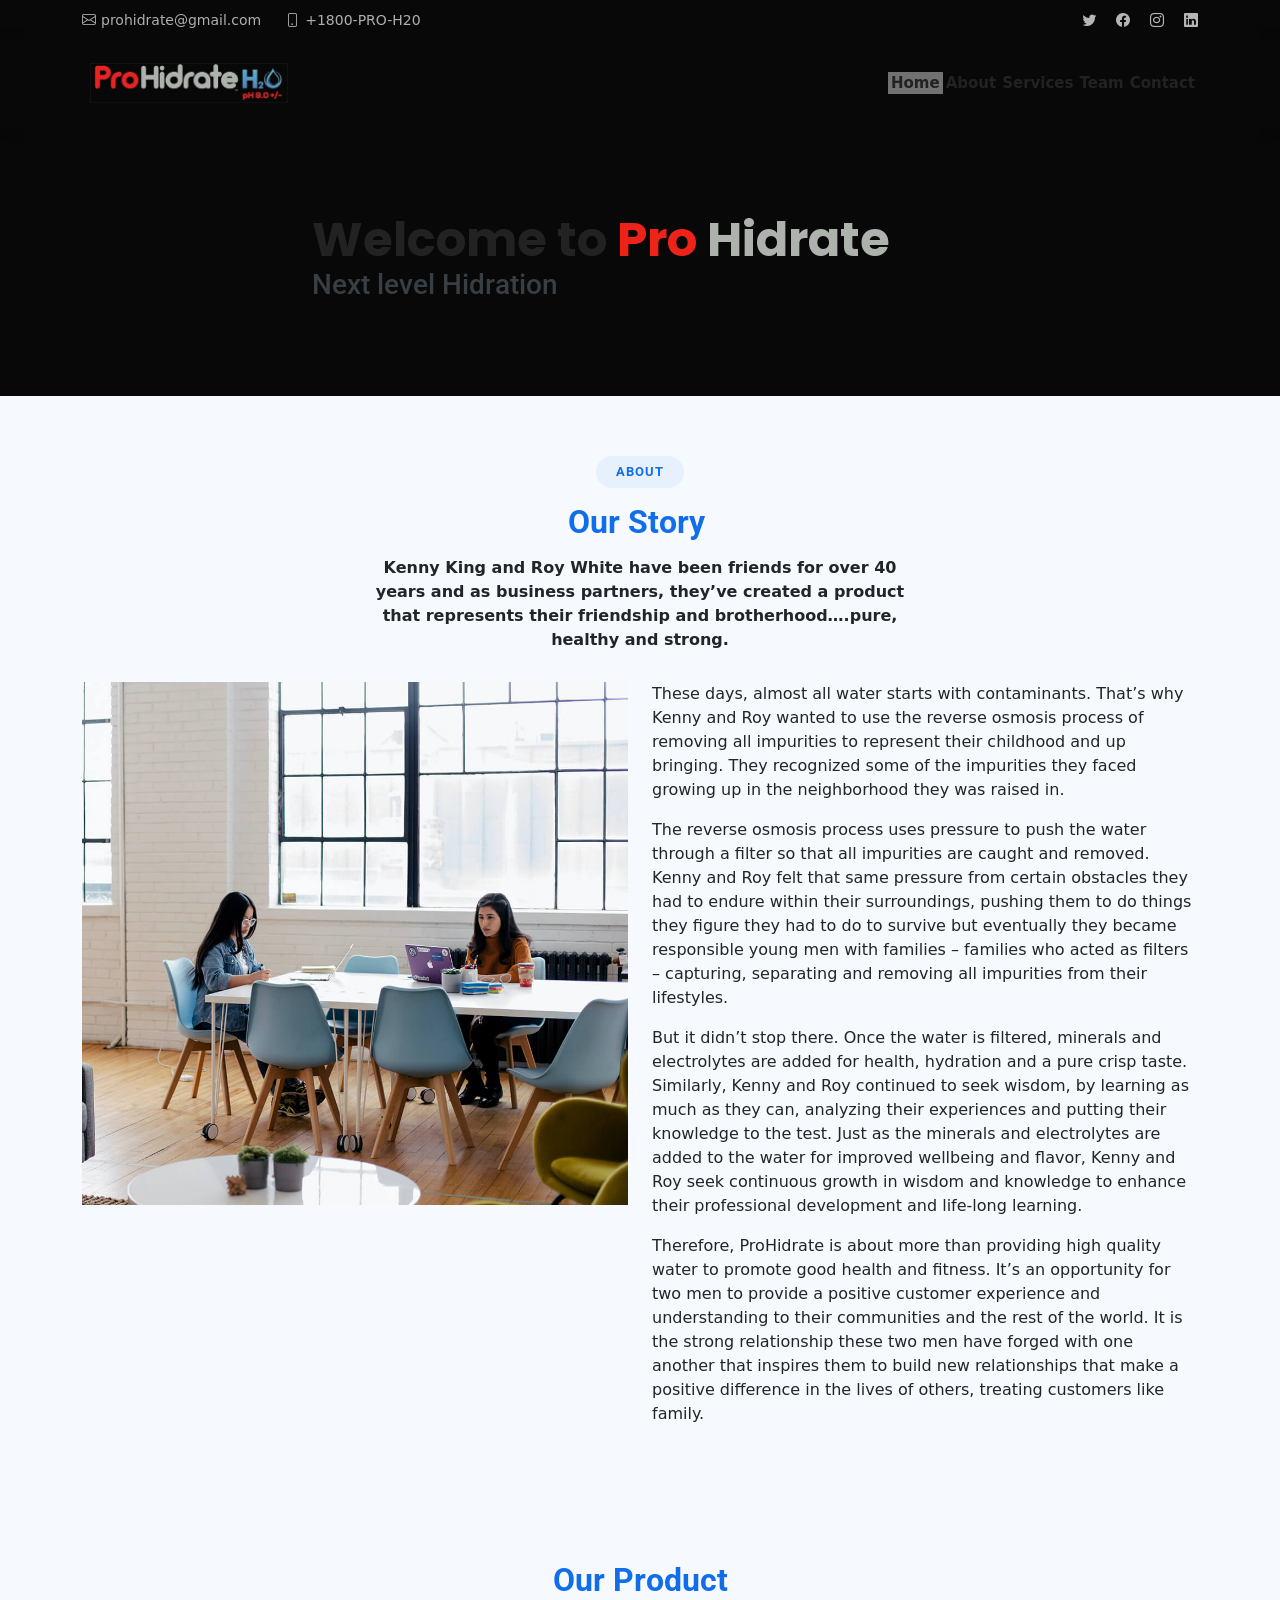
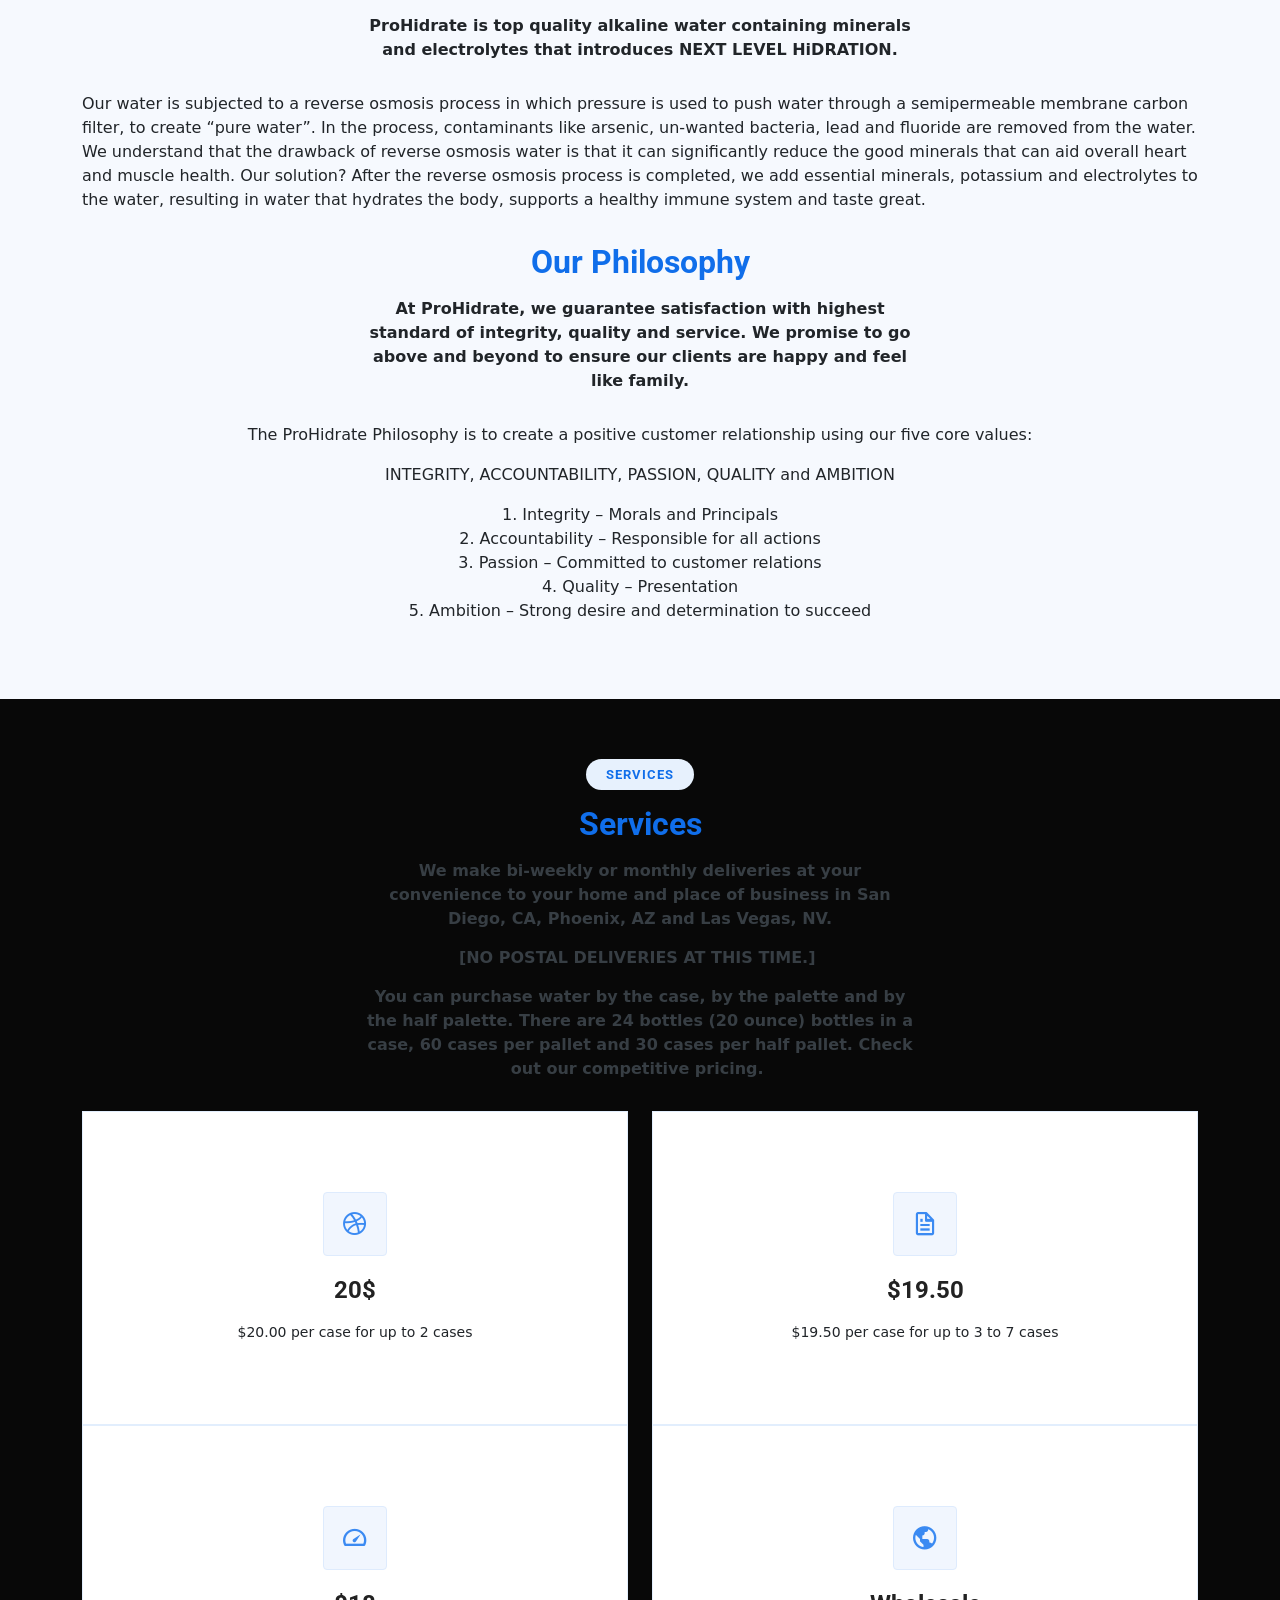
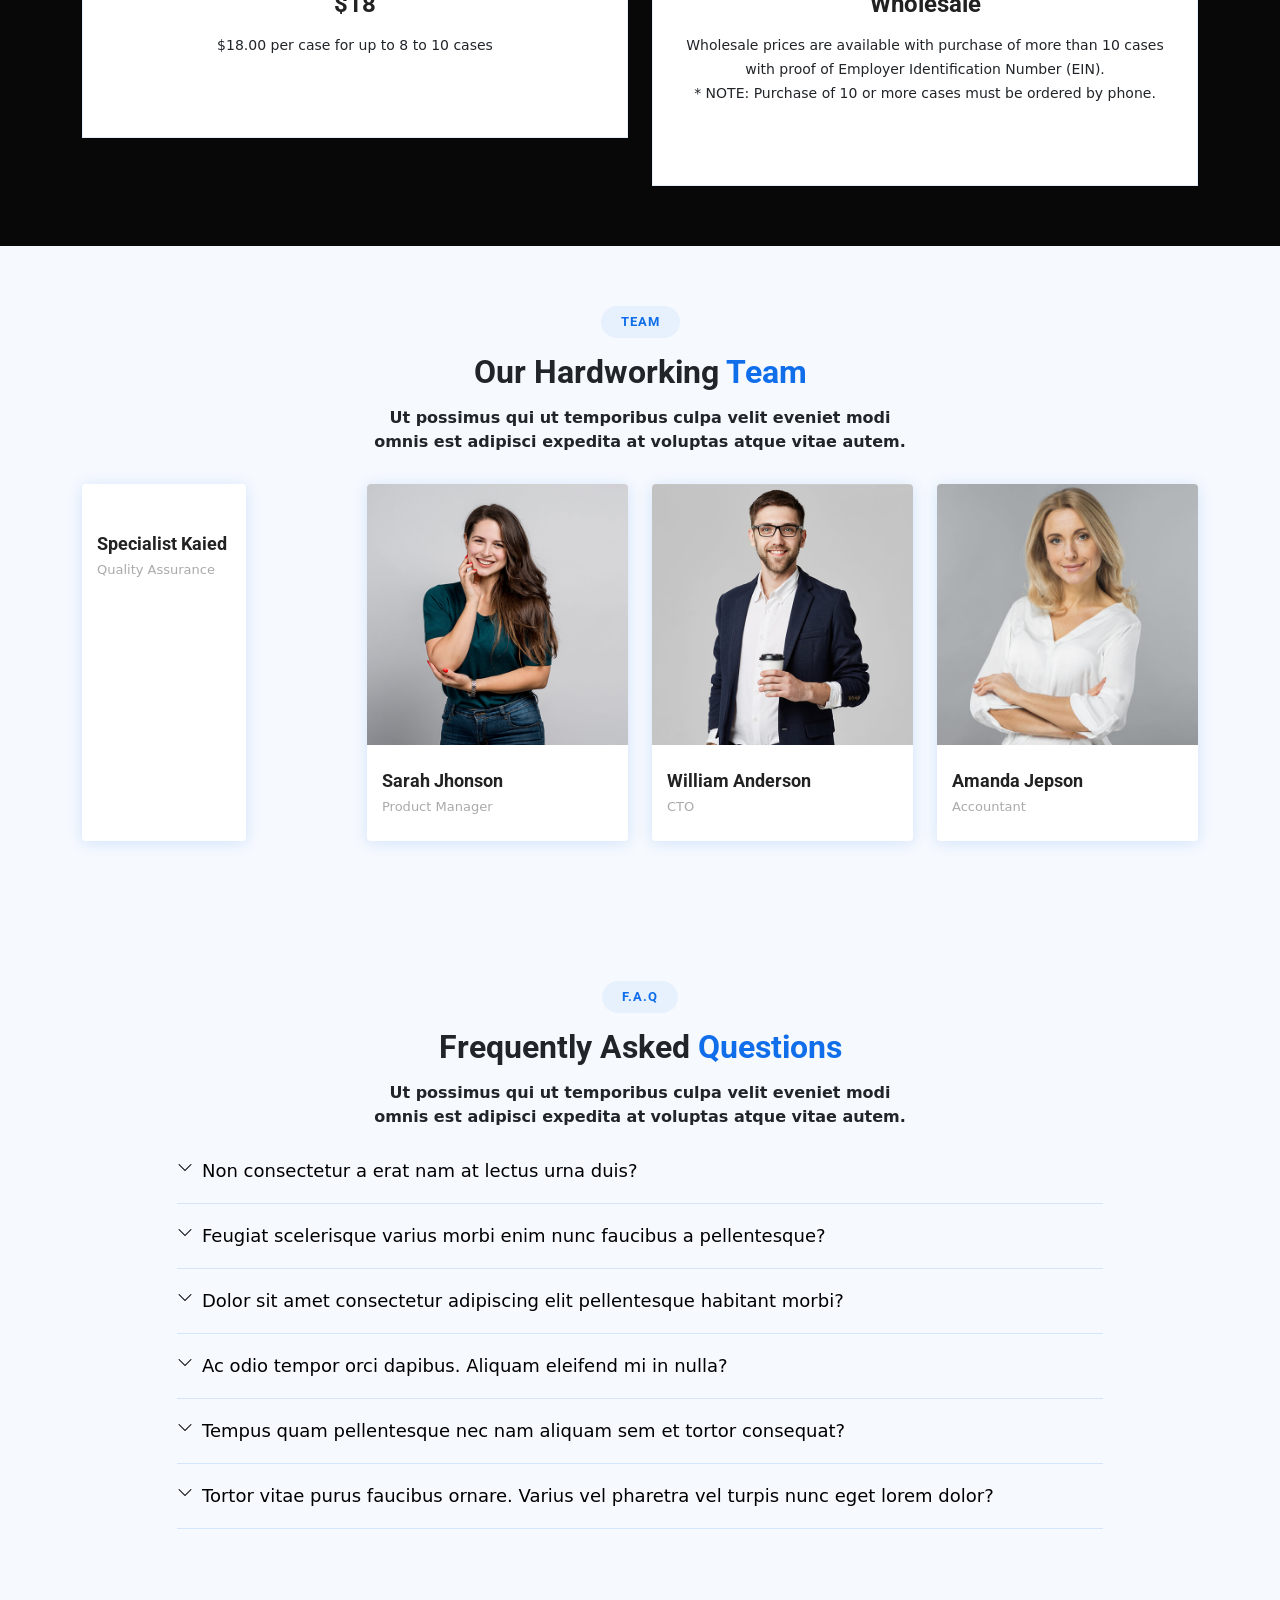
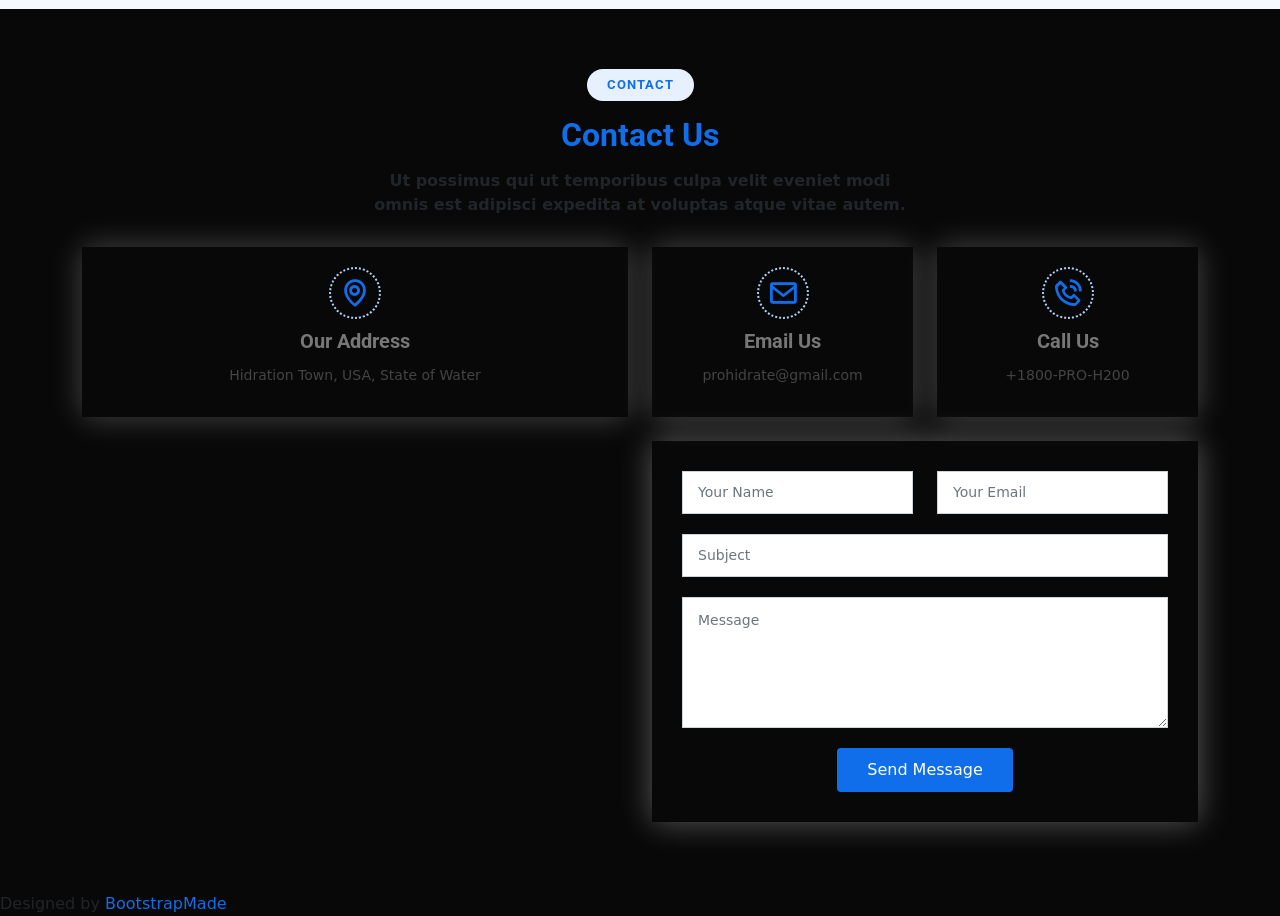
==== commit 8ce41e8f: "disabled footer" ====
--- a/index.html
+++ b/index.html
@@ -513,7 +513,7 @@
             </div>
           </div>
           <div class="row" data-aos="fade-up" data-aos-delay="100">
-            <div class="col-lg-6 "> <iframe class="mb-4 mb-lg-0" src="https://www.google.com/maps/embed?pb=%211m14%211m8%211m3%211d12097.433213460943%212d-74.0062269%213d40.7101282%213m2%211i1024%212i768%214f13.1%213m3%211m2%211s0x0%3A0xb89d1fe6bc499443%212sDowntown+Conference+Center%215e0%213m2%211smk%212sbg%214v1539943755621"
+            <div class="col-lg-6 "> <iframe class="mb-4 mb-lg-0" src="https://www.google.com/maps/embed?pb=!1m18!1m12!1m3!1d3413.234073348652!2d-172.33145368439128!3d31.186522570670103!2m3!1f0!2f0!3f0!3m2!1i1024!2i768!4f13.1!3m3!1m2!1s0x0%3A0x0!2zMzHCsDExJzExLjUiTiAxNzLCsDE5JzQ1LjQiVw!5e0!3m2!1sen!2sus!4v1627240493341!5m2!1sen!2sus"
 
                 style="border:0; width: 100%; height: 384px;" allowfullscreen=""
 
@@ -551,7 +551,7 @@
       </section>
       <!-- End Contact Section --> </main>
     <!-- End #main -->
-    <!-- ======= Footer ======= -->
+    <!-- ======= Footer =======
     <footer id="footer">
       <div class="footer-newsletter">
         <div class="container">
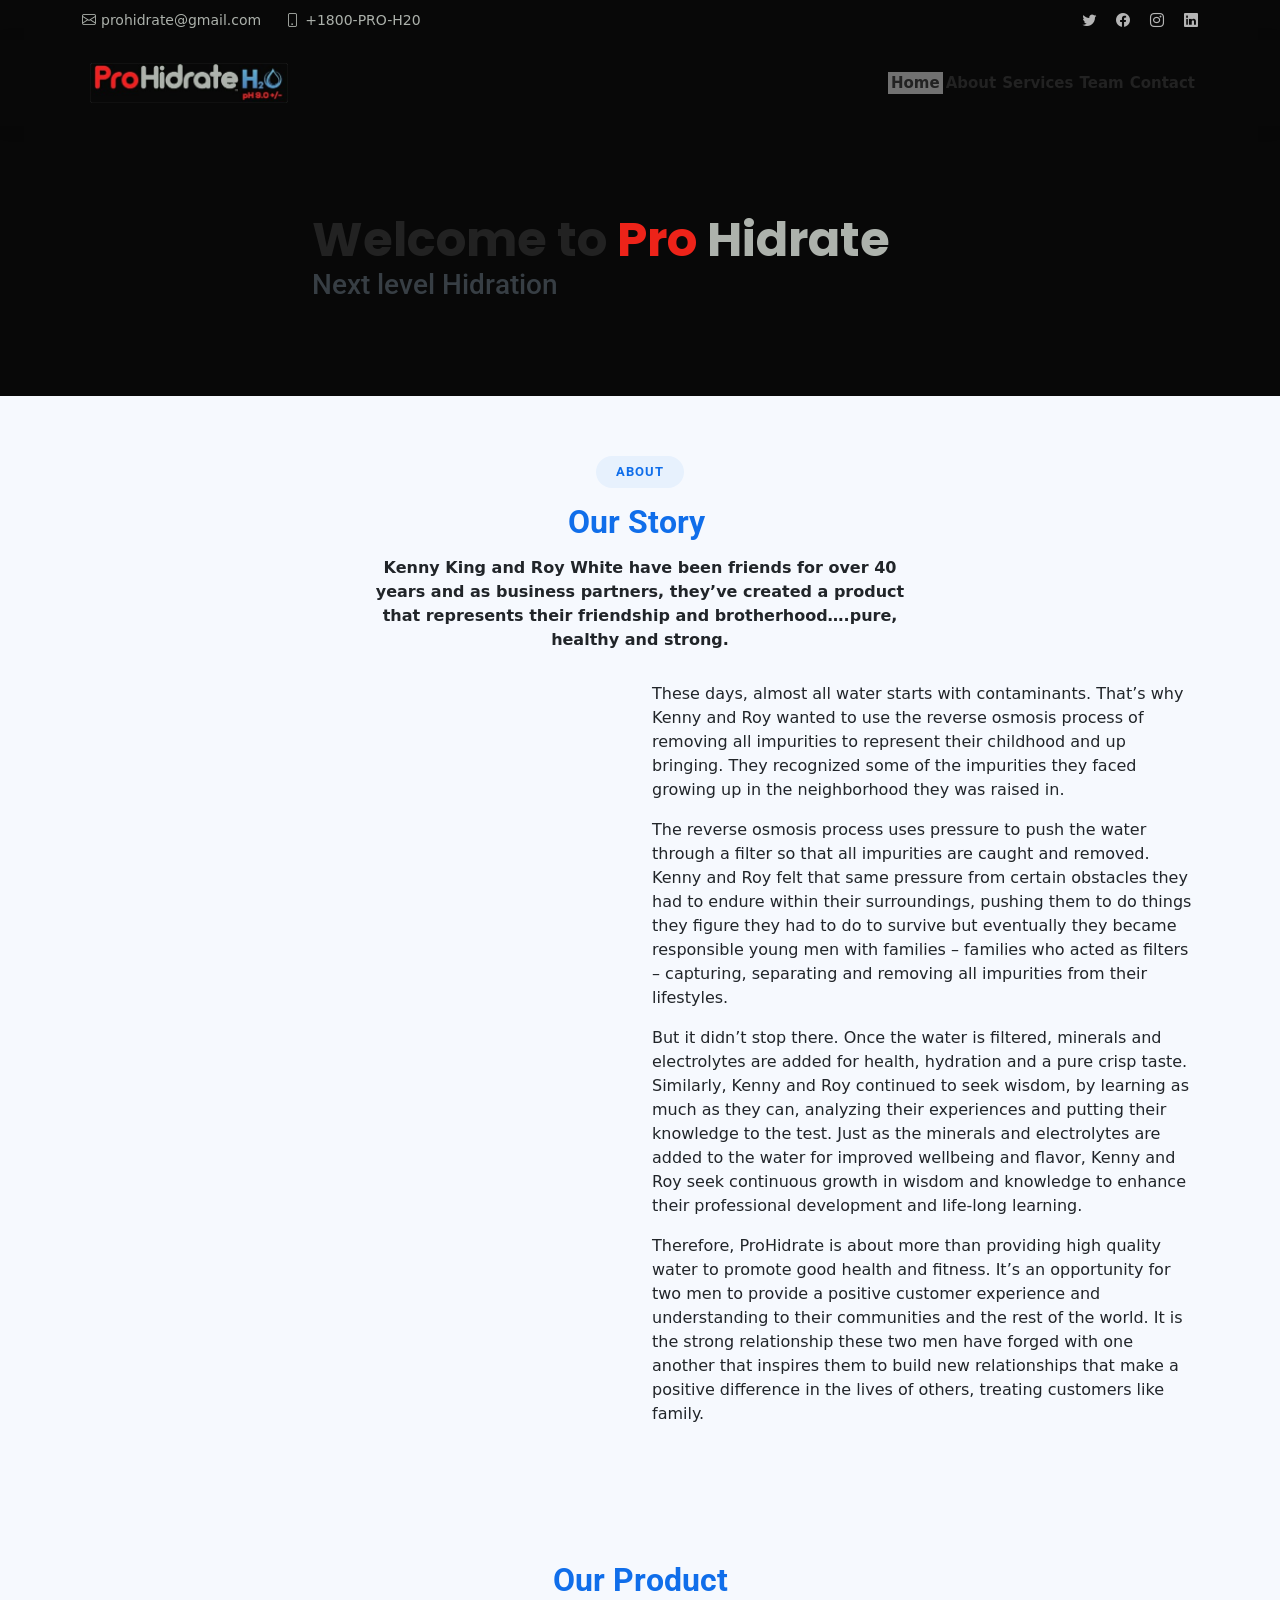
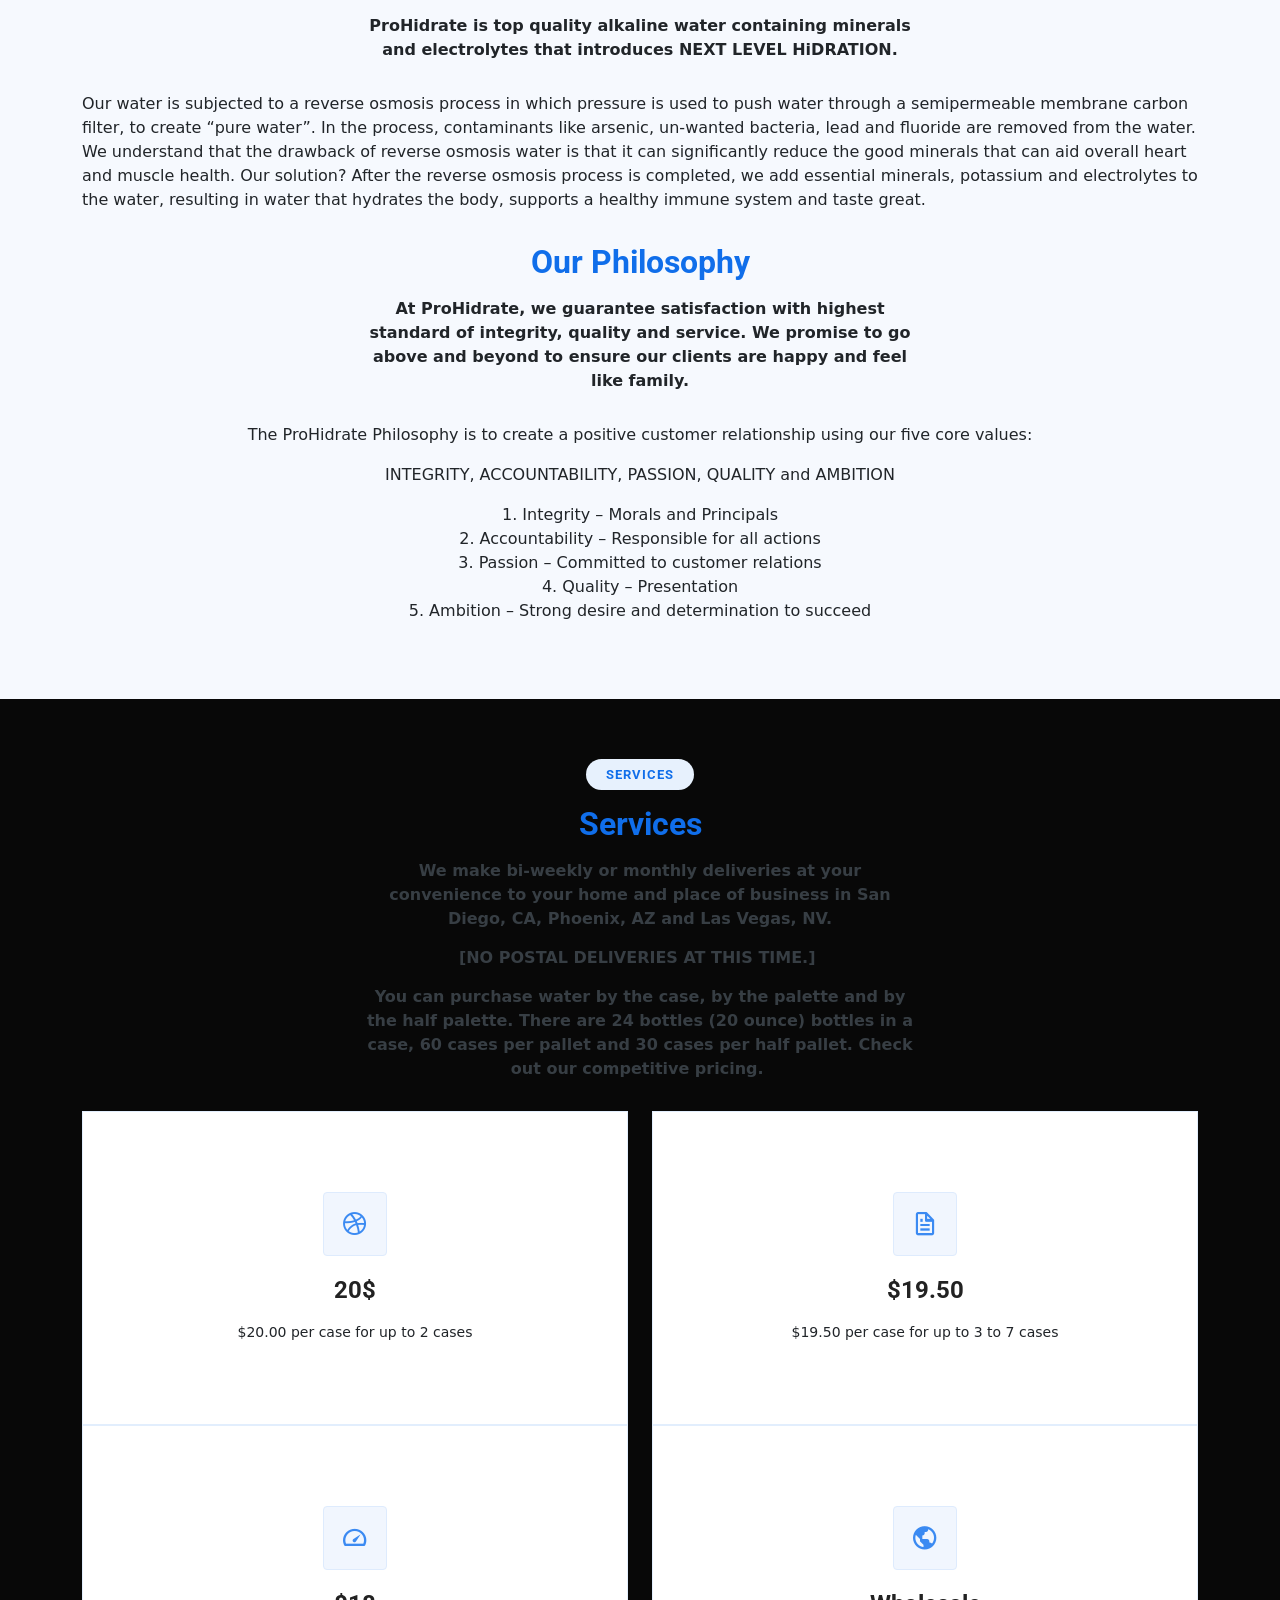
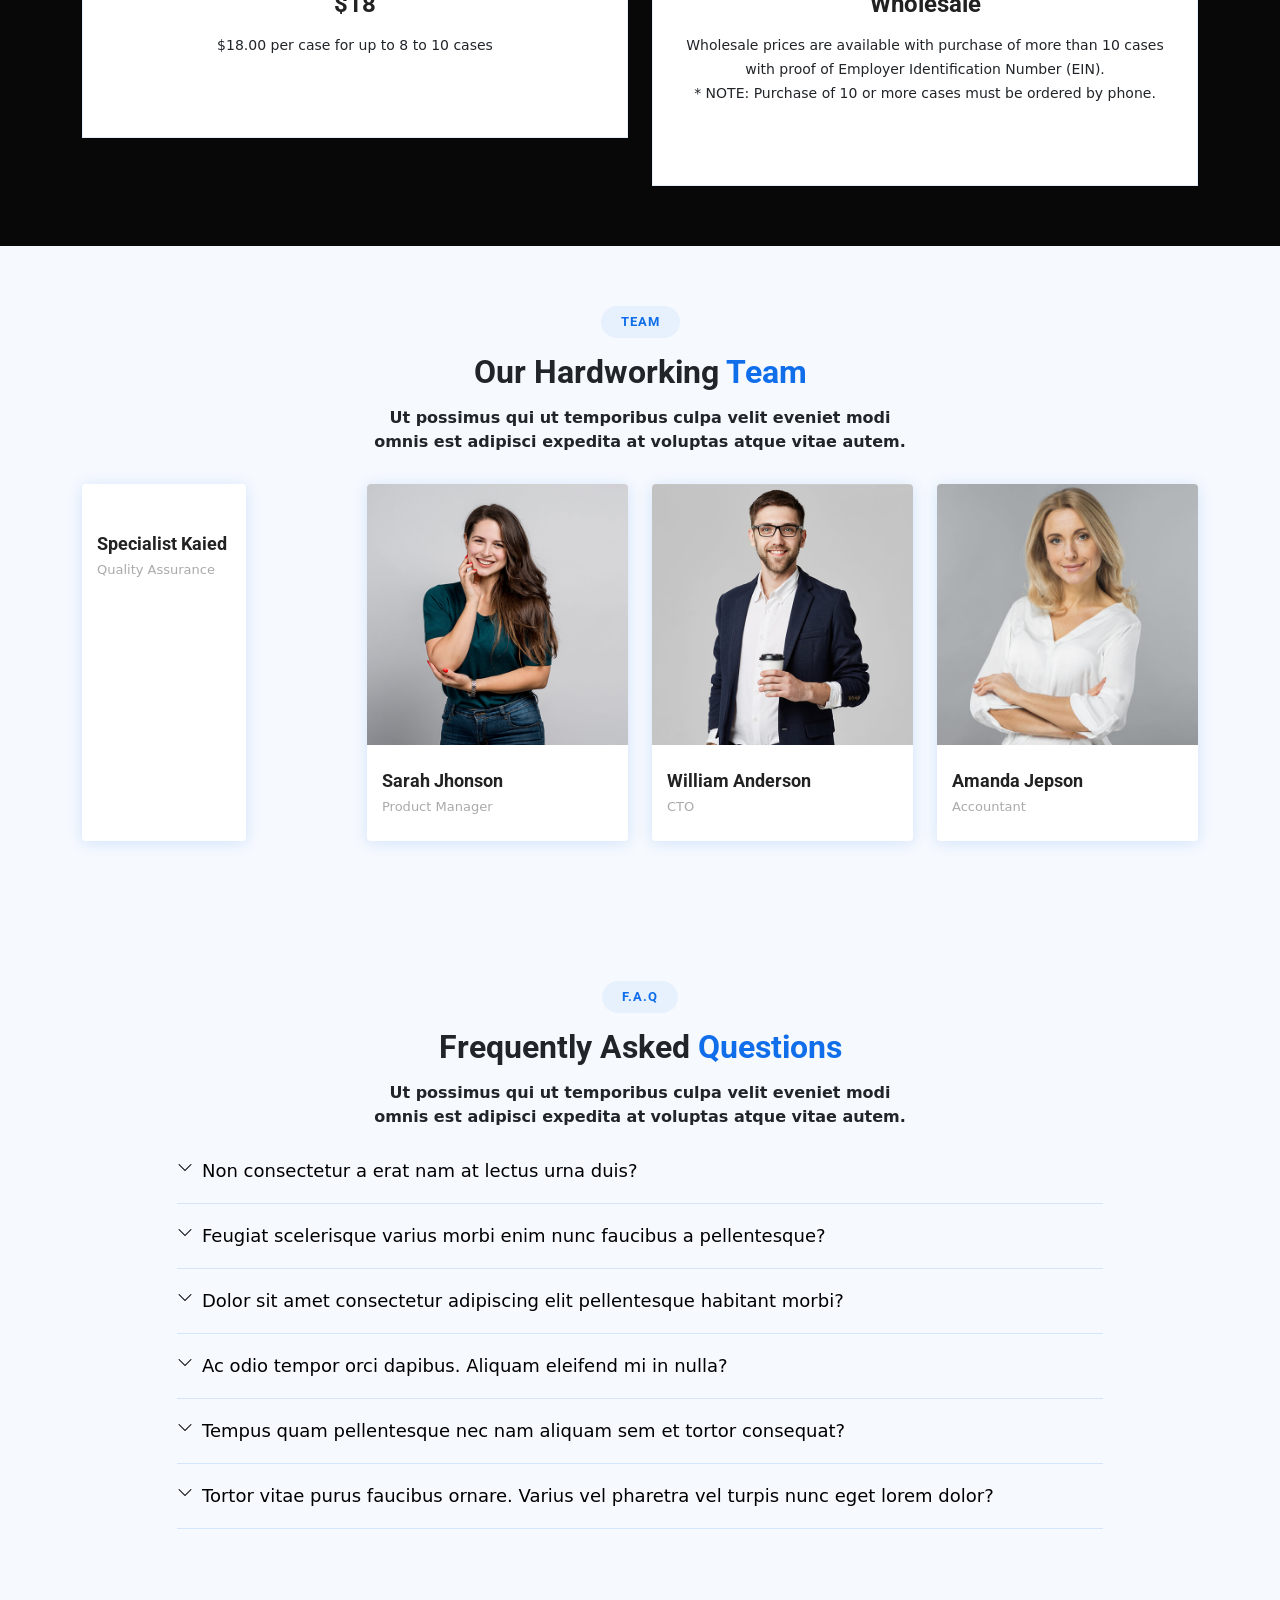
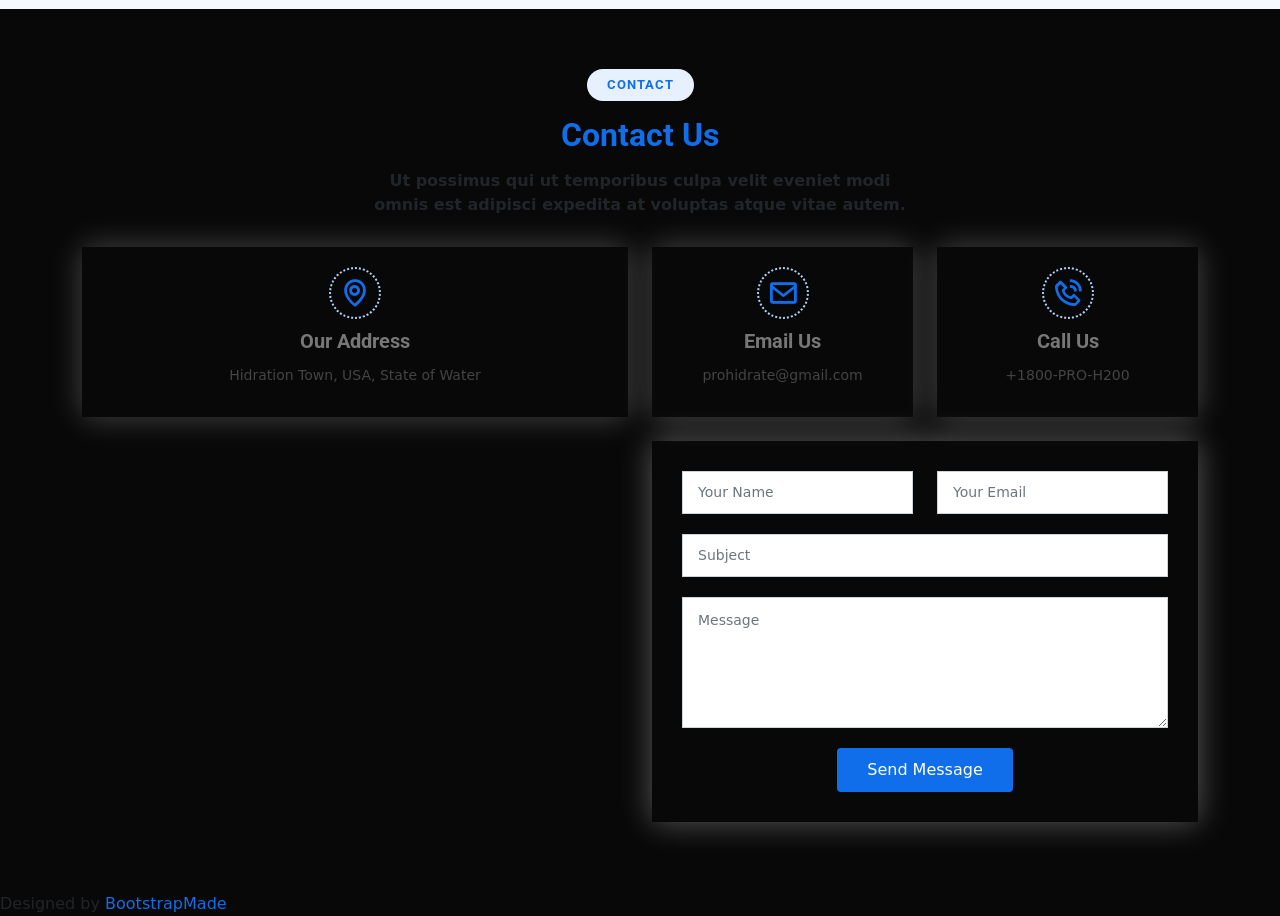
==== commit dbe0cec1: "edited our story image" ====
--- a/index.html
+++ b/index.html
@@ -107,7 +107,7 @@
           <div class="row">
             <div class="col-lg-6" data-aos="fade-right" data-aos-delay="100"> <img
 
-                src="assets/img/about.jpg" class="img-fluid" alt=""> </div>
+                src="assets/img/edited/DSC01634_(1).jpg" class="img-fluid" alt=""> </div>
             <div class="col-lg-6 pt-4 pt-lg-0 content d-flex flex-column justify-content-center"
 
               data-aos="fade-up" data-aos-delay="100">
